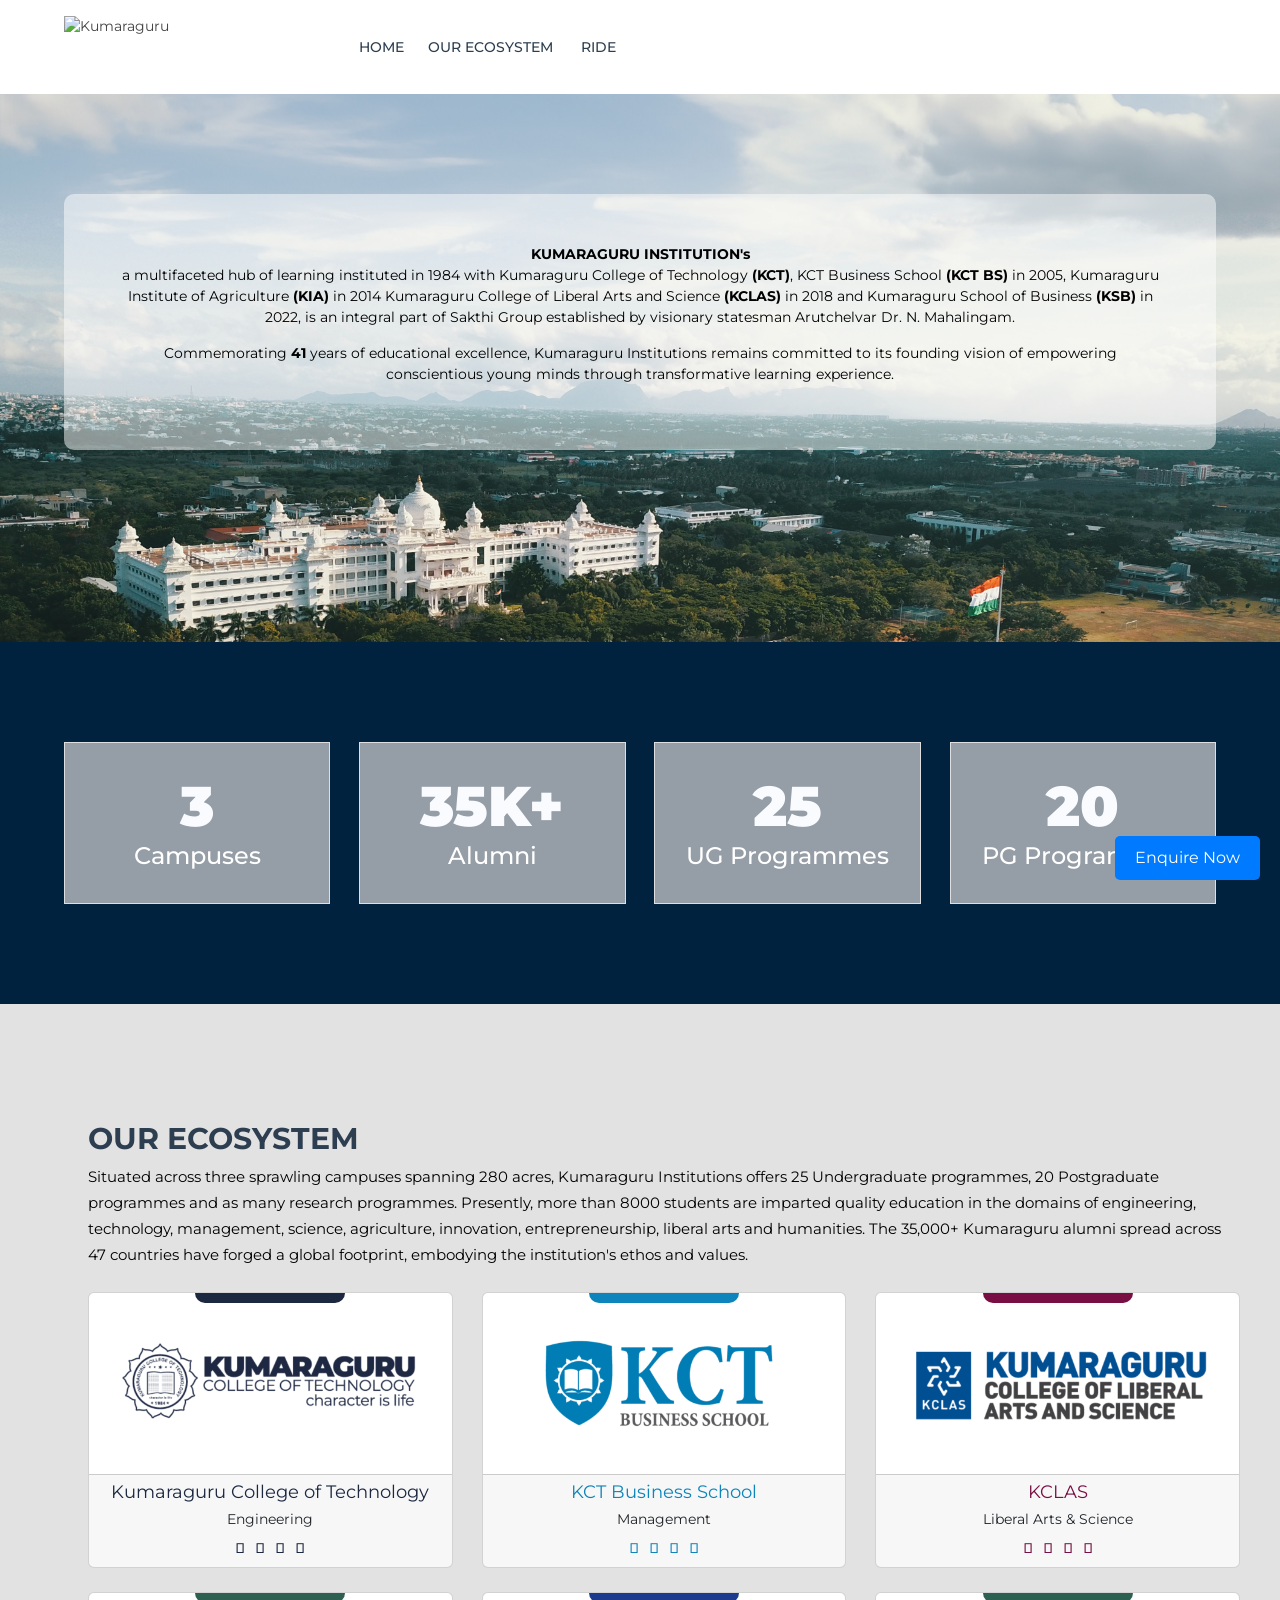
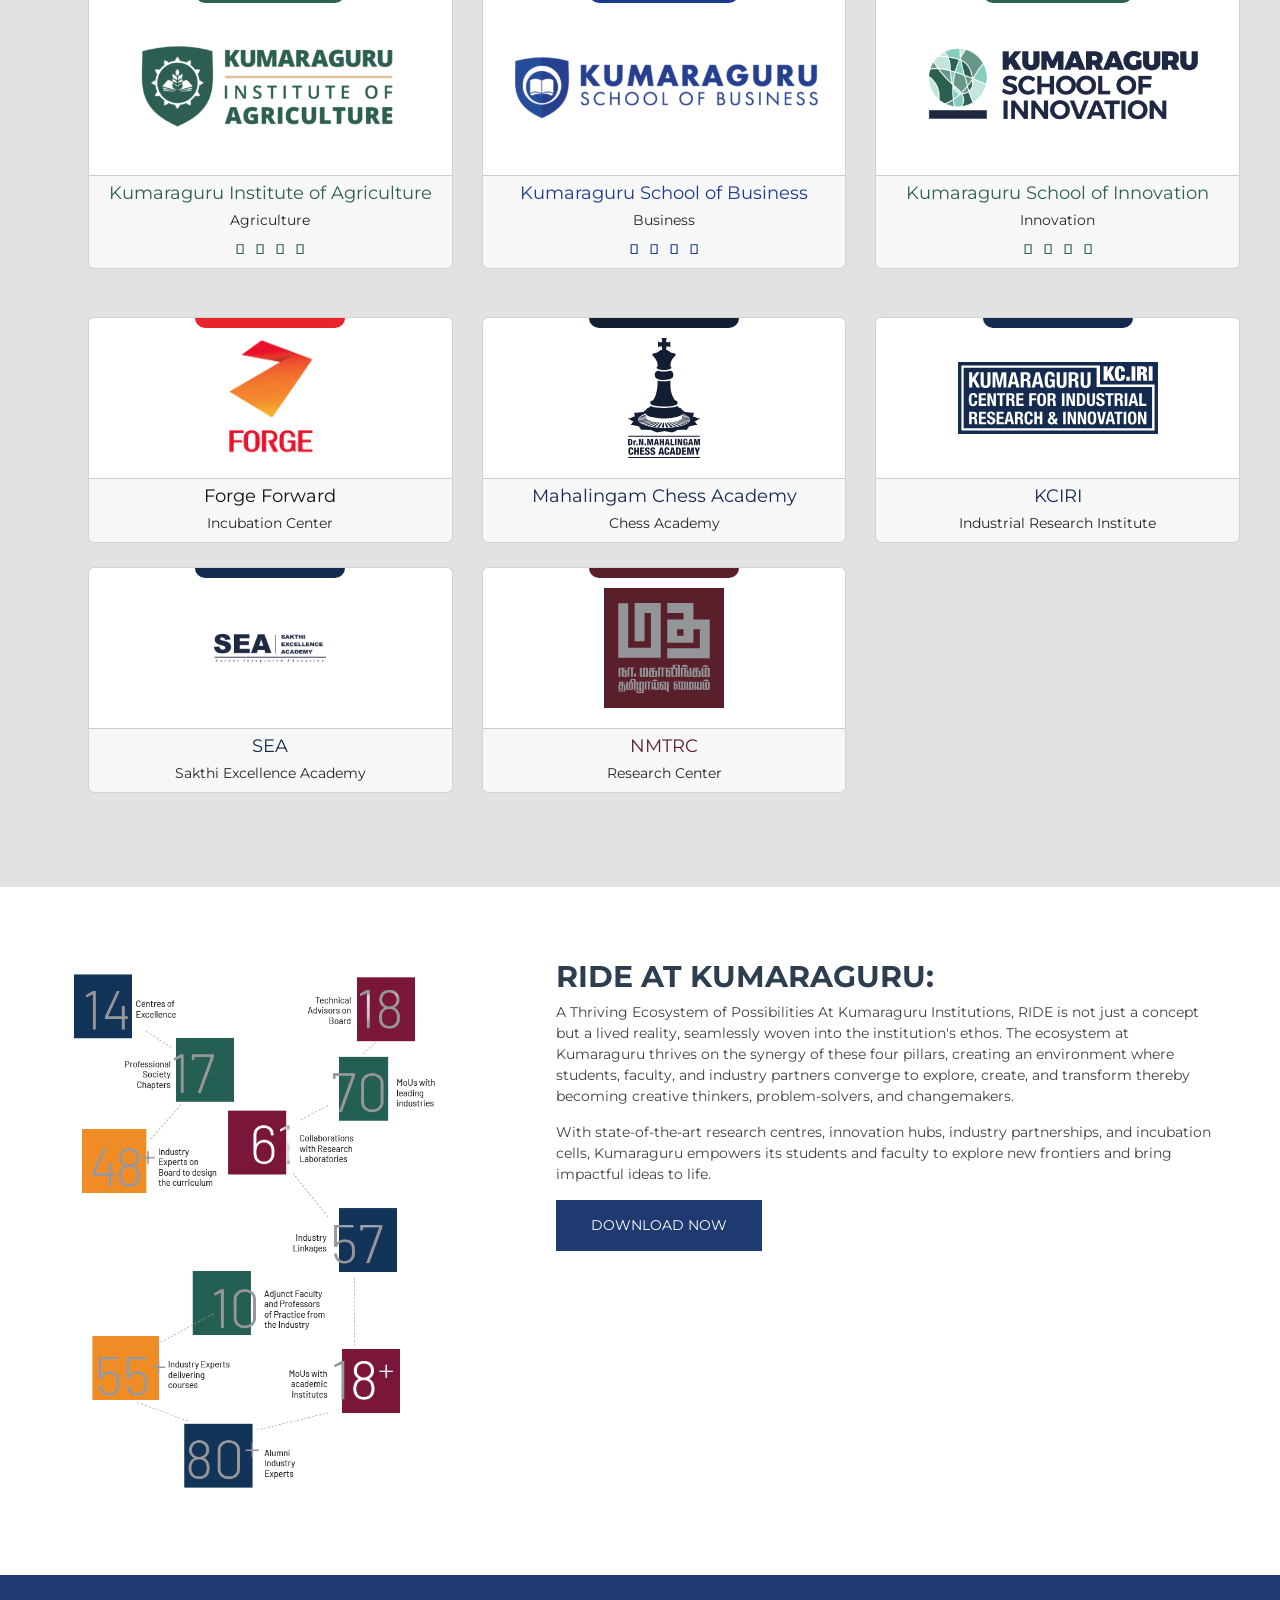
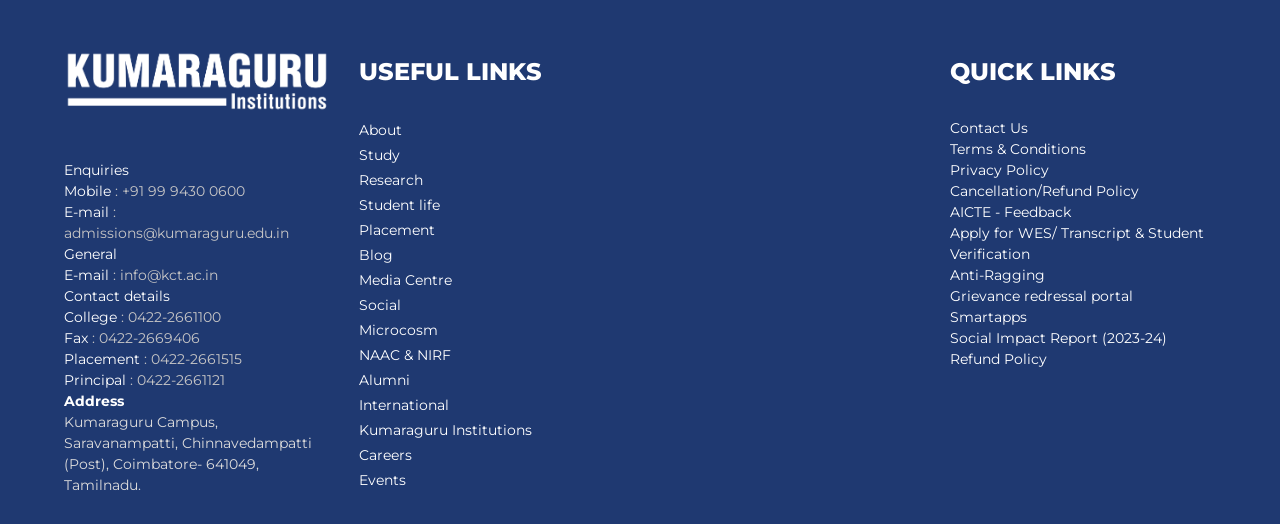
==== index.html @ 1ed21202 "Update index.html with payment gateway description" ====
<!doctype html>
<html class="no-js" lang="en">
    <head>
        <!-- Google tag (gtag.js) -->
        <script async src="https://www.googletagmanager.com/gtag/js?id=G-8G5DXN0DVN"></script>
        <script>
            window.dataLayer = window.dataLayer || [];
            function gtag(){dataLayer.push(arguments);}
            gtag('js', new Date());

            gtag('config', 'G-8G5DXN0DVN');
        </script>

        <meta charset="utf-8">
        <meta http-equiv="x-ua-compatible" content="ie=edge">
        <title>Kumaraguru Institutions</title>
        <meta name="description" content="">
        <meta name="viewport" content="width=device-width, initial-scale=1, user-scalable=0">
        
        <meta property="og:title" content="Kumaraguru Institutions">
<meta property="og:image" content="https://campus.kumaraguru.in/static/bootstrap/img/KILogo.jpeg">

<!-- Import Montserrat Font -->
<link href="https://fonts.googleapis.com/css2?family=Montserrat:wght@100;200;300;400;500;600;700;800;900&display=swap" rel="stylesheet">

<!-- Include SweetAlert2 CSS and JS -->
<link href="https://cdn.jsdelivr.net/npm/sweetalert2@11/dist/sweetalert2.min.css" rel="stylesheet">
<script src="https://cdn.jsdelivr.net/npm/sweetalert2@11/dist/sweetalert2.all.min.js"></script>

<!-- Bootstrap CSS -->
<link href="https://cdn.jsdelivr.net/npm/bootstrap@5.3.0-alpha1/dist/css/bootstrap.min.css" rel="stylesheet">

<!-- Bootstrap JS and Popper.js -->
<script src="https://cdn.jsdelivr.net/npm/@popperjs/core@2.10.2/dist/umd/popper.min.js"></script>
<script src="https://cdn.jsdelivr.net/npm/bootstrap@5.3.0-alpha1/dist/js/bootstrap.min.js"></script>



		<!-- favicon
		============================================ -->		
        <link rel="shortcut icon" type="image/x-icon" href="img/favicon.ico">
	   
		<!-- Bootstrap CSS
		============================================ -->		
        <link rel="stylesheet" type="text/css" href="css/bootstrap.min.css">
        
		<!-- Fontawsome CSS
		============================================ -->
        <link rel="stylesheet" href="https://use.fontawesome.com/releases/v5.15.4/css/all.css">
        <link rel="stylesheet" href="https://use.fontawesome.com/releases/v5.15.4/css/v4-shims.css">
        <script src="https://use.fontawesome.com/releases/v5.15.4/js/all.js"></script>
        
        <!-- Metarial Iconic Font CSS
		============================================ -->
        <link rel="stylesheet" type="text/css" href="css/material-design-iconic-font.min.css">
        
        <!-- Plugin CSS
		============================================ -->
        <link rel="stylesheet" type="text/css" href="css/plugin.css">
        
		<!-- Style CSS
		============================================ -->
        <link rel="stylesheet" type="text/css" href="style.css">
        
		<!-- Responsive CSS
		============================================ -->
        <link rel="stylesheet" type="text/css" href="css/responsive.css">
        

        <style>
* {
    font-family: 'Montserrat', sans-serif !important;
}

#admission-btn {
    position: fixed;
    right: 20px;
    bottom: 20px;
    z-index: 1000;
    padding: 10px 20px;
    background-color: #007bff;
    color: white;
    border: none;
    border-radius: 5px;
    font-size: 16px;
    font-family: 'Montserrat', sans-serif !important;
}

#admission-btn:hover {
    background-color: #0056b3;
    cursor: pointer;
}

/* Unique Image Container Style */
.unique-image-container {
    position: relative;
    width: 100%;
    height: 100vh;
    background-image: url('img/about/Campus Sky.jpg');
    background-size: cover;
    background-position: center;
    display: flex;
    justify-content: center;
    align-items: center;
    color: rgb(0, 0, 0);
    font-family: 'Montserrat', sans-serif !important;
}

/* Unique Text Overlay Style */
.unique-text-overlay {
    text-align: center;
    background-color: rgba(255, 255, 255, 0.5);
    padding: 50px;
    border-radius: 10px;
    font-family: 'Montserrat', sans-serif !important;
}

.about-container {
    font-family: 'Montserrat', sans-serif !important;
}

.section-title h3 {
    font-family: 'Montserrat', sans-serif !important;
}

.section-title p {
    font-family: 'Montserrat', sans-serif !important;
}

.card-title {
    font-family: 'Montserrat', sans-serif !important;
}

.card-text {
    font-family: 'Montserrat', sans-serif !important;
}

.footer-list li a {
    font-family: 'Montserrat', sans-serif !important;
}

.footer-widget-area h3 {
    font-family: 'Montserrat', sans-serif !important;
}

.footer-area span {
    font-family: 'Montserrat', sans-serif !important;
}

.footer-area a {
    font-family: 'Montserrat', sans-serif !important;
}

#getInTouch li {
    font-family: 'Montserrat', sans-serif !important;
}

#getInTouch li a {
    font-family: 'Montserrat', sans-serif !important;
}

.modal-title {
    font-family: 'Montserrat', sans-serif !important;
}

.modal-body h3 {
    font-family: 'Montserrat', sans-serif !important;
}

.modal-body p {
    font-family: 'Montserrat', sans-serif !important;
}

.modal-body ul li {
    font-family: 'Montserrat', sans-serif !important;
}

/* Additional elements that might need Montserrat */
.nav li a {
    font-family: 'Montserrat', sans-serif !important;
}

.button-default {
    font-family: 'Montserrat', sans-serif !important;
}

.counter {
    font-family: 'Montserrat', sans-serif !important;
}

.single-fun-factor h2, 
.single-fun-factor h4 {
    font-family: 'Montserrat', sans-serif !important;
}

.footer-widget-area .footer-logo {
    font-family: 'Montserrat', sans-serif !important;
}

.column-right span {
    font-family: 'Montserrat', sans-serif !important;
}

.social-media-icon a {
    font-family: 'Montserrat', sans-serif !important;
}

.quick-links a {
    font-family: 'Montserrat', sans-serif !important;
}
        </style>
		
	    
    </head>
    <body>

            <!-- Admission Button (placed near the bottom right of the page) -->
            <div class="vertical-center">
                <button type="button" id="admission-btn" class="npfWidgetButton npfWidget-f1c331aa53f9323f42bb8ab463cdc8e1" onclick="window.open('https://admissions.kumaraguru.edu.in/', '_blank')">Enquire Now</button>
            </div>
            


        <!--[if lt IE 8]>
            <p class="browserupgrade">You are using an <strong>outdated</strong> browser. Please <a href="http://browsehappy.com/">upgrade your browser</a> to improve your experience.</p>
        <![endif]-->
        
        <!--Loading Area Start-->
        <div class="loading">
    		<div class="text-center middle">
    			<div class="lds-ellipsis"><div></div><div></div><div></div><div></div></div>
    		</div>
    	</div>
        <!--Loading Area End-->
        <!--Main Wrapper Start-->
        <div class="as-mainwrapper">
            <!--Bg White Start-->
            <div class="bg-white">
                <!--Header Area Start-->
                <header>
                    <!-- <div class="header-top">
                        <div class="container">
                            <div class="row">
                                <div class="col-lg-7 col-md-6 col-12">
                                    <span>Have any question? +0422 266 1100</span>
                                </div>
                                <div class="col-lg-5 col-md-6 col-12">
                                    <div class="header-top-right">
                                        <span>Phone: +0422 266 1100</span>
                                        <span>Email: info@kct.ac.in</span>
                                    </div>
                                </div>
                            </div>
                        </div>
                    </div> -->
                    <div class="header-logo-menu sticker">
                        <div class="container">
                            <div class="row">
                                <div class="col-lg-3 col-12">
                                    <div class="logo">
                                        <a href="index.html"><img src="https://campus.kumaraguru.in/static/bootstrap/img/KILogo.jpeg" style="width: 70%" alt="Kumaraguru"></a>
                                    </div>
                                </div>
                                <div class="col-lg-9 col-12">
                                    <div class="mainmenu-area pull-right">
                                        <div class="mainmenu d-none d-lg-block">
                                            <nav>
                                                <ul id="nav">
                                                    <li class="current"><a href="index.html">Home</a>
                                                        <li><a href="#Ecosystem">Our Ecosystem</a></li>
                                                        <!-- <ul class="sub-menu">
                                                            <li><a href="index.html">Home Version 1</a></li>
                                                            <li><a href="index-2.html">Home Version 2</a></li>
                                                        </ul> -->
                                                    </li>
                                                    <li><a href="#ride-section">RIDE</a></li>

                                                    <!-- <li><a href="#ride-section2">International</a></li> -->
                                                    <!-- <li><a href="gallery.html">Gallery</a>
                                                        <ul class="sub-menu">
                                                            <li><a href="gallery.html">Gallery</a></li>
                                                            <li><a href="gallery-2.html">Gallery Filtaring</a></li>
                                                            <li><a href="gallery-four-column.html">Gallery Four Column</a></li>
                                                        </ul>
                                                    </li>
                                                    <li><a href="course.html">Courses</a>
                                                        <ul class="sub-menu">
                                                            <li><a href="courses-details.html">Courses Details</a></li>
                                                        </ul>
                                                    </li>
                                                    <li><a href="#">Features</a>
                                                        <ul class="sub-menu">
                                                            <li><a href="#">Blog<i class="zmdi zmdi-chevron-right"></i></a>
                                                                <ul class="inside-menu">
                                                                    <li><a href="blog.html">Blog</a></li>
                                                                    <li><a href="blog-details.html">Blog Details</a></li>
                                                                    <li><a href="blog-left-sidebar.html">Blog Left Sidebar</a></li>
                                                                    <li><a href="blog-no-sidebar.html">Blog No Sidebar</a></li>
                                                                </ul>
                                                            </li>
                                                            <li><a href="#">Shop<i class="zmdi zmdi-chevron-right"></i></a>
                                                                <ul class="inside-menu">
                                                                    <li><a href="shop.html">Shop</a></li>
                                                                    <li><a href="single-product.html">Single Product</a></li>
                                                                    <li><a href="cart.html">Shopping Cart</a></li>
                                                                    <li><a href="wishlist.html">Wishlist</a></li>
                                                                    <li><a href="checkout.html">Checkout</a></li>
                                                                    <li><a href="login-register.html">Login - Register</a></li>
                                                                </ul>
                                                            </li>
                                                        </ul>
                                                    </li>
                                                    <li><a href="index.html">Pages</a>
                                                        <ul class="sub-menu">
                                                            <li><a href="team-details.html">Team Details</a></li>
                                                            <li><a href="course.html">Courses Page</a></li>
                                                            <li><a href="courses-details.html">Course Details Page</a></li>
                                                            <li><a href="event.html">Event Page</a></li>
                                                            <li><a href="event-details.html">Event Details Page</a></li>
                                                            <li><a href="blog.html">Blog</a></li>
                                                            <li><a href="blog-details.html">Blog Details Page</a></li>
                                                            <li><a href="blog-left-sidebar.html">Blog Left Sidebar</a></li>
                                                            <li><a href="blog-no-sidebar.html">Blog No Sidebar</a></li>
                                                            <li><a href="wishlist.html">Wishlist Page</a></li>
                                                            <li><a href="checkout.html">Checkout Page</a></li>
                                                            <li><a href="cart.html">Shopping Cart Page</a></li>
                                                            <li><a href="login-register.html">Login Page</a></li>
                                                            <li><a href="contact.html">Contact</a></li>
                                                            <li><a href="404.html">404 Error</a></li>
                                                        </ul>
                                                    </li>
                                                    <li><a href="shop.html">Shop</a>
                                                        <ul class="sub-menu">
                                                            <li><a href="single-product.html">Single Product Page</a></li>
                                                        </ul>
                                                    </li>
                                                    <li><a href="contact.html">Contact</a></li> -->
                                                </ul>
                                            </nav>
                                        </div>
                                        <!-- <ul class="header-search">
                                            <li class="search-menu">
                                                <i id="toggle-search" class="zmdi zmdi-search"></i>
                                            </li>
                                        </ul> -->
                                        <!--Search Form-->
                                        <!-- <div class="search">
                                            <div class="search-form">
                                                <form id="search-form" action="#">
                                                    <input type="search" placeholder="Search here..." name="search" />
                                                    <button type="submit">
                                                        <span><i class="fa fa-search"></i></span>
                                                    </button>
                                                </form>                                
                                            </div>
                                        </div> -->
                                        <!--End of Search Form-->
                                    </div> 
                                </div>
                            </div>
                        </div>
                    </div>  
                    <!-- Mobile Menu Area start -->
                    <div class="mobile-menu-area">
                        <div class="container clearfix">
                            <div class="row">
                                <div class="col-lg-12 col-md-12 col-sm-12">
                                    <div class="mobile-menu">
                                        <nav id="dropdown">
                                            <ul>
                                                <li><a href="index.html">HOME</a>
                                                    <li><a href="#Ecosystem">Our Ecosystem</a></li>
                                                    <!-- <ul>
                                                        <li><a href="index.html">Home Version 1</a></li>
                                                        <li><a href="index-2.html">Home Version 1</a></li>
                                                    </ul> -->
                                                </li>
                                                <!-- <li><a href="gallery.html">Gallery</a> -->
                                                    <li><a href="#ride-section">RIDE</a></li>
                                                    <!-- <li><a href="#ride-section2">International</a></li> -->


                                                    <!-- <ul>
                                                        <li><a href="gallery.html">Gallery</a></li>
                                                        <li><a href="gallery-2.html">Gallery Filtaring</a></li>
                                                        <li><a href="gallery-four-column.html">Gallery Four Column</a></li>
                                                    </ul> -->
                                                </li>
                                                <!-- <li><a href="team-details.html">Team Details</a></li>
                                                <li><a href="course.html">Courses</a>
                                                    <ul class="sub-menu">
                                                        <li><a href="courses-details.html">Courses Details</a></li>
                                                    </ul>
                                                </li>
                                                <li><a href="shop.html">Shop</a>
                                                    <ul class="sub-menu">
                                                        <li><a href="single-product.html">Single Product</a></li>
                                                    </ul>
                                                </li>
                                                <li><a href="event.html">Event</a>
                                                    <ul class="sub-menu">
                                                        <li><a href="event-details.html">Event Details</a></li>
                                                    </ul>
                                                </li>
                                                <li><a href="blog.html">Blog</a>
                                                    <ul class="sub-menu">
                                                        <li><a href="blog-details.html">Blog Details</a></li>
                                                        <li><a href="blog-left-sidebar.html">Blog Left Sidebar</a></li>
                                                        <li><a href="blog-no-sidebar.html">Blog No Sidebar</a></li>
                                                    </ul>
                                                </li>
                                                <li><a href="contact.html">Pages</a>
                                                    <ul>
                                                        <li><a href="team-details.html">Team Details</a></li>
                                                        <li><a href="course.html">Courses Page</a></li>
                                                        <li><a href="courses-details.html">Course Details Page</a></li>
                                                        <li><a href="event.html">Event Page</a></li>
                                                        <li><a href="event-details.html">Event Details Page</a></li>
                                                        <li><a href="blog.html">Blog</a></li>
                                                        <li><a href="blog-details.html">Blog Details Page</a></li>
                                                        <li><a href="blog-left-sidebar.html">Blog Left Sidebar</a></li>
                                                        <li><a href="blog-no-sidebar.html">Blog No Sidebar</a></li>
                                                        <li><a href="wishlist.html">Wishlist Page</a></li>
                                                        <li><a href="checkout.html">Checkout Page</a></li>
                                                        <li><a href="cart.html">Shopping Cart Page</a></li>
                                                        <li><a href="login-register.html">Login Page</a></li>
                                                        <li><a href="contact.html">Contact</a></li>
                                                        <li><a href="404.html">404 Error</a></li>
                                                    </ul>
                                                </li>
                                                <li><a href="contact.html">Contact us</a></li> -->
                                            </ul>
                                        </nav>
                                    </div>					
                                </div>
                            </div>
                        </div>
                    </div>
                    <!-- Mobile Menu Area end -->   
                </header>
                <!--End of Header Area-->
                <!--Breadcrumb Banner Area Start-->
                <!-- <div class="breadcrumb-banner-area">
                    <div class="container">
                        <div class="row">
                            <div class="col-md-12">
                                <div class="breadcrumb-text">
                                    <h1 class="text-center">ABOUT US</h1>
                                    <div class="breadcrumb-bar">
                                        <ul class="breadcrumb text-center">
                                            <li><a href="index.html">Home</a></li>
                                            <li>ABOUT US</li>
                                        </ul>
                                    </div>
                                </div>
                            </div>
                        </div>
                    </div>
                </div> -->
                <!--End of Breadcrumb Banner Area-->
                <!--About Area Start--> 
              <!-- <div id="main" class="about-area mt-95">
    <div class="container">
        <div class="row">
            <div class="unique-image-container">
                <div class="unique-text-overlay">
                    <div class="about-container">
                        <h3>KUMARAGURU INSTITUTION's </h3>

                        <p>Kumaraguru Institutions, a multifaceted hub of learning instituted in 1984 with Kumaraguru College of Technology <strong>(KCT)</strong>, KCT Business School <strong>(KCT BS)</strong> in 2005, Kumaraguru Institute of Agriculture <strong>(KIA)</strong> in 2014 Kumaraguru College of Liberal Arts and Science <strong>(KCLAS)</strong> in 2018 and Kumaraguru School of Business <strong>(KSB)</strong> in 2022, is an integral part of Sakthi Group established by visionary statesman Arutchelvar Dr. N. Mahalingam.</p>

                        <p>Situated across three sprawling campuses spanning 280 acres, Kumaraguru Institutions offers 25 Undergraduate programmes, 20 Postgraduate programmes and as many research programmes. Presently, more than 8000 students are imparted quality education in the domains of engineering, technology, management, science, agriculture, innovation, entrepreneurship, liberal arts and humanities. The 35,000+ Kumaraguru alumni spread across 47 countries have forged a global footprint, embodying the institution's ethos and values.</p> 

                        <p>Commemorating <strong>41</strong> years of educational excellence, Kumaraguru Institutions remains committed to its founding vision of empowering conscientious young minds through transformative learning experience.</p>
                    </div>
                </div>
            </div>
        </div>
    </div>
</div> -->

<style>
    /* Unique Image Container Style */
    .unique-image-container {
        position: relative;
        width: 100%; /* Make it 100% of the container width */
        height: 100vh; /* Set to 100% of the viewport height */
        background-image: url('img/about/Campus Sky.jpg'); /* Use your image URL */
        background-size: cover;  /* Ensure the image covers the entire container */
        background-position: center; /* Center the image */
        display: flex;
        justify-content: center;
        align-items: center;
        color: rgb(0, 0, 0);
    }

    /* Unique Text Overlay Style */
    .unique-text-overlay {
        /* font-size: 2rem; */
        /* font-weight: bold; */
        text-align: center;
        background-color: rgba(255, 255, 255, 0.5);  /*Optional: Adds a dark background to make text readable */
        padding: 50px;
        border-radius: 10px;
    }

</style>


                <div id="stats" class="fun-factor-area1 fun-bg-img1" style="padding-bottom: 15%;">
                    <div class="container">
                        <div class="unique-text-overlay">
                            <div class="about-container">
                                <strong>KUMARAGURU INSTITUTION's </strong>
        
                                <p>a multifaceted hub of learning instituted in 1984 with Kumaraguru College of Technology <strong>(KCT)</strong>, KCT Business School <strong>(KCT BS)</strong> in 2005, Kumaraguru Institute of Agriculture <strong>(KIA)</strong> in 2014 Kumaraguru College of Liberal Arts and Science <strong>(KCLAS)</strong> in 2018 and Kumaraguru School of Business <strong>(KSB)</strong> in 2022, is an integral part of Sakthi Group established by visionary statesman Arutchelvar Dr. N. Mahalingam.</p>
        
        
                                <p>Commemorating <strong>41</strong> years of educational excellence, Kumaraguru Institutions remains committed to its founding vision of empowering conscientious young minds through transformative learning experience.</p>
                            </div>
                        </div>


                    </div>
                </div>

                <!--End of About Area-->
                <!--Fun Factor Area Start-->
                <div id="stats" class="fun-factor-area fun-bg-img">
                    <div class="container">
                        <div class="row">
                            <div class="col-lg-3 col-md-6 col-12">
                                <div class="single-fun-factor mb-30">
                                    <h2><span class="counter" data-target="3">3</span></h2>
                                    <h4>Campuses</h4>
                                </div>
                            </div>
                            <div class="col-lg-3 col-md-6 col-12">
                                <div class="single-fun-factor mb-30">
                                    <h2><span class="counter" data-target="35">35</span>K+</h2>
                                    <h4>Alumni</h4>
                                </div>
                            </div>
                            <div class="col-lg-3 col-md-6 col-12">
                                <div class="single-fun-factor mb-30">
                                    <h2><span class="counter" data-target="25">25</span></h2>
                                    <h4>UG Programmes</h4>
                                </div>
                            </div>
                            <div class="col-lg-3 col-md-6 col-12">
                                <div class="single-fun-factor mb-30">
                                    <h2><span class="counter" data-target="20">20</span></h2>
                                    <h4>PG Programmes</h4>
                                </div>
                            </div>
                        </div>
                    </div>

                    <style>
                        .counter {
                            display: inline-block;
                            min-width: 1em;
                        }
                    </style>

                    <script>
                        // Immediately set the values and prevent any changes
                        document.addEventListener('DOMContentLoaded', function() {
                            const counters = document.querySelectorAll('.counter');
                            const values = {
                                '3': '3',
                                '35': '35',
                                '25': '25',
                                '20': '20'
                            };
                    
                            counters.forEach(counter => {
                                const target = counter.getAttribute('data-target');
                                counter.textContent = values[target];
                                
                                // Prevent any changes to the counter value
                                Object.defineProperty(counter, 'textContent', {
                                    get: function() {
                                        return values[target];
                                    },
                                    set: function() {
                                        return values[target];
                                    }
                                });
                            });
                        });
                    </script>





                </div>
                <!--End of Fun Factor Area-->   
                <!--Teachers Area Start--> 
            
                <div id= "Ecosystem" class="teachers-area section-padding bg-white" style="background-color: #e2e2e2 !important;">
                    <div class="container">
                        <div class="row">
                            <div class="col-md-12">
                                <div class="section-title-wrapper">
                                    <!-- <div class="section-title">
                                         <h3>OUR Ecosystem</h3>
                                        <h4>Situated across three sprawling campuses spanning 280 acres, Kumaraguru Institutions offers 25 Undergraduate programmes, 20 Postgraduate programmes and as many research programmes. Presently, more than 8000 students are imparted quality education in the domains of engineering, technology, management, science, agriculture, innovation, entrepreneurship, liberal arts and humanities. The 35,000+ Kumaraguru alumni spread across 47 countries have forged a global footprint, embodying the institution's ethos and values.</h4> 

                                    </div> -->
                                </div>
                            </div>
                        </div>
                        <!-- <div class="row">
                            <div class="col-lg-3 col-md-6 col-12">
                                <div class="agent mb-30">
                                    <div class="image img-full">
                                        <a class="img" href="team-details.html"><img src="img/teacher/l-1.jpg" alt=""></a>
                                        <div class="social">
                                            <a href="#" class="facebook"><i class="fa fa-facebook"></i></a>
                                            <a href="#" class="twitter"><i class="fa fa-twitter"></i></a>
                                            <a href="#" class="linkedin"><i class="fa fa-linkedin"></i></a>
                                            <a href="#" class="google"><i class="fa fa-google-plus"></i></a>
                                        </div>
                                    </div>
                                    <div class="content">
                                        <h4 class="title"><a href="team-details.html">Donald Palmer</a></h4>
                                        <a href="#" class="phone">(756) 447 5779</a>
                                        <a href="#" class="email">info@example.com</a>
                                        <span class="properties">Teacher</span>
                                    </div>
                                </div>
                            </div>
                            <div class="col-lg-3 col-md-6 col-12">
                                <div class="agent mb-30">
                                    <div class="image img-full">
                                        <a class="img" href="team-details.html"><img src="img/teacher/l-2.jpg" alt=""></a>
                                        <div class="social">
                                            <a href="#" class="facebook"><i class="fa fa-facebook"></i></a>
                                            <a href="#" class="twitter"><i class="fa fa-twitter"></i></a>
                                            <a href="#" class="linkedin"><i class="fa fa-linkedin"></i></a>
                                            <a href="#" class="google"><i class="fa fa-google-plus"></i></a>
                                        </div>
                                    </div>
                                    <div class="content">
                                        <h4 class="title"><a href="team-details.html">Sean Hamilton</a></h4>
                                        <a href="#" class="phone">(756) 447 5779</a>
                                        <a href="#" class="email">info@example.com</a>
                                        <span class="properties">PROFESSOR</span>
                                    </div>
                                </div>
                            </div>
                            <div class="col-lg-3 col-md-6 col-12">
                                <div class="agent mb-30">
                                    <div class="image img-full">
                                        <a class="img" href="team-details.html"><img src="img/teacher/l-3.jpg" alt=""></a>
                                        <div class="social">
                                            <a href="#" class="facebook"><i class="fa fa-facebook"></i></a>
                                            <a href="#" class="twitter"><i class="fa fa-twitter"></i></a>
                                            <a href="#" class="linkedin"><i class="fa fa-linkedin"></i></a>
                                            <a href="#" class="google"><i class="fa fa-google-plus"></i></a>
                                        </div>
                                    </div>
                                    <div class="content">
                                        <h4 class="title"><a href="team-details.html">Christine Gilbert</a></h4>
                                        <a href="#" class="phone">(756) 447 5779</a>
                                        <a href="#" class="email">info@example.com</a>
                                        <span class="properties">Teacher</span>
                                    </div>
                                </div>
                            </div>
                            <div class="col-lg-3 col-md-6 col-12">
                                <div class="agent mb-30">
                                    <div class="image img-full">
                                        <a class="img" href="team-details.html"><img src="img/teacher/l-4.jpg" alt=""></a>
                                        <div class="social">
                                            <a href="#" class="facebook"><i class="fa fa-facebook"></i></a>
                                            <a href="#" class="twitter"><i class="fa fa-twitter"></i></a>
                                            <a href="#" class="linkedin"><i class="fa fa-linkedin"></i></a>
                                            <a href="#" class="google"><i class="fa fa-google-plus"></i></a>
                                        </div>
                                    </div>
                                    <div class="content">
                                        <h4 class="title"><a href="team-details.html">Jason Patel</a></h4>
                                        <a href="#" class="phone">(756) 447 5779</a>
                                        <a href="#" class="email">info@example.com</a>
                                        <span class="properties">PROFESSOR</span>
                                    </div>
                                </div>
                            </div>
                        </div> -->


                        <div class="container">
                            <div class="section-title">
                                <h3>OUR Ecosystem</h3>
                               <!--<p>There are many variations of passages</p> -->
                               <p style="font-family: 'Montserrat', sans-serif; font-size: 15px;">Situated across three sprawling campuses spanning 280 acres, Kumaraguru Institutions offers 25 Undergraduate programmes, 20 Postgraduate programmes and as many research programmes. Presently, more than 8000 students are imparted quality education in the domains of engineering, technology, management, science, agriculture, innovation, entrepreneurship, liberal arts and humanities. The 35,000+ Kumaraguru alumni spread across 47 countries have forged a global footprint, embodying the institution's ethos and values.</p> 

                           </div>

                            <div class="row">
                              <!-- Card 1 -->
                              <div class="col-lg-4 col-md-6 col-12 mb-4">
                                <div class="card d-flex flex-column h-100">
                                    <div class="card-top-border" style="position: absolute; left: 50%; transform: translateX(-50%); width: 150px; height: 10px; background-color: #1b2840; border-radius: 0 0 15px 15px;"></div>

                                  <div class="card-body p-0">
                                    <a href="https://www.kct.ac.in/">
                                      <img src="img\college\2.png" alt="Kumaraguru College of Technology" class="img-fluid w-100" style="object-fit: contain;">
                                    </a>
                                  </div>
                                  <div class="card-footer text-center">
                                    <h4  style="color: #1b2840;" class="card-title"><a href="https://www.kct.ac.in/">Kumaraguru College of Technology</a></h4>
                                    <span class="card-text">Engineering</span>
                                    <div class="social mt-2">
                                      <a style="color: #1b2840;" href="https://www.facebook.com/KCT.edu" class="facebook mx-1"><i class="fab fa-facebook-f"></i></a>
                                      <a style="color: #1b2840;" href="https://twitter.com/KCTOfficial" class="twitter mx-1"><i class="fab fa-twitter"></i></a>
                                      <a style="color: #1b2840;" href="https://www.linkedin.com/school/9561317/admin/feed/posts/" class="linkedin mx-1"><i class="fab fa-linkedin-in"></i></a>
                                      <a style="color: #1b2840;" href="https://www.instagram.com/kct_84/" class="google mx-1"><i class="fab fa-instagram"></i></a>
                                    </div>
                                  </div>
                                </div>
                              </div>
                          
                              <!-- Card 2 -->
                              <div class="col-lg-4 col-md-6 col-12 mb-4">
                                <div class="card d-flex flex-column h-100" >
                                    <div class="card-top-border" style="position: absolute; left: 50%; transform: translateX(-50%); width: 150px; height: 10px; background-color: #0D84BB; border-radius: 0 0 15px 15px;"></div>

                                  <div class="card-body p-0">
                                    <a href="https://www.kctbs.ac.in/">
                                      <img src="img\college\4.png" alt="KCT Business School" class="img-fluid w-100" style="object-fit: contain;">
                                    </a>
                                  </div>
                                  <div class="card-footer text-center">
                                    <h4  style="color: #0D84BB;" class="card-title"><a href="https://www.kctbs.ac.in/">KCT Business School</a></h4>
                                    <span class="card-text">Management</span>
                                    <div class="social mt-2">
                                      <a style="color: #0D84BB;"  href="https://www.facebook.com/KCT.BS/" class="facebook mx-1"><i class="fab fa-facebook-f"></i></a>
                                      <a style="color: #0D84BB;" href="https://twitter.com/KCTBSOfficial" class="twitter mx-1"><i class="fab fa-twitter"></i></a>
                                      <a style="color: #0D84BB;" href="https://www.linkedin.com/company/91096277/admin/" class="linkedin mx-1"><i class="fab fa-linkedin-in"></i></a>
                                      <a style="color: #0D84BB;" href="https://www.instagram.com/kct.bs/" class="google mx-1"><i class="fab fa-instagram"></i></a>
                                    </div>
                                  </div>
                                </div>
                              </div>
                          
                              <!-- Card 3 -->
                              <div class="col-lg-4 col-md-6 col-12 mb-4">
                                <div class="card d-flex flex-column h-100">
                                    <div class="card-top-border" style="position: absolute; left: 50%; transform: translateX(-50%); width: 150px; height: 10px; background-color: #780E42; border-radius: 0 0 15px 15px;"></div>

                                  <div class="card-body p-0">
                                    <a href="https://www.kclas.ac.in/">
                                      <img src="img\college\3.png" alt="KCLAS" class="img-fluid w-100" style="object-fit: contain;">
                                    </a>
                                  </div>
                                  <div class="card-footer text-center">
                                    <h4 style="color: #780E42;" class="card-title"><a href="https://www.kclas.ac.in/">KCLAS</a></h4>
                                    <span class="card-text">Liberal Arts & Science</span>
                                    <div class="social mt-2">
                                      <a style="color: #780E42;" href="https://www.facebook.com/WeareKCLAS?mibextid=ZbWKwL" class="facebook mx-1"><i class="fab fa-facebook-f"></i></a>
                                      <a style="color: #780E42;" href="https://x.com/KCLASOfficial?t=TL6pEQiq9v-giOIKVI24dA&amp;s=08" class="twitter mx-1"><i class="fab fa-twitter"></i></a>
                                      <a style="color: #780E42;" href="https://www.linkedin.com/company/kumaraguru-college-of-liberal-arts-and-science/" class="linkedin mx-1"><i class="fab fa-linkedin-in"></i></a>
                                      <a style="color: #780E42;" href="https://www.instagram.com/kclas_/" class="google mx-1"><i class="fab fa-instagram"></i></a>
                                    </div>
                                  </div>
                                </div>
                              </div>
                          
                              <!-- Card 4 -->
                              <div class="col-lg-4 col-md-6 col-12 mb-4">
                                <div class="card d-flex flex-column h-100">
                                    <div class="card-top-border" style="position: absolute; left: 50%; transform: translateX(-50%); width: 150px; height: 10px; background-color: #2E6051; border-radius: 0 0 15px 15px;"></div>

                                  <div class="card-body p-0">
                                    <a href="https://kia.ac.in/">
                                      <img src="img\college\5.png" alt="Kumaraguru Institute of Agriculture" class="img-fluid w-100" style="object-fit: contain;">
                                    </a>
                                  </div>
                                  <div class="card-footer text-center">
                                    <h4 style="color: #2E6051;" class="card-title"><a href="https://kia.ac.in/">Kumaraguru Institute of Agriculture</a></h4>
                                    <span class="card-text">Agriculture</span>
                                    <div class="social mt-2">
                                      <a style="color: #2E6051;" href="https://www.facebook.com/people/Kumaraguru-Institute-Of-Agriculture/100057312014997/" class="facebook mx-1"><i class="fab fa-facebook-f"></i></a>
                                      <a style="color: #2E6051;" href="https://x.com/kumaraguru_agri" class="twitter mx-1"><i class="fab fa-twitter"></i></a>
                                      <a  style="color: #2E6051;"href="https://www.linkedin.com/company/kumaraguru-institute-of-agriculture/" class="linkedin mx-1"><i class="fab fa-linkedin-in"></i></a>
                                      <a style="color: #2E6051;" href="https://www.instagram.com/kia.agri/" class="google mx-1"><i class="fab fa-instagram"></i></a>
                                    </div>
                                  </div>
                                </div>
                              </div>
                          
                              <!-- Card 5 -->
                              <div class="col-lg-4 col-md-6 col-12 mb-4">
                                <div class="card d-flex flex-column h-100">
                                    <div class="card-top-border" style="position: absolute; left: 50%; transform: translateX(-50%); width: 150px; height: 10px; background-color: #1C3B8E; border-radius: 0 0 15px 15px;"></div>


                                  <div class="card-body p-0">
                                    <a href="https://www.ksbedu.in/">
                                      <img src="img\college\6.png" alt="Kumaraguru School of Business" class="img-fluid w-100" style="object-fit: contain;">
                                    </a>
                                  </div>
                                  <div class="card-footer text-center">
                                    <h4 style="color: #1C3B8E;" class="card-title"><a href="https://www.ksbedu.in/">Kumaraguru School of Business</a></h4>
                                    <span class="card-text">Business</span>
                                    <div class="social mt-2">
                                      <a style="color: #1C3B8E;" href="https://www.facebook.com/sngims.snget" class="facebook mx-1"><i class="fab fa-facebook-f"></i></a>
                                      <a style="color: #1C3B8E;" href="https://x.com/KSB_Kumaraguru" class="twitter mx-1"><i class="fab fa-twitter"></i></a>
                                      <a style="color: #1C3B8E;" href="https://www.linkedin.com/company/kumaraguru-school-of-business-ksb/" class="linkedin mx-1"><i class="fab fa-linkedin-in"></i></a>
                                      <a style="color: #1C3B8E;" href="https://www.instagram.com/kumaraguruschoolofbusiness/" class="google mx-1"><i class="fab fa-instagram"></i></a>
                                    </div>
                                  </div>
                                </div>
                              </div>
                          
                              <!-- Card 6 -->
                              <div class="col-lg-4 col-md-6 col-12 mb-4">
                                <div class="card d-flex flex-column h-100">
                                    <div class="card-top-border" style="position: absolute; left: 50%; transform: translateX(-50%); width: 150px; height: 10px; background-color: #2C6152; border-radius: 0 0 15px 15px;"></div>

                                  <div class="card-body p-0">
                                    <a href="https://www.ksi.kct.ac.in/">
                                      <img src="img\college\KSI.png" alt="Kumaraguru School of Innovation" class="img-fluid w-100" style="object-fit: contain;">
                                    </a>
                                  </div>
                                  <div class="card-footer text-center">
                                    <h4 style="color: #2C6152;" class="card-title"><a href="#">Kumaraguru School of Innovation</a></h4>
                                    <span class="card-text">Innovation</span>
                                    <div class="social mt-2">
                                      <a style="color: #2C6152;" href="https://www.facebook.com/KCT.edu" class="facebook mx-1"><i class="fab fa-facebook-f"></i></a>
                                      <a style="color: #2C6152;" href="https://twitter.com/KCTOfficial" class="twitter mx-1"><i class="fab fa-twitter"></i></a>
                                      <a style="color: #2C6152;" href="https://www.linkedin.com/school/9561317/admin/feed/posts/" class="linkedin mx-1"><i class="fab fa-linkedin-in"></i></a>
                                      <a style="color: #2C6152;" href="https://www.instagram.com/innovateatksi/" class="google mx-1"><i class="fab fa-instagram"></i></a>
                                    </div>
                                  </div>
                                </div>
                              </div>
                            </div>
                          </div>
                          
                          <!-- New Row for Additional Ecosystem Cards -->
                          <div class="container mt-4">
                        <div class="row">
                              <!-- Forge Forward Card -->
                              <div class="col-lg-4 col-md-6 col-12 mb-4">
                                <div class="card d-flex flex-column h-100">
                                    <div class="card-top-border" style="position: absolute; left: 50%; transform: translateX(-50%); width: 150px; height: 10px; background-color: #EA242C; border-radius: 0 0 15px 15px;"></div>
                                    <div class="card-body p-0">
                                        <a href="https://forgeforward.in" target="_blank">
                                            <img src="forge.png" alt="Forge Forward" class="img-fluid" style="width: 200px; height: 120px; object-fit: contain; margin: 20px auto; display: block;">
                                        </a>
                                        </div>
                                    <div class="card-footer text-center">
                                        <h4 style="color: #121111;" class="card-title"><a href="https://forgeforward.in">Forge Forward</a></h4>
                                        <span class="card-text">Incubation Center</span>
                                    </div>
                                </div>
                              </div>

                              <!-- Chess Academy Card -->
                              <div class="col-lg-4 col-md-6 col-12 mb-4">
                                <div class="card d-flex flex-column h-100">
                                    <div class="card-top-border" style="position: absolute; left: 50%; transform: translateX(-50%); width: 150px; height: 10px; background-color: #131E33; border-radius: 0 0 15px 15px;"></div>
                                    <div class="card-body p-0">
                                        <a href="https://mahalingamchessacademy.kct.ac.in" target="_blank">
                                            <img src="chess-1.svg" alt="Mahalingam Chess Academy" class="img-fluid" style="width: 200px; height: 120px; object-fit: contain; margin: 20px auto; display: block;">
                                        </a>
                                    </div>
                                    <div class="card-footer text-center">
                                        <h4 style="color: #142A4F;" class="card-title"><a href="https://mahalingamchessacademy.kct.ac.in">Mahalingam Chess Academy</a></h4>
                                        <span class="card-text">Chess Academy</span>
                                    </div>
                                </div>
                            </div>
                        
                              <!-- KCIRI Card -->
                              <div class="col-lg-4 col-md-6 col-12 mb-4">
                                <div class="card d-flex flex-column h-100">
                                    <div class="card-top-border" style="position: absolute; left: 50%; transform: translateX(-50%); width: 150px; height: 10px; background-color: #142A4F; border-radius: 0 0 15px 15px;"></div>
                                    <div class="card-body p-0">
                                        <a href="https://kciri.kct.ac.in" target="_blank">
                                            <img src="industrial-ri.svg" alt="KCIRI" class="img-fluid" style="width: 200px; height: 120px; object-fit: contain; margin: 20px auto; display: block;">
                                        </a>
                                        </div>
                                    <div class="card-footer text-center">
                                        <h4 style="color: #142A4F;" class="card-title"><a href="https://kciri.kct.ac.in">KCIRI</a></h4>
                                        <span class="card-text">Industrial Research Institute</span>
                                    </div>
                                </div>
                              </div>

                              <!-- SEA Card -->
                              <div class="col-lg-4 col-md-6 col-12 mb-4">
                                <div class="card d-flex flex-column h-100">
                                    <div class="card-top-border" style="position: absolute; left: 50%; transform: translateX(-50%); width: 150px; height: 10px; background-color: #142A4F; border-radius: 0 0 15px 15px;"></div>
                                    <div class="card-body p-0">
                                        <a href="https://sea.kct.ac.in" target="_blank">
                                            <img src="sea.png" alt="SEA" class="img-fluid" style="width: 200px; height: 120px; object-fit: contain; margin: 20px auto; display: block;">
                                        </a>
                                    </div>
                                    <div class="card-footer text-center">
                                        <h4 style="color: #142A4F;" class="card-title"><a href="https://sea.kct.ac.in">SEA</a></h4>
                                        <span class="card-text">Sakthi Excellence Academy</span>
                                    </div>
                                </div>
                            </div>
                        
                              <!-- NMTRC Card -->
                              <div class="col-lg-4 col-md-6 col-12 mb-4">
                                <div class="card d-flex flex-column h-100">
                                    <div class="card-top-border" style="position: absolute; left: 50%; transform: translateX(-50%); width: 150px; height: 10px; background-color: #591F2B; border-radius: 0 0 15px 15px;"></div>
                                    <div class="card-body p-0">
                                        <a href="https://nmtrc.in" target="_blank">
                                            <img src="nmtrc.svg" alt="NMTRC" class="img-fluid" style="width: 200px; height: 120px; object-fit: contain; margin: 20px auto; display: block;">
                                        </a>
                                        </div>
                                    <div class="card-footer text-center">
                                        <h4 style="color: #591F2B;" class="card-title"><a href="https://nmtrc.in">NMTRC</a></h4>
                                        <span class="card-text">Research Center</span>
                                    </div>
                                    </div>
                                </div>
                            </div>
                          </div>
                        </div>
                    </div>
                </div>
                <!--Teachers Area End--> 
                <!--Testimonial Area Start-->
                <div  id="ride-section" class="testimonial-area">
                    <div class="container">
                        <!-- <div class="row">
                            <div class="testimonial-slider-2 owl-carousel">
                                <div class="col-12">
                                    <div class="single-testimonial testimonial-style-2">
                                        <div class="des-testimonial">
                                            <p>Praesent volutpat ut nisl in hendrerit. Vestibulum ante ipsum primis in faucibus orci luctus et ultrices posuere cubilia Etiam porttitor, lacus in ...</p>
                                        </div>
                                        <div class="testimonial-author">
                                            <div class="author-img">
                                                <img src="img/testimonial/testimonial1.png" alt="">
                                            </div>
                                            <div class="author-content">
                                                <h5>John  Doe </h5>
                                                <p>demo@hastech.com</p>
                                            </div>
                                        </div>
                                    </div>
                                </div>
                                <div class="col-12">
                                    <div class="single-testimonial testimonial-style-2">
                                        <div class="des-testimonial">
                                            <p>Praesent volutpat ut nisl in hendrerit. Vestibulum ante ipsum primis in faucibus orci luctus et ultrices posuere cubilia Etiam porttitor, lacus in ...</p>
                                        </div>
                                        <div class="testimonial-author">
                                            <div class="author-img">
                                                <img src="img/testimonial/testimonial1.png" alt="">
                                            </div>
                                            <div class="author-content">
                                                <h5>John  Doe </h5>
                                                <p>demo@hastech.com</p>
                                            </div>
                                        </div>
                                    </div>
                                </div>
                                <div class="col-12">
                                    <div class="single-testimonial testimonial-style-2">
                                        <div class="des-testimonial">
                                            <p>Praesent volutpat ut nisl in hendrerit. Vestibulum ante ipsum primis in faucibus orci luctus et ultrices posuere cubilia Etiam porttitor, lacus in ...</p>
                                        </div>
                                        <div class="testimonial-author">
                                            <div class="author-img">
                                                <img src="img/testimonial/testimonial1.png" alt="">
                                            </div>
                                            <div class="author-content">
                                                <h5>John  Doe </h5>
                                                <p>demo@hastech.com</p>
                                            </div>
                                        </div>
                                    </div>
                                </div>
                                <div class="col-12">
                                    <div class="single-testimonial testimonial-style-2">
                                        <div class="des-testimonial">
                                            <p>Praesent volutpat ut nisl in hendrerit. Vestibulum ante ipsum primis in faucibus orci luctus et ultrices posuere cubilia Etiam porttitor, lacus in ...</p>
                                        </div>
                                        <div class="testimonial-author">
                                            <div class="author-img">
                                                <img src="img/testimonial/testimonial1.png" alt="">
                                            </div>
                                            <div class="author-content">
                                                <h5>John  Doe </h5>
                                                <p>demo@hastech.com</p>
                                            </div>
                                        </div>
                                    </div>
                                </div>
                            </div>
                        </div> -->

                        <div class="row">
                            <div class="col-lg-5">
                                <div class="about-image-area img-full">
                                    <img src="img\ride.png" style="width: 82%;" alt="">
                                </div>
                            </div>
                            <div class="col-lg-7">
                                <!--About Image Area Start-->
                                <div class="about-container">

                                    <div class="section-title">
                                    <h3>RIDE at Kumaraguru:</h3>

                                </div>
                                                                    <p>A Thriving Ecosystem of Possibilities At Kumaraguru Institutions, RIDE is not just a concept but a lived reality, seamlessly woven into the institution's ethos. The ecosystem at Kumaraguru thrives on the synergy of these four pillars, creating an environment where students, faculty, and industry partners converge to explore, create, and transform thereby becoming creative thinkers, problem-solvers, and changemakers.</p>
                                   <p> With state-of-the-art research centres, innovation hubs, industry partnerships, and incubation cells, Kumaraguru empowers its students and faculty to explore new frontiers and bring impactful ideas to life.</p>
                                    <a class="button-default" href="img/about/Kumaraguru RiDE 1.pdf">Download Now</a>	

                                </div>
                                <!--About Image Area End-->
                            </div>
                        </div>
                    </div>
                </div>
                <!--Testimonial Area End-->

                                <!--Testimonial2 Area Start-->
                                <div id="ride-section2" class="testimonial-area" style="background-color: rgb(235, 232, 232) !important; display: none !important;">
                                    <div class="container">
                                        <!-- <div class="row">
                                            <div class="testimonial-slider-2 owl-carousel">
                                                <div class="col-12">
                                                    <div class="single-testimonial testimonial-style-2">
                                                        <div class="des-testimonial">
                                                            <p>Praesent volutpat ut nisl in hendrerit. Vestibulum ante ipsum primis in faucibus orci luctus et ultrices posuere cubilia Etiam porttitor, lacus in ...</p>
                                                        </div>
                                                        <div class="testimonial-author">
                                                            <div class="author-img">
                                                                <img src="img/testimonial/testimonial1.png" alt="">
                                                            </div>
                                                            <div class="author-content">
                                                                <h5>John  Doe </h5>
                                                                <p>demo@hastech.com</p>
                                                            </div>
                                                        </div>
                                                    </div>
                                                </div>
                                                <div class="col-12">
                                                    <div class="single-testimonial testimonial-style-2">
                                                        <div class="des-testimonial">
                                                            <p>Praesent volutpat ut nisl in hendrerit. Vestibulum ante ipsum primis in faucibus orci luctus et ultrices posuere cubilia Etiam porttitor, lacus in ...</p>
                                                        </div>
                                                        <div class="testimonial-author">
                                                            <div class="author-img">
                                                                <img src="img/testimonial/testimonial1.png" alt="">
                                                            </div>
                                                            <div class="author-content">
                                                                <h5>John  Doe </h5>
                                                                <p>demo@hastech.com</p>
                                                            </div>
                                                        </div>
                                                    </div>
                                                </div>
                                                <div class="col-12">
                                                    <div class="single-testimonial testimonial-style-2">
                                                        <div class="des-testimonial">
                                                            <p>Praesent volutpat ut nisl in hendrerit. Vestibulum ante ipsum primis in faucibus orci luctus et ultrices posuere cubilia Etiam porttitor, lacus in ...</p>
                                                        </div>
                                                        <div class="testimonial-author">
                                                            <div class="author-img">
                                                                <img src="img/testimonial/testimonial1.png" alt="">
                                                            </div>
                                                            <div class="author-content">
                                                                <h5>John  Doe </h5>
                                                                <p>demo@hastech.com</p>
                                                            </div>
                                                        </div>
                                                    </div>
                                                </div>
                                                <div class="col-12">
                                                    <div class="single-testimonial testimonial-style-2">
                                                        <div class="des-testimonial">
                                                            <p>Praesent volutpat ut nisl in hendrerit. Vestibulum ante ipsum primis in faucibus orci luctus et ultrices posuere cubilia Etiam porttitor, lacus in ...</p>
                                                        </div>
                                                        <div class="testimonial-author">
                                                            <div class="author-img">
                                                                <img src="img/testimonial/testimonial1.png" alt="">
                                                            </div>
                                                            <div class="author-content">
                                                                <h5>John  Doe </h5>
                                                                <p>demo@hastech.com</p>
                                                            </div>
                                                        </div>
                                                    </div>
                                                </div>
                                            </div>
                                        </div> -->
                
                                        <div class="row">
                                            <!-- <div class="col-lg-5">
                                                <div class="about-image-area img-full">
                                                    <img src="img\ride.png" style="width: 82%;" alt="">
                                                </div>
                                            </div> -->
                                            <div class="col-lg-12">
                                                <!--About Image Area Start-->
                                                <div class="about-container">
                                                    <div class="section-title">
                                                    <h3>Partner with Kumaraguru Institutions: Shaping the Future of Global Education</h3>
                                        
                                                    </div>
                                                    <p><br> <br>At <strong>Kumaraguru Institutions (KI),</strong> we believe in the power of collaboration to create transformative learning experiences. With a legacy of academic excellence, innovation, and global engagement, we are committed to building meaningful partnerships that drive impact in education, research, and student development.
                                                        We invite universities, research institutions, industries, and organizations worldwide to join us in shaping the future of higher education through strategic collaborations that foster global learning, innovation, and knowledge exchange.
                                                        </p>
                                                   <p> With state-of-the-art research centres, innovation hubs, industry partnerships, and incubation cells, Kumaraguru empowers its students and faculty to explore new frontiers and bring impactful ideas to life.</p>
                                                   <center> 
                                                    <a class="button-default" href="javascript:void(0);" id="downloadButton1">View More</a>

                                                    <!-- Modal HTML Structure -->
                                                    <div class="modal fade" id="collaborationModal" tabindex="-1" aria-labelledby="collaborationModalLabel" aria-hidden="true">
                                                      <div class="modal-dialog modal-lg">
                                                        <div class="modal-content">
                                                          <div class="modal-header">
                                                        <strong> <h3 class="modal-title" id="collaborationModalLabel">Opportunities for Collaboration</h3> </strong>
                                                            <button type="button" class="btn-close btn-close-white" data-bs-dismiss="modal" aria-label="Close"></button>
                                                          </div>
                                                          <div class="modal-body text-start">
                                                            <h3>1. Student & Faculty Mobility</h3>
                                                            <ul>
                                                                <li>Short Immersion exchange programs</li>
                                                                <li>Semester exchange and study-abroad programs</li>
                                                                <li>International internships</li>
                                                                <li>International summer and winter schools</li>
                                                                <li>Visiting faculty and scholar exchanges</li>
                                                            </ul>
                                                            <br>

                                                            <h3>2. Joint Academic Programs & Curriculum Development</h3>
                                                            <ul>
                                                                <li>Co-designed courses with global relevance</li>
                                                                <li>Collaborative Online International Learning (COIL) projects</li>
                                                            </ul><br>
                                                            <h3>3. Research & Innovation Partnerships</h3>
                                                            <ul>
                                                                <li>Joint research projects and publications</li>
                                                                <li>Establishment of global research labs and centers</li>
                                                                <li>Faculty-led collaborative research initiatives</li>
                                                            </ul><br>
                                                            <h3>4. Global Immersion & Leadership Programs</h3>
                                                            <ul>
                                                                <li>Short-term HEI/School academic immersion programs</li>
                                                                <li>Cross-border entrepreneurship and leadership bootcamps</li>
                                                            </ul><br>
                                                            <h3>5. Conferences, Workshops & Knowledge Sharing</h3>
                                                            <ul>
                                                                <li>Co-hosting international conferences and summits</li>
                                                                <li>Joint hackathons, students competitions</li>
                                                                <li>Joint faculty development programs</li>
                                                                <li>Expert lectures, panel discussions, and symposiums</li>
                                                            </ul><br>
                                                            <p><strong>Let's create a future of learning without borders!</strong></p>
                                                            <p><strong>Interested in partnering with us? Let's start the conversation!</strong></p>
                                                            <p><strong>Dr. Vijila Edwin-Kennedy</strong><br>Director, Global Engagements<br>Email: vijila@kclas.ac.in</p>
                                                          </div>
                                                          <div class="modal-footer">
                                                            <button type="button" class="btn btn-secondary" data-bs-dismiss="modal">Close</button>
                                                          </div>
                                                        </div>
                                                      </div>
                                                    </div>
                                                    
                                                    <script>
                                                        // Show the modal when the "Download Now" button is clicked
                                                        document.getElementById('downloadButton1').addEventListener('click', function(event) {
                                                            event.preventDefault(); // Prevent default link behavior
                                                            var myModal = new bootstrap.Modal(document.getElementById('collaborationModal'), {
                                                                keyboard: false
                                                            });
                                                            myModal.show();
                                                        });
                                                    </script>
                                                    
                                                    
                                                </center>
                                                </div>
                                                <!--About Image Area End-->
                                            </div>
                                        </div>
                                    </div>
                                </div>
                                <!--Testimonial2 Area End-->


                <footer style="color: white;">
                    <!--Newsletter Area Start-->
                    <!-- <div class="newsletter-area">
                        <div class="container">
                            <div class="row">
                                <div class="col-lg-5 col-md-5">
                                    <div class="newsletter-content">
                                        <h3>SUBSCRIBE</h3>
                                        <h2>TO OUR NEWSLETTER</h2>
                                    </div>
                                </div>
                                <div class="col-lg-7 col-md-7">
                                    <div class="newsletter-form angle">
                                        <form action="http://devitems.us11.list-manage.com/subscribe/post?u=6bbb9b6f5827bd842d9640c82&amp;id=05d85f18ef" method="post" id="mc-embedded-subscribe-form" name="mc-embedded-subscribe-form" class="mc-form footer-newsletter fix">
                                            <div class="subscribe-form">
                                                <input id="mc-email" type="email" autocomplete="off" placeholder="Enter your email here">
                                                <button id="mc-submit" type="submit">SUBSCRIBE</button>
                                            </div>    
                                        </form>
                                        <div class="mailchimp-alerts text-centre fix pull-right">
                                            <div class="mailchimp-submitting"></div>
                                            <div class="mailchimp-success"></div>
                                            <div class="mailchimp-error"></div>
                                        </div>
                                    </div>
                                </div>
                            </div>
                        </div>
                    </div> -->
                    <!--End of Newsletter Area-->
                
                    <!--Footer Widget Area Start-->
                    <div class="footer-widget-area">
                        <div class="container">
                            <div class="row">
                                <div class="col-lg-3 col-md-6">
                                    <div class="single-footer-widget">
                                        <div class="footer-logo">
                                            <a href="https://kumaraguru.in"><img src="/img/college/logowhite.png" alt="Footer Logo" class="img-fluid footer-logo"></a>
                                        </div>
                                        <ul class="list-unstyled" id="getInTouch">
                                            <li class="fotter-contact">Enquiries</li>
                                            <li><a href="tel:+91 99 9430 0600"><span class="name" style="color: white;" >Mobile</span><span style="color: rgb(199 198 198);"> : +91 99 9430 0600</span></a></li>
                                            <li><a href="mailto:admissions@kumaraguru.edu.in"><span class="name" style="color: white;">E-mail</span><span  style="color: rgb(199 198 198);"> : admissions@kumaraguru.edu.in</span></a></li>
                                            <li class="fotter-contact">General</li>
                                            <li><a href="mailto:info@kct.ac.in"><span  style="color: white;" class="name">E-mail</span><span  style="color: rgb(199 198 198);"> : info@kct.ac.in</span></a></li>
                                            <li class="fotter-contact">Contact details</li>
                                            <li><a href="tel:04222661100"><span class="name"  style="color: white;">College</span><span style="color: rgb(199 198 198);"> : 0422-2661100</span></a></li>
                                            <li><a href="fax:04222669406"><span class="name"  style="color: white;">Fax</span><span style="color: rgb(199 198 198);"> : 0422-2669406</span></a></li>
                                            <li><a href="tel:04222661515"><span class="name"  style="color: white;">Placement</span><span style="color: rgb(199 198 198);"> : 0422-2661515</span></a></li>
                                            <li><a href="tel:04222661121"><span class="name"  style="color: white;">Principal</span><span style="color: rgb(199 198 198);"> : 0422-2661121</span></a></li>
                                            <li><a><span class="name"  style="color: white;" style="color: #fff !important;font-weight:bold !important;"><strong>Address</strong></span><span style="color: rgb(221, 220, 220);">  <br> Kumaraguru Campus, Saravanampatti, Chinnavedampatti (Post), Coimbatore- 641049, Tamilnadu.</span></a></li>
                                        </ul>
                                    </div>
                                </div>
                                <div class="col-lg-3 col-md-6">
                                    <div class="single-footer-widget">
                                        <h3>Useful Links</h3>
                                        <ul class="footer-list">
                                            <li><a href="https://kct.ac.in/about/">About</a></li>
                                            <li><a href="https://kct.ac.in/our-programmes/">Study</a></li>
                                            <li><a href="https://kct.ac.in/student-research/">Research</a></li>
                                            <li><a href="https://kct.ac.in/the-campus/">Student life</a></li>
                                            <li><a href="https://kct.ac.in/placement/">Placement</a></li>
                                            <li><a href="https://blog.kct.ac.in/">Blog</a></li>
                                            <li><a href="https://kct.ac.in/media-centre/" target="_blank">Media Centre</a></li>
                                            <li><a href="https://kct.ac.in/social-consciousness-and-outreach/">Social</a></li>
                                            <li><a href="https://kct.ac.in/microcosm/">Microcosm</a></li>
                                            <li><a href="https://kct.ac.in/nirf-nba/">NAAC &amp; NIRF</a></li>
                                            <li><a href="https://kct.ac.in/alumni/">Alumni</a></li>
                                            <li><a href="https://kct.ac.in/international/">International</a></li>
                                            <li><a href="https://kct.ac.in/kumaraguru-institutions/">Kumaraguru Institutions</a></li>
                                            <li><a href="https://careers.kct.ac.in" target="_blank">Careers</a></li>
                                            <li><a href="https://kct.ac.in/live/">Events</a></li>
                                        </ul>
                                    </div>
                                </div>
                                <div class="col-lg-3 col-md-6">
                                    <div class="single-footer-widget">
                                        <!-- <h3>Social Media</h3> -->
                                        <!-- <ul class="list-unstyled social-media-icon">
                                            <li><a href="https://www.facebook.com/KCT.edu/"><i class="fab fa-facebook-f"></i></a></li>
                                            <li><a href="https://www.instagram.com/kct_84/"><i class="fab fa-instagram"></i></a></li>
                                            <li><a href="https://twitter.com/KCTOfficial"><i class="fab fa-twitter"></i></a></li>
                                            <li><a href="https://www.linkedin.com/school/kct/"><i class="fab fa-linkedin-in"></i></a></li>
                                            <li><a href="https://www.youtube.com/channel/UCQ71Y6dp5f-HZaKB4ZQZDlg"><i class="fab fa-youtube"></i></a></li>
                                        </ul> -->
                                    </div>
                                </div>
                                <div class="col-lg-3 col-md-6">
                                    <div class="single-footer-widget">
                                        <h3>Quick Links</h3>
                                        <ul class="list-unstyled">
                                            <li><a style="color: white;" href="contact.html">Contact Us</a></li>
                                            <li><a style="color: white;" href="terms.html">Terms & Conditions</a></li>
                                            <li><a style="color: white;" href="privacy.html">Privacy Policy</a></li>
                                            <li><a style="color: white;" href="refund.html">Cancellation/Refund Policy</a></li>
                                            <li><a style="color: white;" href="https://www.aicte-india.org/feedback/" target="_blank">AICTE - Feedback</a></li>
                                            <li><a style="color: white;" href="https://kct.directverify.in/" target="_blank">Apply for WES/ Transcript &amp; Student Verification</a></li>
                                            <li><a style="color: white;" href="https://kct.ac.in/anti-ragging-affidavit/">Anti-Ragging</a></li>
                                            <li><a style="color: white;" href="http://grievances.kct.ac.in/" target="_blank">Grievance redressal portal</a></li>
                                            <li><a style="color: white;" href="http://smartapps.kct.ac.in/" target="_blank">Smartapps</a></li>
                                            <li><a style="color: white;" href="https://kct.ac.in/wp-content/uploads/2025/01/Social-Impact-2023-24_compressed-1.pdf" target="_blank">Social Impact Report (2023-24)</a></li>
                                            <li><a style="color: white;" href="https://kct.ac.in/wp-content/uploads/2025/01/Refund-Policy_updated.pdf" target="_blank">Refund Policy</a></li>
                                        </ul>
                                    </div>
                                </div>
                            </div>
                        </div>
                    </div>
                    <!--End of Footer Widget Area-->
                
                    <!--Footer Area Start-->
                    <div class="footer-area">
                        <div class="container">
                            <div class="row">
                                <div class="col-lg-6 col-md-7 col-12">
                                    <span>Copyright &copy; 2025 KCT. All Rights Reserved.Made with ❤️ <a href="https://iqubekct.ac.in">iQube</a></span>
                                </div>
                                <div class="col-lg-6 col-md-5 col-12">
                                    <div class="column-right">
                                        <span>Privacy Policy , Terms &amp; Conditions</span>
                                    </div>
                                </div>
                            </div>
                        </div>
                    </div>
                    <!--End of Footer Area-->
                </footer>
                
            </div>   
            <!--End of Bg White--> 
        </div>    
        <!--End of Main Wrapper Area--> 
        
        
        
		<!-- jquery
		============================================ -->		
        <script src="./js/vendor/modernizr-3.6.0.min.js"></script>
        <script src="./js/vendor/jquery-3.6.0.min.js"></script>
        <script src="./js/vendor/jquery-migrate-3.3.2.min.js"></script>
        
		<!-- popper JS
		============================================ -->		
        <script src="./js/popper.min.js"></script>
        
		<!-- bootstrap JS
		============================================ -->		
        <script src="./js/bootstrap.min.js"></script>
        
		<!-- plugins JS
		============================================ -->		
        <script src="./js/plugins.js"></script>
        
		<!-- main JS
		============================================ -->		
        <script src="./js/main.js"></script>

        <script>
            // Wait for document ready and all resources to load
            $(document).ready(function() {
                // Initialize plugins after jQuery is fully loaded
                try {
                    if (typeof $.fn.meanMenu !== 'undefined') {
                        $('.mainmenu').meanMenu();
                    }
                    
                    if (typeof $.fn.owlCarousel !== 'undefined') {
                        $('.testimonial-slider-2').owlCarousel({
                            items: 1,
                            loop: true,
                            margin: 30,
                            autoplay: true,
                            autoplayTimeout: 5000,
                            autoplayHoverPause: true,
                            nav: true,
                            dots: true
                        });
                    }

                    // Initialize WOW.js if available
                    if (typeof WOW !== 'undefined') {
                        new WOW().init();
                    }

                    // Initialize counter if available
                    if (typeof $.fn.counterUp !== 'undefined') {
                        $('.counter').counterUp({
                            delay: 10,
                            time: 1000
                        });
                    }
                } catch (error) {
                    console.error('Error initializing plugins:', error);
                }
            });
        </script>

        <!-- Remove the SweetAlert2 graduation ceremony popup -->
        <!-- <script>
            document.addEventListener('DOMContentLoaded', function() {
                Swal.fire({
                    title: '<h5 style="color: white;"><i class="fas fa-graduation-cap mr-2"></i>37th Graduation Ceremony 2025</h5>',
                    html: `...`,
                    width: '92%',
                    padding: 0,
                    background: '#fff',
                    showCloseButton: true,
                    showConfirmButton: false,
                    customClass: {
                        popup: 'swal-wide',
                        header: 'swal-header',
                        closeButton: 'swal-close-button'
                    },
                    backdrop: 'rgba(255,255,255,0.95)',
                    allowOutsideClick: true,
                    didOpen: () => {
                        // Add custom styles for SweetAlert
                        const style = document.createElement('style');
                        style.textContent = `...`;
                        document.head.appendChild(style);
                    }
                });
            });
        </script> -->

        <!-- Remove the old Bootstrap modal -->
        <!-- <div class="modal fade" id="imageModal" tabindex="-1" role="dialog" aria-labelledby="imageModalLabel" aria-hidden="true"> -->
        <!-- </div> -->

        <!-- Remove the modal styles -->
        <!-- <style>
            .modal-dialog {
                max-width: 650px;
                margin: 1.75rem auto;
            }
            ...
        </style> -->

        <!-- Remove the modal script -->
        <!-- <script>
            document.addEventListener('DOMContentLoaded', function() {
                var myModal = new bootstrap.Modal(document.getElementById('imageModal'), {
                    keyboard: true,
                    backdrop: true
                });
                
                myModal.show();

                // Prevent modal from closing when clicking inside
                document.querySelector('.modal-content').addEventListener('click', function(e) {
                    e.stopPropagation();
                });

                // Enable smooth scrolling
                document.querySelector('.modal-body').addEventListener('touchmove', function(e) {
                    e.stopPropagation();
                });
            });
        </script> -->
    </body>
</html>
---- css/material-design-iconic-font.min.css ----
@font-face{font-family:Material-Design-Iconic-Font;src:url(../fonts/Material-Design-Iconic-Font.woff2) format('woff2'),url(../fonts/Material-Design-Iconic-Font.woff) format('woff'),url(../fonts/Material-Design-Iconic-Font.ttf) format('truetype')}.zmdi{display:inline-block;font:normal normal normal 14px/1 'Material-Design-Iconic-Font';font-size:inherit;text-rendering:auto;-webkit-font-smoothing:antialiased;-moz-osx-font-smoothing:grayscale}.zmdi-hc-lg{font-size:1.33333333em;line-height:.75em;vertical-align:-15%}.zmdi-hc-2x{font-size:2em}.zmdi-hc-3x{font-size:3em}.zmdi-hc-4x{font-size:4em}.zmdi-hc-5x{font-size:5em}.zmdi-hc-fw{width:1.28571429em;text-align:center}.zmdi-hc-ul{padding-left:0;margin-left:2.14285714em;list-style-type:none}.zmdi-hc-ul>li{position:relative}.zmdi-hc-li{position:absolute;left:-2.14285714em;width:2.14285714em;top:.14285714em;text-align:center}.zmdi-hc-li.zmdi-hc-lg{left:-1.85714286em}.zmdi-hc-border{padding:.1em .25em;border:solid .1em #9e9e9e;border-radius:2px}.zmdi-hc-border-circle{padding:.1em .25em;border:solid .1em #9e9e9e;border-radius:50%}.zmdi.pull-left{float:left;margin-right:.15em}.zmdi.pull-right{float:right;margin-left:.15em}.zmdi-hc-spin{-webkit-animation:zmdi-spin 1.5s infinite linear;animation:zmdi-spin 1.5s infinite linear}.zmdi-hc-spin-reverse{-webkit-animation:zmdi-spin-reverse 1.5s infinite linear;animation:zmdi-spin-reverse 1.5s infinite linear}@-webkit-keyframes zmdi-spin{0%{-webkit-transform:rotate(0deg);transform:rotate(0deg)}100%{-webkit-transform:rotate(359deg);transform:rotate(359deg)}}@keyframes zmdi-spin{0%{-webkit-transform:rotate(0deg);transform:rotate(0deg)}100%{-webkit-transform:rotate(359deg);transform:rotate(359deg)}}@-webkit-keyframes zmdi-spin-reverse{0%{-webkit-transform:rotate(0deg);transform:rotate(0deg)}100%{-webkit-transform:rotate(-359deg);transform:rotate(-359deg)}}@keyframes zmdi-spin-reverse{0%{-webkit-transform:rotate(0deg);transform:rotate(0deg)}100%{-webkit-transform:rotate(-359deg);transform:rotate(-359deg)}}.zmdi-hc-rotate-90{-webkit-transform:rotate(90deg);-ms-transform:rotate(90deg);transform:rotate(90deg)}.zmdi-hc-rotate-180{-webkit-transform:rotate(180deg);-ms-transform:rotate(180deg);transform:rotate(180deg)}.zmdi-hc-rotate-270{-webkit-transform:rotate(270deg);-ms-transform:rotate(270deg);transform:rotate(270deg)}.zmdi-hc-flip-horizontal{-webkit-transform:scale(-1,1);-ms-transform:scale(-1,1);transform:scale(-1,1)}.zmdi-hc-flip-vertical{-webkit-transform:scale(1,-1);-ms-transform:scale(1,-1);transform:scale(1,-1)}.zmdi-hc-stack{position:relative;display:inline-block;width:2em;height:2em;line-height:2em;vertical-align:middle}.zmdi-hc-stack-1x,.zmdi-hc-stack-2x{position:absolute;left:0;width:100%;text-align:center}.zmdi-hc-stack-1x{line-height:inherit}.zmdi-hc-stack-2x{font-size:2em}.zmdi-hc-inverse{color:#fff}.zmdi-3d-rotation:before{content:'\f101'}.zmdi-airplane-off:before{content:'\f102'}.zmdi-airplane:before{content:'\f103'}.zmdi-album:before{content:'\f104'}.zmdi-archive:before{content:'\f105'}.zmdi-assignment-account:before{content:'\f106'}.zmdi-assignment-alert:before{content:'\f107'}.zmdi-assignment-check:before{content:'\f108'}.zmdi-assignment-o:before{content:'\f109'}.zmdi-assignment-return:before{content:'\f10a'}.zmdi-assignment-returned:before{content:'\f10b'}.zmdi-assignment:before{content:'\f10c'}.zmdi-attachment-alt:before{content:'\f10d'}.zmdi-attachment:before{content:'\f10e'}.zmdi-audio:before{content:'\f10f'}.zmdi-badge-check:before{content:'\f110'}.zmdi-balance-wallet:before{content:'\f111'}.zmdi-balance:before{content:'\f112'}.zmdi-battery-alert:before{content:'\f113'}.zmdi-battery-flash:before{content:'\f114'}.zmdi-battery-unknown:before{content:'\f115'}.zmdi-battery:before{content:'\f116'}.zmdi-bike:before{content:'\f117'}.zmdi-block-alt:before{content:'\f118'}.zmdi-block:before{content:'\f119'}.zmdi-boat:before{content:'\f11a'}.zmdi-book-image:before{content:'\f11b'}.zmdi-book:before{content:'\f11c'}.zmdi-bookmark-outline:before{content:'\f11d'}.zmdi-bookmark:before{content:'\f11e'}.zmdi-brush:before{content:'\f11f'}.zmdi-bug:before{content:'\f120'}.zmdi-bus:before{content:'\f121'}.zmdi-cake:before{content:'\f122'}.zmdi-car-taxi:before{content:'\f123'}.zmdi-car-wash:before{content:'\f124'}.zmdi-car:before{content:'\f125'}.zmdi-card-giftcard:before{content:'\f126'}.zmdi-card-membership:before{content:'\f127'}.zmdi-card-travel:before{content:'\f128'}.zmdi-card:before{content:'\f129'}.zmdi-case-check:before{content:'\f12a'}.zmdi-case-download:before{content:'\f12b'}.zmdi-case-play:before{content:'\f12c'}.zmdi-case:before{content:'\f12d'}.zmdi-cast-connected:before{content:'\f12e'}.zmdi-cast:before{content:'\f12f'}.zmdi-chart-donut:before{content:'\f130'}.zmdi-chart:before{content:'\f131'}.zmdi-city-alt:before{content:'\f132'}.zmdi-city:before{content:'\f133'}.zmdi-close-circle-o:before{content:'\f134'}.zmdi-close-circle:before{content:'\f135'}.zmdi-close:before{content:'\f136'}.zmdi-cocktail:before{content:'\f137'}.zmdi-code-setting:before{content:'\f138'}.zmdi-code-smartphone:before{content:'\f139'}.zmdi-code:before{content:'\f13a'}.zmdi-coffee:before{content:'\f13b'}.zmdi-collection-bookmark:before{content:'\f13c'}.zmdi-collection-case-play:before{content:'\f13d'}.zmdi-collection-folder-image:before{content:'\f13e'}.zmdi-collection-image-o:before{content:'\f13f'}.zmdi-collection-image:before{content:'\f140'}.zmdi-collection-item-1:before{content:'\f141'}.zmdi-collection-item-2:before{content:'\f142'}.zmdi-collection-item-3:before{content:'\f143'}.zmdi-collection-item-4:before{content:'\f144'}.zmdi-collection-item-5:before{content:'\f145'}.zmdi-collection-item-6:before{content:'\f146'}.zmdi-collection-item-7:before{content:'\f147'}.zmdi-collection-item-8:before{content:'\f148'}.zmdi-collection-item-9-plus:before{content:'\f149'}.zmdi-collection-item-9:before{content:'\f14a'}.zmdi-collection-item:before{content:'\f14b'}.zmdi-collection-music:before{content:'\f14c'}.zmdi-collection-pdf:before{content:'\f14d'}.zmdi-collection-plus:before{content:'\f14e'}.zmdi-collection-speaker:before{content:'\f14f'}.zmdi-collection-text:before{content:'\f150'}.zmdi-collection-video:before{content:'\f151'}.zmdi-compass:before{content:'\f152'}.zmdi-cutlery:before{content:'\f153'}.zmdi-delete:before{content:'\f154'}.zmdi-dialpad:before{content:'\f155'}.zmdi-dns:before{content:'\f156'}.zmdi-drink:before{content:'\f157'}.zmdi-edit:before{content:'\f158'}.zmdi-email-open:before{content:'\f159'}.zmdi-email:before{content:'\f15a'}.zmdi-eye-off:before{content:'\f15b'}.zmdi-eye:before{content:'\f15c'}.zmdi-eyedropper:before{content:'\f15d'}.zmdi-favorite-outline:before{content:'\f15e'}.zmdi-favorite:before{content:'\f15f'}.zmdi-filter-list:before{content:'\f160'}.zmdi-fire:before{content:'\f161'}.zmdi-flag:before{content:'\f162'}.zmdi-flare:before{content:'\f163'}.zmdi-flash-auto:before{content:'\f164'}.zmdi-flash-off:before{content:'\f165'}.zmdi-flash:before{content:'\f166'}.zmdi-flip:before{content:'\f167'}.zmdi-flower-alt:before{content:'\f168'}.zmdi-flower:before{content:'\f169'}.zmdi-font:before{content:'\f16a'}.zmdi-fullscreen-alt:before{content:'\f16b'}.zmdi-fullscreen-exit:before{content:'\f16c'}.zmdi-fullscreen:before{content:'\f16d'}.zmdi-functions:before{content:'\f16e'}.zmdi-gas-station:before{content:'\f16f'}.zmdi-gesture:before{content:'\f170'}.zmdi-globe-alt:before{content:'\f171'}.zmdi-globe-lock:before{content:'\f172'}.zmdi-globe:before{content:'\f173'}.zmdi-graduation-cap:before{content:'\f174'}.zmdi-home:before{content:'\f175'}.zmdi-hospital-alt:before{content:'\f176'}.zmdi-hospital:before{content:'\f177'}.zmdi-hotel:before{content:'\f178'}.zmdi-hourglass-alt:before{content:'\f179'}.zmdi-hourglass-outline:before{content:'\f17a'}.zmdi-hourglass:before{content:'\f17b'}.zmdi-http:before{content:'\f17c'}.zmdi-image-alt:before{content:'\f17d'}.zmdi-image-o:before{content:'\f17e'}.zmdi-image:before{content:'\f17f'}.zmdi-inbox:before{content:'\f180'}.zmdi-invert-colors-off:before{content:'\f181'}.zmdi-invert-colors:before{content:'\f182'}.zmdi-key:before{content:'\f183'}.zmdi-label-alt-outline:before{content:'\f184'}.zmdi-label-alt:before{content:'\f185'}.zmdi-label-heart:before{content:'\f186'}.zmdi-label:before{content:'\f187'}.zmdi-labels:before{content:'\f188'}.zmdi-lamp:before{content:'\f189'}.zmdi-landscape:before{content:'\f18a'}.zmdi-layers-off:before{content:'\f18b'}.zmdi-layers:before{content:'\f18c'}.zmdi-library:before{content:'\f18d'}.zmdi-link:before{content:'\f18e'}.zmdi-lock-open:before{content:'\f18f'}.zmdi-lock-outline:before{content:'\f190'}.zmdi-lock:before{content:'\f191'}.zmdi-mail-reply-all:before{content:'\f192'}.zmdi-mail-reply:before{content:'\f193'}.zmdi-mail-send:before{content:'\f194'}.zmdi-mall:before{content:'\f195'}.zmdi-map:before{content:'\f196'}.zmdi-menu:before{content:'\f197'}.zmdi-money-box:before{content:'\f198'}.zmdi-money-off:before{content:'\f199'}.zmdi-money:before{content:'\f19a'}.zmdi-more-vert:before{content:'\f19b'}.zmdi-more:before{content:'\f19c'}.zmdi-movie-alt:before{content:'\f19d'}.zmdi-movie:before{content:'\f19e'}.zmdi-nature-people:before{content:'\f19f'}.zmdi-nature:before{content:'\f1a0'}.zmdi-navigation:before{content:'\f1a1'}.zmdi-open-in-browser:before{content:'\f1a2'}.zmdi-open-in-new:before{content:'\f1a3'}.zmdi-palette:before{content:'\f1a4'}.zmdi-parking:before{content:'\f1a5'}.zmdi-pin-account:before{content:'\f1a6'}.zmdi-pin-assistant:before{content:'\f1a7'}.zmdi-pin-drop:before{content:'\f1a8'}.zmdi-pin-help:before{content:'\f1a9'}.zmdi-pin-off:before{content:'\f1aa'}.zmdi-pin:before{content:'\f1ab'}.zmdi-pizza:before{content:'\f1ac'}.zmdi-plaster:before{content:'\f1ad'}.zmdi-power-setting:before{content:'\f1ae'}.zmdi-power:before{content:'\f1af'}.zmdi-print:before{content:'\f1b0'}.zmdi-puzzle-piece:before{content:'\f1b1'}.zmdi-quote:before{content:'\f1b2'}.zmdi-railway:before{content:'\f1b3'}.zmdi-receipt:before{content:'\f1b4'}.zmdi-refresh-alt:before{content:'\f1b5'}.zmdi-refresh-sync-alert:before{content:'\f1b6'}.zmdi-refresh-sync-off:before{content:'\f1b7'}.zmdi-refresh-sync:before{content:'\f1b8'}.zmdi-refresh:before{content:'\f1b9'}.zmdi-roller:before{content:'\f1ba'}.zmdi-ruler:before{content:'\f1bb'}.zmdi-scissors:before{content:'\f1bc'}.zmdi-screen-rotation-lock:before{content:'\f1bd'}.zmdi-screen-rotation:before{content:'\f1be'}.zmdi-search-for:before{content:'\f1bf'}.zmdi-search-in-file:before{content:'\f1c0'}.zmdi-search-in-page:before{content:'\f1c1'}.zmdi-search-replace:before{content:'\f1c2'}.zmdi-search:before{content:'\f1c3'}.zmdi-seat:before{content:'\f1c4'}.zmdi-settings-square:before{content:'\f1c5'}.zmdi-settings:before{content:'\f1c6'}.zmdi-shield-check:before{content:'\f1c7'}.zmdi-shield-security:before{content:'\f1c8'}.zmdi-shopping-basket:before{content:'\f1c9'}.zmdi-shopping-cart-plus:before{content:'\f1ca'}.zmdi-shopping-cart:before{content:'\f1cb'}.zmdi-sign-in:before{content:'\f1cc'}.zmdi-sort-amount-asc:before{content:'\f1cd'}.zmdi-sort-amount-desc:before{content:'\f1ce'}.zmdi-sort-asc:before{content:'\f1cf'}.zmdi-sort-desc:before{content:'\f1d0'}.zmdi-spellcheck:before{content:'\f1d1'}.zmdi-storage:before{content:'\f1d2'}.zmdi-store-24:before{content:'\f1d3'}.zmdi-store:before{content:'\f1d4'}.zmdi-subway:before{content:'\f1d5'}.zmdi-sun:before{content:'\f1d6'}.zmdi-tab-unselected:before{content:'\f1d7'}.zmdi-tab:before{content:'\f1d8'}.zmdi-tag-close:before{content:'\f1d9'}.zmdi-tag-more:before{content:'\f1da'}.zmdi-tag:before{content:'\f1db'}.zmdi-thumb-down:before{content:'\f1dc'}.zmdi-thumb-up-down:before{content:'\f1dd'}.zmdi-thumb-up:before{content:'\f1de'}.zmdi-ticket-star:before{content:'\f1df'}.zmdi-toll:before{content:'\f1e0'}.zmdi-toys:before{content:'\f1e1'}.zmdi-traffic:before{content:'\f1e2'}.zmdi-translate:before{content:'\f1e3'}.zmdi-triangle-down:before{content:'\f1e4'}.zmdi-triangle-up:before{content:'\f1e5'}.zmdi-truck:before{content:'\f1e6'}.zmdi-turning-sign:before{content:'\f1e7'}.zmdi-wallpaper:before{content:'\f1e8'}.zmdi-washing-machine:before{content:'\f1e9'}.zmdi-window-maximize:before{content:'\f1ea'}.zmdi-window-minimize:before{content:'\f1eb'}.zmdi-window-restore:before{content:'\f1ec'}.zmdi-wrench:before{content:'\f1ed'}.zmdi-zoom-in:before{content:'\f1ee'}.zmdi-zoom-out:before{content:'\f1ef'}.zmdi-alert-circle-o:before{content:'\f1f0'}.zmdi-alert-circle:before{content:'\f1f1'}.zmdi-alert-octagon:before{content:'\f1f2'}.zmdi-alert-polygon:before{content:'\f1f3'}.zmdi-alert-triangle:before{content:'\f1f4'}.zmdi-help-outline:before{content:'\f1f5'}.zmdi-help:before{content:'\f1f6'}.zmdi-info-outline:before{content:'\f1f7'}.zmdi-info:before{content:'\f1f8'}.zmdi-notifications-active:before{content:'\f1f9'}.zmdi-notifications-add:before{content:'\f1fa'}.zmdi-notifications-none:before{content:'\f1fb'}.zmdi-notifications-off:before{content:'\f1fc'}.zmdi-notifications-paused:before{content:'\f1fd'}.zmdi-notifications:before{content:'\f1fe'}.zmdi-account-add:before{content:'\f1ff'}.zmdi-account-box-mail:before{content:'\f200'}.zmdi-account-box-o:before{content:'\f201'}.zmdi-account-box-phone:before{content:'\f202'}.zmdi-account-box:before{content:'\f203'}.zmdi-account-calendar:before{content:'\f204'}.zmdi-account-circle:before{content:'\f205'}.zmdi-account-o:before{content:'\f206'}.zmdi-account:before{content:'\f207'}.zmdi-accounts-add:before{content:'\f208'}.zmdi-accounts-alt:before{content:'\f209'}.zmdi-accounts-list-alt:before{content:'\f20a'}.zmdi-accounts-list:before{content:'\f20b'}.zmdi-accounts-outline:before{content:'\f20c'}.zmdi-accounts:before{content:'\f20d'}.zmdi-face:before{content:'\f20e'}.zmdi-female:before{content:'\f20f'}.zmdi-male-alt:before{content:'\f210'}.zmdi-male-female:before{content:'\f211'}.zmdi-male:before{content:'\f212'}.zmdi-mood-bad:before{content:'\f213'}.zmdi-mood:before{content:'\f214'}.zmdi-run:before{content:'\f215'}.zmdi-walk:before{content:'\f216'}.zmdi-cloud-box:before{content:'\f217'}.zmdi-cloud-circle:before{content:'\f218'}.zmdi-cloud-done:before{content:'\f219'}.zmdi-cloud-download:before{content:'\f21a'}.zmdi-cloud-off:before{content:'\f21b'}.zmdi-cloud-outline-alt:before{content:'\f21c'}.zmdi-cloud-outline:before{content:'\f21d'}.zmdi-cloud-upload:before{content:'\f21e'}.zmdi-cloud:before{content:'\f21f'}.zmdi-download:before{content:'\f220'}.zmdi-file-plus:before{content:'\f221'}.zmdi-file-text:before{content:'\f222'}.zmdi-file:before{content:'\f223'}.zmdi-folder-outline:before{content:'\f224'}.zmdi-folder-person:before{content:'\f225'}.zmdi-folder-star-alt:before{content:'\f226'}.zmdi-folder-star:before{content:'\f227'}.zmdi-folder:before{content:'\f228'}.zmdi-gif:before{content:'\f229'}.zmdi-upload:before{content:'\f22a'}.zmdi-border-all:before{content:'\f22b'}.zmdi-border-bottom:before{content:'\f22c'}.zmdi-border-clear:before{content:'\f22d'}.zmdi-border-color:before{content:'\f22e'}.zmdi-border-horizontal:before{content:'\f22f'}.zmdi-border-inner:before{content:'\f230'}.zmdi-border-left:before{content:'\f231'}.zmdi-border-outer:before{content:'\f232'}.zmdi-border-right:before{content:'\f233'}.zmdi-border-style:before{content:'\f234'}.zmdi-border-top:before{content:'\f235'}.zmdi-border-vertical:before{content:'\f236'}.zmdi-copy:before{content:'\f237'}.zmdi-crop:before{content:'\f238'}.zmdi-format-align-center:before{content:'\f239'}.zmdi-format-align-justify:before{content:'\f23a'}.zmdi-format-align-left:before{content:'\f23b'}.zmdi-format-align-right:before{content:'\f23c'}.zmdi-format-bold:before{content:'\f23d'}.zmdi-format-clear-all:before{content:'\f23e'}.zmdi-format-clear:before{content:'\f23f'}.zmdi-format-color-fill:before{content:'\f240'}.zmdi-format-color-reset:before{content:'\f241'}.zmdi-format-color-text:before{content:'\f242'}.zmdi-format-indent-decrease:before{content:'\f243'}.zmdi-format-indent-increase:before{content:'\f244'}.zmdi-format-italic:before{content:'\f245'}.zmdi-format-line-spacing:before{content:'\f246'}.zmdi-format-list-bulleted:before{content:'\f247'}.zmdi-format-list-numbered:before{content:'\f248'}.zmdi-format-ltr:before{content:'\f249'}.zmdi-format-rtl:before{content:'\f24a'}.zmdi-format-size:before{content:'\f24b'}.zmdi-format-strikethrough-s:before{content:'\f24c'}.zmdi-format-strikethrough:before{content:'\f24d'}.zmdi-format-subject:before{content:'\f24e'}.zmdi-format-underlined:before{content:'\f24f'}.zmdi-format-valign-bottom:before{content:'\f250'}.zmdi-format-valign-center:before{content:'\f251'}.zmdi-format-valign-top:before{content:'\f252'}.zmdi-redo:before{content:'\f253'}.zmdi-select-all:before{content:'\f254'}.zmdi-space-bar:before{content:'\f255'}.zmdi-text-format:before{content:'\f256'}.zmdi-transform:before{content:'\f257'}.zmdi-undo:before{content:'\f258'}.zmdi-wrap-text:before{content:'\f259'}.zmdi-comment-alert:before{content:'\f25a'}.zmdi-comment-alt-text:before{content:'\f25b'}.zmdi-comment-alt:before{content:'\f25c'}.zmdi-comment-edit:before{content:'\f25d'}.zmdi-comment-image:before{content:'\f25e'}.zmdi-comment-list:before{content:'\f25f'}.zmdi-comment-more:before{content:'\f260'}.zmdi-comment-outline:before{content:'\f261'}.zmdi-comment-text-alt:before{content:'\f262'}.zmdi-comment-text:before{content:'\f263'}.zmdi-comment-video:before{content:'\f264'}.zmdi-comment:before{content:'\f265'}.zmdi-comments:before{content:'\f266'}.zmdi-check-all:before{content:'\f267'}.zmdi-check-circle-u:before{content:'\f268'}.zmdi-check-circle:before{content:'\f269'}.zmdi-check-square:before{content:'\f26a'}.zmdi-check:before{content:'\f26b'}.zmdi-circle-o:before{content:'\f26c'}.zmdi-circle:before{content:'\f26d'}.zmdi-dot-circle-alt:before{content:'\f26e'}.zmdi-dot-circle:before{content:'\f26f'}.zmdi-minus-circle-outline:before{content:'\f270'}.zmdi-minus-circle:before{content:'\f271'}.zmdi-minus-square:before{content:'\f272'}.zmdi-minus:before{content:'\f273'}.zmdi-plus-circle-o-duplicate:before{content:'\f274'}.zmdi-plus-circle-o:before{content:'\f275'}.zmdi-plus-circle:before{content:'\f276'}.zmdi-plus-square:before{content:'\f277'}.zmdi-plus:before{content:'\f278'}.zmdi-square-o:before{content:'\f279'}.zmdi-star-circle:before{content:'\f27a'}.zmdi-star-half:before{content:'\f27b'}.zmdi-star-outline:before{content:'\f27c'}.zmdi-star:before{content:'\f27d'}.zmdi-bluetooth-connected:before{content:'\f27e'}.zmdi-bluetooth-off:before{content:'\f27f'}.zmdi-bluetooth-search:before{content:'\f280'}.zmdi-bluetooth-setting:before{content:'\f281'}.zmdi-bluetooth:before{content:'\f282'}.zmdi-camera-add:before{content:'\f283'}.zmdi-camera-alt:before{content:'\f284'}.zmdi-camera-bw:before{content:'\f285'}.zmdi-camera-front:before{content:'\f286'}.zmdi-camera-mic:before{content:'\f287'}.zmdi-camera-party-mode:before{content:'\f288'}.zmdi-camera-rear:before{content:'\f289'}.zmdi-camera-roll:before{content:'\f28a'}.zmdi-camera-switch:before{content:'\f28b'}.zmdi-camera:before{content:'\f28c'}.zmdi-card-alert:before{content:'\f28d'}.zmdi-card-off:before{content:'\f28e'}.zmdi-card-sd:before{content:'\f28f'}.zmdi-card-sim:before{content:'\f290'}.zmdi-desktop-mac:before{content:'\f291'}.zmdi-desktop-windows:before{content:'\f292'}.zmdi-device-hub:before{content:'\f293'}.zmdi-devices-off:before{content:'\f294'}.zmdi-devices:before{content:'\f295'}.zmdi-dock:before{content:'\f296'}.zmdi-floppy:before{content:'\f297'}.zmdi-gamepad:before{content:'\f298'}.zmdi-gps-dot:before{content:'\f299'}.zmdi-gps-off:before{content:'\f29a'}.zmdi-gps:before{content:'\f29b'}.zmdi-headset-mic:before{content:'\f29c'}.zmdi-headset:before{content:'\f29d'}.zmdi-input-antenna:before{content:'\f29e'}.zmdi-input-composite:before{content:'\f29f'}.zmdi-input-hdmi:before{content:'\f2a0'}.zmdi-input-power:before{content:'\f2a1'}.zmdi-input-svideo:before{content:'\f2a2'}.zmdi-keyboard-hide:before{content:'\f2a3'}.zmdi-keyboard:before{content:'\f2a4'}.zmdi-laptop-chromebook:before{content:'\f2a5'}.zmdi-laptop-mac:before{content:'\f2a6'}.zmdi-laptop:before{content:'\f2a7'}.zmdi-mic-off:before{content:'\f2a8'}.zmdi-mic-outline:before{content:'\f2a9'}.zmdi-mic-setting:before{content:'\f2aa'}.zmdi-mic:before{content:'\f2ab'}.zmdi-mouse:before{content:'\f2ac'}.zmdi-network-alert:before{content:'\f2ad'}.zmdi-network-locked:before{content:'\f2ae'}.zmdi-network-off:before{content:'\f2af'}.zmdi-network-outline:before{content:'\f2b0'}.zmdi-network-setting:before{content:'\f2b1'}.zmdi-network:before{content:'\f2b2'}.zmdi-phone-bluetooth:before{content:'\f2b3'}.zmdi-phone-end:before{content:'\f2b4'}.zmdi-phone-forwarded:before{content:'\f2b5'}.zmdi-phone-in-talk:before{content:'\f2b6'}.zmdi-phone-locked:before{content:'\f2b7'}.zmdi-phone-missed:before{content:'\f2b8'}.zmdi-phone-msg:before{content:'\f2b9'}.zmdi-phone-paused:before{content:'\f2ba'}.zmdi-phone-ring:before{content:'\f2bb'}.zmdi-phone-setting:before{content:'\f2bc'}.zmdi-phone-sip:before{content:'\f2bd'}.zmdi-phone:before{content:'\f2be'}.zmdi-portable-wifi-changes:before{content:'\f2bf'}.zmdi-portable-wifi-off:before{content:'\f2c0'}.zmdi-portable-wifi:before{content:'\f2c1'}.zmdi-radio:before{content:'\f2c2'}.zmdi-reader:before{content:'\f2c3'}.zmdi-remote-control-alt:before{content:'\f2c4'}.zmdi-remote-control:before{content:'\f2c5'}.zmdi-router:before{content:'\f2c6'}.zmdi-scanner:before{content:'\f2c7'}.zmdi-smartphone-android:before{content:'\f2c8'}.zmdi-smartphone-download:before{content:'\f2c9'}.zmdi-smartphone-erase:before{content:'\f2ca'}.zmdi-smartphone-info:before{content:'\f2cb'}.zmdi-smartphone-iphone:before{content:'\f2cc'}.zmdi-smartphone-landscape-lock:before{content:'\f2cd'}.zmdi-smartphone-landscape:before{content:'\f2ce'}.zmdi-smartphone-lock:before{content:'\f2cf'}.zmdi-smartphone-portrait-lock:before{content:'\f2d0'}.zmdi-smartphone-ring:before{content:'\f2d1'}.zmdi-smartphone-setting:before{content:'\f2d2'}.zmdi-smartphone-setup:before{content:'\f2d3'}.zmdi-smartphone:before{content:'\f2d4'}.zmdi-speaker:before{content:'\f2d5'}.zmdi-tablet-android:before{content:'\f2d6'}.zmdi-tablet-mac:before{content:'\f2d7'}.zmdi-tablet:before{content:'\f2d8'}.zmdi-tv-alt-play:before{content:'\f2d9'}.zmdi-tv-list:before{content:'\f2da'}.zmdi-tv-play:before{content:'\f2db'}.zmdi-tv:before{content:'\f2dc'}.zmdi-usb:before{content:'\f2dd'}.zmdi-videocam-off:before{content:'\f2de'}.zmdi-videocam-switch:before{content:'\f2df'}.zmdi-videocam:before{content:'\f2e0'}.zmdi-watch:before{content:'\f2e1'}.zmdi-wifi-alt-2:before{content:'\f2e2'}.zmdi-wifi-alt:before{content:'\f2e3'}.zmdi-wifi-info:before{content:'\f2e4'}.zmdi-wifi-lock:before{content:'\f2e5'}.zmdi-wifi-off:before{content:'\f2e6'}.zmdi-wifi-outline:before{content:'\f2e7'}.zmdi-wifi:before{content:'\f2e8'}.zmdi-arrow-left-bottom:before{content:'\f2e9'}.zmdi-arrow-left:before{content:'\f2ea'}.zmdi-arrow-merge:before{content:'\f2eb'}.zmdi-arrow-missed:before{content:'\f2ec'}.zmdi-arrow-right-top:before{content:'\f2ed'}.zmdi-arrow-right:before{content:'\f2ee'}.zmdi-arrow-split:before{content:'\f2ef'}.zmdi-arrows:before{content:'\f2f0'}.zmdi-caret-down-circle:before{content:'\f2f1'}.zmdi-caret-down:before{content:'\f2f2'}.zmdi-caret-left-circle:before{content:'\f2f3'}.zmdi-caret-left:before{content:'\f2f4'}.zmdi-caret-right-circle:before{content:'\f2f5'}.zmdi-caret-right:before{content:'\f2f6'}.zmdi-caret-up-circle:before{content:'\f2f7'}.zmdi-caret-up:before{content:'\f2f8'}.zmdi-chevron-down:before{content:'\f2f9'}.zmdi-chevron-left:before{content:'\f2fa'}.zmdi-chevron-right:before{content:'\f2fb'}.zmdi-chevron-up:before{content:'\f2fc'}.zmdi-forward:before{content:'\f2fd'}.zmdi-long-arrow-down:before{content:'\f2fe'}.zmdi-long-arrow-left:before{content:'\f2ff'}.zmdi-long-arrow-return:before{content:'\f300'}.zmdi-long-arrow-right:before{content:'\f301'}.zmdi-long-arrow-tab:before{content:'\f302'}.zmdi-long-arrow-up:before{content:'\f303'}.zmdi-rotate-ccw:before{content:'\f304'}.zmdi-rotate-cw:before{content:'\f305'}.zmdi-rotate-left:before{content:'\f306'}.zmdi-rotate-right:before{content:'\f307'}.zmdi-square-down:before{content:'\f308'}.zmdi-square-right:before{content:'\f309'}.zmdi-swap-alt:before{content:'\f30a'}.zmdi-swap-vertical-circle:before{content:'\f30b'}.zmdi-swap-vertical:before{content:'\f30c'}.zmdi-swap:before{content:'\f30d'}.zmdi-trending-down:before{content:'\f30e'}.zmdi-trending-flat:before{content:'\f30f'}.zmdi-trending-up:before{content:'\f310'}.zmdi-unfold-less:before{content:'\f311'}.zmdi-unfold-more:before{content:'\f312'}.zmdi-apps:before{content:'\f313'}.zmdi-grid-off:before{content:'\f314'}.zmdi-grid:before{content:'\f315'}.zmdi-view-agenda:before{content:'\f316'}.zmdi-view-array:before{content:'\f317'}.zmdi-view-carousel:before{content:'\f318'}.zmdi-view-column:before{content:'\f319'}.zmdi-view-comfy:before{content:'\f31a'}.zmdi-view-compact:before{content:'\f31b'}.zmdi-view-dashboard:before{content:'\f31c'}.zmdi-view-day:before{content:'\f31d'}.zmdi-view-headline:before{content:'\f31e'}.zmdi-view-list-alt:before{content:'\f31f'}.zmdi-view-list:before{content:'\f320'}.zmdi-view-module:before{content:'\f321'}.zmdi-view-quilt:before{content:'\f322'}.zmdi-view-stream:before{content:'\f323'}.zmdi-view-subtitles:before{content:'\f324'}.zmdi-view-toc:before{content:'\f325'}.zmdi-view-web:before{content:'\f326'}.zmdi-view-week:before{content:'\f327'}.zmdi-widgets:before{content:'\f328'}.zmdi-alarm-check:before{content:'\f329'}.zmdi-alarm-off:before{content:'\f32a'}.zmdi-alarm-plus:before{content:'\f32b'}.zmdi-alarm-snooze:before{content:'\f32c'}.zmdi-alarm:before{content:'\f32d'}.zmdi-calendar-alt:before{content:'\f32e'}.zmdi-calendar-check:before{content:'\f32f'}.zmdi-calendar-close:before{content:'\f330'}.zmdi-calendar-note:before{content:'\f331'}.zmdi-calendar:before{content:'\f332'}.zmdi-time-countdown:before{content:'\f333'}.zmdi-time-interval:before{content:'\f334'}.zmdi-time-restore-setting:before{content:'\f335'}.zmdi-time-restore:before{content:'\f336'}.zmdi-time:before{content:'\f337'}.zmdi-timer-off:before{content:'\f338'}.zmdi-timer:before{content:'\f339'}.zmdi-android-alt:before{content:'\f33a'}.zmdi-android:before{content:'\f33b'}.zmdi-apple:before{content:'\f33c'}.zmdi-behance:before{content:'\f33d'}.zmdi-codepen:before{content:'\f33e'}.zmdi-dribbble:before{content:'\f33f'}.zmdi-dropbox:before{content:'\f340'}.zmdi-evernote:before{content:'\f341'}.zmdi-facebook-box:before{content:'\f342'}.zmdi-facebook:before{content:'\f343'}.zmdi-github-box:before{content:'\f344'}.zmdi-github:before{content:'\f345'}.zmdi-google-drive:before{content:'\f346'}.zmdi-google-earth:before{content:'\f347'}.zmdi-google-glass:before{content:'\f348'}.zmdi-google-maps:before{content:'\f349'}.zmdi-google-pages:before{content:'\f34a'}.zmdi-google-play:before{content:'\f34b'}.zmdi-google-plus-box:before{content:'\f34c'}.zmdi-google-plus:before{content:'\f34d'}.zmdi-google:before{content:'\f34e'}.zmdi-instagram:before{content:'\f34f'}.zmdi-language-css3:before{content:'\f350'}.zmdi-language-html5:before{content:'\f351'}.zmdi-language-javascript:before{content:'\f352'}.zmdi-language-python-alt:before{content:'\f353'}.zmdi-language-python:before{content:'\f354'}.zmdi-lastfm:before{content:'\f355'}.zmdi-linkedin-box:before{content:'\f356'}.zmdi-paypal:before{content:'\f357'}.zmdi-pinterest-box:before{content:'\f358'}.zmdi-pocket:before{content:'\f359'}.zmdi-polymer:before{content:'\f35a'}.zmdi-share:before{content:'\f35b'}.zmdi-stackoverflow:before{content:'\f35c'}.zmdi-steam-square:before{content:'\f35d'}.zmdi-steam:before{content:'\f35e'}.zmdi-twitter-box:before{content:'\f35f'}.zmdi-twitter:before{content:'\f360'}.zmdi-vk:before{content:'\f361'}.zmdi-wikipedia:before{content:'\f362'}.zmdi-windows:before{content:'\f363'}.zmdi-aspect-ratio-alt:before{content:'\f364'}.zmdi-aspect-ratio:before{content:'\f365'}.zmdi-blur-circular:before{content:'\f366'}.zmdi-blur-linear:before{content:'\f367'}.zmdi-blur-off:before{content:'\f368'}.zmdi-blur:before{content:'\f369'}.zmdi-brightness-2:before{content:'\f36a'}.zmdi-brightness-3:before{content:'\f36b'}.zmdi-brightness-4:before{content:'\f36c'}.zmdi-brightness-5:before{content:'\f36d'}.zmdi-brightness-6:before{content:'\f36e'}.zmdi-brightness-7:before{content:'\f36f'}.zmdi-brightness-auto:before{content:'\f370'}.zmdi-brightness-setting:before{content:'\f371'}.zmdi-broken-image:before{content:'\f372'}.zmdi-center-focus-strong:before{content:'\f373'}.zmdi-center-focus-weak:before{content:'\f374'}.zmdi-compare:before{content:'\f375'}.zmdi-crop-16-9:before{content:'\f376'}.zmdi-crop-3-2:before{content:'\f377'}.zmdi-crop-5-4:before{content:'\f378'}.zmdi-crop-7-5:before{content:'\f379'}.zmdi-crop-din:before{content:'\f37a'}.zmdi-crop-free:before{content:'\f37b'}.zmdi-crop-landscape:before{content:'\f37c'}.zmdi-crop-portrait:before{content:'\f37d'}.zmdi-crop-square:before{content:'\f37e'}.zmdi-exposure-alt:before{content:'\f37f'}.zmdi-exposure:before{content:'\f380'}.zmdi-filter-b-and-w:before{content:'\f381'}.zmdi-filter-center-focus:before{content:'\f382'}.zmdi-filter-frames:before{content:'\f383'}.zmdi-filter-tilt-shift:before{content:'\f384'}.zmdi-gradient:before{content:'\f385'}.zmdi-grain:before{content:'\f386'}.zmdi-graphic-eq:before{content:'\f387'}.zmdi-hdr-off:before{content:'\f388'}.zmdi-hdr-strong:before{content:'\f389'}.zmdi-hdr-weak:before{content:'\f38a'}.zmdi-hdr:before{content:'\f38b'}.zmdi-iridescent:before{content:'\f38c'}.zmdi-leak-off:before{content:'\f38d'}.zmdi-leak:before{content:'\f38e'}.zmdi-looks:before{content:'\f38f'}.zmdi-loupe:before{content:'\f390'}.zmdi-panorama-horizontal:before{content:'\f391'}.zmdi-panorama-vertical:before{content:'\f392'}.zmdi-panorama-wide-angle:before{content:'\f393'}.zmdi-photo-size-select-large:before{content:'\f394'}.zmdi-photo-size-select-small:before{content:'\f395'}.zmdi-picture-in-picture:before{content:'\f396'}.zmdi-slideshow:before{content:'\f397'}.zmdi-texture:before{content:'\f398'}.zmdi-tonality:before{content:'\f399'}.zmdi-vignette:before{content:'\f39a'}.zmdi-wb-auto:before{content:'\f39b'}.zmdi-eject-alt:before{content:'\f39c'}.zmdi-eject:before{content:'\f39d'}.zmdi-equalizer:before{content:'\f39e'}.zmdi-fast-forward:before{content:'\f39f'}.zmdi-fast-rewind:before{content:'\f3a0'}.zmdi-forward-10:before{content:'\f3a1'}.zmdi-forward-30:before{content:'\f3a2'}.zmdi-forward-5:before{content:'\f3a3'}.zmdi-hearing:before{content:'\f3a4'}.zmdi-pause-circle-outline:before{content:'\f3a5'}.zmdi-pause-circle:before{content:'\f3a6'}.zmdi-pause:before{content:'\f3a7'}.zmdi-play-circle-outline:before{content:'\f3a8'}.zmdi-play-circle:before{content:'\f3a9'}.zmdi-play:before{content:'\f3aa'}.zmdi-playlist-audio:before{content:'\f3ab'}.zmdi-playlist-plus:before{content:'\f3ac'}.zmdi-repeat-one:before{content:'\f3ad'}.zmdi-repeat:before{content:'\f3ae'}.zmdi-replay-10:before{content:'\f3af'}.zmdi-replay-30:before{content:'\f3b0'}.zmdi-replay-5:before{content:'\f3b1'}.zmdi-replay:before{content:'\f3b2'}.zmdi-shuffle:before{content:'\f3b3'}.zmdi-skip-next:before{content:'\f3b4'}.zmdi-skip-previous:before{content:'\f3b5'}.zmdi-stop:before{content:'\f3b6'}.zmdi-surround-sound:before{content:'\f3b7'}.zmdi-tune:before{content:'\f3b8'}.zmdi-volume-down:before{content:'\f3b9'}.zmdi-volume-mute:before{content:'\f3ba'}.zmdi-volume-off:before{content:'\f3bb'}.zmdi-volume-up:before{content:'\f3bc'}.zmdi-n-1-square:before{content:'\f3bd'}.zmdi-n-2-square:before{content:'\f3be'}.zmdi-n-3-square:before{content:'\f3bf'}.zmdi-n-4-square:before{content:'\f3c0'}.zmdi-n-5-square:before{content:'\f3c1'}.zmdi-n-6-square:before{content:'\f3c2'}.zmdi-neg-1:before{content:'\f3c3'}.zmdi-neg-2:before{content:'\f3c4'}.zmdi-plus-1:before{content:'\f3c5'}.zmdi-plus-2:before{content:'\f3c6'}.zmdi-sec-10:before{content:'\f3c7'}.zmdi-sec-3:before{content:'\f3c8'}.zmdi-zero:before{content:'\f3c9'}.zmdi-airline-seat-flat-angled:before{content:'\f3ca'}.zmdi-airline-seat-flat:before{content:'\f3cb'}.zmdi-airline-seat-individual-suite:before{content:'\f3cc'}.zmdi-airline-seat-legroom-extra:before{content:'\f3cd'}.zmdi-airline-seat-legroom-normal:before{content:'\f3ce'}.zmdi-airline-seat-legroom-reduced:before{content:'\f3cf'}.zmdi-airline-seat-recline-extra:before{content:'\f3d0'}.zmdi-airline-seat-recline-normal:before{content:'\f3d1'}.zmdi-airplay:before{content:'\f3d2'}.zmdi-closed-caption:before{content:'\f3d3'}.zmdi-confirmation-number:before{content:'\f3d4'}.zmdi-developer-board:before{content:'\f3d5'}.zmdi-disc-full:before{content:'\f3d6'}.zmdi-explicit:before{content:'\f3d7'}.zmdi-flight-land:before{content:'\f3d8'}.zmdi-flight-takeoff:before{content:'\f3d9'}.zmdi-flip-to-back:before{content:'\f3da'}.zmdi-flip-to-front:before{content:'\f3db'}.zmdi-group-work:before{content:'\f3dc'}.zmdi-hd:before{content:'\f3dd'}.zmdi-hq:before{content:'\f3de'}.zmdi-markunread-mailbox:before{content:'\f3df'}.zmdi-memory:before{content:'\f3e0'}.zmdi-nfc:before{content:'\f3e1'}.zmdi-play-for-work:before{content:'\f3e2'}.zmdi-power-input:before{content:'\f3e3'}.zmdi-present-to-all:before{content:'\f3e4'}.zmdi-satellite:before{content:'\f3e5'}.zmdi-tap-and-play:before{content:'\f3e6'}.zmdi-vibration:before{content:'\f3e7'}.zmdi-voicemail:before{content:'\f3e8'}.zmdi-group:before{content:'\f3e9'}.zmdi-rss:before{content:'\f3ea'}.zmdi-shape:before{content:'\f3eb'}.zmdi-spinner:before{content:'\f3ec'}.zmdi-ungroup:before{content:'\f3ed'}.zmdi-500px:before{content:'\f3ee'}.zmdi-8tracks:before{content:'\f3ef'}.zmdi-amazon:before{content:'\f3f0'}.zmdi-blogger:before{content:'\f3f1'}.zmdi-delicious:before{content:'\f3f2'}.zmdi-disqus:before{content:'\f3f3'}.zmdi-flattr:before{content:'\f3f4'}.zmdi-flickr:before{content:'\f3f5'}.zmdi-github-alt:before{content:'\f3f6'}.zmdi-google-old:before{content:'\f3f7'}.zmdi-linkedin:before{content:'\f3f8'}.zmdi-odnoklassniki:before{content:'\f3f9'}.zmdi-outlook:before{content:'\f3fa'}.zmdi-paypal-alt:before{content:'\f3fb'}.zmdi-pinterest:before{content:'\f3fc'}.zmdi-playstation:before{content:'\f3fd'}.zmdi-reddit:before{content:'\f3fe'}.zmdi-skype:before{content:'\f3ff'}.zmdi-slideshare:before{content:'\f400'}.zmdi-soundcloud:before{content:'\f401'}.zmdi-tumblr:before{content:'\f402'}.zmdi-twitch:before{content:'\f403'}.zmdi-vimeo:before{content:'\f404'}.zmdi-whatsapp:before{content:'\f405'}.zmdi-xbox:before{content:'\f406'}.zmdi-yahoo:before{content:'\f407'}.zmdi-youtube-play:before{content:'\f408'}.zmdi-youtube:before{content:'\f409'}.zmdi-3d-rotation:before{content:'\f101'}.zmdi-airplane-off:before{content:'\f102'}.zmdi-airplane:before{content:'\f103'}.zmdi-album:before{content:'\f104'}.zmdi-archive:before{content:'\f105'}.zmdi-assignment-account:before{content:'\f106'}.zmdi-assignment-alert:before{content:'\f107'}.zmdi-assignment-check:before{content:'\f108'}.zmdi-assignment-o:before{content:'\f109'}.zmdi-assignment-return:before{content:'\f10a'}.zmdi-assignment-returned:before{content:'\f10b'}.zmdi-assignment:before{content:'\f10c'}.zmdi-attachment-alt:before{content:'\f10d'}.zmdi-attachment:before{content:'\f10e'}.zmdi-audio:before{content:'\f10f'}.zmdi-badge-check:before{content:'\f110'}.zmdi-balance-wallet:before{content:'\f111'}.zmdi-balance:before{content:'\f112'}.zmdi-battery-alert:before{content:'\f113'}.zmdi-battery-flash:before{content:'\f114'}.zmdi-battery-unknown:before{content:'\f115'}.zmdi-battery:before{content:'\f116'}.zmdi-bike:before{content:'\f117'}.zmdi-block-alt:before{content:'\f118'}.zmdi-block:before{content:'\f119'}.zmdi-boat:before{content:'\f11a'}.zmdi-book-image:before{content:'\f11b'}.zmdi-book:before{content:'\f11c'}.zmdi-bookmark-outline:before{content:'\f11d'}.zmdi-bookmark:before{content:'\f11e'}.zmdi-brush:before{content:'\f11f'}.zmdi-bug:before{content:'\f120'}.zmdi-bus:before{content:'\f121'}.zmdi-cake:before{content:'\f122'}.zmdi-car-taxi:before{content:'\f123'}.zmdi-car-wash:before{content:'\f124'}.zmdi-car:before{content:'\f125'}.zmdi-card-giftcard:before{content:'\f126'}.zmdi-card-membership:before{content:'\f127'}.zmdi-card-travel:before{content:'\f128'}.zmdi-card:before{content:'\f129'}.zmdi-case-check:before{content:'\f12a'}.zmdi-case-download:before{content:'\f12b'}.zmdi-case-play:before{content:'\f12c'}.zmdi-case:before{content:'\f12d'}.zmdi-cast-connected:before{content:'\f12e'}.zmdi-cast:before{content:'\f12f'}.zmdi-chart-donut:before{content:'\f130'}.zmdi-chart:before{content:'\f131'}.zmdi-city-alt:before{content:'\f132'}.zmdi-city:before{content:'\f133'}.zmdi-close-circle-o:before{content:'\f134'}.zmdi-close-circle:before{content:'\f135'}.zmdi-close:before{content:'\f136'}.zmdi-cocktail:before{content:'\f137'}.zmdi-code-setting:before{content:'\f138'}.zmdi-code-smartphone:before{content:'\f139'}.zmdi-code:before{content:'\f13a'}.zmdi-coffee:before{content:'\f13b'}.zmdi-collection-bookmark:before{content:'\f13c'}.zmdi-collection-case-play:before{content:'\f13d'}.zmdi-collection-folder-image:before{content:'\f13e'}.zmdi-collection-image-o:before{content:'\f13f'}.zmdi-collection-image:before{content:'\f140'}.zmdi-collection-item-1:before{content:'\f141'}.zmdi-collection-item-2:before{content:'\f142'}.zmdi-collection-item-3:before{content:'\f143'}.zmdi-collection-item-4:before{content:'\f144'}.zmdi-collection-item-5:before{content:'\f145'}.zmdi-collection-item-6:before{content:'\f146'}.zmdi-collection-item-7:before{content:'\f147'}.zmdi-collection-item-8:before{content:'\f148'}.zmdi-collection-item-9-plus:before{content:'\f149'}.zmdi-collection-item-9:before{content:'\f14a'}.zmdi-collection-item:before{content:'\f14b'}.zmdi-collection-music:before{content:'\f14c'}.zmdi-collection-pdf:before{content:'\f14d'}.zmdi-collection-plus:before{content:'\f14e'}.zmdi-collection-speaker:before{content:'\f14f'}.zmdi-collection-text:before{content:'\f150'}.zmdi-collection-video:before{content:'\f151'}.zmdi-compass:before{content:'\f152'}.zmdi-cutlery:before{content:'\f153'}.zmdi-delete:before{content:'\f154'}.zmdi-dialpad:before{content:'\f155'}.zmdi-dns:before{content:'\f156'}.zmdi-drink:before{content:'\f157'}.zmdi-edit:before{content:'\f158'}.zmdi-email-open:before{content:'\f159'}.zmdi-email:before{content:'\f15a'}.zmdi-eye-off:before{content:'\f15b'}.zmdi-eye:before{content:'\f15c'}.zmdi-eyedropper:before{content:'\f15d'}.zmdi-favorite-outline:before{content:'\f15e'}.zmdi-favorite:before{content:'\f15f'}.zmdi-filter-list:before{content:'\f160'}.zmdi-fire:before{content:'\f161'}.zmdi-flag:before{content:'\f162'}.zmdi-flare:before{content:'\f163'}.zmdi-flash-auto:before{content:'\f164'}.zmdi-flash-off:before{content:'\f165'}.zmdi-flash:before{content:'\f166'}.zmdi-flip:before{content:'\f167'}.zmdi-flower-alt:before{content:'\f168'}.zmdi-flower:before{content:'\f169'}.zmdi-font:before{content:'\f16a'}.zmdi-fullscreen-alt:before{content:'\f16b'}.zmdi-fullscreen-exit:before{content:'\f16c'}.zmdi-fullscreen:before{content:'\f16d'}.zmdi-functions:before{content:'\f16e'}.zmdi-gas-station:before{content:'\f16f'}.zmdi-gesture:before{content:'\f170'}.zmdi-globe-alt:before{content:'\f171'}.zmdi-globe-lock:before{content:'\f172'}.zmdi-globe:before{content:'\f173'}.zmdi-graduation-cap:before{content:'\f174'}.zmdi-home:before{content:'\f175'}.zmdi-hospital-alt:before{content:'\f176'}.zmdi-hospital:before{content:'\f177'}.zmdi-hotel:before{content:'\f178'}.zmdi-hourglass-alt:before{content:'\f179'}.zmdi-hourglass-outline:before{content:'\f17a'}.zmdi-hourglass:before{content:'\f17b'}.zmdi-http:before{content:'\f17c'}.zmdi-image-alt:before{content:'\f17d'}.zmdi-image-o:before{content:'\f17e'}.zmdi-image:before{content:'\f17f'}.zmdi-inbox:before{content:'\f180'}.zmdi-invert-colors-off:before{content:'\f181'}.zmdi-invert-colors:before{content:'\f182'}.zmdi-key:before{content:'\f183'}.zmdi-label-alt-outline:before{content:'\f184'}.zmdi-label-alt:before{content:'\f185'}.zmdi-label-heart:before{content:'\f186'}.zmdi-label:before{content:'\f187'}.zmdi-labels:before{content:'\f188'}.zmdi-lamp:before{content:'\f189'}.zmdi-landscape:before{content:'\f18a'}.zmdi-layers-off:before{content:'\f18b'}.zmdi-layers:before{content:'\f18c'}.zmdi-library:before{content:'\f18d'}.zmdi-link:before{content:'\f18e'}.zmdi-lock-open:before{content:'\f18f'}.zmdi-lock-outline:before{content:'\f190'}.zmdi-lock:before{content:'\f191'}.zmdi-mail-reply-all:before{content:'\f192'}.zmdi-mail-reply:before{content:'\f193'}.zmdi-mail-send:before{content:'\f194'}.zmdi-mall:before{content:'\f195'}.zmdi-map:before{content:'\f196'}.zmdi-menu:before{content:'\f197'}.zmdi-money-box:before{content:'\f198'}.zmdi-money-off:before{content:'\f199'}.zmdi-money:before{content:'\f19a'}.zmdi-more-vert:before{content:'\f19b'}.zmdi-more:before{content:'\f19c'}.zmdi-movie-alt:before{content:'\f19d'}.zmdi-movie:before{content:'\f19e'}.zmdi-nature-people:before{content:'\f19f'}.zmdi-nature:before{content:'\f1a0'}.zmdi-navigation:before{content:'\f1a1'}.zmdi-open-in-browser:before{content:'\f1a2'}.zmdi-open-in-new:before{content:'\f1a3'}.zmdi-palette:before{content:'\f1a4'}.zmdi-parking:before{content:'\f1a5'}.zmdi-pin-account:before{content:'\f1a6'}.zmdi-pin-assistant:before{content:'\f1a7'}.zmdi-pin-drop:before{content:'\f1a8'}.zmdi-pin-help:before{content:'\f1a9'}.zmdi-pin-off:before{content:'\f1aa'}.zmdi-pin:before{content:'\f1ab'}.zmdi-pizza:before{content:'\f1ac'}.zmdi-plaster:before{content:'\f1ad'}.zmdi-power-setting:before{content:'\f1ae'}.zmdi-power:before{content:'\f1af'}.zmdi-print:before{content:'\f1b0'}.zmdi-puzzle-piece:before{content:'\f1b1'}.zmdi-quote:before{content:'\f1b2'}.zmdi-railway:before{content:'\f1b3'}.zmdi-receipt:before{content:'\f1b4'}.zmdi-refresh-alt:before{content:'\f1b5'}.zmdi-refresh-sync-alert:before{content:'\f1b6'}.zmdi-refresh-sync-off:before{content:'\f1b7'}.zmdi-refresh-sync:before{content:'\f1b8'}.zmdi-refresh:before{content:'\f1b9'}.zmdi-roller:before{content:'\f1ba'}.zmdi-ruler:before{content:'\f1bb'}.zmdi-scissors:before{content:'\f1bc'}.zmdi-screen-rotation-lock:before{content:'\f1bd'}.zmdi-screen-rotation:before{content:'\f1be'}.zmdi-search-for:before{content:'\f1bf'}.zmdi-search-in-file:before{content:'\f1c0'}.zmdi-search-in-page:before{content:'\f1c1'}.zmdi-search-replace:before{content:'\f1c2'}.zmdi-search:before{content:'\f1c3'}.zmdi-seat:before{content:'\f1c4'}.zmdi-settings-square:before{content:'\f1c5'}.zmdi-settings:before{content:'\f1c6'}.zmdi-shield-check:before{content:'\f1c7'}.zmdi-shield-security:before{content:'\f1c8'}.zmdi-shopping-basket:before{content:'\f1c9'}.zmdi-shopping-cart-plus:before{content:'\f1ca'}.zmdi-shopping-cart:before{content:'\f1cb'}.zmdi-sign-in:before{content:'\f1cc'}.zmdi-sort-amount-asc:before{content:'\f1cd'}.zmdi-sort-amount-desc:before{content:'\f1ce'}.zmdi-sort-asc:before{content:'\f1cf'}.zmdi-sort-desc:before{content:'\f1d0'}.zmdi-spellcheck:before{content:'\f1d1'}.zmdi-storage:before{content:'\f1d2'}.zmdi-store-24:before{content:'\f1d3'}.zmdi-store:before{content:'\f1d4'}.zmdi-subway:before{content:'\f1d5'}.zmdi-sun:before{content:'\f1d6'}.zmdi-tab-unselected:before{content:'\f1d7'}.zmdi-tab:before{content:'\f1d8'}.zmdi-tag-close:before{content:'\f1d9'}.zmdi-tag-more:before{content:'\f1da'}.zmdi-tag:before{content:'\f1db'}.zmdi-thumb-down:before{content:'\f1dc'}.zmdi-thumb-up-down:before{content:'\f1dd'}.zmdi-thumb-up:before{content:'\f1de'}.zmdi-ticket-star:before{content:'\f1df'}.zmdi-toll:before{content:'\f1e0'}.zmdi-toys:before{content:'\f1e1'}.zmdi-traffic:before{content:'\f1e2'}.zmdi-translate:before{content:'\f1e3'}.zmdi-triangle-down:before{content:'\f1e4'}.zmdi-triangle-up:before{content:'\f1e5'}.zmdi-truck:before{content:'\f1e6'}.zmdi-turning-sign:before{content:'\f1e7'}.zmdi-wallpaper:before{content:'\f1e8'}.zmdi-washing-machine:before{content:'\f1e9'}.zmdi-window-maximize:before{content:'\f1ea'}.zmdi-window-minimize:before{content:'\f1eb'}.zmdi-window-restore:before{content:'\f1ec'}.zmdi-wrench:before{content:'\f1ed'}.zmdi-zoom-in:before{content:'\f1ee'}.zmdi-zoom-out:before{content:'\f1ef'}.zmdi-alert-circle-o:before{content:'\f1f0'}.zmdi-alert-circle:before{content:'\f1f1'}.zmdi-alert-octagon:before{content:'\f1f2'}.zmdi-alert-polygon:before{content:'\f1f3'}.zmdi-alert-triangle:before{content:'\f1f4'}.zmdi-help-outline:before{content:'\f1f5'}.zmdi-help:before{content:'\f1f6'}.zmdi-info-outline:before{content:'\f1f7'}.zmdi-info:before{content:'\f1f8'}.zmdi-notifications-active:before{content:'\f1f9'}.zmdi-notifications-add:before{content:'\f1fa'}.zmdi-notifications-none:before{content:'\f1fb'}.zmdi-notifications-off:before{content:'\f1fc'}.zmdi-notifications-paused:before{content:'\f1fd'}.zmdi-notifications:before{content:'\f1fe'}.zmdi-account-add:before{content:'\f1ff'}.zmdi-account-box-mail:before{content:'\f200'}.zmdi-account-box-o:before{content:'\f201'}.zmdi-account-box-phone:before{content:'\f202'}.zmdi-account-box:before{content:'\f203'}.zmdi-account-calendar:before{content:'\f204'}.zmdi-account-circle:before{content:'\f205'}.zmdi-account-o:before{content:'\f206'}.zmdi-account:before{content:'\f207'}.zmdi-accounts-add:before{content:'\f208'}.zmdi-accounts-alt:before{content:'\f209'}.zmdi-accounts-list-alt:before{content:'\f20a'}.zmdi-accounts-list:before{content:'\f20b'}.zmdi-accounts-outline:before{content:'\f20c'}.zmdi-accounts:before{content:'\f20d'}.zmdi-face:before{content:'\f20e'}.zmdi-female:before{content:'\f20f'}.zmdi-male-alt:before{content:'\f210'}.zmdi-male-female:before{content:'\f211'}.zmdi-male:before{content:'\f212'}.zmdi-mood-bad:before{content:'\f213'}.zmdi-mood:before{content:'\f214'}.zmdi-run:before{content:'\f215'}.zmdi-walk:before{content:'\f216'}.zmdi-cloud-box:before{content:'\f217'}.zmdi-cloud-circle:before{content:'\f218'}.zmdi-cloud-done:before{content:'\f219'}.zmdi-cloud-download:before{content:'\f21a'}.zmdi-cloud-off:before{content:'\f21b'}.zmdi-cloud-outline-alt:before{content:'\f21c'}.zmdi-cloud-outline:before{content:'\f21d'}.zmdi-cloud-upload:before{content:'\f21e'}.zmdi-cloud:before{content:'\f21f'}.zmdi-download:before{content:'\f220'}.zmdi-file-plus:before{content:'\f221'}.zmdi-file-text:before{content:'\f222'}.zmdi-file:before{content:'\f223'}.zmdi-folder-outline:before{content:'\f224'}.zmdi-folder-person:before{content:'\f225'}.zmdi-folder-star-alt:before{content:'\f226'}.zmdi-folder-star:before{content:'\f227'}.zmdi-folder:before{content:'\f228'}.zmdi-gif:before{content:'\f229'}.zmdi-upload:before{content:'\f22a'}.zmdi-border-all:before{content:'\f22b'}.zmdi-border-bottom:before{content:'\f22c'}.zmdi-border-clear:before{content:'\f22d'}.zmdi-border-color:before{content:'\f22e'}.zmdi-border-horizontal:before{content:'\f22f'}.zmdi-border-inner:before{content:'\f230'}.zmdi-border-left:before{content:'\f231'}.zmdi-border-outer:before{content:'\f232'}.zmdi-border-right:before{content:'\f233'}.zmdi-border-style:before{content:'\f234'}.zmdi-border-top:before{content:'\f235'}.zmdi-border-vertical:before{content:'\f236'}.zmdi-copy:before{content:'\f237'}.zmdi-crop:before{content:'\f238'}.zmdi-format-align-center:before{content:'\f239'}.zmdi-format-align-justify:before{content:'\f23a'}.zmdi-format-align-left:before{content:'\f23b'}.zmdi-format-align-right:before{content:'\f23c'}.zmdi-format-bold:before{content:'\f23d'}.zmdi-format-clear-all:before{content:'\f23e'}.zmdi-format-clear:before{content:'\f23f'}.zmdi-format-color-fill:before{content:'\f240'}.zmdi-format-color-reset:before{content:'\f241'}.zmdi-format-color-text:before{content:'\f242'}.zmdi-format-indent-decrease:before{content:'\f243'}.zmdi-format-indent-increase:before{content:'\f244'}.zmdi-format-italic:before{content:'\f245'}.zmdi-format-line-spacing:before{content:'\f246'}.zmdi-format-list-bulleted:before{content:'\f247'}.zmdi-format-list-numbered:before{content:'\f248'}.zmdi-format-ltr:before{content:'\f249'}.zmdi-format-rtl:before{content:'\f24a'}.zmdi-format-size:before{content:'\f24b'}.zmdi-format-strikethrough-s:before{content:'\f24c'}.zmdi-format-strikethrough:before{content:'\f24d'}.zmdi-format-subject:before{content:'\f24e'}.zmdi-format-underlined:before{content:'\f24f'}.zmdi-format-valign-bottom:before{content:'\f250'}.zmdi-format-valign-center:before{content:'\f251'}.zmdi-format-valign-top:before{content:'\f252'}.zmdi-redo:before{content:'\f253'}.zmdi-select-all:before{content:'\f254'}.zmdi-space-bar:before{content:'\f255'}.zmdi-text-format:before{content:'\f256'}.zmdi-transform:before{content:'\f257'}.zmdi-undo:before{content:'\f258'}.zmdi-wrap-text:before{content:'\f259'}.zmdi-comment-alert:before{content:'\f25a'}.zmdi-comment-alt-text:before{content:'\f25b'}.zmdi-comment-alt:before{content:'\f25c'}.zmdi-comment-edit:before{content:'\f25d'}.zmdi-comment-image:before{content:'\f25e'}.zmdi-comment-list:before{content:'\f25f'}.zmdi-comment-more:before{content:'\f260'}.zmdi-comment-outline:before{content:'\f261'}.zmdi-comment-text-alt:before{content:'\f262'}.zmdi-comment-text:before{content:'\f263'}.zmdi-comment-video:before{content:'\f264'}.zmdi-comment:before{content:'\f265'}.zmdi-comments:before{content:'\f266'}.zmdi-check-all:before{content:'\f267'}.zmdi-check-circle-u:before{content:'\f268'}.zmdi-check-circle:before{content:'\f269'}.zmdi-check-square:before{content:'\f26a'}.zmdi-check:before{content:'\f26b'}.zmdi-circle-o:before{content:'\f26c'}.zmdi-circle:before{content:'\f26d'}.zmdi-dot-circle-alt:before{content:'\f26e'}.zmdi-dot-circle:before{content:'\f26f'}.zmdi-minus-circle-outline:before{content:'\f270'}.zmdi-minus-circle:before{content:'\f271'}.zmdi-minus-square:before{content:'\f272'}.zmdi-minus:before{content:'\f273'}.zmdi-plus-circle-o-duplicate:before{content:'\f274'}.zmdi-plus-circle-o:before{content:'\f275'}.zmdi-plus-circle:before{content:'\f276'}.zmdi-plus-square:before{content:'\f277'}.zmdi-plus:before{content:'\f278'}.zmdi-square-o:before{content:'\f279'}.zmdi-star-circle:before{content:'\f27a'}.zmdi-star-half:before{content:'\f27b'}.zmdi-star-outline:before{content:'\f27c'}.zmdi-star:before{content:'\f27d'}.zmdi-bluetooth-connected:before{content:'\f27e'}.zmdi-bluetooth-off:before{content:'\f27f'}.zmdi-bluetooth-search:before{content:'\f280'}.zmdi-bluetooth-setting:before{content:'\f281'}.zmdi-bluetooth:before{content:'\f282'}.zmdi-camera-add:before{content:'\f283'}.zmdi-camera-alt:before{content:'\f284'}.zmdi-camera-bw:before{content:'\f285'}.zmdi-camera-front:before{content:'\f286'}.zmdi-camera-mic:before{content:'\f287'}.zmdi-camera-party-mode:before{content:'\f288'}.zmdi-camera-rear:before{content:'\f289'}.zmdi-camera-roll:before{content:'\f28a'}.zmdi-camera-switch:before{content:'\f28b'}.zmdi-camera:before{content:'\f28c'}.zmdi-card-alert:before{content:'\f28d'}.zmdi-card-off:before{content:'\f28e'}.zmdi-card-sd:before{content:'\f28f'}.zmdi-card-sim:before{content:'\f290'}.zmdi-desktop-mac:before{content:'\f291'}.zmdi-desktop-windows:before{content:'\f292'}.zmdi-device-hub:before{content:'\f293'}.zmdi-devices-off:before{content:'\f294'}.zmdi-devices:before{content:'\f295'}.zmdi-dock:before{content:'\f296'}.zmdi-floppy:before{content:'\f297'}.zmdi-gamepad:before{content:'\f298'}.zmdi-gps-dot:before{content:'\f299'}.zmdi-gps-off:before{content:'\f29a'}.zmdi-gps:before{content:'\f29b'}.zmdi-headset-mic:before{content:'\f29c'}.zmdi-headset:before{content:'\f29d'}.zmdi-input-antenna:before{content:'\f29e'}.zmdi-input-composite:before{content:'\f29f'}.zmdi-input-hdmi:before{content:'\f2a0'}.zmdi-input-power:before{content:'\f2a1'}.zmdi-input-svideo:before{content:'\f2a2'}.zmdi-keyboard-hide:before{content:'\f2a3'}.zmdi-keyboard:before{content:'\f2a4'}.zmdi-laptop-chromebook:before{content:'\f2a5'}.zmdi-laptop-mac:before{content:'\f2a6'}.zmdi-laptop:before{content:'\f2a7'}.zmdi-mic-off:before{content:'\f2a8'}.zmdi-mic-outline:before{content:'\f2a9'}.zmdi-mic-setting:before{content:'\f2aa'}.zmdi-mic:before{content:'\f2ab'}.zmdi-mouse:before{content:'\f2ac'}.zmdi-network-alert:before{content:'\f2ad'}.zmdi-network-locked:before{content:'\f2ae'}.zmdi-network-off:before{content:'\f2af'}.zmdi-network-outline:before{content:'\f2b0'}.zmdi-network-setting:before{content:'\f2b1'}.zmdi-network:before{content:'\f2b2'}.zmdi-phone-bluetooth:before{content:'\f2b3'}.zmdi-phone-end:before{content:'\f2b4'}.zmdi-phone-forwarded:before{content:'\f2b5'}.zmdi-phone-in-talk:before{content:'\f2b6'}.zmdi-phone-locked:before{content:'\f2b7'}.zmdi-phone-missed:before{content:'\f2b8'}.zmdi-phone-msg:before{content:'\f2b9'}.zmdi-phone-paused:before{content:'\f2ba'}.zmdi-phone-ring:before{content:'\f2bb'}.zmdi-phone-setting:before{content:'\f2bc'}.zmdi-phone-sip:before{content:'\f2bd'}.zmdi-phone:before{content:'\f2be'}.zmdi-portable-wifi-changes:before{content:'\f2bf'}.zmdi-portable-wifi-off:before{content:'\f2c0'}.zmdi-portable-wifi:before{content:'\f2c1'}.zmdi-radio:before{content:'\f2c2'}.zmdi-reader:before{content:'\f2c3'}.zmdi-remote-control-alt:before{content:'\f2c4'}.zmdi-remote-control:before{content:'\f2c5'}.zmdi-router:before{content:'\f2c6'}.zmdi-scanner:before{content:'\f2c7'}.zmdi-smartphone-android:before{content:'\f2c8'}.zmdi-smartphone-download:before{content:'\f2c9'}.zmdi-smartphone-erase:before{content:'\f2ca'}.zmdi-smartphone-info:before{content:'\f2cb'}.zmdi-smartphone-iphone:before{content:'\f2cc'}.zmdi-smartphone-landscape-lock:before{content:'\f2cd'}.zmdi-smartphone-landscape:before{content:'\f2ce'}.zmdi-smartphone-lock:before{content:'\f2cf'}.zmdi-smartphone-portrait-lock:before{content:'\f2d0'}.zmdi-smartphone-ring:before{content:'\f2d1'}.zmdi-smartphone-setting:before{content:'\f2d2'}.zmdi-smartphone-setup:before{content:'\f2d3'}.zmdi-smartphone:before{content:'\f2d4'}.zmdi-speaker:before{content:'\f2d5'}.zmdi-tablet-android:before{content:'\f2d6'}.zmdi-tablet-mac:before{content:'\f2d7'}.zmdi-tablet:before{content:'\f2d8'}.zmdi-tv-alt-play:before{content:'\f2d9'}.zmdi-tv-list:before{content:'\f2da'}.zmdi-tv-play:before{content:'\f2db'}.zmdi-tv:before{content:'\f2dc'}.zmdi-usb:before{content:'\f2dd'}.zmdi-videocam-off:before{content:'\f2de'}.zmdi-videocam-switch:before{content:'\f2df'}.zmdi-videocam:before{content:'\f2e0'}.zmdi-watch:before{content:'\f2e1'}.zmdi-wifi-alt-2:before{content:'\f2e2'}.zmdi-wifi-alt:before{content:'\f2e3'}.zmdi-wifi-info:before{content:'\f2e4'}.zmdi-wifi-lock:before{content:'\f2e5'}.zmdi-wifi-off:before{content:'\f2e6'}.zmdi-wifi-outline:before{content:'\f2e7'}.zmdi-wifi:before{content:'\f2e8'}.zmdi-arrow-left-bottom:before{content:'\f2e9'}.zmdi-arrow-left:before{content:'\f2ea'}.zmdi-arrow-merge:before{content:'\f2eb'}.zmdi-arrow-missed:before{content:'\f2ec'}.zmdi-arrow-right-top:before{content:'\f2ed'}.zmdi-arrow-right:before{content:'\f2ee'}.zmdi-arrow-split:before{content:'\f2ef'}.zmdi-arrows:before{content:'\f2f0'}.zmdi-caret-down-circle:before{content:'\f2f1'}.zmdi-caret-down:before{content:'\f2f2'}.zmdi-caret-left-circle:before{content:'\f2f3'}.zmdi-caret-left:before{content:'\f2f4'}.zmdi-caret-right-circle:before{content:'\f2f5'}.zmdi-caret-right:before{content:'\f2f6'}.zmdi-caret-up-circle:before{content:'\f2f7'}.zmdi-caret-up:before{content:'\f2f8'}.zmdi-chevron-down:before{content:'\f2f9'}.zmdi-chevron-left:before{content:'\f2fa'}.zmdi-chevron-right:before{content:'\f2fb'}.zmdi-chevron-up:before{content:'\f2fc'}.zmdi-forward:before{content:'\f2fd'}.zmdi-long-arrow-down:before{content:'\f2fe'}.zmdi-long-arrow-left:before{content:'\f2ff'}.zmdi-long-arrow-return:before{content:'\f300'}.zmdi-long-arrow-right:before{content:'\f301'}.zmdi-long-arrow-tab:before{content:'\f302'}.zmdi-long-arrow-up:before{content:'\f303'}.zmdi-rotate-ccw:before{content:'\f304'}.zmdi-rotate-cw:before{content:'\f305'}.zmdi-rotate-left:before{content:'\f306'}.zmdi-rotate-right:before{content:'\f307'}.zmdi-square-down:before{content:'\f308'}.zmdi-square-right:before{content:'\f309'}.zmdi-swap-alt:before{content:'\f30a'}.zmdi-swap-vertical-circle:before{content:'\f30b'}.zmdi-swap-vertical:before{content:'\f30c'}.zmdi-swap:before{content:'\f30d'}.zmdi-trending-down:before{content:'\f30e'}.zmdi-trending-flat:before{content:'\f30f'}.zmdi-trending-up:before{content:'\f310'}.zmdi-unfold-less:before{content:'\f311'}.zmdi-unfold-more:before{content:'\f312'}.zmdi-apps:before{content:'\f313'}.zmdi-grid-off:before{content:'\f314'}.zmdi-grid:before{content:'\f315'}.zmdi-view-agenda:before{content:'\f316'}.zmdi-view-array:before{content:'\f317'}.zmdi-view-carousel:before{content:'\f318'}.zmdi-view-column:before{content:'\f319'}.zmdi-view-comfy:before{content:'\f31a'}.zmdi-view-compact:before{content:'\f31b'}.zmdi-view-dashboard:before{content:'\f31c'}.zmdi-view-day:before{content:'\f31d'}.zmdi-view-headline:before{content:'\f31e'}.zmdi-view-list-alt:before{content:'\f31f'}.zmdi-view-list:before{content:'\f320'}.zmdi-view-module:before{content:'\f321'}.zmdi-view-quilt:before{content:'\f322'}.zmdi-view-stream:before{content:'\f323'}.zmdi-view-subtitles:before{content:'\f324'}.zmdi-view-toc:before{content:'\f325'}.zmdi-view-web:before{content:'\f326'}.zmdi-view-week:before{content:'\f327'}.zmdi-widgets:before{content:'\f328'}.zmdi-alarm-check:before{content:'\f329'}.zmdi-alarm-off:before{content:'\f32a'}.zmdi-alarm-plus:before{content:'\f32b'}.zmdi-alarm-snooze:before{content:'\f32c'}.zmdi-alarm:before{content:'\f32d'}.zmdi-calendar-alt:before{content:'\f32e'}.zmdi-calendar-check:before{content:'\f32f'}.zmdi-calendar-close:before{content:'\f330'}.zmdi-calendar-note:before{content:'\f331'}.zmdi-calendar:before{content:'\f332'}.zmdi-time-countdown:before{content:'\f333'}.zmdi-time-interval:before{content:'\f334'}.zmdi-time-restore-setting:before{content:'\f335'}.zmdi-time-restore:before{content:'\f336'}.zmdi-time:before{content:'\f337'}.zmdi-timer-off:before{content:'\f338'}.zmdi-timer:before{content:'\f339'}.zmdi-android-alt:before{content:'\f33a'}.zmdi-android:before{content:'\f33b'}.zmdi-apple:before{content:'\f33c'}.zmdi-behance:before{content:'\f33d'}.zmdi-codepen:before{content:'\f33e'}.zmdi-dribbble:before{content:'\f33f'}.zmdi-dropbox:before{content:'\f340'}.zmdi-evernote:before{content:'\f341'}.zmdi-facebook-box:before{content:'\f342'}.zmdi-facebook:before{content:'\f343'}.zmdi-github-box:before{content:'\f344'}.zmdi-github:before{content:'\f345'}.zmdi-google-drive:before{content:'\f346'}.zmdi-google-earth:before{content:'\f347'}.zmdi-google-glass:before{content:'\f348'}.zmdi-google-maps:before{content:'\f349'}.zmdi-google-pages:before{content:'\f34a'}.zmdi-google-play:before{content:'\f34b'}.zmdi-google-plus-box:before{content:'\f34c'}.zmdi-google-plus:before{content:'\f34d'}.zmdi-google:before{content:'\f34e'}.zmdi-instagram:before{content:'\f34f'}.zmdi-language-css3:before{content:'\f350'}.zmdi-language-html5:before{content:'\f351'}.zmdi-language-javascript:before{content:'\f352'}.zmdi-language-python-alt:before{content:'\f353'}.zmdi-language-python:before{content:'\f354'}.zmdi-lastfm:before{content:'\f355'}.zmdi-linkedin-box:before{content:'\f356'}.zmdi-paypal:before{content:'\f357'}.zmdi-pinterest-box:before{content:'\f358'}.zmdi-pocket:before{content:'\f359'}.zmdi-polymer:before{content:'\f35a'}.zmdi-share:before{content:'\f35b'}.zmdi-stackoverflow:before{content:'\f35c'}.zmdi-steam-square:before{content:'\f35d'}.zmdi-steam:before{content:'\f35e'}.zmdi-twitter-box:before{content:'\f35f'}.zmdi-twitter:before{content:'\f360'}.zmdi-vk:before{content:'\f361'}.zmdi-wikipedia:before{content:'\f362'}.zmdi-windows:before{content:'\f363'}.zmdi-aspect-ratio-alt:before{content:'\f364'}.zmdi-aspect-ratio:before{content:'\f365'}.zmdi-blur-circular:before{content:'\f366'}.zmdi-blur-linear:before{content:'\f367'}.zmdi-blur-off:before{content:'\f368'}.zmdi-blur:before{content:'\f369'}.zmdi-brightness-2:before{content:'\f36a'}.zmdi-brightness-3:before{content:'\f36b'}.zmdi-brightness-4:before{content:'\f36c'}.zmdi-brightness-5:before{content:'\f36d'}.zmdi-brightness-6:before{content:'\f36e'}.zmdi-brightness-7:before{content:'\f36f'}.zmdi-brightness-auto:before{content:'\f370'}.zmdi-brightness-setting:before{content:'\f371'}.zmdi-broken-image:before{content:'\f372'}.zmdi-center-focus-strong:before{content:'\f373'}.zmdi-center-focus-weak:before{content:'\f374'}.zmdi-compare:before{content:'\f375'}.zmdi-crop-16-9:before{content:'\f376'}.zmdi-crop-3-2:before{content:'\f377'}.zmdi-crop-5-4:before{content:'\f378'}.zmdi-crop-7-5:before{content:'\f379'}.zmdi-crop-din:before{content:'\f37a'}.zmdi-crop-free:before{content:'\f37b'}.zmdi-crop-landscape:before{content:'\f37c'}.zmdi-crop-portrait:before{content:'\f37d'}.zmdi-crop-square:before{content:'\f37e'}.zmdi-exposure-alt:before{content:'\f37f'}.zmdi-exposure:before{content:'\f380'}.zmdi-filter-b-and-w:before{content:'\f381'}.zmdi-filter-center-focus:before{content:'\f382'}.zmdi-filter-frames:before{content:'\f383'}.zmdi-filter-tilt-shift:before{content:'\f384'}.zmdi-gradient:before{content:'\f385'}.zmdi-grain:before{content:'\f386'}.zmdi-graphic-eq:before{content:'\f387'}.zmdi-hdr-off:before{content:'\f388'}.zmdi-hdr-strong:before{content:'\f389'}.zmdi-hdr-weak:before{content:'\f38a'}.zmdi-hdr:before{content:'\f38b'}.zmdi-iridescent:before{content:'\f38c'}.zmdi-leak-off:before{content:'\f38d'}.zmdi-leak:before{content:'\f38e'}.zmdi-looks:before{content:'\f38f'}.zmdi-loupe:before{content:'\f390'}.zmdi-panorama-horizontal:before{content:'\f391'}.zmdi-panorama-vertical:before{content:'\f392'}.zmdi-panorama-wide-angle:before{content:'\f393'}.zmdi-photo-size-select-large:before{content:'\f394'}.zmdi-photo-size-select-small:before{content:'\f395'}.zmdi-picture-in-picture:before{content:'\f396'}.zmdi-slideshow:before{content:'\f397'}.zmdi-texture:before{content:'\f398'}.zmdi-tonality:before{content:'\f399'}.zmdi-vignette:before{content:'\f39a'}.zmdi-wb-auto:before{content:'\f39b'}.zmdi-eject-alt:before{content:'\f39c'}.zmdi-eject:before{content:'\f39d'}.zmdi-equalizer:before{content:'\f39e'}.zmdi-fast-forward:before{content:'\f39f'}.zmdi-fast-rewind:before{content:'\f3a0'}.zmdi-forward-10:before{content:'\f3a1'}.zmdi-forward-30:before{content:'\f3a2'}.zmdi-forward-5:before{content:'\f3a3'}.zmdi-hearing:before{content:'\f3a4'}.zmdi-pause-circle-outline:before{content:'\f3a5'}.zmdi-pause-circle:before{content:'\f3a6'}.zmdi-pause:before{content:'\f3a7'}.zmdi-play-circle-outline:before{content:'\f3a8'}.zmdi-play-circle:before{content:'\f3a9'}.zmdi-play:before{content:'\f3aa'}.zmdi-playlist-audio:before{content:'\f3ab'}.zmdi-playlist-plus:before{content:'\f3ac'}.zmdi-repeat-one:before{content:'\f3ad'}.zmdi-repeat:before{content:'\f3ae'}.zmdi-replay-10:before{content:'\f3af'}.zmdi-replay-30:before{content:'\f3b0'}.zmdi-replay-5:before{content:'\f3b1'}.zmdi-replay:before{content:'\f3b2'}.zmdi-shuffle:before{content:'\f3b3'}.zmdi-skip-next:before{content:'\f3b4'}.zmdi-skip-previous:before{content:'\f3b5'}.zmdi-stop:before{content:'\f3b6'}.zmdi-surround-sound:before{content:'\f3b7'}.zmdi-tune:before{content:'\f3b8'}.zmdi-volume-down:before{content:'\f3b9'}.zmdi-volume-mute:before{content:'\f3ba'}.zmdi-volume-off:before{content:'\f3bb'}.zmdi-volume-up:before{content:'\f3bc'}.zmdi-n-1-square:before{content:'\f3bd'}.zmdi-n-2-square:before{content:'\f3be'}.zmdi-n-3-square:before{content:'\f3bf'}.zmdi-n-4-square:before{content:'\f3c0'}.zmdi-n-5-square:before{content:'\f3c1'}.zmdi-n-6-square:before{content:'\f3c2'}.zmdi-neg-1:before{content:'\f3c3'}.zmdi-neg-2:before{content:'\f3c4'}.zmdi-plus-1:before{content:'\f3c5'}.zmdi-plus-2:before{content:'\f3c6'}.zmdi-sec-10:before{content:'\f3c7'}.zmdi-sec-3:before{content:'\f3c8'}.zmdi-zero:before{content:'\f3c9'}.zmdi-airline-seat-flat-angled:before{content:'\f3ca'}.zmdi-airline-seat-flat:before{content:'\f3cb'}.zmdi-airline-seat-individual-suite:before{content:'\f3cc'}.zmdi-airline-seat-legroom-extra:before{content:'\f3cd'}.zmdi-airline-seat-legroom-normal:before{content:'\f3ce'}.zmdi-airline-seat-legroom-reduced:before{content:'\f3cf'}.zmdi-airline-seat-recline-extra:before{content:'\f3d0'}.zmdi-airline-seat-recline-normal:before{content:'\f3d1'}.zmdi-airplay:before{content:'\f3d2'}.zmdi-closed-caption:before{content:'\f3d3'}.zmdi-confirmation-number:before{content:'\f3d4'}.zmdi-developer-board:before{content:'\f3d5'}.zmdi-disc-full:before{content:'\f3d6'}.zmdi-explicit:before{content:'\f3d7'}.zmdi-flight-land:before{content:'\f3d8'}.zmdi-flight-takeoff:before{content:'\f3d9'}.zmdi-flip-to-back:before{content:'\f3da'}.zmdi-flip-to-front:before{content:'\f3db'}.zmdi-group-work:before{content:'\f3dc'}.zmdi-hd:before{content:'\f3dd'}.zmdi-hq:before{content:'\f3de'}.zmdi-markunread-mailbox:before{content:'\f3df'}.zmdi-memory:before{content:'\f3e0'}.zmdi-nfc:before{content:'\f3e1'}.zmdi-play-for-work:before{content:'\f3e2'}.zmdi-power-input:before{content:'\f3e3'}.zmdi-present-to-all:before{content:'\f3e4'}.zmdi-satellite:before{content:'\f3e5'}.zmdi-tap-and-play:before{content:'\f3e6'}.zmdi-vibration:before{content:'\f3e7'}.zmdi-voicemail:before{content:'\f3e8'}.zmdi-group:before{content:'\f3e9'}.zmdi-rss:before{content:'\f3ea'}.zmdi-shape:before{content:'\f3eb'}.zmdi-spinner:before{content:'\f3ec'}.zmdi-ungroup:before{content:'\f3ed'}.zmdi-500px:before{content:'\f3ee'}.zmdi-8tracks:before{content:'\f3ef'}.zmdi-amazon:before{content:'\f3f0'}.zmdi-blogger:before{content:'\f3f1'}.zmdi-delicious:before{content:'\f3f2'}.zmdi-disqus:before{content:'\f3f3'}.zmdi-flattr:before{content:'\f3f4'}.zmdi-flickr:before{content:'\f3f5'}.zmdi-github-alt:before{content:'\f3f6'}.zmdi-google-old:before{content:'\f3f7'}.zmdi-linkedin:before{content:'\f3f8'}.zmdi-odnoklassniki:before{content:'\f3f9'}.zmdi-outlook:before{content:'\f3fa'}.zmdi-paypal-alt:before{content:'\f3fb'}.zmdi-pinterest:before{content:'\f3fc'}.zmdi-playstation:before{content:'\f3fd'}.zmdi-reddit:before{content:'\f3fe'}.zmdi-skype:before{content:'\f3ff'}.zmdi-slideshare:before{content:'\f400'}.zmdi-soundcloud:before{content:'\f401'}.zmdi-tumblr:before{content:'\f402'}.zmdi-twitch:before{content:'\f403'}.zmdi-vimeo:before{content:'\f404'}.zmdi-whatsapp:before{content:'\f405'}.zmdi-xbox:before{content:'\f406'}.zmdi-yahoo:before{content:'\f407'}.zmdi-youtube-play:before{content:'\f408'}.zmdi-youtube:before{content:'\f409'}.zmdi-import-export:before{content:'\f30c'}.zmdi-swap-vertical-:before{content:'\f30c'}.zmdi-airplanemode-inactive:before{content:'\f102'}.zmdi-airplanemode-active:before{content:'\f103'}.zmdi-rate-review:before{content:'\f103'}.zmdi-comment-sign:before{content:'\f25a'}.zmdi-network-warning:before{content:'\f2ad'}.zmdi-shopping-cart-add:before{content:'\f1ca'}.zmdi-file-add:before{content:'\f221'}.zmdi-network-wifi-scan:before{content:'\f2e4'}.zmdi-collection-add:before{content:'\f14e'}.zmdi-format-playlist-add:before{content:'\f3ac'}.zmdi-format-queue-music:before{content:'\f3ab'}.zmdi-plus-box:before{content:'\f277'}.zmdi-tag-backspace:before{content:'\f1d9'}.zmdi-alarm-add:before{content:'\f32b'}.zmdi-battery-charging:before{content:'\f114'}.zmdi-daydream-setting:before{content:'\f217'}.zmdi-more-horiz:before{content:'\f19c'}.zmdi-book-photo:before{content:'\f11b'}.zmdi-incandescent:before{content:'\f189'}.zmdi-wb-iridescent:before{content:'\f38c'}.zmdi-calendar-remove:before{content:'\f330'}.zmdi-refresh-sync-disabled:before{content:'\f1b7'}.zmdi-refresh-sync-problem:before{content:'\f1b6'}.zmdi-crop-original:before{content:'\f17e'}.zmdi-power-off:before{content:'\f1af'}.zmdi-power-off-setting:before{content:'\f1ae'}.zmdi-leak-remove:before{content:'\f38d'}.zmdi-star-border:before{content:'\f27c'}.zmdi-brightness-low:before{content:'\f36d'}.zmdi-brightness-medium:before{content:'\f36e'}.zmdi-brightness-high:before{content:'\f36f'}.zmdi-smartphone-portrait:before{content:'\f2d4'}.zmdi-live-tv:before{content:'\f2d9'}.zmdi-format-textdirection-l-to-r:before{content:'\f249'}.zmdi-format-textdirection-r-to-l:before{content:'\f24a'}.zmdi-arrow-back:before{content:'\f2ea'}.zmdi-arrow-forward:before{content:'\f2ee'}.zmdi-arrow-in:before{content:'\f2e9'}.zmdi-arrow-out:before{content:'\f2ed'}.zmdi-rotate-90-degrees-ccw:before{content:'\f304'}.zmdi-adb:before{content:'\f33a'}.zmdi-network-wifi:before{content:'\f2e8'}.zmdi-network-wifi-alt:before{content:'\f2e3'}.zmdi-network-wifi-lock:before{content:'\f2e5'}.zmdi-network-wifi-off:before{content:'\f2e6'}.zmdi-network-wifi-outline:before{content:'\f2e7'}.zmdi-network-wifi-info:before{content:'\f2e4'}.zmdi-layers-clear:before{content:'\f18b'}.zmdi-colorize:before{content:'\f15d'}.zmdi-format-paint:before{content:'\f1ba'}.zmdi-format-quote:before{content:'\f1b2'}.zmdi-camera-monochrome-photos:before{content:'\f285'}.zmdi-sort-by-alpha:before{content:'\f1cf'}.zmdi-folder-shared:before{content:'\f225'}.zmdi-folder-special:before{content:'\f226'}.zmdi-comment-dots:before{content:'\f260'}.zmdi-reorder:before{content:'\f31e'}.zmdi-dehaze:before{content:'\f197'}.zmdi-sort:before{content:'\f1ce'}.zmdi-pages:before{content:'\f34a'}.zmdi-stack-overflow:before{content:'\f35c'}.zmdi-calendar-account:before{content:'\f204'}.zmdi-paste:before{content:'\f109'}.zmdi-cut:before{content:'\f1bc'}.zmdi-save:before{content:'\f297'}.zmdi-smartphone-code:before{content:'\f139'}.zmdi-directions-bike:before{content:'\f117'}.zmdi-directions-boat:before{content:'\f11a'}.zmdi-directions-bus:before{content:'\f121'}.zmdi-directions-car:before{content:'\f125'}.zmdi-directions-railway:before{content:'\f1b3'}.zmdi-directions-run:before{content:'\f215'}.zmdi-directions-subway:before{content:'\f1d5'}.zmdi-directions-walk:before{content:'\f216'}.zmdi-local-hotel:before{content:'\f178'}.zmdi-local-activity:before{content:'\f1df'}.zmdi-local-play:before{content:'\f1df'}.zmdi-local-airport:before{content:'\f103'}.zmdi-local-atm:before{content:'\f198'}.zmdi-local-bar:before{content:'\f137'}.zmdi-local-cafe:before{content:'\f13b'}.zmdi-local-car-wash:before{content:'\f124'}.zmdi-local-convenience-store:before{content:'\f1d3'}.zmdi-local-dining:before{content:'\f153'}.zmdi-local-drink:before{content:'\f157'}.zmdi-local-florist:before{content:'\f168'}.zmdi-local-gas-station:before{content:'\f16f'}.zmdi-local-grocery-store:before{content:'\f1cb'}.zmdi-local-hospital:before{content:'\f177'}.zmdi-local-laundry-service:before{content:'\f1e9'}.zmdi-local-library:before{content:'\f18d'}.zmdi-local-mall:before{content:'\f195'}.zmdi-local-movies:before{content:'\f19d'}.zmdi-local-offer:before{content:'\f187'}.zmdi-local-parking:before{content:'\f1a5'}.zmdi-local-parking:before{content:'\f1a5'}.zmdi-local-pharmacy:before{content:'\f176'}.zmdi-local-phone:before{content:'\f2be'}.zmdi-local-pizza:before{content:'\f1ac'}.zmdi-local-post-office:before{content:'\f15a'}.zmdi-local-printshop:before{content:'\f1b0'}.zmdi-local-see:before{content:'\f28c'}.zmdi-local-shipping:before{content:'\f1e6'}.zmdi-local-store:before{content:'\f1d4'}.zmdi-local-taxi:before{content:'\f123'}.zmdi-local-wc:before{content:'\f211'}.zmdi-my-location:before{content:'\f299'}.zmdi-directions:before{content:'\f1e7'}
---- style.css ----
﻿/*-----------------------------------------------------------------------------------

    Template Name: Educat
    Description: This is html5 template
    Author: Devitems
    Version: 1.0

-----------------------------------------------------------------------------------
    
    CSS INDEX
    ===================
	
    1. Theme Default CSS (body, link color, section etc)
    2. Header CSS
        2.1 Header Top
        2.2 Header Logo Menu
            2.2.1 Header Logo
            2.2.2 Header Mainmenu
            2.2.3 Header Searchbox
            2.2.4 Mobile Menu
    3. Slider Area
    4. About Area
    5. Course Area
    6. Fun Factor Area
    7. Latest News Area
    8. Online Product Area
    9. Testimonial Area
    10. Event Area
    11. Newsletter Area
    12. Footer Widget Area
    13. Footer Bottom Area
    14. Home Two Start
        14.1 Home Two Header
    15. Shop Page
    16. Single Product Page
    17. Course Page
        17.1 Teachers Area
    18. Course Details Page
    19. Event Page
    20. Event Details Page
        20.1 Event Details Sidebar
    21. Blog Details Page
    22. Contact Page
    23. About Page
    24. Team Details Page
    25. Login Register Page CSS
    26. 404 Page CSS 
    27. Scrollup

-----------------------------------------------------------------------------------*/

/*----------------------------------------*/

/*  1.  Theme default CSS
/*----------------------------------------*/

/*-----------------------------------------
    Google Font Montserrat+Poppins
-------------------------------------------*/

@import url('../../css');
 html {
	overflow: hidden;
	overflow-y: auto;
}
body {
	font-family: 'Poppins', sans-serif;
	font-weight: 400;
	font-style: normal;
	font-size: 14px;
	width: 100%;
	color: #414141;
}
@media only screen and (min-width: 1200px) {
	.container{
		max-width: 1200px;
	}
}
.container, .container-fluid, .container-lg, .container-md, .container-sm, .container-xl, .container-xxl {
	padding-right: var(--bs-gutter-x,.90rem);
	padding-left: var(--bs-gutter-x,.90rem);
}
.row{
	margin-right: calc(var(--bs-gutter-x) * -.6);
	margin-left: calc(var(--bs-gutter-x) * -.6);
}

.row > * {
	position: relative;
	padding-right: calc(var(--bs-gutter-x) * .6);
	padding-left: calc(var(--bs-gutter-x) * .6);
}

.img {
	max-width: 100%;
}
.img-full img {
	width: 100%;
}
a,
button {
	text-decoration: none;
	-webkit-transition: all 0.3s ease-out 0s;
	transition: all 0.3s ease-out 0s;
}
a:focus,
button:focus {
	text-decoration: none;
	outline: none;
}
input {
	background: transparent;
	border-bottom: 1px solid #707070;
	height: 36px;
	padding-left: 10px;
	font-size: 14px;
	color: #aaaaaa;
	width: 100%;
	box-shadow: none;
	border-radius: 0;
	border-width: 0 0 1px;
}
textarea {
	resize: vertical;
	background: transparent;
	border-bottom: 1px solid #707070;
	padding: 10px;
	color: #aaaaaa;
	width: 100%;
	font-size: 14px;
	border-width: 0 0 1px;
	resize: none;
	height: 120px;
}
textarea:focus {
	background: transparent;
	border-bottom: 1px solid #fff;
	outline: none;
}
a:focus,
a:hover {
	color: #1B2840;
	text-decoration: none;
}
a,
button,
input {
	outline: medium none;
	color: #434343;
}
.uppercase {
	text-transform: uppercase
}
.capitalize {
	text-transform: capitalize
}
h1,
h2,
h3,
h4,
h5,
h6 {
	font-family: 'Poppins', sans-serif;
	font-weight: normal;
	color: #434343;
	margin-top: 0px;
	font-style: normal;
	font-weight: 400;
	line-height: 1;
}
h1 a,
h2 a,
h3 a,
h4 a,
h5 a,
h6 a {
	color: inherit;
}
h1 {
	font-size: 36px;
	font-weight: 500;
}
h2 {
	font-size: 30px;
}
h3 {
	font-size: 24px;
}
h4 {
	font-size: 18px;
}
h5 {
	font-size: 14px;
}
h6 {
	font-size: 12px;
}
ul {
	margin: 0px;
	padding: 0px;
}
p {
	margin-bottom: 15px;
}
ul li {
	list-style: none;
}
hr {
	margin: 60px 0;
	padding: 0px;
	border-bottom: 1px solid #eceff8;
	border-top: 0px;
}
label {
	font-size: 15px;
	font-weight: 400;
	color: #626262;
	margin-bottom: 5px;
}
*::-moz-selection {
	background: #3399FF;
	color: #fff;
	text-shadow: none;
}
::-moz-selection {
	background: #3399FF;
	color: #fff;
	text-shadow: none;
}
::selection {
	background: #3399FF;
	color: #fff;
	text-shadow: none;
}
.mark,
mark {
	background: #1B2840 none repeat scroll 0 0;
	color: #ffffff;
}
.fix {
	overflow: hidden
}
.browserupgrade {
	margin: 0.2em 0;
	background: #ccc;
	color: #000;
	padding: 0.2em 0;
}
.button-default {
	background: #1F3971 none repeat scroll 0 0;
	color: #ffffff;
	display: inline-block;
	font-size: 14px;
	margin: 0;
	padding: 15px 35px;
	text-transform: uppercase;
	font-family: 'Montserrat', sans-serif;
	-webkit-transition: all 0.3s ease-in-out;
	transition: all 0.3s ease-in-out;
}
.button-default:hover {
	background-color: #1B2840;
	color: #1B2840;
}
.btn-group {
	margin-left: 5px;
}
.section-margin {
	margin: 120px 0 140px 0
}
.section-padding {
	padding: 100px 0;
}
.section-bottom-padding {
	padding: 0 0 70px 0;
}
.section-top-padding {
	padding: 120px 0 0 0
}
.section-title {
	text-align: left;
	overflow: hidden;
	position: relative
}
.section-title h3 {
	color: #2d3e50;
	font-size: 30px;
	line-height: 30px;
	margin-bottom: 10px;
	text-transform: uppercase;
	font-weight: 700;
}
.section-title p {
	color: #000000;
	font-weight: 400;
	margin-bottom: 24px;
	font-size: 14px;
	line-height: 26px;
}
.section-title-wrapper {
	margin-bottom: 20px;
	position: relative;
}
.white .section-title h3,
.white .section-title p {
	color: #ffffff;
}
.section-title-wrapper.white:before {
	background: #ffffff none repeat scroll 0 0;
}
.white.section-title-wrapper:after {
	background: rgba(0, 0, 0, 0) url("img/icon/cap-white.jpg") repeat scroll 0 0;
}
.carousel-style-one.owl-theme .owl-controls .owl-nav div {
	color: #2D3E50;
	display: inline-block;
	font-size: 60px;
	height: 60px;
	left: -50px;
	line-height: 59px;
	margin: 0;
	opacity: 0;
	-ms-filter: "progid:DXImageTransform.Microsoft.Alpha(Opacity=0)";
	filter: alpha(opacity=0);
	filter: alpha(opacity=100);
	padding: 0;
	position: absolute;
	text-align: center;
	top: 39.6%;
	-webkit-transition: all 0.3s ease 0s;
	transition: all 0.3s ease 0s;
	width: 36px;
}
.carousel-style-one.owl-theme .owl-controls .owl-nav div.owl-next {
	left: auto;
	right: -50px;
}
.latest-area:hover .carousel-style-one.owl-theme .owl-controls .owl-nav div {
	opacity: 1;
	-ms-filter: "progid:DXImageTransform.Microsoft.Alpha(Opacity=100)";
	filter: alpha(opacity=100)
}
.dividers {
	border-top: 1px solid #ccc;
}
.as-mainwrapper {
	position: relative;
}
.as-mainwrapper.wrapper-boxed {
	background-color: #ffffff;
	box-shadow: 0 0 7px 3px rgba(0, 0, 0, 0.1);
	float: none;
	margin: 0 auto;
	max-width: 1200px;
}
.main-content-wrapper,
.wrapper-wide {
	background: #ffffff;
}
/*------Margin left-------*/

.ml-0 {
	margin-left: 0px
}
.ml-10 {
	margin-left: 10px
}
.ml-15 {
	margin-left: 15px
}
.ml-20 {
	margin-left: 20px
}
.ml-30 {
	margin-left: 30px
}
.ml-40 {
	margin-left: 40px
}
.ml-50 {
	margin-left: 50px
}
.ml-60 {
	margin-left: 60px
}
.ml-70 {
	margin-left: 70px
}
.ml-80 {
	margin-left: 80px
}
.ml-90 {
	margin-left: 90px
}
.ml-100 {
	margin-left: 100px
}
/*------Margin right-------*/

.mr-0 {
	margin-right: 0px
}
.mr-10 {
	margin-right: 10px
}
.mr-15 {
	margin-right: 15px
}
.mr-20 {
	margin-right: 20px
}
.mr-30 {
	margin-right: 30px
}
.mr-40 {
	margin-right: 40px
}
.mr-50 {
	margin-right: 50px
}
.mr-60 {
	margin-right: 60px
}
.mr-70 {
	margin-right: 70px
}
.mr-80 {
	margin-right: 80px
}
.mr-90 {
	margin-right: 90px
}
.mr-100 {
	margin-right: 100px
}
/*------Margin Top-------*/

.mt-0 {
	margin-top: 0px
}
.mt-10 {
	margin-top: 10px
}
.mt-15 {
	margin-top: 15px
}
.mt-20 {
	margin-top: 20px
}
.mt-30 {
	margin-top: 30px
}
.mt-40 {
	margin-top: 40px
}
.mt-50 {
	margin-top: 50px
}
.mt-60 {
	margin-top: 60px
}
.mt-70 {
	margin-top: 70px
}
.mt-80 {
	margin-top: 80px
}
.mt-90 {
	margin-top: 90px
}
.mt-95 {
	margin-top: 95px
}
.mt-100 {
	margin-top: 100px
}
/*------Margin Bottom-------*/

.mb-0 {
	margin-bottom: 0px
}
.mb-10 {
	margin-bottom: 10px
}
.mb-15 {
	margin-bottom: 15px
}
.mb-20 {
	margin-bottom: 20px
}
.mb-30 {
	margin-bottom: 30px
}
.mb-40 {
	margin-bottom: 40px
}
.mb-50 {
	margin-bottom: 50px
}
.mb-60 {
	margin-bottom: 60px
}
.mb-70 {
	margin-bottom: 70px
}
.mb-80 {
	margin-bottom: 80px
}
.mb-90 {
	margin-bottom: 90px
}
.mb-100 {
	margin-bottom: 100px
}
/*------Padding left-------*/

.pl-0 {
	padding-left: 0px
}
.pl-10 {
	padding-left: 10px
}
.pl-15 {
	padding-left: 15px
}
.pl-20 {
	padding-left: 20px
}
.pl-30 {
	padding-left: 30px
}
.pl-40 {
	padding-left: 40px
}
.pl-50 {
	padding-left: 50px
}
.pl-60 {
	padding-left: 60px
}
.pl-70 {
	padding-left: 70px
}
.pl-80 {
	padding-left: 80px
}
.pl-90 {
	padding-left: 90px
}
.pl-100 {
	padding-left: 100px
}
/*------Padding right-------*/

.pr-0 {
	padding-right: 0px
}
.pr-10 {
	padding-right: 10px
}
.pr-15 {
	padding-right: 15px
}
.pr-20 {
	padding-right: 20px
}
.pr-30 {
	padding-right: 30px
}
.pr-40 {
	padding-right: 40px
}
.pr-50 {
	padding-right: 50px
}
.pr-60 {
	padding-right: 60px
}
.pr-70 {
	padding-right: 70px
}
.pr-80 {
	padding-right: 80px
}
.pr-90 {
	padding-right: 90px
}
.pr-100 {
	padding-right: 100px
}
/*------Padding Top-------*/

.pt-0 {
	padding-top: 0px
}
.pt-10 {
	padding-top: 10px
}
.pt-15 {
	padding-top: 15px
}
.pt-20 {
	padding-top: 20px
}
.pt-30 {
	padding-top: 30px
}
.pt-40 {
	padding-top: 40px
}
.pt-50 {
	padding-top: 50px
}
.pt-60 {
	padding-top: 60px
}
.pt-70 {
	padding-top: 70px
}
.pt-75 {
	padding-top: 75px
}
.pt-80 {
	padding-top: 80px
}
.pt-85 {
	padding-top: 85px
}
.pt-90 {
	padding-top: 90px
}
.pt-100 {
	padding-top: 100px
}
.pt-110 {
	padding-top: 110px
}
/*------Padding Bottom-------*/

.pb-0 {
	padding-bottom: 0px
}
.pb-10 {
	padding-bottom: 10px
}
.pb-15 {
	padding-bottom: 15px
}
.pb-20 {
	padding-bottom: 20px
}
.pb-30 {
	padding-bottom: 30px
}
.pb-40 {
	padding-bottom: 40px
}
.pb-50 {
	padding-bottom: 50px
}
.pb-60 {
	padding-bottom: 60px
}
.pb-70 {
	padding-bottom: 70px
}
.pb-80 {
	padding-bottom: 80px
}
.pb-90 {
	padding-bottom: 90px
}
.pb-100 {
	padding-bottom: 100px
}
.pb-110 {
	padding-bottom: 110px
}
.pb-120 {
	padding-bottom: 120px
}
.pb-130 {
	padding-bottom: 130px
}
.block {
	display: block
}
/*-------------------------------------------------------
    [ Preloader ]
-------------------------------------------------------*/

.loading{
  position: fixed;
  top: 0;
  left: 0;
  height: 100%;
  width: 100%;
  background-color: #000;
  z-index: 9999999999999;
}

.loading .middle{
  position: absolute;
  top: 50%;
  width: 100%;
}

.lds-ellipsis {
  display: inline-block;
  position: relative;
  width: 64px;
  height: 64px;
}
.lds-ellipsis div {
  position: absolute;
  top: 27px;
  width: 11px;
  height: 11px;
  border-radius: 50%;
  background: #fff;
  animation-timing-function: cubic-bezier(0, 1, 1, 0);
}
.lds-ellipsis div:nth-child(1) {
  left: 6px;
  animation: lds-ellipsis1 0.6s infinite;
}
.lds-ellipsis div:nth-child(2) {
  left: 6px;
  animation: lds-ellipsis2 0.6s infinite;
}
.lds-ellipsis div:nth-child(3) {
  left: 26px;
  animation: lds-ellipsis2 0.6s infinite;
}
.lds-ellipsis div:nth-child(4) {
  left: 45px;
  animation: lds-ellipsis3 0.6s infinite;
}
@keyframes lds-ellipsis1 {
  0% {
    transform: scale(0);
  }
  100% {
    transform: scale(1);
  }
}
@keyframes lds-ellipsis3 {
  0% {
    transform: scale(1);
  }
  100% {
    transform: scale(0);
  }
}
@keyframes lds-ellipsis2 {
  0% {
    transform: translate(0, 0);
  }
  100% {
    transform: translate(19px, 0);
  }
}
/*----------------------------------------*/

/*  2. Header CSS
/*----------------------------------------*/

/*----------------------------------------*/

/*  2.1 Header Top
/*----------------------------------------*/

.header-top {
	background: #203a72 none repeat scroll 0 0;
	color: #ffffff;
	font-size: 13px;
	position: relative;
}
.header-top span {
	padding: 20px 0;
	display: inline-block;
	font-family: 'Montserrat', sans-serif;
	font-size: 13px;
	font-weight: 400;
}
.header-top-right > .content {
	display: inline-block;
	margin-left: 13px;
	padding-left: 17px;
	position: relative;
}
.header-top-right > .content > a {
	color: #fff
}
.header-top-right .content:hover > a {
	color: #2d3e50;
}
.header-top-right > .content i {
	font-size: 14px;
	margin-right: 8px;
}
.header-top-right {
	float: right;
}
.header-top-right span:first-child {
	margin-right: 25px;
}
.header-top-right > .content:after {
	background: #ffffff none repeat scroll 0 0;
	content: "";
	height: 10px;
	left: 0;
	position: absolute;
	top: 6px;
	width: 2px;
}
.header-top-right > .content:first-child:after {
	display: none;
}
.header-top-right > .content .account-dropdown {
	background-color: #ffffff;
	box-shadow: 0 1px 3px rgba(0, 0, 0, 0.1);
	margin: 0;
	opacity: 0;
	-ms-filter: "progid:DXImageTransform.Microsoft.Alpha(Opacity=0)";
	filter: alpha(opacity=0);
	padding: 5px 19px 6px;
	position: absolute;
	right: 0;
	text-align: left;
	top: 100%;
	-webkit-transform: scaleY(0);
	transform: scaleY(0);
	-webkit-transform-origin: 0 0 0;
	transform-origin: 0 0 0;
	-webkit-transition: all 0.6s ease 0s;
	transition: all 0.6s ease 0s;
	width: 125px;
	z-index: -99;
}
.header-top-right > .content:hover .account-dropdown {
	opacity: 1;
	-ms-filter: "progid:DXImageTransform.Microsoft.Alpha(Opacity=100)";
	filter: alpha(opacity=100);
	-webkit-transform: scaleY(1);
	transform: scaleY(1);
	z-index: 9999;
}
.account-dropdown a {
	color: #2d3e50;
	display: block;
	padding: 5px 0;
}
.account-dropdown li {
	display: block;
}
/*----------------------------------------*/

/*  2.2 Header Logo Menu
/*----------------------------------------*/

.header-logo-menu.stick {
	background: #ffffff none repeat scroll 0 0;
	box-shadow: 0 0 3px rgba(0, 0, 0, 0.15);
	margin: auto;
	padding: 0;
	position: fixed;
	top: 0;
	-webkit-transition: all 0.3s ease 0s;
	transition: all 0.3s ease 0s;
	width: 100%;
	z-index: 999;
}
.bg-dark.header-logo-menu.stick {
	background: #3F5771
}
.as-mainwrapper.wrapper-boxed .header-logo-menu.stick {
	width: 1200px
}
/*----------------------------------------*/

/*  2.2.1 Header Logo
/*----------------------------------------*/

.logo > a {
	display: inline-block;
	position: relative;
	z-index: 8
}
.logo {
	padding: 15px 0;
}
.header-logo-menu.stick .logo {
	padding: 15px 0;
}
.logo a .sticky-logo {
	position: absolute;
	left: 0;
	top: 0;
	width: 100%;
	opacity: 0;
	-ms-filter: "progid:DXImageTransform.Microsoft.Alpha(Opacity=0)";
}
.header-logo-menu.stick.fixed .logo a img {
	opacity: 1;
	-ms-filter: "progid:DXImageTransform.Microsoft.Alpha(Opacity=0)";
}
.stick .logo a .sticky-logo {
	opacity: 1;
	-ms-filter: "progid:DXImageTransform.Microsoft.Alpha(Opacity=100)";
}
/*----------------------------------------*/

/*  2.2.2 Header Mainmenu
/*----------------------------------------*/

.mainmenu {
	display: inline-block !important;
	position: relative;
	z-index: 99
}
.mainmenu-area {
	-webkit-transition: all 0.3s ease 0s;
	transition: all 0.3s ease 0s;
}
.mainmenu-area .border-top {
	border-top: 0 !important;
}
.header-logo-menu.stick .mainmenu-area .mainmenu ul#nav > li > a {
	line-height: 26px;
}
.header-logo-menu.stick .mainmenu-area {
	padding: 0;
	margin: 0;
}
.mainmenu ul#nav > li {
	display: inline-block;
	margin-right: 24px;
	position: relative;
}
.mainmenu ul#nav > li > a {
	color: #2d3e50;
	display: block;
	font-size: 14px;
	font-weight: 500;
	line-height: 26px;
	text-decoration: none;
	text-transform: uppercase;
	-webkit-transition: all 0.3s ease 0s;
	transition: all 0.3s ease 0s;
	position: relative;
	padding: 34px 0;
}
.mainmenu ul#nav > li > a:hover {
	color: #1B2840;
}
.header-logo-menu.fixed .mainmenu ul#nav > li > a {
	color: #fff;
}
.header-logo-menu.fixed .mainmenu ul#nav > li > a:hover {
	color: #1B2840;
}
.header-logo-menu.fixed .search-menu i#toggle-search {
	color: #fff;
}
.header-logo-menu.fixed .search-menu i#toggle-search:hover {
	color: #1B2840;
}
.header-logo-menu.stick .mainmenu ul#nav > li > a {
	color: #2d3e50;
}
.header-logo-menu.stick .mainmenu ul#nav > li > a:hover {
	color: #1B2840;
}
.header-logo-menu.stick .search-menu i#toggle-search {
	color: #2d3e50;
}
.header-logo-menu.stick .search-menu i#toggle-search:hover {
	color: #1B2840;
}
.mainmenu ul#nav > li > a:after,
.mainmenu ul#nav.menu-white > li > a:after {
	bottom: 43px;
	content: "";
	height: 2px;
	left: 0;
	position: absolute;
	width: 0;
	-webkit-transition: all 0.3s ease 0s;
	transition: all 0.3s ease 0s
}
.header-logo-menu.stick .mainmenu ul#nav > li > a:after {
	bottom: 38px;
}
.mainmenu ul#nav.menu-white > li:hover > a:after {
	background: #2d3e50
}
.mainmenu ul#nav > li:hover > a:after,
.mainmenu ul#nav.menu-white > li:hover > a:after {
	width: 21px
}
.mainmenu ul#nav.menu-white > li > a {
	color: #fff;
}
.header-logo-menu.stick .mainmenu ul#nav.menu-white > li > a {
	color: #2d3e50;
}
.mainmenu ul#nav.menu-white > li:hover > a,
.stick .mainmenu ul#nav.menu-white > li:hover > a {
	color: #2d3e50
}
.mainmenu li > a > i {
	margin-left: 6px;
	position: relative;
	top: -1px;
}
.lg-space .mainmenu ul#nav > li {
	margin-right: 36px;
}
.mainmenu ul#nav.border-full > li:hover > a:after {
	width: 100%
}
.mainmenu ul#nav.border-top > li > a:after {
	bottom: auto;
	top: 30px
}
.mainmenu ul#nav.border-top-2 > li > a:after {
	bottom: auto;
	top: -9px
}
.padding-small .logo {
	padding-top: 20px
}
.padding-small .mainmenu ul#nav > li > a {
	line-height: 82px
}
/*------------------------------------------*/

/*  Dropdown Menu
/*------------------------------------------*/

.mainmenu ul.sub-menu,
.mainmenu ul.sub-menu ul.inside-menu {
	background-color: #ffffff;
	box-shadow: 0 1px 3px rgba(0, 0, 0, 0.1);
	left: 0px;
	margin: 0;
	padding: 14px 21px 16px;
	position: absolute;
	text-align: left;
	top: 100%;
	width: 190px;
	z-index: -99;
	opacity: 0;
	-ms-filter: "progid:DXImageTransform.Microsoft.Alpha(Opacity=0)";
	filter: alpha(opacity=0);
	-webkit-transform: scaleY(0);
	transform: scaleY(0);
	-webkit-transform-origin: 0 0 0;
	transform-origin: 0 0 0;
	-webkit-transition: all 0.6s ease 0s;
	transition: all 0.6s ease 0s;
}
.mainmenu ul#nav li ul.sub-menu > li {
	display: block;
	margin: 0;
	padding: 0;
	position: relative;
}
.mainmenu ul#nav li ul.sub-menu > li a,
.mega-menu a {
	color: #2d3e50;
	display: block;
	font-size: 14px;
	font-weight: 400;
	line-height: 33px;
	text-transform: capitalize;
}
.mainmenu ul#nav li ul.sub-menu > li a:hover,
.mega-menu a:hover {
	color: #1B2840;
}
.mainmenu li > .sub-menu i {
	float: right;
	font-size: 17px;
	top: 10px;
}
.mainmenu ul#nav li:last-child,
.header-two .mainmenu ul#nav li:last-child {
	margin-right: 0
}
.mainmenu > nav > ul#nav > li:hover ul.sub-menu,
.mainmenu ul.sub-menu li:hover ul.inside-menu {
	opacity: 1;
	-ms-filter: "progid:DXImageTransform.Microsoft.Alpha(Opacity=100)";
	filter: alpha(opacity=100);
	-webkit-transform: scaleY(1);
	transform: scaleY(1);
	z-index: 9999;
}
.mainmenu ul.sub-menu ul.inside-menu {
	left: 169px;
	top: -2px;
	width: 195px;
	-webkit-transform: scaleX(0);
	transform: scaleX(0);
	-webkit-transform-origin: 0 0 0;
	transform-origin: 0 0 0;
	-webkit-transition: all 0.6s ease 0s;
	transition: all 0.6s ease 0s;
}
.mainmenu ul.sub-menu ul.inside-menu li {
	list-style: none;
}
.mainmenu ul.sub-menu li:hover ul.inside-menu {
	opacity: 1;
	-ms-filter: "progid:DXImageTransform.Microsoft.Alpha(Opacity=100)";
	-webkit-transform: scaleX(1);
	transform: scaleX(1);
	z-index: 9999;
}
.fixed {
	left: 0;
	position: absolute;
	right: 0;
	top: 0;
	z-index: 99999;
}
/*----------------------------------------*/

/*  Megamenu
/*----------------------------------------*/

.mega-menu {
	background-color: #ffffff;
	box-shadow: 0 1px 3px rgba(0, 0, 0, 0.1);
	left: -23px;
	margin: 0;
	padding: 26px 21px 20px;
	position: absolute;
	text-align: left;
	top: 100%;
	z-index: -99;
	opacity: 0;
	-ms-filter: "progid:DXImageTransform.Microsoft.Alpha(Opacity=0)";
	filter: alpha(opacity=0);
	-webkit-transform: scaleY(0);
	transform: scaleY(0);
	-webkit-transform-origin: 0 0 0;
	transform-origin: 0 0 0;
	-webkit-transition: all 0.6s ease 0s;
	transition: all 0.6s ease 0s;
}
.mainmenu nav > ul > li:hover .mega-menu {
	opacity: 1;
	-ms-filter: "progid:DXImageTransform.Microsoft.Alpha(Opacity=100)";
	filter: alpha(opacity=100);
	-webkit-transform: scaleY(1);
	transform: scaleY(1);
	z-index: 9999;
}
.mega-menu h3 {
	color: #2d3e50;
	font-size: 12px;
	padding-bottom: 10px;
	text-transform: uppercase;
	position: relative
}
.mega-menu h3:after {
	background: #909090 none repeat scroll 0 0;
	bottom: 8px;
	content: "";
	height: 1px;
	left: 0;
	position: absolute;
	width: 25px;
}
.mm-5-column {
	left: -445px;
	width: 790px;
}
.mm-4-column {
	width: 650px;
	left: -305px;
}
.mm-3-column {
	left: -187px;
	width: 532px;
}
.col-2 {
	width: 50%
}
.col-3 {
	width: 33.333%
}
.col-4 {
	width: 25%
}
.col-5 {
	width: 20%
}
/*----------------------------------------*/

/*  2.2.3 Header Searchbox
/*----------------------------------------*/

.header-search {
	cursor: pointer;
	display: inline-block;
	margin-left: 18px;
}
.search {
	box-shadow: 0 1px 3px rgba(0, 0, 0, 0.1);
	height: 0;
	margin-right: 15px;
	overflow: hidden;
	position: absolute;
	right: 0;
	top: 100%;
	-webkit-transition-duration: 0.4s;
	transition-duration: 0.4s;
	-webkit-transition-property: height;
	transition-property: height;
	width: 290px;
	z-index: 9999;
}
.search.open {
	height: 50px
}
.search-form {
	background-color: #ffffff;
	border-top: 1px solid #1B2840;
	float: right;
	width: 290px;
}
.padding-small .search {
	top: 92px;
}
.search-menu {
	display: inline-block;
	height: 30px;
	padding-top: 5px;
	text-align: center;
	-webkit-transition: all 0.3s ease 0s;
	transition: all 0.3s ease 0s;
	width: 30px;
}
.search-menu i#toggle-search:hover {
	color: #1B2840;
}
.bg-blue {
	background: #2D3E50
}
#search-form {
	overflow: hidden;
	position: relative;
}
#search-form input {
	background: rgba(0, 0, 0, 0) none repeat scroll 0 0;
	color: #666666;
	font-size: 13px;
	font-weight: 300;
	height: 48px;
	padding: 0 40px 0 15px;
	width: 100%;
}
.search-form input[type="search"] {
	border: medium none;
	float: left;
	background: transparent;
	font-size: 24px
}
.search-form button[type="submit"] {
	background: rgba(0, 0, 0, 0) none repeat scroll 0 0;
	border: medium none;
	display: block;
	font-size: 18px;
	height: 50px;
	line-height: 48px;
	cursor: pointer;
	position: absolute;
	right: 8px;
	text-align: center;
	top: 0;
	-webkit-transition: all 0.3s ease 0s;
	transition: all 0.3s ease 0s;
}
.search-form button[type="submit"]:hover {
	color: #1B2840;
}
.search-menu i#toggle-search {
	color: #000;
	font-size: 24px;
	line-height: 1;
	vertical-align: middle;
	-webkit-transition: all 0.3s ease-in-out;
	transition: all 0.3s ease-in-out;
}
.header-logo-menu.stick .search {
	top: 96px
}
/*----------------------------------------*/

/*  2.2.4 Mobile Menu
/*----------------------------------------*/

.mobile-menu-area {
	background: #2d3e50 none repeat scroll 0 0;
	display: none;
}
.mean-container .mean-bar:after {
	display: none
}
.mean-container .mean-nav ul li a:hover {
	background: #fff;
}
.mean-container a.meanmenu-reveal span {
	background: #ffffff none repeat scroll 0 0;
}
.mean-container .mean-nav ul li a {
	background: #ffffff none repeat scroll 0 0;
	color: #2D3E50;
	display: block;
}
.mean-container .mean-nav ul li a.mean-expand {
	background: none;
	top: -4px;
}
.mean-container .mean-nav ul li a.mean-expand:hover {
	background: none
}
.mean-container .mean-nav ul li {
	background: transparent
}
.mean-container .mean-nav ul li li a {
	color: #4e4f54;
	opacity: .90;
	-ms-filter: "progid:DXImageTransform.Microsoft.Alpha(Opacity=90)";
	filter: alpha(opacity=90);
	border-top: 0;
}
.mean-container a.meanmenu-reveal:hover span {
	background: #fff
}
.mobile-menu-area .mean-nav {
	background: #2d3e50 none repeat scroll 0 0
}
.mean-last {
	margin-bottom: 20px
}
.mobile-menu {
	position: relative
}
.mean-container .mean-bar:before {
	color: #fff;
	content: "MENU";
	font-size: 18px;
	font-weight: 600;
	left: 0;
	position: absolute;
	top: 13px;
}
/*----------------------------------------*/

/*  3. Slider Area
/*----------------------------------------*/

.hero-slider-content > * {
	-webkit-animation-duration: 1s;
	animation-duration: 1s;
  -webkit-animation-fill-mode: both;
  animation-fill-mode: both;
	-webkit-animation-name: fadeOutUp;
	animation-name: fadeOutUp;
}
.active .hero-slider-content > h1 {
	-webkit-animation-name: fadeInUp;
	animation-name: fadeInUp;
    -webkit-animation-delay: 800ms;
            animation-delay: 800ms;
}
.active .hero-slider-content > p {
	-webkit-animation-name: fadeInUp;
	animation-name: fadeInUp;
    -webkit-animation-delay: 1100ms;
            animation-delay: 1100ms;
}
.active .hero-slider-content > .slider-btn {
	-webkit-animation-name: fadeInUp;
	animation-name: fadeInUp;
    -webkit-animation-delay: 1200ms;
            animation-delay: 1200ms;
}
.single-slider {
	background-position: center center;
	background-size: cover;
	background-repeat: no-repeat;
	height: 800px;
	display: -webkit-box;
	display: -ms-flexbox;
	display: flex;
	-webkit-box-orient: vertical;
	-webkit-box-direction: normal;
	-ms-flex-direction: column;
	flex-direction: column;
	-webkit-box-pack: center;
	-ms-flex-pack: center;
	justify-content: center;
	-webkit-box-align: start;
	-ms-flex-align: start;
	align-items: flex-start;
	text-align: left;
	position: relative;
	z-index: 9;
}
.single-slider:before {
	content: "";
	position: absolute;
	top: 0;
	left: 0;
	width: 100%;
	height: 100%;
	background: #000;
	opacity: 0.5;
	-ms-filter: "progid:DXImageTransform.Microsoft.Alpha(Opacity=50)";
	z-index: -1;
}
.hero-slider-content {
	margin-left: 370px;
}
.hero-slider-content > h1 {
	font-size: 60px;
	color: #fff;
	line-height: 64px;
	padding-bottom: 20px;
	font-weight: 700;
}
.hero-slider-content > p {
	font-size: 16px;
	font-weight: 500;
	color: #fff;
	line-height: 28px;
	max-width: 610px;
}
.slider-btn .button-default {
	padding: 20px 40px;
	margin-top: 30px;
	border-radius: 50px;
	font-weight: 600;
	font-size: 16px;
}
.slider-btn .button-default:hover {
	color: #fff;
}
.hero-slider .owl-nav > button {
	position: absolute;
	top: 50%;
	left: 30px;
	-webkit-transform: translateY(-50%);
	transform: translateY(-50%);
	width: 60px;
	height: 60px;
	line-height: 60px;
	background: #1F3971 !important;
	border: 0;
	text-align: center;
	border-radius: 100%;
	font-size: 28px !important;
	color: #fff !important;
	opacity: 0;
	-ms-filter: "progid:DXImageTransform.Microsoft.Alpha(Opacity=0)";
	visibility: hidden;
	-webkit-transition: all 0.3s ease-in-out;
	transition: all 0.3s ease-in-out;
}
.hero-slider:hover .owl-nav > button {
	opacity: 1;
	-ms-filter: "progid:DXImageTransform.Microsoft.Alpha(Opacity=100)";
	visibility: visible;
}
.hero-slider .owl-nav > button:hover {
	background-color: #1B2840 !important;
	color: #fff;
}
.hero-slider .owl-nav > .owl-next {
	left: auto;
	right: 30px;
}
/*Slider Style 2 CSS*/

.single-slider.single-slider-2 {
	text-align: center;
	-webkit-box-align: center;
	-ms-flex-align: center;
	-ms-grid-row-align: center;
	align-items: center;
}
.hero-slider-content.slider-content-2 {
	margin-left: 0;
}
.hero-slider-content.slider-content-2 > p {
	max-width: 780px;
}
/*----------------------------------------*/

/*  4. About Area
/*----------------------------------------*/

.about-area h3 {
	font-size: 32px;
	margin-bottom: 20px;
	padding-top: 22px;
	color: #1F3971;
	font-weight: 700;
	max-width: 540px;
	line-height: 1.2;
	text-transform: capitalize;
}
.about-area h3 span.orange-color {
	color: #F5B01F;
}
.about-area p {
	line-height: 28px;
	margin-bottom: 12px;
	font-size: 15px;
	max-width: 565px;
}
.about-area .button-default {
	padding: 16px 27px;
	font-weight: 600;
	margin-top: 21px;
	border-radius: 50px;
}
.about-container > .button-default:hover {
	background: #1B2840 none repeat scroll 0 0;
	color: #fff;
}
/*about style 2 css*/

.about-box {
	margin-top: -200px;
	padding: 50px 38px 50px 50px;
	position: relative;
	z-index: 9;
	background: #fff;
	box-shadow: 0 2px 20px rgba(34, 30, 31, 0.4);
}
/*----------------------------------------*/

/*  5. Course Area
/*----------------------------------------*/

.course-area {
	background-color: #f5f5f5;
}
.course-area .section-title-wrapper {
	margin-bottom: 20px;
}
.single-item-image a {
	display: block;
}
.single-item-image {
	overflow: hidden;
	position: relative;
	text-align: center;
}
.single-item-image img {
	width: 100%;
}
.overlay-effect a {
	position: relative
}
.overlay-effect a:before {
	bottom: 0;
	content: "";
	height: 100%;
	left: 0;
	opacity: 0;
	-ms-filter: "progid:DXImageTransform.Microsoft.Alpha(Opacity=0)";
	filter: alpha(opacity=0);
	position: absolute;
	right: 0;
	width: 100%;
}
.courses-hover-info {
	bottom: 0;
	height: 60px;
	position: absolute;
	width: 100%;
	opacity: 0;
	-ms-filter: "progid:DXImageTransform.Microsoft.Alpha(Opacity=0)";
	visibility: hidden;
	-webkit-transition: all 0.3s ease-in-out;
	transition: all 0.3s ease-in-out;
}
.courses-hover-info:before {
	background: #000 none repeat scroll 0 0;
	content: "";
	height: 100%;
	opacity: 0.6;
	-ms-filter: "progid:DXImageTransform.Microsoft.Alpha(Opacity=60)";
	position: absolute;
	width: 100%;
	left: 0;
}
.courses-hover-action {
	-webkit-box-align: center;
	-ms-flex-align: center;
	align-items: center;
	display: -webkit-box;
	display: -ms-flexbox;
	display: flex;
	height: 60px;
	padding-left: 20px;
	position: relative;
	z-index: 2;
}
.single-item:hover .courses-hover-info {
	opacity: 1;
	-ms-filter: "progid:DXImageTransform.Microsoft.Alpha(Opacity=100)";
	visibility: visible;
}
.courses-hover-thumb {
	margin-right: 20px;
}
.courses-hover-action h4 {
	color: #fff;
	font-size: 15px;
	text-transform: capitalize;
	margin-bottom: 0;
}
.courses-hover-action h4 a {
	display: block;
	position: relative;
	overflow: hidden;
	color: #fff;
	font-weight: 400;
}
.courses-hover-action span.crs-separator {
	color: #fff;
	padding: 0 3px;
}
.courses-hover-action p {
	color: #fff;
	font-size: 15px;
	font-style: italic;
	text-transform: capitalize;
	margin-bottom: 0;
}
.single-item-text {
	padding: 20px 20px;
	padding-bottom: 0;
}
.single-item:hover .overlay-effect a:before {
	opacity: 1;
	-ms-filter: "progid:DXImageTransform.Microsoft.Alpha(Opacity=100)";
	filter: alpha(opacity=100);
}
.single-item {
	-webkit-transition: all 0.3s ease 0s;
	transition: all 0.3s ease 0s;
	border: 1px solid #ddd;
}
.single-item:hover {
	background: #ffffff none repeat scroll 0 0;
	box-shadow: 0 2px 20px rgba(34, 30, 31, 0.4);
}
.single-item-text h4 {
	font-size: 20px;
	padding-top: 7px;
	font-weight: 700;
}
.single-item-text h4 a,
.single-item-text h4 {
	color: #2d3e50;
}
.single-item-text h4 a:hover,
.single-item-text h4 a:hover {
	color: #1B2840;
}
.single-item-text-info span {
	color: #696969;
	margin-right: 11px;
}
.single-item-text-info span span {
	color: #2d3e50;
}
.single-item-text > p {
	color: #222222;
	margin-top: 10px;
	font-size: 14px;
	line-height: 26px;
}
.single-item-content {
	overflow: hidden;
	padding: 20px 20px;
	background-color: #f6f8f9;
	margin: 0 -20px;
}
.single-item-comment-view {
	display: inline-block;
}
.single-item-text-info {
	margin-bottom: 18px;
	padding-top: 5px;
}
.single-item-comment-view span {
	color: #696969;
	display: inline-block;
	font-size: 12px;
	line-height: 26px;
	font-family: 'Montserrat', sans-serif;
	font-weight: 500;
	margin-right: 17px;
}
.single-item-comment-view span:last-child {
	margin-right: 0
}
.single-item-comment-view > span i {
	font-size: 14px;
	margin-right: 7px;
}
.single-item-rating {
	display: inline-block;
}
.single-item-rating {
	color: #f3c30b;
	float: right;
	font-size: 16px;
	line-height: 26px;
}
.single-item-rating i {
	margin-left: 3px;
}
.single-item .button-default {
	padding: 8px 33px;
}
.button-bottom {
	margin-bottom: -19.5px;
	text-align: center;
}
.single-item:hover .button-default {
	background: #2d3e50 none repeat scroll 0 0;
}
.button-large.button-default {
	box-shadow: 0 2px 20px rgba(34, 30, 31, 0.2);
	font-size: 18px;
	margin-top: 30px;
	padding: 16px 30px;
	text-transform: capitalize;
	font-weight: 700;
	line-height: 28px;
	border-radius: 50px;
}
.shortcode .button-large.button-default {
	margin-top: 40px
}
.button-default.button-large:hover {
	background: #1B2840 none repeat scroll 0 0;
	color: #fff;
}
.button-large.button-default i {
	font-size: 28px;
	line-height: 20px;
	margin-left: 11px;
	position: relative;
	top: 4px;
}
/*----------------------------------------*/

/*  6. Fun Factor Area
/*----------------------------------------*/

.fun-factor-area {
	background: #00315A repeat scroll 0 0;
	color: #ffffff;
	background-size: cover;
	background-position: top;
	background-repeat: no-repeat;
	position: relative;
	padding-top: 100px;
	padding-bottom: 70px;
}
.fun-factor-area:before {
	position: absolute;
	content: "";
	top: 0;
	left: 0;
	width: 100%;
	height: 100%;
	background-color: rgba(0, 0, 0, 0.3);
}




.fun-factor-area1 {
	background: rgba(0, 0, 0, 0) url("img/about/CampusSky.jpg") repeat scroll 0 0;
	color: #000000;
	background-size: cover;
	background-position: top;
	background-repeat: no-repeat;
	position: relative;
	padding-top: 100px;
	padding-bottom: 70px;
}
.fun-factor-area1:before {
	position: absolute;
	content: "";
	top: 0;
	left: 0;
	width: 100%;
	height: 100%;
	/* background-color: rgba(109, 109, 109, 0.3); */
}



.single-fun-factor {
	text-align: center;
	padding: 40px 20px;
	border: 1px solid rgba(240, 240, 240, 0.8);
	-webkit-transition: all 0.3s ease-in-out;
	transition: all 0.3s ease-in-out;
	position: relative;
	background: rgba(213, 210, 210, 0.7);
}
.single-fun-factor:hover {
	border-color: #1B2840;
}
.single-fun-factor > h4 {
	font-size: 24px;
	line-height: 14px;
	margin-top: 20px;
	position: relative;
	margin-bottom: 0;
	font-weight: 500;
	color: #fff;
}
.single-fun-factor h2 {
	font-size: 56px;
	line-height: 46px;
	font-weight: 900;
	color: #f9fbff;
}
.fun-factor-area.fun-bg-img {
	background-color: #00315A;
	background-size: cover;
	background-position: center center;
	background-repeat: no-repeat;
}

.fun-factor-area1.fun-bg-img1 {
	background-image: url(img/about/CampusSky.jpg);
	background-size: cover;
	background-position: center center;
	background-repeat: no-repeat;
}

/*----------------------------------------*/

/*  7. Latest News Area
/*----------------------------------------*/

.latest-area.section-padding.blog-page {
	padding: 100px 0;
}
.single-latest-text > h3 {
	font-size: 22px;
	font-weight: 600;
	margin-bottom: 5px;
}
.single-latest-text p {
	font-size: 14px;
	line-height: 26px;
	margin-top: 10px;
}
.single-latest-item {
	overflow: hidden;
	margin-bottom: 50px;
	-webkit-transition: all 0.3s ease 0s;
	transition: all 0.3s ease 0s
}
.single-latest-item:hover {
	box-shadow: 2px 5px 25px rgba(34, 30, 31, 0.25);
}
.single-latest-image img {
	width: 100%;
}
.single-latest-text > h3 a {
	color: #2d3e50;
}
.single-latest-text > h3 a:hover {
	color: #1B2840;
}
.single-latest-image a {
	display: block
}
.single-latest-text {
	background: #f6f6f6 none repeat scroll 0 0;
	overflow: hidden;
	padding: 30px 35px 27px 35px;
}
.single-latest-item .single-item-comment-view span {
	margin-right: 13px;
}
.single-latest-item .single-item-comment-view {
	display: block;
	margin-bottom: 2px;
}
.single-latest-item .button-default {
	font-size: 14px;
	margin-top: 7px;
	padding: 10px 20px;
	font-weight: 500;
	border-radius: 50px;
}
.single-latest-item:hover .button-default {
	background: #1B2840;
	color: #fff;
}
/*----------------------------------------*/

/*  8. Online Product Area
/*----------------------------------------*/

.single-product {
	margin-top: 5px;
	border: 1px solid #ddd;
}
.product-slider-active {
	width: 100%;
}
.single-product:hover {
	box-shadow: 0px 1px 3px 0px rgba(0, 0, 0, 0.2);
}
.product-img {
	position: relative;
	overflow: hidden;
}
.onsale {
	background: #1F3971;
	box-shadow: none;
	color: #ffffff;
	font-size: 15px;
	font-weight: 500;
	height: 100px;
	left: auto;
	line-height: 162px;
	min-height: auto;
	min-width: auto;
	position: absolute;
	right: -50px;
	text-align: center;
	text-shadow: none;
	text-transform: none;
	top: -50px;
	width: 100px;
	z-index: 2;
	border-radius: 0;
	-webkit-transform: rotate(45deg) translateZ(0) scale(1.0, 1.0);
	transform: rotate(45deg) translateZ(0) scale(1.0, 1.0);
	-webkit-font-smoothing: subpixel-antialiased;
	-webkit-backface-visibility: hidden;
	backface-visibility: hidden;
}
.product-action > ul > li {
	display: inline-block;
	list-style: none;
	margin: 0 5px 0 0;
	vertical-align: middle;
}
.product-content {
	padding: 20px 15px 25px 15px;
	text-align: center;
}
.product-content > h2 > a {
	color: #000;
	display: block;
	font-size: 15px;
	font-weight: 500;
	line-height: 1.35;
}
.product-content > h2 > a:hover {
	color: #1B2840;
}
.product-price {
	position: relative;
}
.price-box {
	color: #555;
	font-size: 14px;
	height: 30px;
	line-height: 30px;
	width: 100%;
	-webkit-transition: all .3s ease;
	transition: all .3s ease;
}
.price {
	text-decoration: line-through;
	color: #999;
	font-size: 14px;
	padding-right: 5px;
}
.single-product:hover .price-box {
	opacity: 0;
	-ms-filter: "progid:DXImageTransform.Microsoft.Alpha(Opacity=0)";
}
.add-to-cart {
	left: 0;
	position: absolute;
	text-align: center;
	top: 0;
	width: 100%;
	z-index: 9;
	opacity: 0;
	-ms-filter: "progid:DXImageTransform.Microsoft.Alpha(Opacity=0)";
	visibility: hidden;
	-webkit-transition: all .3s ease;
	transition: all .3s ease;
}
.single-product:hover .add-to-cart {
	opacity: 1;
	-ms-filter: "progid:DXImageTransform.Microsoft.Alpha(Opacity=100)";
	visibility: visible;
}
.add-to-cart a {
	background: transparent;
	border: none;
	color: #000;
	display: inline-block;
	float: left;
	font-size: 11px;
	font-weight: 500;
	height: 30px;
	letter-spacing: .2em;
	line-height: 30px;
	margin: 0;
	padding: 0 5px;
	text-transform: uppercase;
	width: 100%;
	border-radius: 0;
}
.add-to-cart a:hover {
	color: #1B2840;
}
/*----------------------------------------*/

/*  9. Testimonial Area
/*----------------------------------------*/

.testimonial-area {
	padding: 75px 0;
	/* background-image: url(img/banner/7.png); */
	/* background-color: #dddcdc; */
	background-color: #ffffff;
	background-size: cover;
	background-position: center center;
}
.single-testimonial-area {
	display: -webkit-box;
	display: -ms-flexbox;
	display: flex;
	width: 70%;
	margin: 0 auto;
	-webkit-box-align: center;
	-ms-flex-align: center;
	align-items: center;
	max-width: 775px;
}
.single-testimonial-area .testimonial-image {
	vertical-align: top;
	border-radius: 100%;
	float: left;
	width: 104px;
	height: 104px;
	border: 2px solid #1B2840;
	margin-top: 13px;
}
.single-testimonial-area .testimonial-image img {
	width: auto;
	border-radius: 100%;
}
.single-testimonial-area .testimonial-content {
	overflow: hidden;
	text-align: left;
	padding-left: 98px;
	position: relative;
}
.single-testimonial-area .testimonial-content:before {
	content: "“";
	font-size: 100px;
	color: #363636;
	position: absolute;
	left: 10px;
	top: -4px;
	font-weight: 700;
	font-style: italic;
	line-height: 1;
}
.testimonial-content > p.author-desc {
	margin: auto;
	line-height: 28px;
	padding: 15px 0;
	color: #424242;
	font-size: 14px;
}
.testimonial-content > p.testimonial-author {
	font-size: 14px;
	text-transform: uppercase;
	color: #333;
	margin: 7px 0 0 0;
}
/*testimonial Style 2 CSS*/

.single-testimonial.testimonial-style-2 {
	background-color: #fff;
	border: 1px solid #ddd;
	border-radius: 5px;
	position: relative;
	box-shadow: 2px 5px 25px rgba(34, 30, 31, 0.25);
	margin: 25px;
}
.single-testimonial.testimonial-style-2 .des-testimonial {
	padding: 30px 40px 0 40px;
	font-size: 14px;
	line-height: 26px;
	position: relative;
}
.single-testimonial.testimonial-style-2 .des-testimonial:before {
	content: "“";
	position: absolute;
	top: 35px;
	left: 20px;
	font-size: 70px;
}
.single-testimonial.testimonial-style-2 .author-img {
	float: right;
	width: 80px;
	position: relative;
	top: -45px;
	border: 5px solid #f5f5f5;
	border-radius: 100%;
	z-index: 9;
}
.single-testimonial.testimonial-style-2 .testimonial-author {
	background: #f5f5f5f5;
	padding: 20px 42px;
	padding-bottom: 30px;
}
.single-testimonial.testimonial-style-2 .author-content {
	overflow: hidden;
}
.single-testimonial.testimonial-style-2 .author-content p {
	margin-bottom: 0;
}
.single-testimonial.testimonial-style-2 .author-img img {
	width: 100%;
	border-radius: 100%;
}
/*----------------------------------------*/

/*  10. Event Area
/*----------------------------------------*/

.single-event-image > a {
	display: block;
	position: relative;
}
.single-event-image > span {
	background: #2d3e50 none repeat scroll 0 0;
	bottom: 0;
	content: "";
	height: 96px;
	left: 0;
	position: absolute;
	width: 96px;
}
.single-event-image a > span {
	background: #1F3971 none repeat scroll 0 0;
	bottom: -24px;
	color: #ffffff;
	font-size: 24px;
	height: 50px;
	left: 0;
	line-height: 18px;
	padding-top: 16px;
	position: absolute;
	width: 170px;
	right: 0;
	text-align: center;
	margin: 0 auto;
	font-weight: 700;
	font-family: 'Montserrat', sans-serif;
	border-radius: 50px;
}
.single-event-text > h3 a,
.single-event-text > h3 {
	color: #4c4c4c;
}
.single-event-text > h3 a:hover,
.single-event-text > h3 a:hover {
	color: #F4A012;
}
.single-event-text > h3 {
	margin-bottom: 15px;
	font-size: 24px;
	font-weight: 700;
	line-height: 1;
}
.single-event-text p {
	font-size: 14px;
	line-height: 26px;
	margin-bottom: 0;
	font-weight: 400;
}
.single-event-text {
	background: #f6f6f6 none repeat scroll 0 0;
	padding: 50px 34px 35px;
	text-align: center;
}
.single-event-item .single-item-comment-view {
	margin-bottom: 12px;
	border-top: 1px solid #ddd;
	border-bottom: 1px solid #ddd;
	margin-top: 10px;
	display: block;
	padding: 5px 0;
}
.single-event-item .single-item-comment-view span {
	margin-right: 12px;
}
.single-event-item .single-item-comment-view span:last-child {
	margin-right: 0;
}
.single-event-item .button-default {
	margin-top: 16px;
	padding: 10px 20px;
	font-size: 14px;
	font-weight: 600;
	border-radius: 50px;
}
.single-event-item:hover .button-default {
	background: #1B2840;
	color: #fff;
}
.single-event-item {
	box-shadow: 0 0 8px rgba(34, 30, 31, 0.3);
}
/*Event Style 2 CSS*/

.event-style-2 .single-event-image a > span {
	background: #1F3971 none repeat scroll 0 0;
	top: 130px;
	color: #ffffff;
	font-size: 24px;
	left: 34px;
	right: auto;
	line-height: 18px;
	position: absolute;
	font-weight: 700;
	font-family: 'Montserrat', sans-serif;
	border-radius: 50px 0 0 50px;
	text-align: center;
	padding: 15px 20px;
	-webkit-transform: rotate(-90deg);
	transform: rotate(-90deg);
	-webkit-transform-origin: left top;
	transform-origin: left top;
	width: 130px;
}
.event-style-2 .single-event-text {
	text-align: left;
}
/*----------------------------------------*/

/*  11. Newsletter Area
/*----------------------------------------*/

.newsletter-area {
	background: #1F3971 none repeat scroll 0 0;
	color: #ffffff;
	position: relative;
	border-bottom: 1px solid #4B5B7D;
	padding-top: 45px;
	padding-bottom: 40px;
}
.newsletter-area:before {
	height: 148px;
	left: 0;
	right: auto;
	top: -20px;
	width: 44%;
}
.newsletter-area:after {
	border-width: 74.5px 40px;
	left: 44%;
	right: auto;
	top: -20px;
}
.newsletter-content h2,
.newsletter-content h3 {
	font-weight: 700;
	font-size: 30px;
	color: #fff;
}
.subscribe-form input {
	color: #4c4c4c;
	height: 100%;
	padding-left: 15px;
	width: 100%;
	border: 0;
	background-color: #ffff;
}
.subscribe-form > button {
	border: 2px solid #1B2840;
	font-weight: 700;
	height: 100%;
	position: absolute;
	right: 0;
	top: 0;
	-webkit-transition: all 0.3s ease 0s;
	transition: all 0.3s ease 0s;
	width: 34%;
	color: #fff;
	cursor: pointer;
	background-color: #1B2840;
}
.subscribe-form > button:hover {
	background: #F4A012;
	border: 2px solid #F4A012;
}
.newsletter-form {
	overflow: hidden;
}
.subscribe-form {
	float: right;
	height: 56px;
	position: relative;
	width: 525px;
}
.newsletter-content {
	z-index: 9;
	position: relative;
}
/*----------------------------------------*/

/*  12. Footer Widget Area
/*----------------------------------------*/

.footer-widget-area {
	background: #1F3971 none repeat scroll 0 0;
	color: #ffffff;
	padding: 75px 0 65px;
}
.footer-logo > a {
	display: inline-block;
}
.footer-logo {
	margin-bottom: 24px;
}
.single-footer-widget p {
	font-size: 14px;
	line-height: 26px;
	font-weight: 400;
	margin-bottom: 0;
}
.social-icons a {
	background: #ffffff none repeat scroll 0 0;
	color: #2d3e50;
	display: inline-block;
	font-size: 20px;
	height: 31px;
	line-height: 30px;
	margin-right: 11px;
	text-align: center;
	-webkit-transition: all 0.3s ease 0s;
	transition: all 0.3s ease 0s;
	width: 31px;
}
.social-icons > a:last-child {
	margin-right: 0;
}
.social-icons > a:hover {
	color: #ffffff;
	background-color: #F4A012;
}
.social-icons {
	margin-top: 27px;
}
.single-footer-widget > h3 {
	font-weight: 800;
	font-size: 24px;
	line-height: 19px;
	margin-bottom: 37px;
	padding-top: 12px;
	text-transform: uppercase;
	color: #fff;
}
.single-footer-widget > span {
	display: block;
	margin-bottom: 11px;
}
.single-footer-widget > span i {
	font-size: 18px;
	width: 30px;
}
.footer-list a {
	color: #ffffff;
	line-height: 25px;
}
.footer-list a:hover {
	color: #1B2840;
}
.single-footer-widget #Instafeed {
	margin-top: 30px;
}
.single-footer-widget #Instafeed > li {
	list-style: none;
	float: left;
	width: 33%;
	padding: 0 5px;
	margin-bottom: 10px;
}
.single-footer-widget #Instafeed > li > a > img {
	width: 100%;
}
/*----------------------------------------*/

/*  13. Footer Bottom Area
/*----------------------------------------*/

.footer-area {
	color: #ffffff;
	font-size: 14px;
	padding: 18px 0;
	background-color: #1c3263;
}
.column-right {
	float: right
}
.footer-area span a {
	color: #ffffff;
}
.footer-area span a:hover {
	border-bottom: 1px solid #ffffff;
}
.single-footer-widget > a {
	color: #ffffff;
	display: block;
	margin-bottom: 11px;
}
.single-footer-widget > a:hover i {
	color: #fff
}
.single-footer-widget > a i {
	font-size: 18px;
	width: 30px;
}
/*----------------------------------------*/

/*  14. Home Two Start
/*----------------------------------------*/

/*----------------------------------------*/

/*  14.1 Home Two Header
/*----------------------------------------*/

.header-two .header-top:before,
.header-two .header-top:after {
	display: none;
}
.header-two .header-top-right > span {
	color: #ededed;
}
.header-two .header-top-right {
	padding-top: 0;
}
.header-two .header-top-right span:first-child {
	margin-right: 27px;
}
/*----------------------------------------*/

/*  15. Shop Page
/*----------------------------------------*/

.shop-grid-area .single-product-item {
	margin-bottom: 60px;
}
.shop-grid-area .col-md-3:nth-child(9) .single-product-item,
.shop-grid-area .col-md-3:nth-child(10) .single-product-item,
.shop-grid-area .col-md-3:nth-child(11) .single-product-item,
.shop-grid-area .col-md-3:nth-child(12) .single-product-item {
	margin-bottom: 0;
}
.pagination-content {
	display: block;
	line-height: 0;
	text-align: center;
}
.pagination-content .pagination {
	margin-bottom: 0;
	display: inline-block;
	padding-left: 0;
}
.pagination li {
	display: inline-block;
}
.pagination-content.number .pagination {
	background: #ffffff none repeat scroll 0 0;
	box-shadow: none;
	margin: 0;
}
.pagination-content.number .pagination li a {
	border: 1px solid #1B2840;
	display: inline-block;
	font-size: 14px;
	font-weight: 500;
	height: 35px;
	line-height: 35px;
	margin: 0 5px;
	width: 35px;
	vertical-align: middle;
}
.pagination-content.number .pagination li a i {
	font-size: 20px;
	line-height: 25px;
}
.pagination-content.number .pagination li a:hover,
.pagination-content.number .pagination li.current a {
	color: #fff;
	background: #1B2840;
}
.pagination-content.number .pagination li:first-child a:hover,
.pagination-content.number .pagination li:last-child a:hover {
	color: #fff;
	background: #1B2840;
}
.product-area .pagination-content.number .pagination {
	margin: 20px 0 0;
}
/*-------------------------------
    16. Single Product Page
--------------------------------*/

.single-product-img {
	position: relative;
	border: 1px solid #ddd;
}
.single-product-img:before {
	position: absolute;
	content: "";
	width: 100%;
	background: #000;
	top: 0;
	left: 0;
	height: 100%;
	opacity: 0;
	-ms-filter: "progid:DXImageTransform.Microsoft.Alpha(Opacity=0)";
	z-index: 1;
	-webkit-transition: all 0.3s ease-in-out;
	transition: all 0.3s ease-in-out;
}
.single-product-img:hover:before {
	opacity: 0.3;
	-ms-filter: "progid:DXImageTransform.Microsoft.Alpha(Opacity=30)";
}
.single-product-img a {
	position: absolute;
	font-size: 100px;
	color: #ddd;
	z-index: 9;
	line-height: 1;
	top: 50%;
	display: block;
	-webkit-transform: translateY(-50%);
	transform: translateY(-50%);
	right: 0;
	left: 0;
	text-align: center;
	opacity: 0;
	-ms-filter: "progid:DXImageTransform.Microsoft.Alpha(Opacity=0)";
	visibility: hidden;
}
.single-product-img:hover a {
	opacity: 1;
	-ms-filter: "progid:DXImageTransform.Microsoft.Alpha(Opacity=100)";
	visibility: visible;
}
.vbox-close {
	background: #1B2840 url("close.gif") no-repeat scroll 10px center !important;
	color: #fff !important;
	cursor: pointer;
	display: block;
	font-weight: 600;
	height: 40px;
	position: fixed;
	right: 40px;
	text-indent: 2px;
	top: 14px;
	width: 46px;
	border-radius: 2px;
}
.nav.single-slide-menu a {
	display: block;
	border: 1px solid #ededed;
	-webkit-transition: all 0.3s ease-in-out;
	transition: all 0.3s ease-in-out;
}
.nav.single-slide-menu a img {
	width: 100%;
	border: 3px solid transparent;
	-webkit-transition: all 0.3s ease-in-out;
	transition: all 0.3s ease-in-out;
}
.nav.single-slide-menu a.active img,
.nav.single-slide-menu a:hover img {
	border-color: #dbdbdb;
}
.single-product-menu {
	margin: 15px 0;
}
.nav.single-slide-menu {
	padding: 0 26px;
}
.single-tab-menu {
	padding: 0 10px;
}
.single-slide-menu .slick-list {
	width: 100%;
}
.slick-arrow {
	position: absolute;
	top: 50%;
	-webkit-transform: translateY(-50%);
	transform: translateY(-50%);
	left: 0;
	width: 28px;
	height: 28px;
	background: #fff;
	color: #333;
	border: 1px solid #e5e5e5;
	border-radius: 3px;
	line-height: 26px;
	font-size: 14px;
	cursor: pointer;
	-webkit-transition: all 0.3s ease-in-out;
	transition: all 0.3s ease-in-out;
	text-align: center;
	z-index: 99;
}
.slick-arrow:after {
	height: 3px;
	background: #e96405;
	content: "";
	position: absolute;
	bottom: 0;
	left: 0;
	right: 0;
	opacity: 0;
	-ms-filter: "progid:DXImageTransform.Microsoft.Alpha(Opacity=0)";
	-webkit-transition: all 0.3s ease-in-out;
	transition: all 0.3s ease-in-out;
}
.slick-next-btn.slick-arrow {
	left: auto;
	right: 0;
}
.slick-arrow:hover:after {
	opacity: 1;
	-ms-filter: "progid:DXImageTransform.Microsoft.Alpha(Opacity=100)";
}
.slick-arrow:hover {
	background: #1B2840;
	color: #fff;
	border-color: #1B2840;
}
.single-product-content {
	margin-left: 15px;
}
.single-product-name {
	font-size: 22px;
	text-transform: capitalize;
	font-weight: 500;
	color: #444;
	line-height: 24px;
	margin-bottom: 15px;
}
.single-product-reviews {
	margin-bottom: 10px;
}
.single-product-price {
	margin-top: 25px;
}
.product-discount {
	display: inline-block;
	margin-bottom: 20px;
}
.product-discount span.price {
	font-size: 28px;
	font-weight: 700;
	line-height: 30px;
	display: inline-block;
	color: #1F3971;
}
.discount {
	text-transform: uppercase;
	display: inline-block;
	background: #f25961;
	color: #fff;
	font-size: 12px;
	padding: 0 15px;
	text-align: center;
	z-index: 1;
	line-height: 30px;
	border-radius: 20px;
	font-weight: 500;
	height: 30px;
	margin-left: 10px;
	vertical-align: top;
}
.product-info {
	color: #333;
	font-size: 14px;
	font-weight: 400;
}
.product-info p {
	line-height: 30px;
	font-size: 14px;
	color: #333;
	margin-top: 30px;
}
.single-product-action {
	margin-top: 30px;
	padding-bottom: 30px;
	border-top: 1px solid #ebebeb;
	border-bottom: 1px solid #ebebeb;
	float: left;
	width: 100%;
}
.product-variants {
	border-bottom: 1px solid #ebebeb;
	display: -webkit-box;
	display: -ms-flexbox;
	display: flex;
}
.product-variants > .product-variants-item {
	margin: 20px 0;
	display: block;
}
.product-variants > .product-variants-item:last-child {
	margin-left: 90px;
}
.product-variants-item span.control-label {
	margin-bottom: 6px;
	display: block;
	width: 100%;
	text-transform: capitalize;
	font-size: 14px;
	color: #232323;
}
.product-variants > .product-variants-item select {
	border: 1px solid #ebebeb;
	height: 40px;
	background: #fff;
}
.product-variants-item .nice-select {
	width: 150px;
}
.product-variants-item .nice-select.open .list {
	width: 100%;
}
.procuct-color > li {
	display: inline-block;
	list-style: none;
	margin-left: 5px;
}
.procuct-color > li > a > span.color {
	background: #ffa07a;
	height: 13px;
	width: 13px;
	display: inline-block;
	margin-right: 10px;
	-webkit-transition: all 0.3s ease-in-out;
	transition: all 0.3s ease-in-out;
}
.procuct-color > li:nth-child(2) > a > span.color {
	background: #00EEB3;
}
.procuct-color > li.active > a > span.color,
.procuct-color > li > a:hover > span.color {
	outline: 1px solid #D6B98C;
	outline-offset: 1px;
}
.product-add-to-cart span.control-label {
	display: block;
	margin-bottom: 10px;
	text-transform: capitalize;
	color: #232323;
	font-size: 14px;
}
.add-to-cart-2 {
	background: #1F3971;
	border: 0;
	color: #fff;
	box-shadow: none;
	padding: 0 30px;
	border-radius: 3px;
	font-weight: 400;
	cursor: pointer;
	font-size: 14px;
	text-transform: capitalize;
	height: 50px;
	line-height: 50px;
}
.add-to-cart-2:hover {
	background: #1B2840;
}
.add-to-cart i {
	font-size: 24px;
	vertical-align: middle;
	margin-right: 10px;
}
.product-availability {
	color: #30b878;
	font-weight: 700;
	font-size: 14px;
	text-transform: capitalize;
	margin-left: 10px;
}
.block-reassurance {
	overflow: hidden;
	float: left;
	width: 100%;
	background: #fff;
	box-shadow: 2px 2px 8px 0 rgba(0, 0, 0, .2);
}
.block-reassurance > ul > li {
	list-style: none;
	border-bottom: 1px solid rgba(0, 0, 0, .1);
}
.block-reassurance-item {
	padding: 15px 20px;
}
.block-reassurance-item > img {
	width: 25px;
	margin-right: 10px;
}
.block-reassurance-item span {
	font-size: 14px;
	font-weight: 700;
	text-transform: capitalize;
}
.modal-footer {
	-webkit-box-pack: start;
	-ms-flex-pack: start;
	justify-content: flex-start;
	border: 1px solid rgba(172, 170, 166, .3);
}
.single-product-share {
	overflow: hidden;
	float: left;
	width: 100%;
	border-top: 1px solid #ececec;
	padding-top: 30px;
}
.single-product-share > ul > li {
	display: inline-block;
	list-style: none;
	margin-left: 10px;
	color: #232323;
	font-size: 14px;
}
.single-product-share > ul > li > a {
	display: block;
	width: 40px;
	height: 40px;
	line-height: 40px;
	background: #fff;
	text-align: center;
	color: #b4b4b4;
	font-size: 21px;
}
.single-product-share > ul > li > a:hover {
	background: #1B2840;
	color: #fff;
}
/*porduct quantity*/

.product-add-to-cart {
	overflow: hidden;
	margin-top: 20px;
	float: left;
	width: 100%;
}
.cart-plus-minus-box {
	border: 1px solid #e1e1e1;
	border-radius: 0;
	color: #3c3c3c;
	height: 49px;
	text-align: center;
	width: 50px;
	padding: 5px 10px;
}
.product-add-to-cart .cart-plus-minus {
	margin-right: 25px;
}
.cart-plus-minus {
	position: relative;
	width: 75px;
	float: left;
	padding-right: 25px;
}
.dec.qtybutton,
.inc.qtybutton {
	background: #f1f1f1 none repeat scroll 0 0;
	cursor: pointer;
	line-height: 15px;
	position: absolute;
	text-align: center;
	width: 25px;
	height: 25px;
	line-height: 25px;
	background: none;
	border: 1px solid #ddd;
}
.dec.qtybutton {
	bottom: 0;
	right: 0;
}
.inc.qtybutton {
	top: 0;
	right: 0;
}
/*Single product area*/

.dec-and-review-menu {
	padding: 20px 20px;
	text-align: center;
	background: #1F3971;
	-webkit-box-pack: center;
	-ms-flex-pack: center;
	justify-content: flex-start;
}
.dec-and-review-menu > li > a {
	font-size: 16px;
	font-weight: 500;
	display: inline-block;
	text-transform: uppercase;
	margin-right: 65px;
	color: #fff;
}
.dec-and-review-menu > li > a.active,
.dec-and-review-menu > li > a:hover {
	color: #1B2840;
}
.single-product-description > p {
	font-size: 14px;
	color: #333;
	line-height: 30px;
	letter-spacing: 0.4px;
}
.product-manufacturer {
	margin-bottom: 15px;
}
.product-reference .label,
.product-quantities .label {
	font-size: 16px;
	color: #414141;
	font-weight: 700;
}
.product-features {
	margin-top: 20px;
	margin-left: 5px;
}
.product-features > h3 {
	font-size: 16px;
	font-weight: 700;
}
.product-features .table tr {
	background: #ebebeb;
}
.product-features .table tr:nth-child(even) td {
	background: #f9f9f9;
}
.product-features .table td {
	width: 50%;
	background: #ebebeb;
	height: 40px;
	padding: 10px;
	margin-right: 10px;
	border: 0;
	border-right: 1px solid #ddd;
}
.product-features .table td:last-child {
	border-right: 0;
	;
}
.review-comment > h2 {
	font-size: 22px;
	font-weight: 700;
	text-transform: capitalize;
	margin-bottom: 15px;
}
.pro-comments-rating {
	padding-bottom: 15px;
	border-bottom: 1px solid #ebebeb;
}
.pro-comments-rating > li {
	list-style: none;
	display: -webkit-box;
	display: -ms-flexbox;
	display: flex;
	-ms-flex-wrap: wrap;
	flex-wrap: wrap;
	-webkit-box-pack: justify;
	-ms-flex-pack: justify;
	justify-content: space-between;
}
.review-form label {
	font-size: 14px;
	font-weight: 700;
	margin: 12px 0 4px 0;
	color: #414141;
	text-transform: capitalize;
}
.review-form input {
	border: 1px solid #ebebeb;
	background: #fff;
	border-radius: 0;
	height: 40px;
	color: #252525;
}
.review-form textarea {
	background: #fff;
	border: 1px solid #ebebeb;
}
.send-your-review {
	margin-top: 20px;
}
.required-fields {
	font-weight: 600;
	color: #414141;
	text-transform: capitalize;
}
.review-form sup {
	font-size: 20px;
	top: 0;
}
.send-btn,
.cancel-btn {
	border: 0;
	background: #333;
	box-shadow: 2px 2px 11px 0 rgba(0, 0, 0, .1);
	color: #fff;
	padding: 8px 20px;
	font-weight: 600;
	cursor: pointer;
	-webkit-transition: all 0.3s ease-in-out;
	transition: all 0.3s ease-in-out;
	margin: 0 5px;
}
.send-btn:hover {
	background: #1B2840;
}
.cancel-btn:hover {
	background: #f80e0e;
}
/*----------------------------------------*/

/*  17. Course Page
/*----------------------------------------*/

.form-container {
	color: #555454;
	font-size: 12px;
	margin-top: 100px;
	overflow: hidden;
	padding: 38px 40px;
	position: relative;
	z-index: 3;
	background-color: #1F3971;
	flex-wrap: wrap;
    display: flex;
    justify-content: center;
	gap: 10px;

}
.box-select {
	z-index: 9;
	position: relative
}
.select {
	display: inline-block;
	float: left;
	margin-right: 10px;
	position: relative;
}
.select.large {
	width: 260px;
}
.select.small {
	width: 190px;
}
.select.medium {
	width: 200px;
}
.select select {
	-moz-appearance: none;
	-webkit-appearance: none;
	background: #ffffff url("img/icon/arrow.png") no-repeat scroll 92% 50%;
	border: medium none;
	cursor: pointer;
	height: 42px;
	padding: 0 16px;
	width: 100%;
	font-size: 13px;
}
.form-container > button {
	background: #1B2840 none repeat scroll 0 0;
	border: 0 none;
	color: #ffffff;
	float: right;
	font-size: 14px;
	font-weight: 600;
	line-height: 42px;
	padding: 0 28px;
	position: relative;
	text-transform: uppercase;
	cursor: pointer;
	z-index: 99;
}
.form-container > button:hover {
	background: #F4A012;
}
/*----------------------------------------*/

/*  17.1 Teachers Area
/*----------------------------------------*/

.teachers-area.section-padding {
	padding-bottom: 70px;
}
.agent {
	box-shadow: 0 0 10px rgba(0, 0, 0, 0.1);
	-webkit-transition: all 0.3s ease 0s;
	transition: all 0.3s ease 0s;
}
.agent .image {
	position: relative;
	overflow: hidden;
}
.agent .image .img {
	display: block;
}
.agent .image .social {
	position: absolute;
	top: 50%;
	-webkit-transform: translateY(-50%);
	transform: translateY(-50%);
	left: 15px;
}
.agent .image .social a {
	width: 30px;
	height: 30px;
	padding: 5px;
	text-align: center;
	border-radius: 50px;
	display: block;
	color: #ffffff;
	margin-bottom: 5px;
	margin-left: -50px;
}
.agent:hover .image .social a {
	margin-left: 0;
}
.agent .image .social a:hover {
	opacity: 0.9;
	-ms-filter: "progid:DXImageTransform.Microsoft.Alpha(Opacity=90)";
}
.agent .image .social a.facebook {
	background-color: #4867AA;
}
.agent .image .social a:nth-child(2) {
	-webkit-transition-delay: 0.15s;
	transition-delay: 0.15s;
}
.agent .image .social a.twitter {
	background-color: #1DA1F2;
}
.agent .image .social a:nth-child(3) {
	-webkit-transition-delay: 0.3s;
	transition-delay: 0.3s;
}
.agent .image .social a.linkedin {
	background-color: #007BB6;
}
.agent .image .social a:nth-child(4) {
	-webkit-transition-delay: 0.45s;
	transition-delay: 0.45s;
}
.agent .image .social a.google {
	background-color: #DD5144;
}
.agent .image .social a i {
	display: block;
	font-size: 14px;
	line-height: 20px;
}
.agent .content {
	display: -webkit-box;
	display: -ms-flexbox;
	display: flex;
	-webkit-box-orient: vertical;
	-webkit-box-direction: normal;
	-ms-flex-direction: column;
	flex-direction: column;
	text-align: left;
	padding: 20px;
	background-color: #f7f7f7;
}
.agent .content .title {
	font-weight: 600;
	margin-bottom: 10px;
}
.agent .content .phone,
.agent .content .email {
	line-height: 20px;
	margin-bottom: 5px;
}
.agent .content .properties {
	font-size: 13px;
	line-height: 18px;
	color: #004395;
	font-weight: 500;
	margin-top: 5px;
}
/*----------------------------------------*/

/*  18. Course Details Page
/*----------------------------------------*/

.course-details-right-sidebar .single-item-content {
	margin: 0px 0 20px 0px;
}
.duration-title {
	color: #ffffff;
	font-size: 18px;
	background: #1F3971;
}
.course-duration .text {
	border-bottom: 1px solid #1F3971;
	display: block;
	padding: 15px 0;
}
.duration-text {
	background: #f6f6f6 none repeat scroll 0 0;
	color: #4c4c4c;
}
.course-duration .text span {
	display: inline-block;
	text-align: center;
	width: 192px;
	color: #fff;
}
.course-duration .text span.text-right {
	border: 0 none;
	display: inline-block;
	float: right;
	padding: 0;
	text-align: center !important;
	width: 240px;
}
.course-duration .duration-text .text span {
	color: #4c4c4c;
}
.single-sidebar-widget .social-links {
	padding-top: 10px;
	position: inherit;
}
.single-sidebar-widget h4.title {
	font-size: 18px;
	margin-bottom: 20px;
	font-weight: 500;
}
.single-sidebar-widget h4.title:after {
	bottom: 1px;
}
.single-sidebar-widget {
	margin-bottom: 62px;
	overflow: hidden;
}
.single-sidebar-widget:last-child {
	margin: 0;
}
.single-sidebar-widget .tags li {
	list-style: none;
	display: inline-block;
}
.single-sidebar-widget .tags li a {
	background: #ffffff none repeat scroll 0 0;
	border: 1px solid #4c4c4c;
	color: #4c4c4c;
	float: left;
	margin-bottom: 13px;
	margin-right: 6px;
	padding: 10px 10px;
}
.single-sidebar-widget .tags li a:hover {
	color: #fff;
	background-color: #1B2840;
	border-color: #1B2840;
}
.course-categoris li {
	border-bottom: 1px solid #ddd;
	color: #4c4c4c;
	font-size: 14px;
	font-weight: normal;
	padding: 10px 0;
	text-transform: capitalize;
	line-height: 26px;
}
.course-categoris li:first-child {
	padding: 0 0 10px;
}
.course-categoris li a {
	color: #4c4c4c;
	-webkit-transition: all .3s ease 0s;
	transition: all .3s ease 0s;
}
.course-categoris span {
	float: right;
}
.course-categoris li a:hover {
	color: #1B2840;
}
.sidebar-title {
	background-color: #1B2840;
	color: #fff;
	font-size: 18px;
	font-weight: 500;
	padding: 15px 20px;
	text-transform: capitalize;
	margin-bottom: 0;
}
.course-menu {
	padding: 25px 20px;
	background: #f1f1f1;
}
.course-menu > li {
	border-bottom: 1px solid #c1c1c1;
	color: #3f3f3f;
	font-size: 14px;
	font-weight: normal;
	padding: 10px 0;
}
.course-menu > li:first-child {
	padding: 0px 0 10px;
}
.course-menu span {
	float: right;
	color: #666;
}
/*----------------------------------------*/

/*  19. Event Page
/*----------------------------------------*/

.breadcrumb-banner-area {
	background: rgba(0, 0, 0, 0) url("img/banner/8.jpg") no-repeat scroll 0 0;
	color: #ffffff;
	padding: 110px 0;
	position: relative;
	background-position: center center;
	background-size: cover;
}
.breadcrumb-text {
	z-index: 9;
	position: relative;
}
.breadcrumb-banner-area:after {
	background: rgba(45, 62, 80, 0.5) none repeat scroll 0 0;
	content: "";
	height: 100%;
	left: 0;
	position: absolute;
	top: 0;
	width: 100%;
	z-index: 1;
}
.breadcrumb-bar .breadcrumb {
	background: rgba(0, 0, 0, 0) none repeat scroll 0 0;
	line-height: 12px;
	margin-bottom: 0;
	padding: 15px 0 0;
	-webkit-box-pack: center;
	-ms-flex-pack: center;
	justify-content: center;
}
.breadcrumb-bar .breadcrumb.text-left {
	-webkit-box-pack: start;
	-ms-flex-pack: start;
	justify-content: flex-start;
}
.breadcrumb-bar .breadcrumb.text-right {
	-webkit-box-pack: end;
	-ms-flex-pack: end;
	justify-content: flex-end;
}
.breadcrumb-text h1 {
	line-height: 25px;
	text-transform: uppercase;
	position: relative;
	font-size: 36px;
	color: #fff;
	font-weight: 700;
	margin-bottom: 20px;
}
.breadcrumb-bar li {
	color: #ffffff;
	font-size: 14px;
	line-height: 12px;
	margin: 0 16px;
	position: relative;
	text-transform: uppercase;
}
.breadcrumb.text-left li {
	margin-left: 0;
	margin-right: 34px;
}
.breadcrumb.text-right li {
	margin-right: 0;
	margin-left: 34px;
}
.breadcrumb-text h1.text-left,
.breadcrumb-text h1.text-right {
	padding-bottom: 22px;
}
.breadcrumb-text h1.text-left:after,
.breadcrumb-text h1.text-right:after {
	display: none;
}
.breadcrumb-bar .breadcrumb > li:first-child:before {
	border-radius: 50%;
	content: "";
	display: inline-block;
	font-family: "Material-Design-Iconic-Font";
	font-size: 18px;
	position: absolute;
	right: -22px;
	top: -2px;
}
.breadcrumb-bar .breadcrumb > li + li:before {
	display: none;
}
.breadcrumb-bar a {
	color: #ffffff;
}
.single-event-image img {
	width: 100%;
}
.event-page .single-event-item,
.latest-page .single-latest-item {
	margin-bottom: 50px;
}
.pagination-content .pagination {
	border-radius: 0;
	box-shadow: 2px 0 20px rgba(34, 30, 31, 0.2);
	margin: 20px 0 17px;
}
.s-content {
	display: block;
	line-height: 0;
	text-align: center;
}
/*----------------------------------------*/

/*  20. Event Details Page
/*----------------------------------------*/

.events-details-img1 > h3 {
	font-size: 18px;
	font-weight: 500;
	margin-bottom: 20px;
}
.events-details-all {
	display: block;
	overflow: hidden;
}
.events-details-time {
	display: inline-block;
	float: left;
	margin: 40px 105px 34px 0;
}
.time-icon {
	display: inline-block;
	float: left;
	margin-right: 10px;
}
.time-icon i {
	color: #3f3f3f;
	font-size: 16px;
}
.time-text {
	display: inline-block;
}
.time-text span {
	color: #3f3f3f;
	font-size: 14px;
	font-weight: 600;
}
p.time-mrg {
	margin: 7px 0;
	line-height: 26px;
}
.events-details-time:last-child {
	margin-right: 0px;
}
.about-lectures > h3 {
	font-size: 18px;
	font-weight: 500;
	text-transform: capitalize;
}
.about-lectures > p {
	font-size: 14px;
	line-height: 26px;
	margin-bottom: 0;
}
.event-content {
	margin-top: 33px;
}
.events-details-right-sidebar h3.content2 {
	margin-bottom: 20px;
}
h3.content2 {
	font-size: 18px;
	font-weight: 500;
	text-transform: capitalize;
}
.event-content li {
	color: #666;
	font-size: 14px;
	margin-bottom: 11px;
	position: relative;
	padding-left: 30px;
	line-height: 26px;
}
.event-content li:before {
	content: "\f144";
	font-family: "fontAwesome";
	left: 0;
	margin-right: 15px;
	position: absolute;
	top: 2px;
	color: #666;
}
.event-participants {
	margin-top: 35px;
}
.events-details-right-sidebar .event-participants h3.content2 {
	margin-bottom: 20px;
}
.participants-details.text-center > h3 {
	font-size: 14px;
	font-weight: 600;
	margin-bottom: 3px;
	margin-top: 20px;
}
.participants-details.text-center > p {
	margin-bottom: 0;
}
/*----------------------------------------*/

/*  20.1 Event Details Sidebar
/*----------------------------------------*/

.recent-content-item > a {
	border: 1px solid #1B2840;
	display: inline-block;
	float: left;
}
.recent-text {
	overflow: hidden;
	padding-left: 12px;
}
.recent-text > h4 {
	font-size: 14px;
	font-weight: 600;
}
.recent-text > h4 a {
	color: #6b6b6b;
}
.recent-text .single-item-comment-view > span {
	color: #b2b2b2;
	font-size: 11px;
	line-height: 12px;
	margin-right: 13px;
}
.recent-text .single-item-comment-view i {
	font-size: 13px;
}
.recent-text > p {
	color: #6b6b6b;
	font-size: 12px;
	line-height: 16px;
	margin: 0;
}
.recent-content-item {
	margin-bottom: 22px;
	overflow: hidden;
}
.recent-content-item:last-child {
	margin-bottom: 0;
}
.recent-text .single-item-comment-view {
	display: block;
}
/*----------------------------------------*/

/*  22. Blog Details Page
/*----------------------------------------*/

/*Blog Details css*/

.blog-content .single-item-comment-view {
	margin-top: 15px;
	margin-bottom: 5px;
}
.blog-content > h3 {
	font-size: 22px;
	font-weight: 700;
	margin-bottom: 15px;
	line-height: 32px;
}
.blog-content > p {
	font-size: 14px;
	line-height: 26px;
	color: #414141;
	margin-bottom: 0;
	font-weight: 400;
	max-width: 355px;
}
.blog-post-gallery {
	margin: 60px 0;
	max-width: 100%;
}
.blog-post-list {
	margin: 50px 0;
	margin-top: 42px;
}
.blog-post-list > li {
	display: block;
	list-style: none;
	font-size: 14px;
	color: #606060;
	line-height: 26px;
	margin-bottom: 15px;
	position: relative;
	padding-left: 20px;
}
.blog-post-list > li:before {
	position: absolute;
	content: "\f101";
	font-family: FontAwesome;
	top: 0;
	left: 0;
	z-index: 1;
}
blockquote {
	background: #303030;
	padding: 60px 130px;
	padding-left: 160px;
	color: #eaeaea;
	font-size: 24px;
	font-weight: 700;
	font-style: italic;
	position: relative;
	padding-top: 90px;
	line-height: 1.5;
}
blockquote:before {
	content: "";
	background-image: url(img/icon/blockquote-quote.png);
	background-size: contain;
	background-repeat: no-repeat;
	height: 30px;
	width: 30px;
	position: absolute;
	left: 12%;
	top: 27%;
}
.blog-bottom-content p {
	font-size: 14px;
	color: #353535;
	line-height: 26px;
	margin-bottom: 5px;
}
h4.small-title {
	color: #303030;
	font-weight: 700;
	text-transform: capitalize;
	margin-bottom: 40px;
	font-size: 18px;
}
.blog-wrapper p {
	max-width: 100%;
}
.blog-author-box {
	padding: 40px;
	background: #fafafa;
	display: -webkit-box;
	display: -moz-flex;
	display: -ms-flexbox;
	display: flex;
}
.blog-author-img {
	height: 95px;
	width: 95px;
	display: block;
	overflow: hidden;
	border-radius: 5px;
	margin-right: 25px;
}
.blog-author-img img {
	width: 100%;
}
.blog-author-content {
	-ms-flex-negative: 100;
	flex-shrink: 100;
}
.blog-author-content h6 {
	line-height: 28px;
	font-size: 16px;
	color: #5f5f5f;
	text-transform: capitalize;
	font-weight: 700;
	margin-bottom: 10px;
}
.blog-author-content p {
	font-size: 14px;
	line-height: 26px;
	color: #353535;
	margin-bottom: 0px;
	max-width: 505px;
}
.common-tag-and-next-prev {
	display: -webkit-box;
	display: -ms-flexbox;
	display: flex;
	-webkit-box-pack: justify;
	-ms-flex-pack: justify;
	justify-content: space-between;
	-ms-flex-wrap: wrap;
	flex-wrap: wrap;
}
.common-tag,
.blog-share {
	display: -webkit-box;
	display: -ms-flexbox;
	display: flex;
	-webkit-box-align: center;
	-ms-flex-align: center;
	align-items: center;
}
.common-tag > h6,
.blog-share > h6 {
	font-size: 16px;
	margin-bottom: 0;
	margin-right: 10px;
	font-weight: 700;
}
.common-tag ul > li,
.blog-share ul > li {
	display: inline-block;
	list-style: none;
	vertical-align: middle;
}
.common-tag ul > li > a,
.blog-share ul > li > a {
	font-size: 14px;
	font-weight: 400;
	color: #656565;
	line-height: 25px;
	margin-right: 3px;
}
.common-tag ul > li > a:hover,
.blog-share ul > li > a:hover {
	color: #1B2840;
}
.next-prev-post {
	-webkit-box-flex: 1;
	-ms-flex: 1 0 100%;
	flex: 1 0 100%;
	border-top: 1px solid #e1e1e1;
	margin-top: 15px;
}
.next-prev-post > ul {
	display: -webkit-box;
	display: -ms-flexbox;
	display: flex;
	-webkit-box-pack: justify;
	-ms-flex-pack: justify;
	justify-content: space-between;
	-ms-flex-wrap: wrap;
	flex-wrap: wrap;
	margin-top: 20px;
}
.next-prev-post > ul > li {
	list-style: none;
}
.next-prev-post > ul > li > a {
	font-size: 16px;
	line-height: 30px;
	display: block;
	font-weight: 400;
	color: #979797;
}
.next-prev-post > ul > li > a:hover {
	color: #1B2840;
}
.comment {
	display: -webkit-box;
	display: -ms-flexbox;
	display: flex;
	margin-top: 60px;
}
.comment.reply {
	margin-left: 150px;
}
.comment-content {
	display: -webkit-box;
	display: -ms-flexbox;
	display: flex;
	-webkit-box-pack: justify;
	-ms-flex-pack: justify;
	justify-content: space-between;
	-ms-flex-wrap: wrap;
	flex-wrap: wrap;
	-webkit-box-align: center;
	-ms-flex-align: center;
	align-items: center;
	-ms-flex-negative: 100;
	flex-shrink: 100;
}
.comment-content-top {
	margin-right: 30px;
	margin-bottom: 10px;
}
.comment-content-top > h6 {
	font-size: 16px;
	font-weight: 700;
	color: #5f5f5f;
}
.comment-content-top > span {
	font-size: 14px;
	color: #a2a2a2;
	line-height: 20px;
}
.comment-content a.reply {
	font-size: 14px;
	color: #1B2840;
	font-weight: 400;
	text-transform: uppercase;
}
.comment-content a.reply:hover {
	color: #303030;
}
.comment-content-bottom {
	-webkit-box-flex: 0;
	-ms-flex: 0 0 100%;
	flex: 0 0 100%;
}
.comment-content-bottom > p {
	font-size: 14px;
	line-height: 26px;
	color: #353535;
	margin-bottom: 0;
}
.comment-box .single-input {
	position: relative;
	margin-top: 50px;
}
.sent-btn {
	display: inline-block;
	height: 45px;
	background: #1B2840;
	padding: 10px 30px;
	color: #fff;
	font-weight: 600;
	cursor: pointer;
	text-transform: uppercase;
	font-size: 14px;
	position: relative;
	vertical-align: middle;
	overflow: hidden;
	border: 1px solid #1B2840;
	-webkit-transition: 0.3s ease-in-out;
	transition: 0.3s ease-in-out;
}
.sent-btn:hover {
	background: #fff;
	color: #303030;
}
.single-input > input,
.single-input > textarea {
	font-size: 14px;
	color: #636363;
	line-height: 46px;
	border-bottom: 1px solid #efefef;
}
.single-input > input:focus,
.single-input > textarea:focus {
	border-color: #1B2840;
}
.single-input > input::-webkit-input-placeholder,
.single-input > textarea::-webkit-input-placeholder {
	color: #090909;
}
.single-input > input::-moz-placeholder,
.single-input > textarea::-moz-placeholder {
	color: #090909;
}
.single-input > input:-ms-input-placeholder,
.single-input > textarea:-ms-input-placeholder {
	color: #090909;
}
.single-input > input::placeholder,
.single-input > textarea::placeholder {
	color: #090909;
}
.single-input.button > .default-btn {
	margin: 0 auto;
}
/*-------------------------
     15. Wishlist Page CSS 
---------------------------*/

.table-content table {
	background: #fff none repeat scroll 0 0;
	border-color: #ebebeb;
	border-radius: 0;
	border-style: solid;
	border-width: 1px 0 0 1px;
	text-align: center;
	width: 100%;
	margin-bottom: 0;
}
.table-content table th,
.table-content table td {
	border-bottom: 1px solid #ebebeb;
	border-right: 1px solid #ebebeb;
}
.table-content table th {
	border-top: medium none;
	font-size: 15px;
	text-transform: capitalize;
	padding: 20px 10px;
	text-align: center;
	font-weight: 500;
	vertical-align: middle;
	white-space: nowrap;
}
.table-content table td {
	border-top: medium none;
	padding: 20px 10px;
	vertical-align: middle;
	font-size: 13px;
}
.table-content table td.edubuzz-product-remove {
	font-size: 20px;
}
.table-content table td.edubuzz-product-name {
	font-size: 16px;
	font-weight: 500;
	text-transform: capitalize;
}
.table-content table td.edubuzz-product-price {
	font-size: 16px;
	font-weight: 700;
}
.table-content table td.edubuzz-product-stock-status span.in-stock,
.table-content table td.edubuzz-product-stock-status span.out-stock {
	font-size: 12px;
	text-transform: capitalize;
	color: #30b878;
}
.table-content table td.edubuzz-product-stock-status span.out-stock {
	color: #EB3E32;
}
.table-content table td.edubuzz-product-add-cart a {
	font-size: 14px;
	text-transform: uppercase;
	background: #333;
	color: #fff;
	padding: 10px 20px;
	font-weight: 700;
	display: inline-block;
}
.table-content table td.edubuzz-product-add-cart a:hover {
	background: #1B2840;
	color: #fff;
}
/*-------------------------
     16. Cart Page CSS 
---------------------------*/

.edubuzz-product-quantity input {
	border: none;
	color: #333;
	font-size: 14px;
	font-weight: normal;
	border: 1px solid #ededed;
	height: 40px;
	width: 55px;
}
.table-content table td.product-subtotal {
	font-size: 16px;
	font-weight: 700;
	font-family: 'Montserrat', sans-serif;
	color: #414141;
}
.table-content table td .cart-plus-minus {
	float: none;
	margin: 0 auto;
}
.coupon-all {
	margin-top: 50px;
}
.coupon {
	float: left;
}
.coupon input {
	background-color: transparent;
	border: 1px solid #ddd;
	color: #333;
	font-size: 13px;
	border-radius: 0;
	height: 42px;
	width: 120px;
}
.coupon-all input.button {
	background-color: #333;
	border: 0 none;
	border-radius: 2px;
	color: #fff;
	display: inline-block;
	font-size: 13px;
	font-weight: 700;
	cursor: pointer;
	height: 42px;
	letter-spacing: 1px;
	line-height: 42px;
	padding: 0 25px;
	text-transform: uppercase;
	-webkit-transition: all 0.3s ease-in-out 0s;
	transition: all 0.3s ease-in-out 0s;
	width: inherit;
}
.coupon-all input.button:hover {
	background: #1B2840;
}
.coupon2 {
	float: right;
}
.cart-page-total {
	padding-top: 50px;
}
.cart-page-total > h2 {
	font-size: 25px;
	font-weight: 700;
	margin-bottom: 20px;
	text-transform: capitalize;
}
.cart-page-total > ul {
	border: 1px solid #ddd;
}
.cart-page-total > ul > li {
	list-style: none;
	font-size: 15px;
	color: #252525;
	padding: 10px 30px;
	border-bottom: 1px solid #ebebeb;
	font-weight: 700;
	font-family: 'Montserrat', sans-serif;
}
.cart-page-total ul > li > span {
	float: right;
}
.cart-page-total li:last-child {
	border-bottom: 0;
}
.cart-page-total > a {
	background-color: #333;
	border: 1px solid #333;
	color: #fff;
	display: inline-block;
	margin-top: 30px;
	padding: 10px 20px;
	text-transform: capitalize;
	-webkit-transition: all 0.3s ease 0s;
	transition: all 0.3s ease 0s;
}
.cart-page-total > a:hover {
	background: #1B2840;
	border-color: #1B2840;
}
/*-------------------------
     17. Checkout Page CSS 
---------------------------*/

.coupon-accordion h3 {
	background-color: #f7f6f7;
	border-top: 3px solid #1e85be;
	color: #333;
	font-size: 14px;
	font-weight: 400;
	list-style: outside none none !important;
	margin: 0 0 2em !important;
	padding: 1em 2em 1em 3.5em !important;
	position: relative;
	width: auto;
}
.coupon-accordion h3:before {
	color: #1e85be;
	content: "\f133";
	font-family: "fontawesome";
	display: inline-block;
	left: 1.5em;
	position: absolute;
	top: 1em;
}
.coupon-accordion span {
	cursor: pointer;
	color: #6f6f6f;
	-webkit-transition: all 0.3s ease-in-out;
	transition: all 0.3s ease-in-out;
}
.coupon-accordion span:hover {
	color: #1B2840;
}
.coupon-content {
	border: 1px solid #e5e5e5;
	margin-bottom: 20px;
	display: none;
	padding: 20px;
}
.coupon-info p {
	margin-bottom: 0;
}
.coupon-info p.form-row-first label,
.coupon-info p.form-row-last label {
	display: block;
}
.coupon-info p.form-row-first label span.required,
.coupon-info p.form-row-last label span.required {
	color: red;
	font-weight: 700;
	font-size: 14px;
}
.coupon-info p.form-row-first input,
.coupon-info p.form-row-last input {
	border: 1px solid #e5e5e5;
	height: 36px;
	margin: 0 0 14px;
	border-radius: 0;
	max-width: 100%;
	padding: 0 0 0 10px;
	width: 370px;
	background-color: transparent;
}
.coupon-info p.form-row input[type="submit"] {
	background: #252525 none repeat scroll 0 0;
	border: medium none;
	border-radius: 0;
	box-shadow: none;
	color: #fff;
	cursor: pointer;
	display: inline-block;
	float: left;
	font-size: 12px;
	height: 40px;
	line-height: 40px;
	margin-right: 15px;
	padding: 0 30px;
	text-shadow: none;
	text-transform: uppercase;
	-webkit-transition: all 0.3s ease 0s;
	transition: all 0.3s ease 0s;
	white-space: nowrap;
	width: inherit;
}
.coupon-info p.form-row input[type="submit"]:hover,
p.checkout-coupon input[type="submit"]:hover {
	background: #1B2840;
}
.form-row > label {
	margin-top: 7px;
}
.coupon-info p.form-row input[type="checkbox"] {
	height: inherit;
	position: relative;
	top: 2px;
	width: inherit;
}
p.lost-password {
	margin-top: 15px;
}
p.lost-password a {
	color: #6f6f6f;
}
p.lost-password a:hover {
	color: #1B2840;
}
.coupon-checkout-content {
	margin-bottom: 30px;
	display: none;
}
p.checkout-coupon input[type="text"] {
	background-color: transparent;
	border: 1px solid #ddd;
	border-radius: 0;
	height: 36px;
	padding-left: 10px;
	width: 170px;
}
p.checkout-coupon input[type="submit"] {
	background: #333 none repeat scroll 0 0;
	border: medium none;
	border-radius: 0;
	color: #fff;
	height: 36px;
	cursor: pointer;
	margin-left: 6px;
	padding: 5px 10px;
	-webkit-transition: all 0.3s ease 0s;
	transition: all 0.3s ease 0s;
	width: inherit;
}
.coupon-info p.form-row input[type="submit"]:hover,
p.checkout-coupon input[type="submit"]:hover {
	background: #1B2840;
}
.checkbox-form h3 {
	border-bottom: 1px solid #e5e5e5;
	font-size: 25px;
	margin: 0 0 20px;
	padding-bottom: 10px;
	text-transform: uppercase;
	width: 100%;
}
.country-select,
.checkout-form-list {
	margin-bottom: 30px;
}
.country-select label,
.checkout-form-list label {
	color: #333;
	margin: 0 0 5px;
	display: block;
}
.country-select label span.required,
.checkout-form-list label span.required {
	color: red;
	font-size: 24px;
	display: inline-block;
	line-height: 16px;
	position: relative;
	top: 5px;
}
.checkout-form-list input[type="text"],
.checkout-form-list input[type="password"],
.checkout-form-list input[type="email"] {
	background: #fff none repeat scroll 0 0;
	border: 1px solid #e5e5e5;
	border-radius: 0;
	height: 42px;
	width: 100%;
	padding: 0 0 0 10px;
}
.checkout-form-list input[type="checkbox"] {
	display: inline-block;
	height: inherit;
	margin-right: 10px;
	position: relative;
	top: 2px;
	width: inherit;
}
.create-acc label {
	color: #333;
	display: inline-block;
}
.ship-different-title h3 label {
	display: inline-block;
	margin-right: 20px;
	font-size: 25px;
	color: #363636;
}
.ship-different-title input {
	height: inherit;
	line-height: normal;
	margin: 4px 0 0;
	position: relative;
	top: 1px;
	width: auto;
}
.order-notes textarea {
	background-color: transparent;
	border: 1px solid #ddd;
	height: 90px;
	padding: 15px;
	width: 100%;
}
.create-account,
#ship-box-info {
	display: none;
}
.your-order {
	background: #f2f2f2 none repeat scroll 0 0;
	padding: 30px 40px 45px;
}
.your-order h3 {
	border-bottom: 1px solid #d8d8d8;
	font-size: 25px;
	margin: 0 0 20px;
	padding-bottom: 10px;
	text-transform: uppercase;
	width: 100%;
}
.your-order-table table {
	background: rgba(0, 0, 0, 0) none repeat scroll 0 0;
	border: medium none;
	width: 100%;
}
thead {
	background-color: #f6f6f6;
}
.your-order-table table th {
	border-top: medium none;
	font-weight: normal;
	text-align: center;
	text-transform: uppercase;
	vertical-align: middle;
	white-space: nowrap;
	width: 250px;
}
.your-order-table table th,
.your-order-table table td {
	border-bottom: 1px solid #d8d8d8;
	border-right: medium none;
	font-size: 14px;
	font-family: 'Montserrat', sans-serif;
	padding: 15px 0;
	text-align: center;
}
.your-order-table table tr.cart_item:hover {
	background: #F9F9F9;
}
.your-order-table table .order-total td {
	border-bottom: medium none;
}
.your-order-table table tr.order-total td span {
	color: #464646;
	font-size: 20px;
}
.your-order-table table .order-total th {
	border-bottom: medium none;
	font-size: 18px;
}
.payment-method {
	margin-top: 40px;
}
.payment-accordion .card {
	border: 0;
	border-radius: 0;
	background: #f2f2f2;
}
.payment-accordion .card-header {
	padding: 0;
	margin-bottom: 0;
	background-color: #f2f2f2;
	border-bottom: 0;
}
.payment-accordion .card-body {
	padding: 0;
}
.payment-accordion .panel.panel-default {
	margin-bottom: 20px;
}
.payment-accordion h5.panel-title {
	color: #444;
	font-weight: 600;
	font-size: 18px;
	cursor: pointer;
}
.payment-accordion h5.panel-title > a:hover {
	color: #1B2840 !important;
}
.payment-accordion .card-body > p {
	color: #333;
}
.order-button-payment input {
	background: #434343 none repeat scroll 0 0;
	border: medium none;
	color: #fff;
	font-size: 17px;
	font-weight: 600;
	height: 50px;
	margin: 20px 0 0;
	padding: 0;
	text-transform: uppercase;
	-webkit-transition: all 0.3s ease 0s;
	transition: all 0.3s ease 0s;
	width: 100%;
	border: 1px solid transparent;
	cursor: pointer;
}
.order-button-payment input:hover {
	background: #1B2840;
}
/*----------------------------------------*/

/*  22. Contact Page
/*----------------------------------------*/

/*contact area css*/

.blue-bg {
	background-color: #1B2840;
}
.yellow-bg {
	background-color: #1B2840;
}
.contact-form-wrap {
	padding: 86px 60px;
}
.contact-title {
	font-size: 30px;
	line-height: 40px;
	font-weight: 900;
	color: #fff;
	margin-bottom: 40px;
}
.contact-form-style > input {
	background: #f2f2f2;
	border: none;
	height: 46px;
	padding-left: 15px;
	width: 100%;
}
.contact-form-style > textarea {
	border: none;
	background: #f2f2f2;
	border-radius: 0;
	height: 135px;
	padding: 15px;
	margin-bottom: 20px;
	width: 100%;
}
.form-messege.success {
	color: #1dbc51;
	font-weight: 700;
}
.form-messege.error {
	color: #ff1313;
}
.edubuzz-address {
	padding: 89px 60px;
	background-color: #1F3971;
}
.edubuzz-address > p {
	font-size: 14px;
	color: #fff;
	line-height: 26px;
	margin-bottom: 35px;
}
.edubuzz-address > ul {
	max-width: 380px;
	padding: 0;
	margin-bottom: 35px;
}
.edubuzz-address > ul > li {
	border-top: 1px solid #4B5B7D;
	list-style: none;
	font-size: 14px;
	line-height: 25px;
	color: #fff;
	padding: 10px 0;
}
.edubuzz-address > ul > li i {
	height: 40px;
	line-height: 40px;
	text-align: center;
	width: 40px;
}
.contact-social h3 {
	color: #fff;
	margin-bottom: 20px;
}
.contact-social li {
	display: inline-block;
	list-style: none;
	margin: 0 5px;
}
.contact-social li:first-child {
	margin-left: 0;
}
.contact-social li a {
	font-size: 20px;
	width: 40px;
	height: 40px;
	line-height: 40px;
	border: 1px solid #fff;
	display: block;
	text-align: center;
	border-radius: 100%;
	-webkit-transition: all 0.3s ease-in-out;
	transition: all 0.3s ease-in-out;
	color: #fff;
}
.contact-social li a:hover {
	background-color: #1B2840;
	color: #fff;
	border-color: #1B2840;
}
.contact-form-style .button-default {
	border: 0;
	border-radius: 50px;
	font-weight: 600;
	cursor: pointer;
}
.contact-form-style .button-default:hover {
	color: #1B2840;
	background-color: #1F3971;
}
/*----------------------------------------*/

/*  23. About Page
/*----------------------------------------*/

.teachers-area.padding-top {
	padding: 120px 0 140px;
}
.about-page-area .about-text-container p span {
	color: #333333;
	font-size: 14px;
}
.about-page-area .about-us > span {
	color: #444444;
	display: block;
	font-style: italic;
	padding-left: 19px;
	position: relative;
}
.about-page-area .about-us > span:after {
	background: #999999 none repeat scroll 0 0;
	border-radius: 50%;
	content: "";
	height: 6px;
	left: 4px;
	position: absolute;
	top: 9px;
	width: 6px;
}
.about-page-area .about-text-container > p {
	color: #555;
	margin-bottom: 7px;
}
.about-page-area .about-us {
	margin-bottom: 13px;
}
/*----------------------------------------*/

/*  24. Team Details Page CSS
/*----------------------------------------*/
.team-image img {
	width: 100%;
}
.team-content .title {
	margin-bottom: 15px;
	font-weight: 600;
}
.team-content p {
	margin-bottom: 25px;
}
.team-content h4 {
	font-size: 18px;
	margin-bottom: 15px;
	font-weight: 600;
}
.team-content ul li {
	color: #666666;
	display: -webkit-box;
	display: -ms-flexbox;
	display: flex;
	-webkit-box-flex: 1;
	-ms-flex: 1 0 100%;
	flex: 1 0 100%;
	line-height: 24px;
	margin-bottom: 15px;
}
.team-content ul li a::after {
    content: ',';
    margin-right: 1px; 
}
.team-content ul li a:last-child::after {
    display: none; 
}
.team-content ul li span:first-child {
	font-weight: 600;
	margin-right: 10px;
	color: #222222;
}
.team-content ul li i {
	font-size: 24px;
	line-height: 24px;
	width: 24px;
	text-align: center;
	margin-right: 10px;
	color: #222222;
}
.team-content .social {
	display: -webkit-box;
	display: -ms-flexbox;
	display: flex;
	margin-top: 25px;
}
.team-content .social a {
	width: 30px;
	height: 30px;
	padding: 5px;
	text-align: center;
	border-radius: 50px;
	display: block;
	color: #ffffff;
	margin-right: 10px;
}
.team-content .social a:last-child {
  margin-right: 0; 
}
.team-content .social a:hover {
  opacity: 0.9; 
}
.team-content .social a i {
  display: block;
  font-size: 14px;
  line-height: 20px; 
}
.team-content .social a.facebook {
  background-color: #4867AA;
}
.team-content .social a.twitter {
  background-color: #1DA1F2;
}
.team-content .social a.linkedin {
  background-color: #007BB6; 
}
.team-content .social a.google {
  background-color: #DD5144;
}
.team-content .social a.instagram {
  background-color: #B23A94; 
}
.team-content .social a.pinterest {
  background-color: #BD081B; 
}
.team-content .social a.skype {
  background-color: #00A9F0; 
}
.team-content .social a.tumblr {
  background-color: #36465D; 
}
.team-content .social a:nth-child(2) {
  -webkit-transition-delay: 0.15s;
  -o-transition-delay: 0.15s;
  transition-delay: 0.15s; 
}
.team-content .social a:nth-child(3) {
  -webkit-transition-delay: 0.3s;
  -o-transition-delay: 0.3s;
  transition-delay: 0.3s; 
}
.team-content .social a:nth-child(4) {
  -webkit-transition-delay: 0.45s;
  -o-transition-delay: 0.45s;
  transition-delay: 0.45s; 
}
.team-content .social a:nth-child(5) {
  -webkit-transition-delay: 0.6s;
  -o-transition-delay: 0.6s;
  transition-delay: 0.6s; 
}
.team-content .social a:nth-child(6) {
  -webkit-transition-delay: 0.75s;
  -o-transition-delay: 0.75s;
  transition-delay: 0.75s; 
}
.team-content .social a:nth-child(7) {
  -webkit-transition-delay: 0.9s;
  -o-transition-delay: 0.9s;
      transition-delay: 0.9s; 
}
.team-content .social a:nth-child(8) {
  -webkit-transition-delay: 1.05s;
  -o-transition-delay: 1.05s;
  transition-delay: 1.05s; 
}
/*---------------------------------
    Gallery Page Area CSS
---------------------------------*/
/*Gallery Menu CSS*/
.gallery__menu {
	margin-bottom: 30px;
}
.gallery__menu button {
	background: transparent none repeat scroll 0 0;
	border: 0 none;
	color: #2d3e50;
	display: inline-block;
	font-size: 16px;
	font-weight: 400;
	margin: 0 16px 16px;
	padding: 0;
    cursor: pointer;
	text-transform: uppercase;
	-webkit-transition: all 0.5s ease 0s;
	transition: all 0.5s ease 0s;
}
.gallery__menu button.is-checked, .gallery__menu button:hover {
	border-bottom: 1px solid #1B2840;
	color: #1B2840;
	outline: medium none;
}
.single-gallery-img a {
	position: relative;
	display: block;
	cursor: url(img/icon/icon_zoomin.png) 24 24, auto;
}
.single-gallery-img img{
    width: 100%;
}
.single-gallery-img a::before{
    content: "";
    position: absolute;
    top: 0;
    left: 0;
    width: 100%;
    height: 100%;
    background-color: rgba(255, 174, 39, 0.7);
    opacity: 0;
    visibility: hidden;
    transition: all 0.3s ease-in-out;
}
.single-gallery-img:hover a::before{
    opacity: 1;
    visibility: visible;
}
/*----------------------------------------*/
/*  26. Login Register Page CSS
/*----------------------------------------*/

.form-login-title > h2,
.form-register-title > h2 {
	font-size: 30px;
	font-weight: 700;
	text-transform: capitalize;
	line-height: 26px;
	color: #444;
}
.login-form,
.register-form {
	padding: 20px;
	border: 1px solid #d3ced2;
	margin: 30px 0;
	text-align: left;
	border-radius: 5px;
}
.form-fild,
.login-submit,
.lost-password,
.register-submit {
	margin-bottom: 30px;
}
.form-fild > p {
	margin: 0;
}
.form-fild > p span.required {
	color: #f23838;
}
.lost-password > a {
	color: #a43d21;
}
.lost-password > a:hover {
	color: #1B2840;
}
.form-fild > input {
	border: none;
	background: #f5f5f5;
	border-radius: 0;
	height: 38px;
	line-height: 38px;
	padding: 0 0 0 10px;
}
input.checkbox {
	width: 0;
	height: 0;
	margin: 0;
	display: inline-block;
}
.customer-login-register.register-pt-0 {
	padding-top: 0;
}
.login-submit > label {
	margin-left: 10px;
}
.login-submit .button-default,
.register-submit .button-default {
	padding: 16px 27px;
	font-weight: 600;
	border-radius: 50px;
	border: 0;
	cursor: pointer;
}
.login-submit .button-default:hover,
.register-submit .button-default:hover {
	color: #fff;
}
/*-------------------------
     26. 404 Page CSS 
---------------------------*/
.error-text > h1 {
	font-size: 200px;
    color: #1B2840;
	font-weight: 900;
	letter-spacing: 10px;
	line-height: 220px;
	margin-bottom: 30px;
}
.error-text > h2 {
	font-size: 35px;
	line-height: 47px;
	font-weight: 500;
	text-transform: uppercase;
	margin-bottom: 5px;
	color: #555;
}
.error-text > p {
	font-size: 22px;
	font-weight: 300;
	line-height: 25px;
	margin: 20px auto 30px;
	color: #555;
	max-width: 700px;
}
.search-error form {
	display: inline-block;
	position: relative;
	text-align: center;
	width: 500px;
}
.search-error input {
	background: none;
	border: 1px solid #e9e9e9;
	color: #333333;
	float: left;
	font-size: 14px;
	height: 50px;
	padding: 0 40px 0 15px;
	width: 100%;
	line-height: 50px;
}
.search-error button {
	background: rgba(0, 0, 0, 0) none repeat scroll 0 0;
	border: medium none;
	color: #4f4f4f;
	font-size: 18px;
	height: 50px;
    line-height: 50px;
	position: absolute;
    cursor: pointer;
	right: 0;
	top: 0;
	-webkit-transition: all 0.3s ease 0s;
	transition: all 0.3s ease 0s;
	width: 50px;
}
.search-error button:hover{
    color: #1B2840;
}
.error-button a {
	background: #1B2840 none repeat scroll 0 0;
	border-radius: 35px;
	color: #ffffff;
	display: inline-block;
	font-size: 12px;
	font-weight: bold;
	line-height: 40px;
	margin-top: 30px;
	padding: 0 30px;
	text-transform: uppercase;
}
.error-button a:hover{
    background: #333;
}
/*----------------------------------------*/

/*  27. Scrollup
/*----------------------------------------*/

#scrollUp {
	bottom: 45px;
	color: #ffffff;
	cursor: pointer;
	display: none;
	font-size: 28px;
	height: 40px;
	line-height: 37px;
	position: fixed;
	right: 12px;
	text-align: center;
	width: 40px;
	z-index: 9999;
	background-color: #1B2840;
}
#scrollUp:hover {
	background-color: #F4A012;
}
---- css/responsive.css ----
/* Large desktop :1920px. */
@media (min-width: 1200px) and (max-width: 1500px) {
	.container {
		width: 1230px
	}
	.as-mainwrapper .container {
		width: 1200px
	}
	.header-top:before {
		width: 44%;
	}
	.header-top:after {
		right: 44%;
	}
	.single-slider {
		height: 600px;
	}
	.hero-slider-content {
		margin-left: 100px;
	}
	.hero-slider-content > h1 {
		font-size: 50px;
		line-height: 56px;
	}
	.hero-slider-content > p {
		font-size: 14px;
		line-height: 26px;
	}
	.single-slider.single-slider-2 {
		height: 700px;
	}
	.single-course-details .single-item-content {
		padding-top: 41px;
	}
	.single-latest-text {
		padding: 30px 10px 27px 25px;
	}
	.newsletter-area:before {
		width: 46.5%;
	}
	.newsletter-area:after {
		left: 46.5%;
	}
	.single-sidebar-widget .tags li a {
		margin-right: 10px;
	}
	.as-mainwrapper.wrapper-boxed .slider-area.slider-two:after {
		width: 100%;
	}
	.video-wrapper,
	.video-banner {
		height: 630px
	}
	.form-container > button {
		padding: 0 22px;
	}
	.select.large {
		width: 247px;
	}
}
/* Normal desktop :992px. */

@media (min-width: 992px) and (max-width: 1199px) {
	.container {
		width: 970px
	}
	.as-mainwrapper.wrapper-boxed {
		width: 970px
	}
	.as-mainwrapper.wrapper-boxed .header-logo-menu.stick {
		width: 970px
	}
	.header-top:before {
		width: 53%;
	}
	.header-top:after {
		right: 53%;
	}
	.single-slider {
		height: 500px;
	}
	.hero-slider-content {
		margin-left: 100px;
	}
	.hero-slider-content > h1 {
		font-size: 52px;
		line-height: 52px;
	}
	.hero-slider-content > p {
		font-size: 14px;
		font-weight: 400;
	}
	.single-latest-text > h3 {
		font-size: 19px;
	}
	.single-latest-text {
		padding: 22px 0 16px 11px;
	}
	.single-product-text {
		padding: 23px 15px 22px;
	}
	.single-event-text {
		padding: 35px 12px 35px;
	}
	.single-slider.single-slider-2 {
		height: 650px;
	}
	.events-details-time {
		margin: 40px 65px 34px 0;
	}
	.single-event-item .single-item-comment-view span {
		margin-right: 3px;
		font-size: 11px;
	}
	.newsletter-area:before {
		width: 42%;
	}
	.newsletter-area:after {
		left: 42%;
	}
	.subscribe-form {
		width: 452px;
	}
	.social-icons a {
		margin-right: 8px;
	}
	.single-footer-widget > span i {
		width: 24px;
	}
	.footer-img {
		height: 59px;
		width: 59px;
	}
	.footer-img a:after {
		margin: -13px auto 0;
	}
	.select {
		margin-right: 7px;
	}
	.select.large {
		width: 178px;
	}
	.select.medium {
		width: 150px;
	}
	.select.small {
		width: 130px;
	}
	.course-page {
		padding: 120px 0 100px;
	}
	.course-page .single-item {
		margin-bottom: 130px;
	}
	.agent .content .title {
		font-size: 18px;
		margin: 0;
	}
	.single-sidebar-widget .single-item {
		padding: 0 8px;
	}
	.single-item-text-info span {
		margin-right: 8px;
	}
	.single-sidebar-widget {
		margin-bottom: 35px;
	}
	.sidebar-widget .single-teacher-text > p,
	.single-sidebar-widget .single-item-text > p {
		font-size: 14px;
	}
	.single-course-details .single-item-text h4 {
		padding-top: 0;
	}
	.single-course-details .single-item-text-info {
		margin-bottom: 10px;
	}
	.newsletter-two .subscribe-form > input {
		width: 304px;
	}
	.newsletter-two .subscribe-form > button {
		margin-left: 7px;
		width: 142px;
	}
	.news-details-content .single-latest-text {
		padding: 35px 27px 0;
	}
	.header-logo-menu.stick .logo {
		padding: 18px 0;
	}
	.testimonial-text-slider {
		width: 72%;
	}
	.mailchimp-alerts {
		padding-left: 85px
	}
	.subscribe-container {
		padding: 16px 27px 21px;
	}
	.gallery-img h2 {
		margin: 47px auto 10px;
	}
	.gallery-img p {
		margin: 0;
	}
	.slider-two .banner-content h1:after {
		display: none;
	}
	.slider-two .banner-content h1 {
		font-size: 46px;
		line-height: 46px;
		padding-bottom: 7px;
	}
	.slider-two .banner-content p {
		padding-bottom: 0;
	}
	.video-wrapper,
	.video-banner {
		height: 550px
	}
	.padding-small .mainmenu ul#nav > li > a {
		line-height: 66px;
	}
    .team-details-area.section-padding {
        padding-bottom: 70px;
    }
}
/* Tablet desktop :768px. */

@media (min-width: 768px) and (max-width: 991px) {
	.container {
		max-width: 750px
	}
	.as-mainwrapper.wrapper-boxed {
		width: 750px
	}
	.mobile-menu-area {
		display: block
	}
	.header-search {
		position: absolute;
		right: 48px;
		top: 7px;
		z-index: 999;
	}
	.search-menu i#toggle-search {
		color: #fff;
	}
	.search {
		top: 45px;
	}
	.mainmenu {
		display: none !important;
	}
	.header-logo-menu.stick,
	.header-logo-menu.sticker.fixed {
		position: static;
	}
	.header-logo-menu.sticker.fixed .logo a .sticky-logo {
		position: absolute;
		left: 0;
		top: 0;
		width: 100%;
		opacity: 1;
		-ms-filter: "progid:DXImageTransform.Microsoft.Alpha(Opacity=100)";
		z-index: 99;
	}
	.header-logo-menu.sticker.fixed .logo a img.static-logo {
		opacity: 0;
		-ms-filter: "progid:DXImageTransform.Microsoft.Alpha(Opacity=0)";
		visibility: hidden;
	}
	.header-logo-menu.fixed .search-menu i#toggle-search {
		color: #2d3e50;
	}
	.header-top:before {
		width: 48%;
	}
	.header-top:after {
		right: 48%;
	}
	.logo {
		padding: 40px 0 33px;
		text-align: center
	}
	.single-slider {
		height: 500px;
	}
	.hero-slider-content {
		margin-left: 100px;
	}
	.hero-slider-content > h1 {
		font-size: 52px;
		line-height: 52px;
	}
	.hero-slider-content > p {
		font-size: 14px;
		font-weight: 400;
	}
	.about-area.mt-95 {
		margin-top: 55px;
	}
	.about-area.mt-100 {
		margin-top: 50px;
	}
	.about-area.mt-100.mb-100 {
		margin-bottom: 60px;
	}
	.about-box {
		margin-top: 0;
		padding: 0;
		box-shadow: none;
	}
	.about-container {
		margin-bottom: 30px;
	}
	.course-area .container .row .col-lg-4:nth-child(3) .single-item {
		margin-top: 30px;
	}
	.single-latest-text {
		padding: 30px 10px 48px 35px;
	}
	.section-title-wrapper {
		margin-bottom: 20px;
	}
	.course-details-area.section-padding {
		padding-bottom: 75px;
	}
	.single-product-area.pt-100 {
		padding-top: 80px;
	}
	.single-product-review-tab.pt-85 {
		padding-top: 80px;
	}
	.product-area.section-padding.pt-75.pb-70 {
		padding-top: 55px;
		padding-bottom: 50px;
	}
	.latest-area.section-padding.blog-page {
		padding: 80px 0;
	}
	.blog-area.pt-100.pb-100 {
		padding-top: 80px;
		padding-bottom: 75px;
	}
	.single-sidebar-widget .tags li a {
		margin: 0;
	}
	.footer-widget-area {
		background: #1F3971 none repeat scroll 0 0;
		color: #ffffff;
		padding: 75px 0 45px;
	}
	.course-area .section-title-wrapper {
		margin-bottom: 20px;
	}
	.section-margin {
		margin: 80px 0 100px 0
	}
	.section-padding {
		padding: 80px 0;
	}
	.section-bottom-padding {
		padding: 0 0 50px;
	}
	.fun-factor-area {
		padding-top: 80px;
		padding-bottom: 50px;
	}
	.latest-area .col-md-6:last-child .single-latest-item:last-child {
		margin: 0;
	}
	.product-area .container .row .col-md-6:nth-child(1) .single-product-item {
		margin-bottom: 30px;
	}
	.product-area .container .row .col-md-6:nth-child(2) .single-product-item {
		margin-bottom: 30px;
	}
	.testimonial-area {
		padding: 55px 0;
	}
	.single-testimonial-area {
		display: -webkit-box;
		display: -ms-flexbox;
		display: flex;
		width: 100%;
		margin: 0 auto;
		-webkit-box-align: center;
		-ms-flex-align: center;
		align-items: center;
		max-width: 775px;
	}
	.teachers-area .container .row .col-md-6:nth-child(1) .single-teacher-item {
		margin-bottom: 30px;
	}
	.teachers-area .container .row .col-md-6:nth-child(2) .single-teacher-item {
		margin-bottom: 30px;
	}
	.single-product-text .button-default {
		margin-left: 5px;
	}
	.button-large.button-default {
		margin-top: 70px;
	}
	.single-event-text {
		padding: 50px 30px 35px;
	}
	.event-area .container .row .col-md-6:nth-child(3) .single-event-item {
		margin-top: 30px;
	}
	.event-area.event-page .container .row .col-md-6:nth-child(3) .single-event-item {
		margin-top: 0px;
	}
	.instagram-image .footer-img:nth-child(3),
	.instagram-image .footer-img:nth-child(6) {
		margin-right: 15px;
	}
	.single-event-item .single-item-comment-view span {
		margin-right: 6px;
	}
	.events-details-right-sidebar {
		margin-bottom: 50px;
	}
	.newsletter-content h3 {
		font-size: 21px
	}
	.newsletter-content h2 {
		font-size: 25px
	}
	.subscribe-form {
		width: 335px;
	}
	.footer-img {
		height: 62px;
		width: 62px;
	}
	.footer-img a:after {
		margin: -13px auto 0;
	}
	.single-footer-widget {
		margin-bottom: 30px;
	}
	.teachers-area.section-padding {
		padding-bottom: 50px;
	}
	.link-social {
		margin-bottom: 60px;
	}
	.contact-text {
		margin-bottom: 60px;
	}
	.select.large {
		width: 170px;
	}
	.select.medium {
		width: 130px;
	}
	.select.small {
		width: 126px;
	}
	.form-container > button {
		padding: 0 15px;
	}
	.course-page {
		padding-top: 110px;
	}
	.course-page .single-item,
	.course-page .col-md-4:nth-child(4) .single-item {
		margin-bottom: 110px;
	}
	.course-page .col-md-4:nth-child(5) .single-item,
	.course-page .col-md-4:nth-child(6) .single-item {
		margin-bottom: 50px;
	}
	.course-page.course-area .container .row .col-lg-4:nth-child(3) .single-item {
		margin-top: 0px;
	}
	.agent .content .title {
		font-size: 18px !important;
	}
	.newsletter-two .subscribe-form > input {
		width: 237px;
	}
	.newsletter-two .subscribe-form > button {
		margin-left: 8px;
	}
	.latest-page .col-md-6:last-child .single-latest-item:last-child {
		margin-bottom: 30px;
	}
	.news-details-content .single-latest-text {
		padding: 35px 30px 0;
	}
	.news-details-area .sidebar-widget {
		margin-top: 30px;
	}
	.section-top-padding {
		padding: 80px 0 0;
	}
	.shop-grid-area .col-md-3:nth-child(9) .single-product-item {
		margin-bottom: 60px;
	}
	.pagination-content.number .pagination {
		margin: 0;
	}
	.single-product-content {
		margin-left: 0px;
	}
	.shortcode-area {
		padding: 35px 0 80px;
	}
	.course-details-content {
		margin: 0;
	}
	.course-details-area a img {
		margin: 0;
		width: 100%;
	}
	.course-details-content .single-course-details {
		padding: 30px;
	}
	.course-details-area .sidebar-widget {
		margin-top: 45px;
	}
	.testimonial-text-slider {
		width: 90%;
	}
	.mailchimp-alerts {
		padding-left: 85px
	}
	.subscribe-container {
		padding: 13px 20px 15px;
	}
	.angle .mailchimp-alerts {
		padding-left: 83px;
	}
	.gallery-img h2 {
		margin: 67px auto 10px;
	}
	.slider-two .banner-content h1:after {
		display: none;
	}
	.slider-two .banner-content h1 {
		font-size: 46px;
		line-height: 46px;
		padding-bottom: 7px;
	}
	.slider-two .banner-content p {
		padding-bottom: 0;
	}
	.slider-three .banner-content h1 {
		font-size: 48px;
		line-height: 53px;
		margin: 0;
		padding-bottom: 14px;
	}
	.banner-content h1.mt-60 {
		margin-top: 10px;
	}
	.video-wrapper,
	.video-banner {
		height: 430px
	}
	.footer-area {
		font-size: 12px;
	}
	.comment-box {
		margin-bottom: 5px;
	}
	.single-product-content {
		margin-top: 30px;
	}
	/*whislist page css*/
	.wishlist-area.pt-100.pb-100 {
		padding: 80px 0;
	}
	.table-content table td.edubuzz-product-add-cart a {
		font-size: 12px;
		padding: 10px 16px;
	}
	.Shopping-cart-area.pt-100.pb-100 {
		padding: 80px 0;
	}
	.checkout-area.pt-100.pb-70 {
		padding-top: 80px;
		padding-bottom: 80px;
	}
	.login-register-area.pt-100.pb-70 {
		padding-top: 80px;
		padding-bottom: 50px;
	}
	.contact-area.pt-100.pb-100 {
		padding: 80px 0;
	}
    .team-content {
        margin-top: 30px;
    }
    .team-details-area.section-padding {
        padding-bottom: 50px;
        padding-top: 80px;
    }
    /*Gallery Page CSS*/
    .gallery-area.pt-100.pb-70 {
        padding-top: 80px;
        padding-bottom: 50px;
    }
    /*404 Page CSS*/
    .error-404-area.pt-60.pb-100{
        padding-top: 40px;
        padding-bottom: 80px;
    }
	.header-top-right span:first-child {
		margin-right: 20px;
	}
}
/* small mobile :320px. */

@media (max-width: 767px) {
	.logo {
		padding: 26px 0 28px;
		text-align: center;
	}
	.container {
		max-width: 320px
	}
	.header-logo-menu.sticker.stick {
		position: static;
	}
	.header-top span {
		padding: 12px 0;
		text-align: center;
		display: block;
	}
	.header-top-right {
		float: none;
	}
	.header-top-right span:first-child {
		margin-right: 0;
	}
	.search-menu i#toggle-search {
		color: #fff;
	}
	.search-menu {
		padding: 12px 0;
	}
	.mobile-menu-area {
		display: block
	}
	.mainmenu {
		display: none !important;
	}
	.header-logo-menu.sticker.fixed .logo a .sticky-logo {
		position: absolute;
		left: 0;
		top: 0;
		width: 100%;
		opacity: 1;
		-ms-filter: "progid:DXImageTransform.Microsoft.Alpha(Opacity=100)";
		z-index: 99;
	}
	.header-logo-menu.sticker.fixed .logo a img.static-logo {
		opacity: 0;
		-ms-filter: "progid:DXImageTransform.Microsoft.Alpha(Opacity=0)";
		visibility: hidden;
	}
	.header-logo-menu.fixed .search-menu i#toggle-search {
		color: #fff;
	}
	.single-slider {
		height: 350px;
		text-align: center;
	}
	.hero-slider-content {
		margin: 0 10px;
	}
	.hero-slider-content > h1 {
		font-size: 28px;
		line-height: 1.2;
		padding-bottom: 10px;
	}
	.hero-slider-content > p {
		font-size: 14px;
		line-height: 20px;
	}
	.slider-btn .button-default {
		padding: 15px 20px;
		margin-top: 10px;
		font-size: 14px;
	}
	.about-area {
		margin-top: 33px;
		margin-bottom: 50px;
	}
	.about-box {
		margin-top: 0;
		padding: 0;
		box-shadow: none;
	}
	.about-container {
		margin-bottom: 30px;
	}
	.teachers-area.section-padding {
		padding-bottom: 30px;
	}
	.single-latest-text {
		padding: 30px 17px;
	}
	.section-title-wrapper {
		margin-bottom: 20px;
	}
	.section-title h3 {
		font-size: 25px;
	}
	.course-area .section-title-wrapper {
		margin-bottom: 20px;
	}
	.section-padding {
		padding-top: 55px;
		padding-bottom: 60px;
	}
	.product-area.section-padding {
		padding: 30px 0;
	}
	.section-margin {
		margin: 60px 0 80px 0
	}
	.section-bottom-padding {
		padding: 0 0 30px;
	}
	.event-area.section-padding.bg-white {
		padding-bottom: 60px;
	}
	.latest-area.section-padding.blog-page {
		padding-top: 55px;
		padding-bottom: 60px;
	}
	.course-page {
		padding-top: 80px;
	}
	.about-area:before {
		width: 74%;
	}
	.about-area:after {
		left: 74%;
	}
	.single-item {
		margin-bottom: 30px;
		padding: 0px;
	}
	.courses-hover-action {
		padding-left: 5px;
	}
	.button-large.button-default {
		font-size: 14px;
		padding: 10px 20px;
		line-height: 30px;
	}
	.fun-factor-area {
		padding: 60px 0 15px;
	}
	.blog-area.pt-100.pb-100 {
		padding: 60px 0;
	}
	.blog-post-list {
		margin: 0px;
		margin-top: 20px;
	}
	.single-fun-factor {
		margin-bottom: 45px;
	}
	.single-latest-image {
		float: none;
		text-align: center;
	}
	.single-latest-image a,
	.single-latest-image img {
		width: 100%;
	}
	.single-product-item,
	.single-event-item {
		margin-bottom: 40px;
	}
	.single-testimonial-area {
		display: -webkit-box;
		display: -ms-flexbox;
		display: flex;
		width: 100%;
		margin: 0 auto;
		-webkit-box-align: center;
		-ms-flex-align: center;
		align-items: center;
		max-width: 775px;
		-ms-flex-wrap: wrap;
		flex-wrap: wrap;
	}
	.testimonial-image {
		margin: 0 auto;
	}
	.single-testimonial-area .testimonial-content {
		padding-left: 70px;
	}
	.single-testimonial.testimonial-style-2 {
		margin: 0;
	}
	.single-testimonial.testimonial-style-2 .des-testimonial {
		padding: 20px 20px 0 20px;
	}
	.single-testimonial.testimonial-style-2 .des-testimonial:before {
		top: 25px;
		left: 8px;
	}
	.single-testimonial.testimonial-style-2 .testimonial-author {
		padding: 15px 20px;
	}
	.single-testimonial.testimonial-style-2 .author-img {
		width: 60px;
		top: -35px;
		border: 5px solid #f5f5f5;
	}
	.single-event-text {
		padding: 35px 7px 35px;
	}
	.event-area .col-md-4:last-child .single-event-item:last-child {
		margin-bottom: 15px;
	}
	.single-event-item .single-item-comment-view span {
		margin-right: 4px;
	}
	.events-details-time {
		margin: 10px 0;
		display: block;
		float: none;
	}
	.events-details-right-sidebar {
		margin-bottom: 20px;
	}
	.newsletter-content > h2 {
		font-size: 22px;
	}
	.subscribe-form > button {
		width: 33%;
	}
	.subscribe-form {
		height: 45px;
		margin-top: 30px;
		width: 100%;
	}
	.single-footer-widget > h3 {
		padding-top: 40px;
	}
	.footer-area {
		font-size: 12px;
		line-height: 24px;
		text-align: center;
	}
	.single-product-content {
		margin-left: 0px;
	}
	.column-right {
		float: none;
	}
	.footer-widget-area {
		padding: 60px 0 40px;
	}
	.breadcrumb-banner-area {
		padding: 60px 0;
	}
	.skill-image {
		margin-top: 30px;
	}
	.skill-and-experience-area .col-md-6:last-child .skill-bar-item:first-child {
		margin-top: 25px;
	}
	.teachers-area.padding-top {
		padding: 60px 0 40px;
	}
	.single-teacher-item {
		margin-bottom: 35px;
	}
	span.c-icon i {
		width: 21px;
	}
	.contact-text {
		margin-bottom: 40px;
	}
	h4.contact-title {
		font-size: 22px;
	}
	.link-social {
		margin-bottom: 45px;
	}
	.breadcrumb-text h1 {
		line-height: 37px;
		font-size: 32px
	}
	.form-container {
		padding: 40px 30px;
		margin-top: 60px;
	}
	.select.large,
	.select.medium,
	.select.small {
		margin-bottom: 12px;
		width: 100%;
	}
	.form-container > button {
		width: 100%;
	}
	.course-page .single-item {
		margin-bottom: 80px;
	}
	.course-page .col-md-4:nth-child(4) .single-item,
	.course-page .col-md-4:nth-child(5) .single-item,
	.course-page .col-md-4:nth-child(6) .single-item {
		margin-bottom: 57px;
	}
	.single-item-text-info span {
		margin-right: 8px;
	}
	.course-details-content {
		margin-left: 0;
	}
	.course-details-area a img {
		margin: 0;
		width: 100%;
	}
	.single-course-details .col-md-6:first-child {
		padding-right: 15px;
	}
	.single-course-details .single-item-text h4 {
		font-size: 22px;
	}
	.single-course-details {
		margin-bottom: 50px;
		padding: 0 0 30px;
	}
	.single-course-details .single-item-text {
		padding: 0 10px;
	}
	.course-duration .text span {
		width: 40%;
	}
	.course-duration .text span.text-right {
		width: 60%;
	}
	.comments {
		padding: 50px 0 20px;
	}
	.author-image {
		margin-right: 8px;
	}
	.author-info > h4 {
		display: block;
	}
	.comment-time {
		float: none;
		font-size: 12px;
	}
	.single-comment.comment-reply {
		padding-left: 10px;
	}
	.single-sidebar-widget {
		margin-bottom: 35px;
	}
	.single-sidebar-widget:last-child {
		margin-bottom: 0;
	}
	.header-two .header-top-right {
		float: none;
		text-align: center;
	}
	.newsletter-two .subscribe-form > input {
		height: 40px;
		margin: 0 auto 15px;
		width: 100%;
	}
	.newsletter-two .subscribe-form > button {
		float: none;
		height: 45px;
		margin: auto;
		text-align: center;
		width: 100%;
	}
	.newsletter-two .subscribe-form {
		float: left;
		height: auto;
		margin: 0;
		width: 100%;
	}
	.newsletter-two .newsletter-form {
		padding-top: 30px;
	}
	.latest-page .col-md-6:last-child .single-latest-item:last-child {
		margin-bottom: 30px;
	}
	.news-details-content .single-latest-text {
		padding: 21px 13px 0;
	}
	.news-details-content .single-latest-text > h3 {
		margin-bottom: 15px;
	}
	.quote-section {
		margin: 20px 0 25px;
		padding: 17px 0 0 10px;
	}
	.tags-and-links {
		padding-top: 0;
	}
	.news-details-content .social-links {
		display: block;
		float: left;
		margin: 0;
	}
	.news-details-content .comments {
		padding: 25px 0 40px;
	}
	.shop-grid-area .col-md-3:nth-child(9) .single-product-item,
	.shop-grid-area .col-md-3:nth-child(10) .single-product-item,
	.shop-grid-area .col-md-3:nth-child(11) .single-product-item {
		margin-bottom: 60px
	}
	.single-sidebar-widget .tags li a {
		margin-bottom: 0;
	}
	.single-product-area.pt-100 {
		padding-top: 60px;
	}
	.single-product-review-tab.pt-85 {
		padding-top: 60px;
	}
	.shortcode-area {
		padding: 20px 0 50px 0
	}
	.breadcrumb-bar li {
		line-height: 22px;
	}
	.testimonial-text-slider {
		width: 100%;
	}
	.testimonial-area {
		background-size: cover;
		padding: 55px 0 42px;
	}
	.testimonial-text-slider h2 {
		font-size: 25px;
	}
	.sin-testiText p {
		line-height: 22px;
		margin-top: 15px;
	}
	.slick-prev {
		left: 0;
	}
	.slick-next {
		right: 0;
	}
	.mailchimp-alerts {
		padding-left: 0px
	}
	.text-area {
		padding: 60px 0 80px;
	}
	.text-area p {
		line-height: 25px;
	}
	.subscribe-container {
		padding: 16px 20px 20px;
	}
	.footer-info-container {
		padding-bottom: 50px;
		padding-top: 80px;
	}
	.footer-info > span {
		margin: 15px 0 0;
	}
	.single-footer-widget {
		margin-bottom: 27px;
	}
	.footer-container {
		padding: 30px 0 25px;
	}
	.footer-container .social-links-three {
		float: none;
		margin-top: 12px;
		text-align: center;
	}
	.footer-container span {
		display: block;
		text-align: center;
	}
	.newsletter-four .subscribe-form {
		margin-bottom: 24px;
		margin-top: 0;
	}
	.footer-widget-four .single-footer-widget > h3 {
		padding-top: 10px;
	}
	.angle .mailchimp-alerts {
		padding-left: 0;
	}
	.gallery-img h2 {
		margin: 33px auto 10px;
	}
	.gallery-area .col-md-4 {
		margin-bottom: 30px;
	}
	.gallery-area .col-md-4:last-child {
		margin: 0;
	}
	.video-wrapper,
	.video-banner {
		height: 280px
	}
	.header-logo-menu.fixed {
		position: inherit;
	}
	.subscribe-form > button {
		padding: 0 7px;
		width: auto;
	}
	.subscribe-form > input {
		padding-left: 7px;
	}
	.pagination-lg > li > a,
	.pagination-lg > li > span {
		padding: 6px 14px;
	}
	.mainmenu-area {
		left: 0;
		position: absolute;
		top: 0;
		width: 100%;
		z-index: 999;
	}
	.header-search .search-menu {
		background: rgba(0, 0, 0, 0) none repeat scroll 0 0;
	}
	.search {
		left: -16px;
		margin: auto;
		top: 37px;
		width: 100%;
	}
	.header-search {
		position: absolute;
		right: 48px;
	}
	.header-logo-menu {
		position: relative;
	}
	blockquote {
		padding: 40px;
		padding-left: 30px;
		padding-right: 18px;
		font-size: 16px;
	}
	blockquote:before {
		left: 15px;
		top: 10px;
	}
	.blog-author-box {
		padding: 20px;
		-ms-flex-wrap: wrap;
		flex-wrap: wrap;
	}
	.blog-author-content {
		padding-top: 15px;
	}
	.comment {
		-ms-flex-wrap: wrap;
		flex-wrap: wrap;
		margin-top: 30px;
	}
	.comment-content {
		padding-top: 15px;
	}
	.comment.reply {
		margin-left: 30px;
	}
	.comment-box {
		margin-bottom: 50px;
	}
	/*Single Product Page CSS*/
	.single-product-content {
		margin-top: 20px;
	}
	.product-variants-item .nice-select {
		width: 100px;
	}
	.product-variants > .product-variants-item:last-child {
		margin-left: 20px;
	}
	.add-to-cart {
		padding: 0 20px;
		margin-bottom: 20px;
	}
	.product-add-to-cart .cart-plus-minus {
		margin-right: 10px;
	}
	.dec-and-review-menu > li > a {
		font-size: 12px;
		margin-right: 5px;
	}
	.single-product-share > ul > li {
		font-size: 14px;
	}
	.single-product-share > ul > li > a {
		width: 30px;
		height: 30px;
		line-height: 30px;
		font-size: 16px;
	}
	.product-availability {
		margin-left: 0px;
	}
	/*Whishlist Page CSS*/
	.table-content table td.edubuzz-product-add-cart a {
		padding: 10px 4px;
		font-size: 12px;
	}
	.wishlist-area.pt-100.pb-100 {
		padding: 60px 0;
	}
	.Shopping-cart-area.pt-100.pb-100 {
		padding: 60px 0;
	}
	/*cart page css*/
	.coupon2 {
		float: left;
		margin-top: 25px;
	}
	.coupon-all input.button {
		padding: 0 16px;
	}
	/*checkout page css*/
	p.checkout-coupon input[type="text"] {
		width: 145px;
	}
	.ship-different-title h3 label {
		font-size: 12px;
	}
	.your-order {
		padding: 30px 10px 45px;
	}
	.checkout-area.pt-100.pb-70 {
		padding: 60px 0;
	}
	/*Login Register page css*/
	.login-register-area.pt-100.pb-70 {
		padding: 60px 0;
		padding-bottom: 30px;
	}
	.login-submit > label {
		margin-left: 10px;
		font-size: 13px;
	}
	/*contact Page css*/
	.contact-area.pt-100.pb-100 {
		padding: 60px 0;
	}
	.contact-form-wrap {
		padding: 30px;
	}
	.edubuzz-address {
		padding: 30px;
	}
	.contact-title {
		font-size: 26px;
	}
    .team-content {
        margin-top: 30px;
    }
    .team-details-area.section-padding {
        padding-bottom: 10px;
        padding-top: 60px;
    }
    /*Gallery Page CSS*/
    .gallery-area.pt-100.pb-70 {
        padding-top: 60px;
        padding-bottom: 30px;
    }
    /*404 page css*/
    .error-404-area.pt-60.pb-100{
        padding-top: 45px;
        padding-bottom: 60px;
    }
    .error-text > h1 {
        font-size: 100px;
        line-height: 100px;
        margin-bottom: 15px;
    }  
    .error-text > h2 {
        font-size: 18px;
        line-height: 22px;
    }  
    .error-text > p {
        font-size: 16px;
        margin: 10px auto 20px;
    }
    .search-error form {
        width: 100%;
    }
    .error-button a {
        margin-top: 25px;
    }
    .slider-box-content.product-details-content > h2 {
        text-align: left;
    } 
    
    
}
/* Large Mobile :480px. */

@media only screen and (min-width: 480px) and (max-width: 767px) {
	.container {
		max-width: 450px
	}
	.hero-slider-content {
		max-width: 320px;
		margin: 0 auto;
		/* margin-right: 0; */
	}
	.single-event-text {
		padding: 29px 21px 35px;
	}
	.footer-img {
		height: 59px;
		width: 59px;
	}
	.footer-img a:after {
		margin: -13px auto 0;
	}
	.event-details-content .single-event-image a > span {
		height: 80px;
		line-height: 29px;
		padding-top: 10px;
		width: 80px;
	}
}
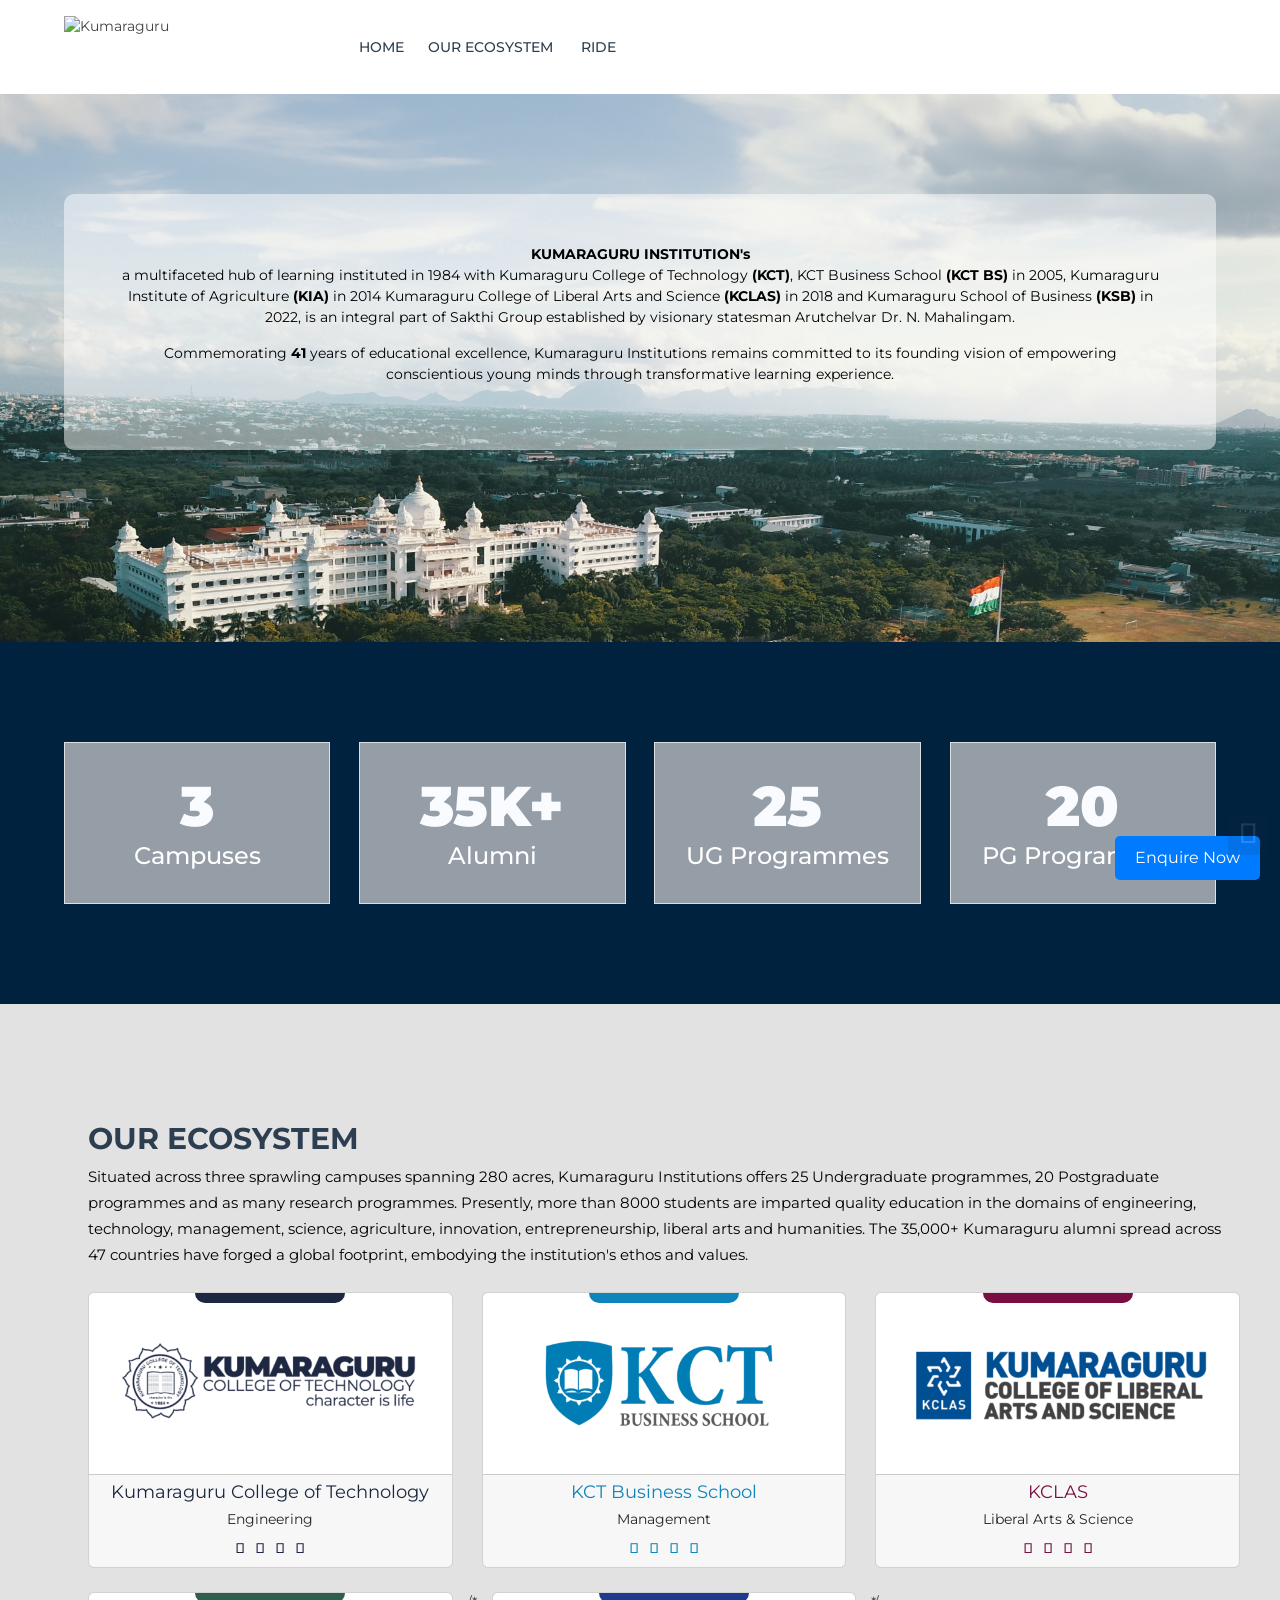
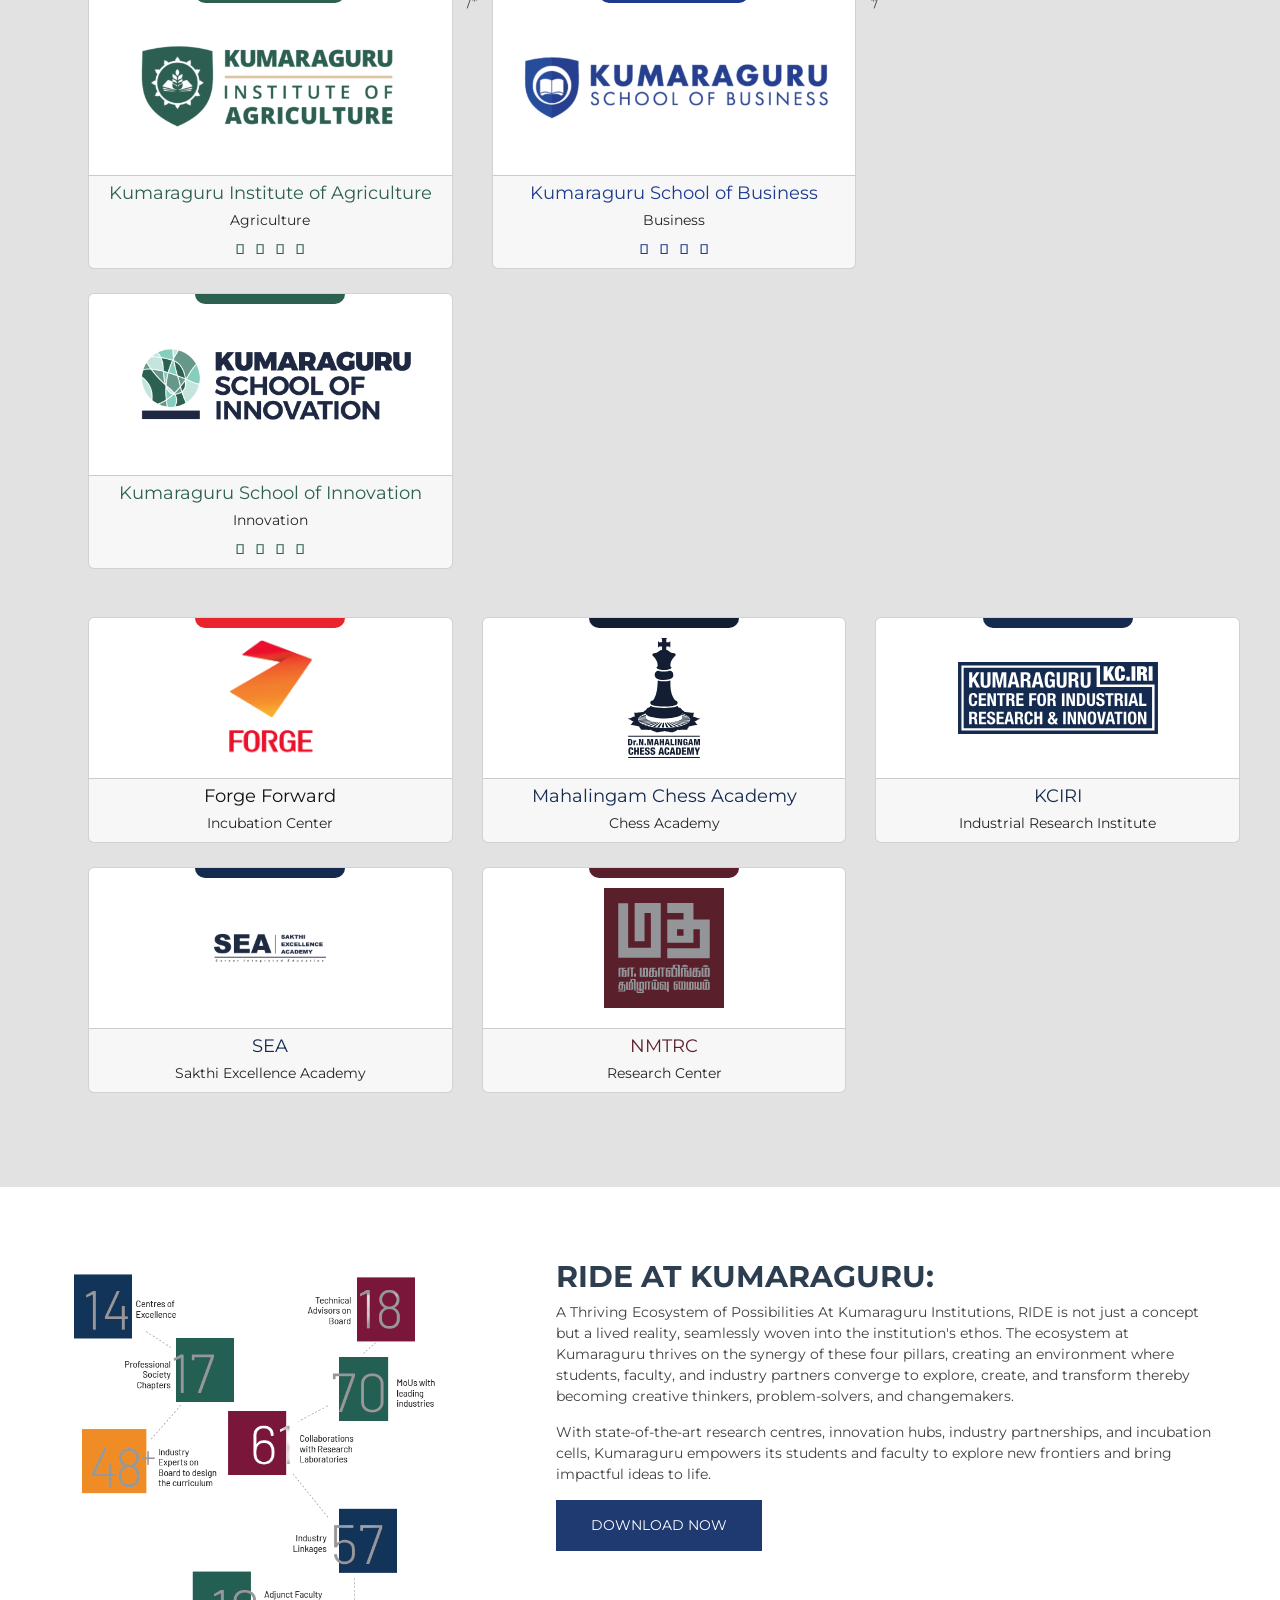
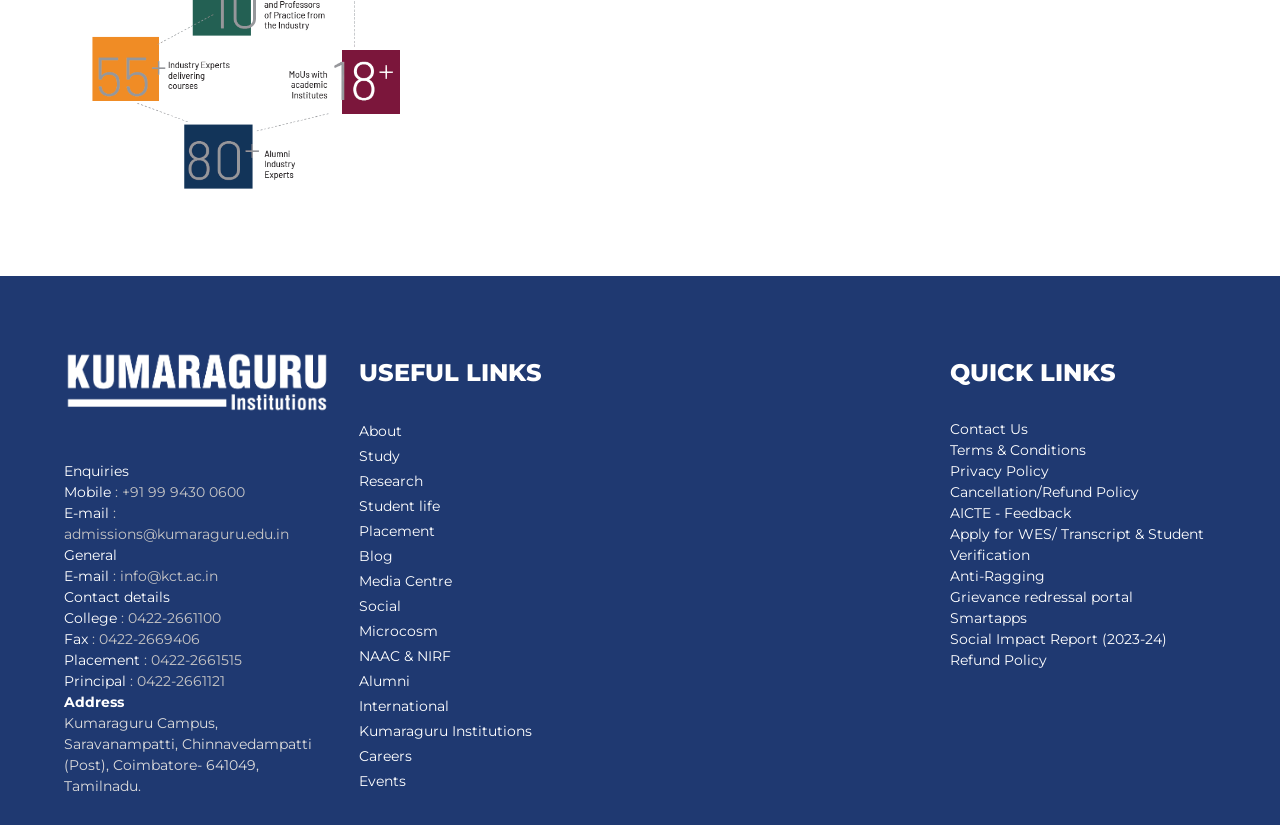
==== commit bea2176b: "Edu" ====
--- a/index.html
+++ b/index.html
@@ -794,7 +794,7 @@
                               </div>
                           
                               <!-- Card 5 -->
-                              <div class="col-lg-4 col-md-6 col-12 mb-4">
+                            /*  <div class="col-lg-4 col-md-6 col-12 mb-4">
                                 <div class="card d-flex flex-column h-100">
                                     <div class="card-top-border" style="position: absolute; left: 50%; transform: translateX(-50%); width: 150px; height: 10px; background-color: #1C3B8E; border-radius: 0 0 15px 15px;"></div>
 
@@ -816,7 +816,7 @@
                                   </div>
                                 </div>
                               </div>
-                          
+                          */
                               <!-- Card 6 -->
                               <div class="col-lg-4 col-md-6 col-12 mb-4">
                                 <div class="card d-flex flex-column h-100">
@@ -1457,4 +1457,4 @@
             });
         </script> -->
     </body>
-</html>+</html>
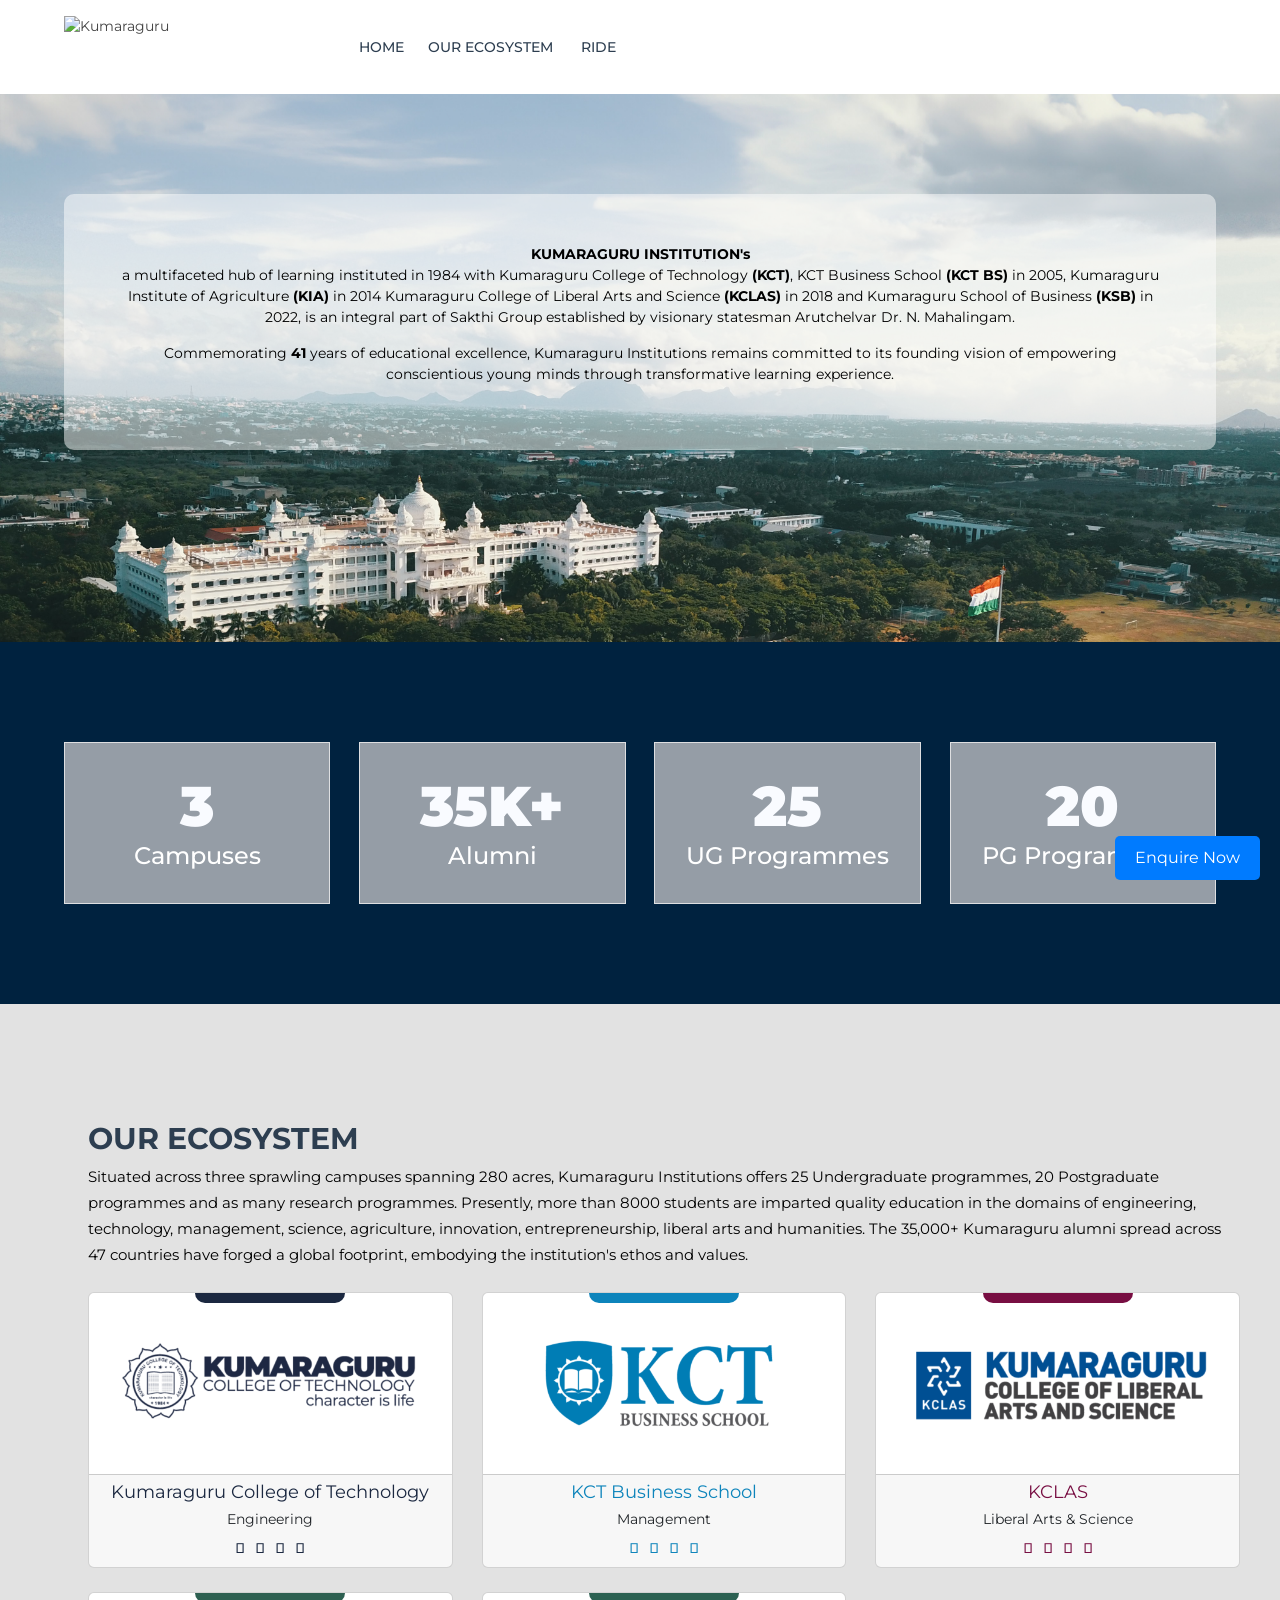
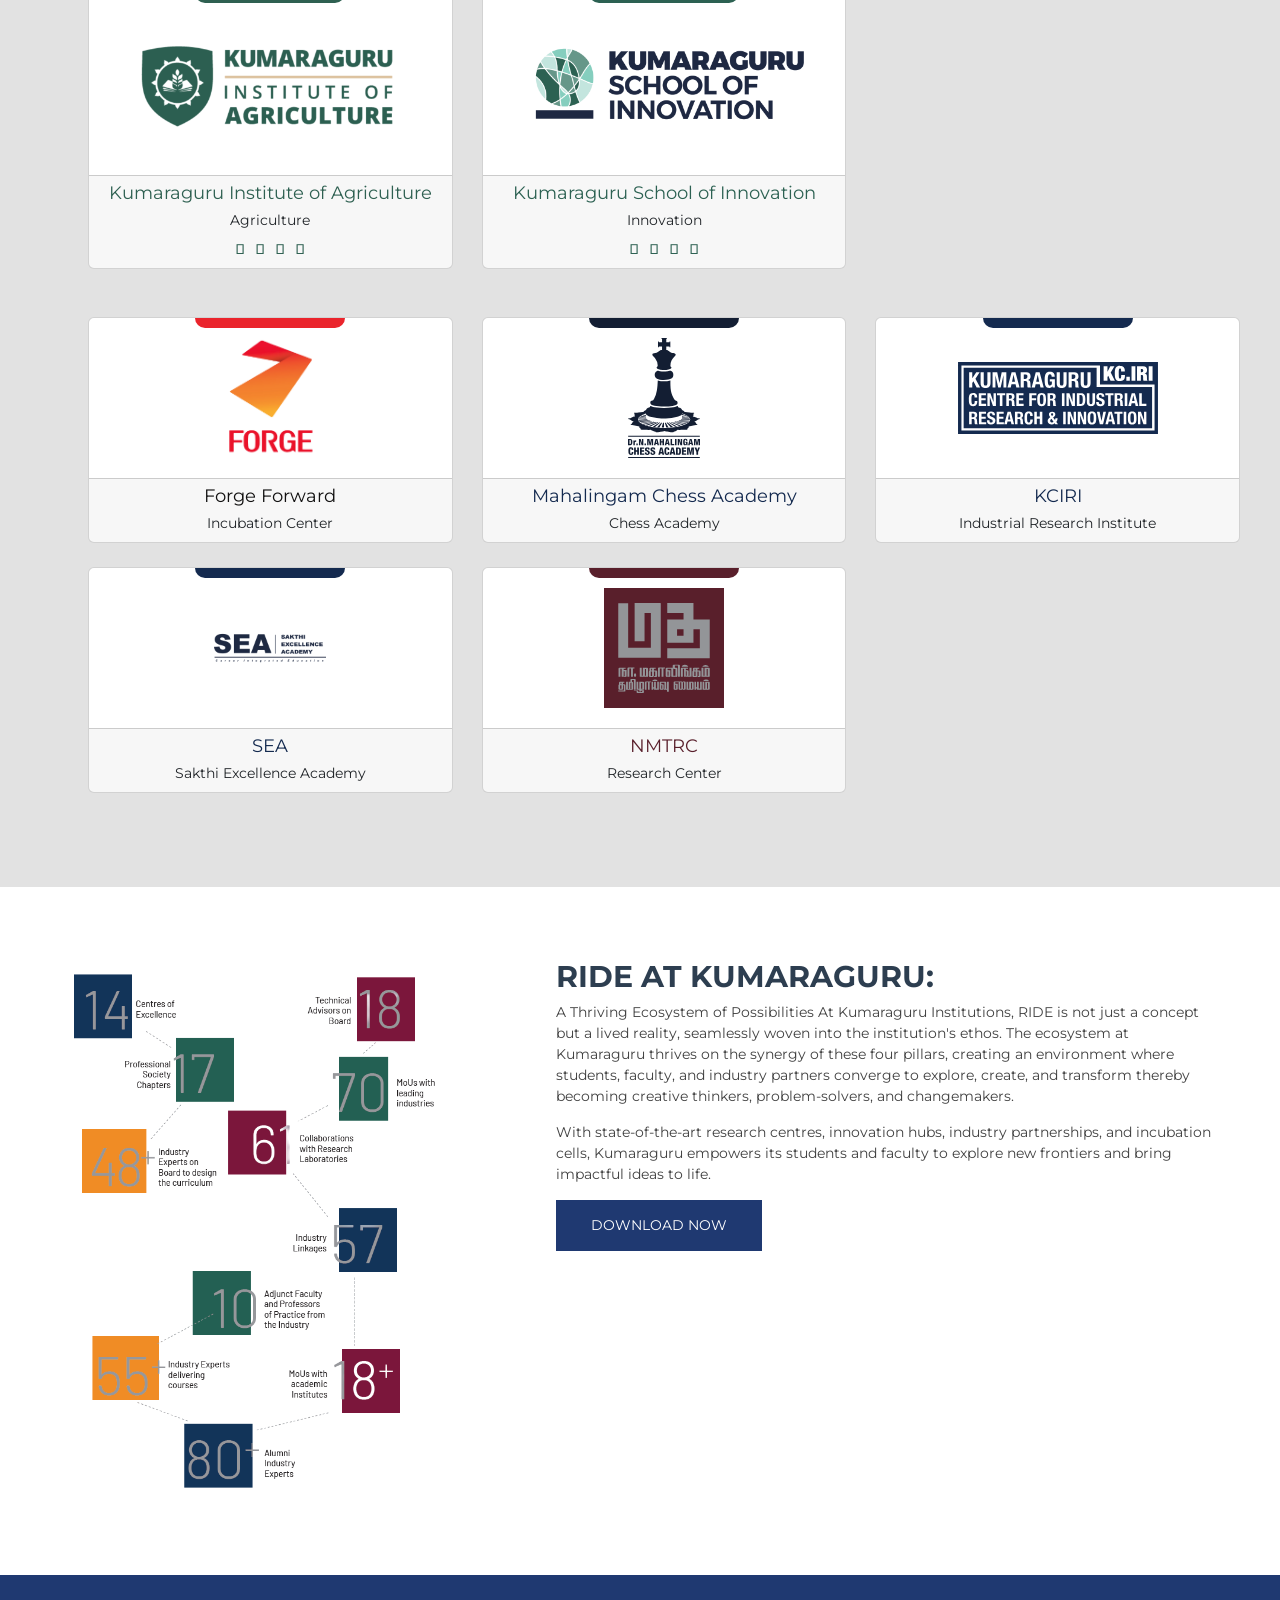
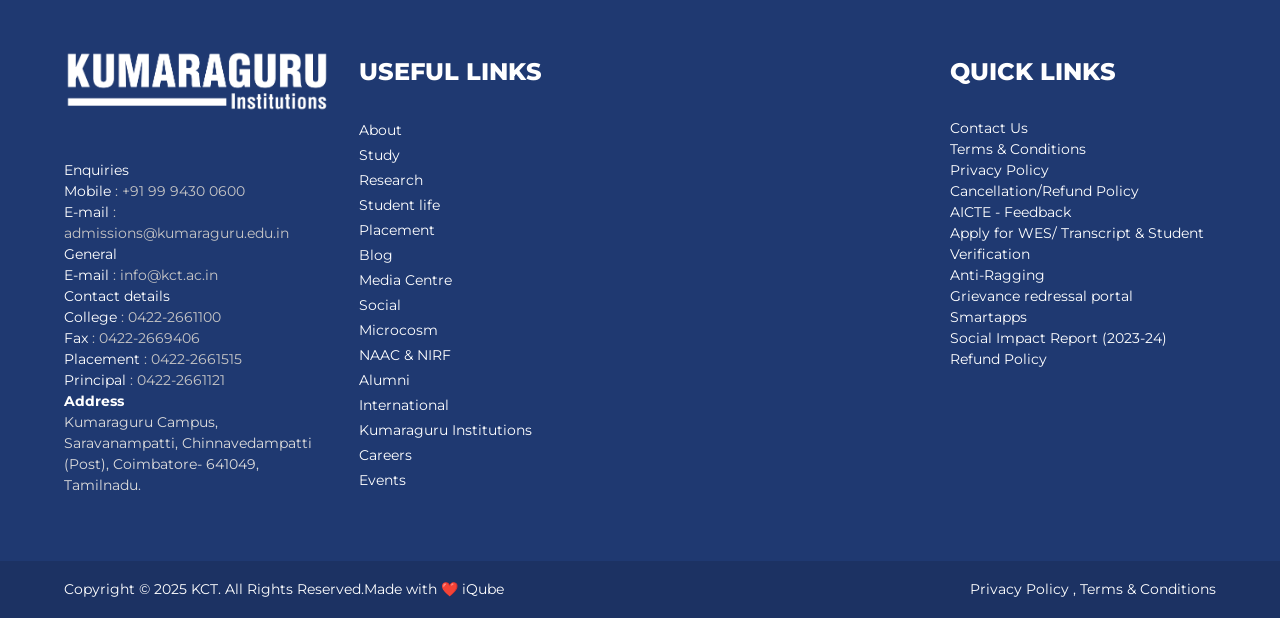
==== commit a23ccc8c: "Remove commented Card 5 HTML from index.html Removed commented-out HTML code for Card 5." ====
--- a/index.html
+++ b/index.html
@@ -794,7 +794,8 @@
                               </div>
                           
                               <!-- Card 5 -->
-                            /*  <div class="col-lg-4 col-md-6 col-12 mb-4">
+                            <!--
+								<div class="col-lg-4 col-md-6 col-12 mb-4">
                                 <div class="card d-flex flex-column h-100">
                                     <div class="card-top-border" style="position: absolute; left: 50%; transform: translateX(-50%); width: 150px; height: 10px; background-color: #1C3B8E; border-radius: 0 0 15px 15px;"></div>
 
@@ -816,7 +817,7 @@
                                   </div>
                                 </div>
                               </div>
-                          */
+                          -->
                               <!-- Card 6 -->
                               <div class="col-lg-4 col-md-6 col-12 mb-4">
                                 <div class="card d-flex flex-column h-100">
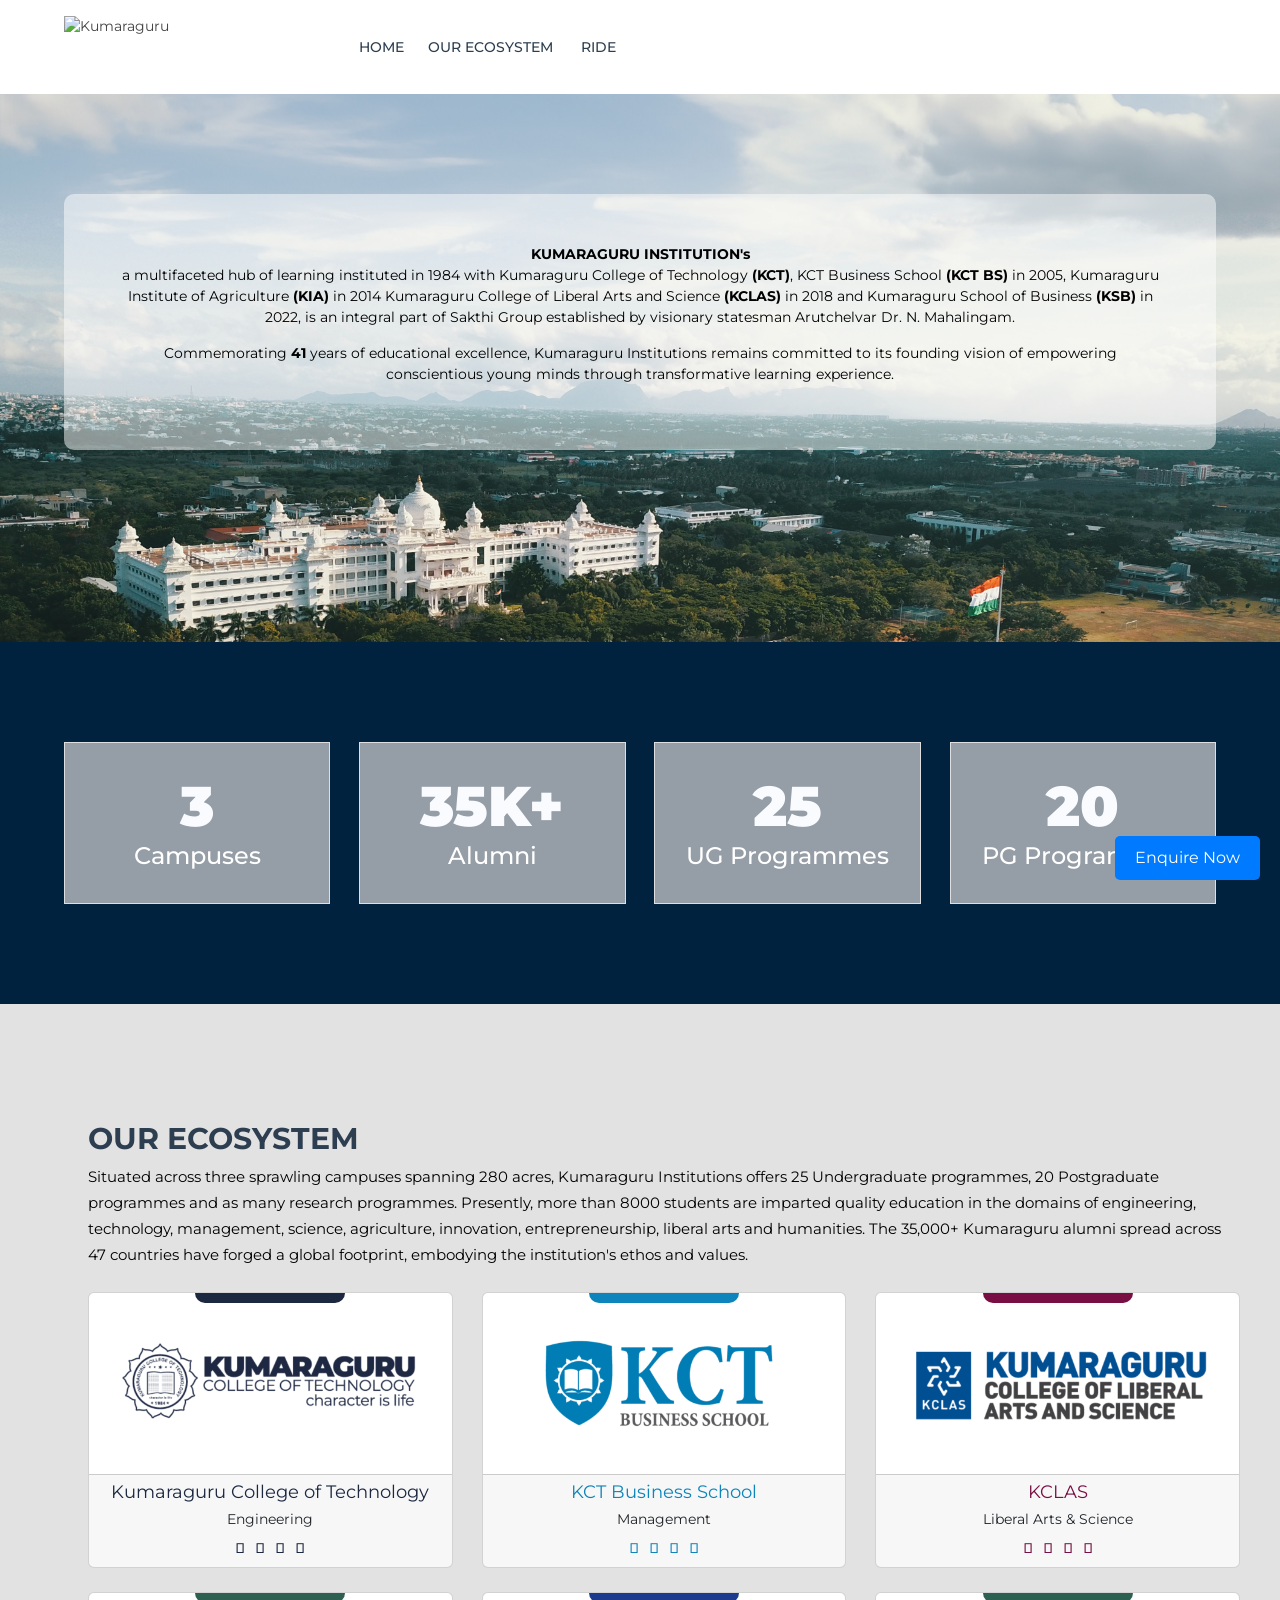
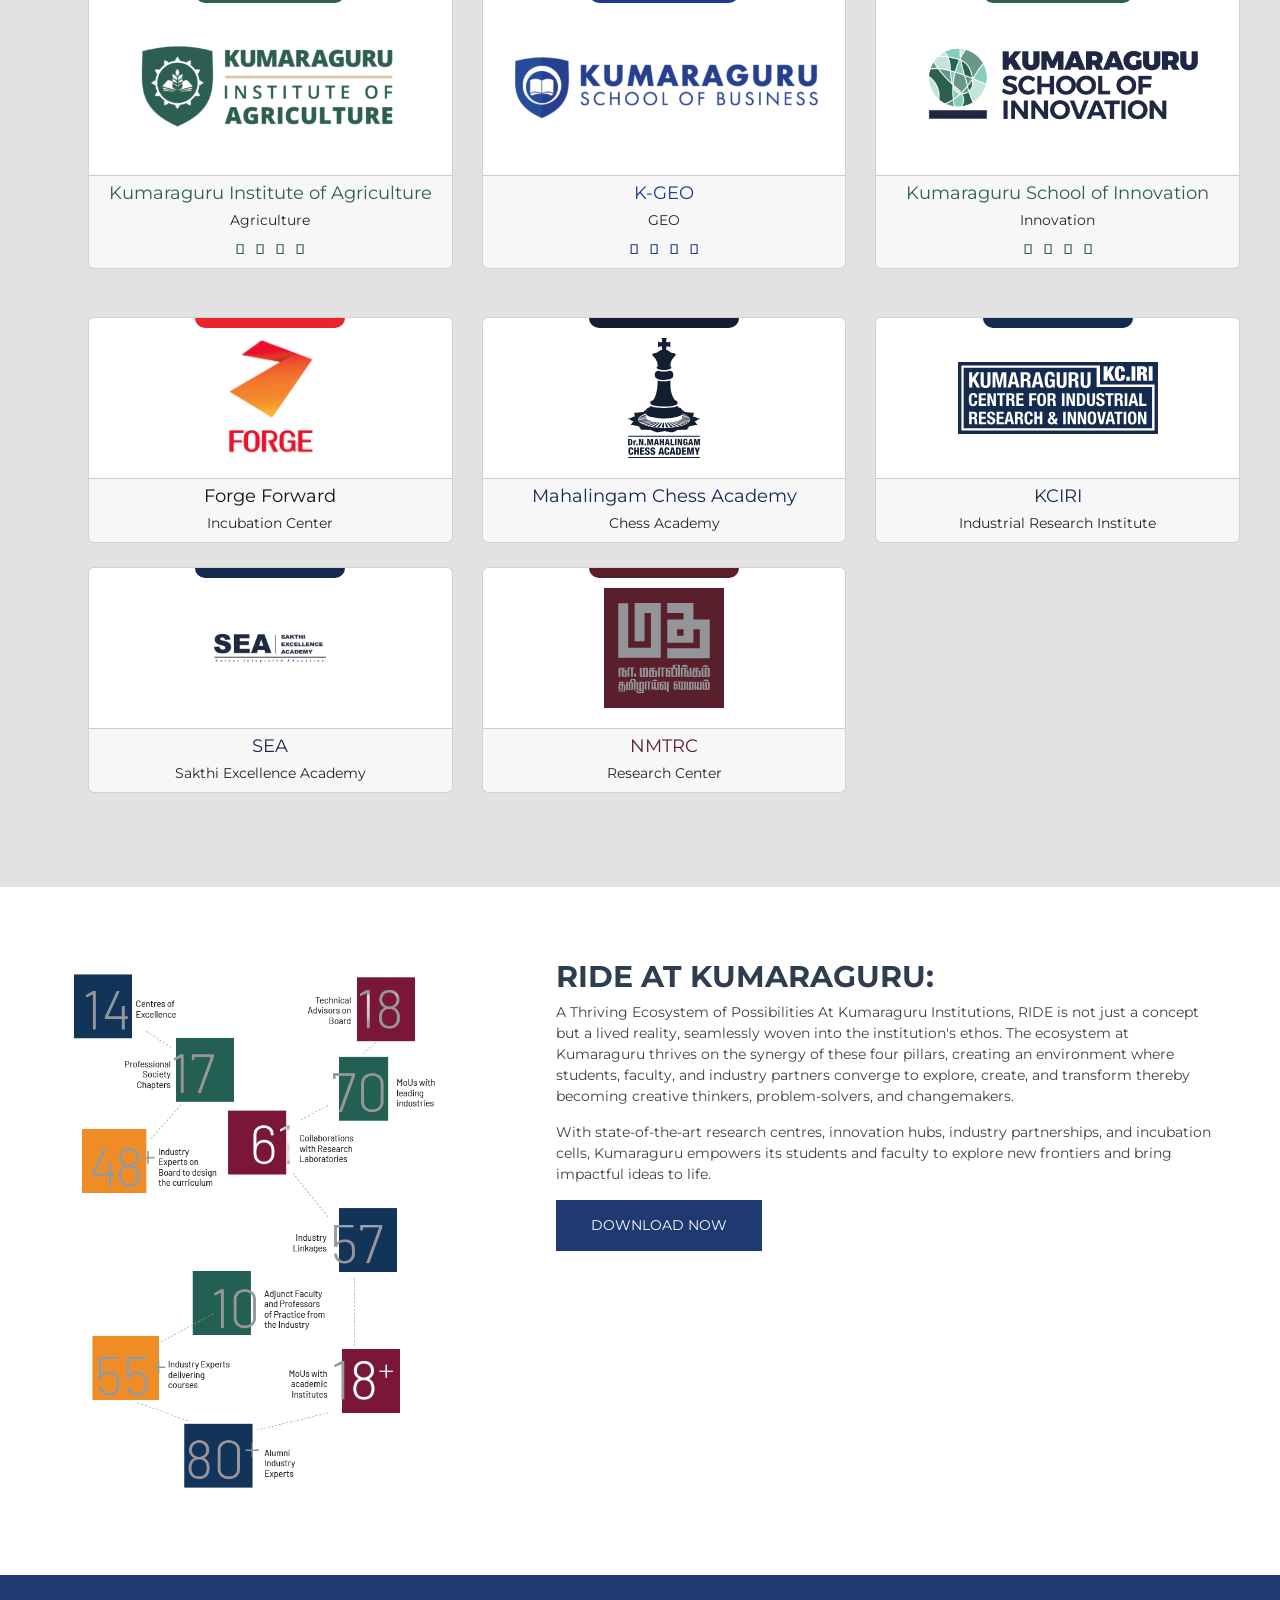
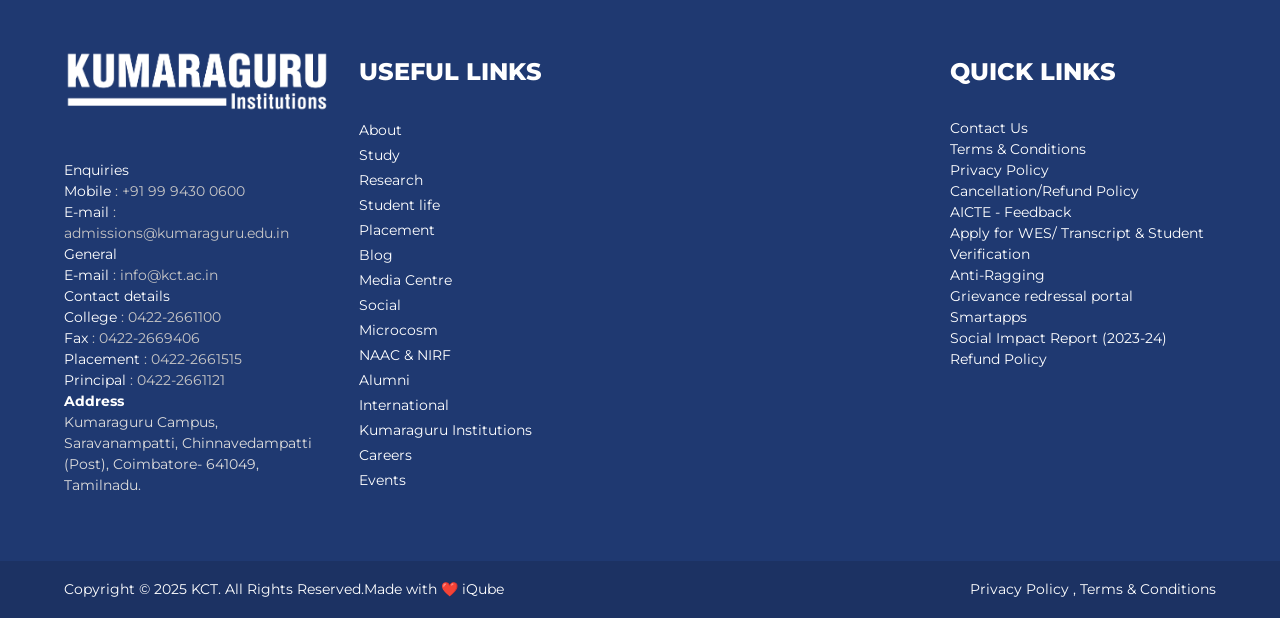
==== commit b21f354e: "Kgeo Kgeo" ====
--- a/index.html
+++ b/index.html
@@ -794,7 +794,7 @@
                               </div>
                           
                               <!-- Card 5 -->
-                            <!--
+    
 								<div class="col-lg-4 col-md-6 col-12 mb-4">
                                 <div class="card d-flex flex-column h-100">
                                     <div class="card-top-border" style="position: absolute; left: 50%; transform: translateX(-50%); width: 150px; height: 10px; background-color: #1C3B8E; border-radius: 0 0 15px 15px;"></div>
@@ -806,8 +806,8 @@
                                     </a>
                                   </div>
                                   <div class="card-footer text-center">
-                                    <h4 style="color: #1C3B8E;" class="card-title"><a href="https://www.ksbedu.in/">Kumaraguru School of Business</a></h4>
-                                    <span class="card-text">Business</span>
+                                    <h4 style="color: #1C3B8E;" class="card-title"><a href="https://k-geo.kumaraguru.in/">K-GEO</a></h4>
+                                    <span class="card-text">GEO</span>
                                     <div class="social mt-2">
                                       <a style="color: #1C3B8E;" href="https://www.facebook.com/sngims.snget" class="facebook mx-1"><i class="fab fa-facebook-f"></i></a>
                                       <a style="color: #1C3B8E;" href="https://x.com/KSB_Kumaraguru" class="twitter mx-1"><i class="fab fa-twitter"></i></a>
@@ -817,7 +817,7 @@
                                   </div>
                                 </div>
                               </div>
-                          -->
+                    
                               <!-- Card 6 -->
                               <div class="col-lg-4 col-md-6 col-12 mb-4">
                                 <div class="card d-flex flex-column h-100">
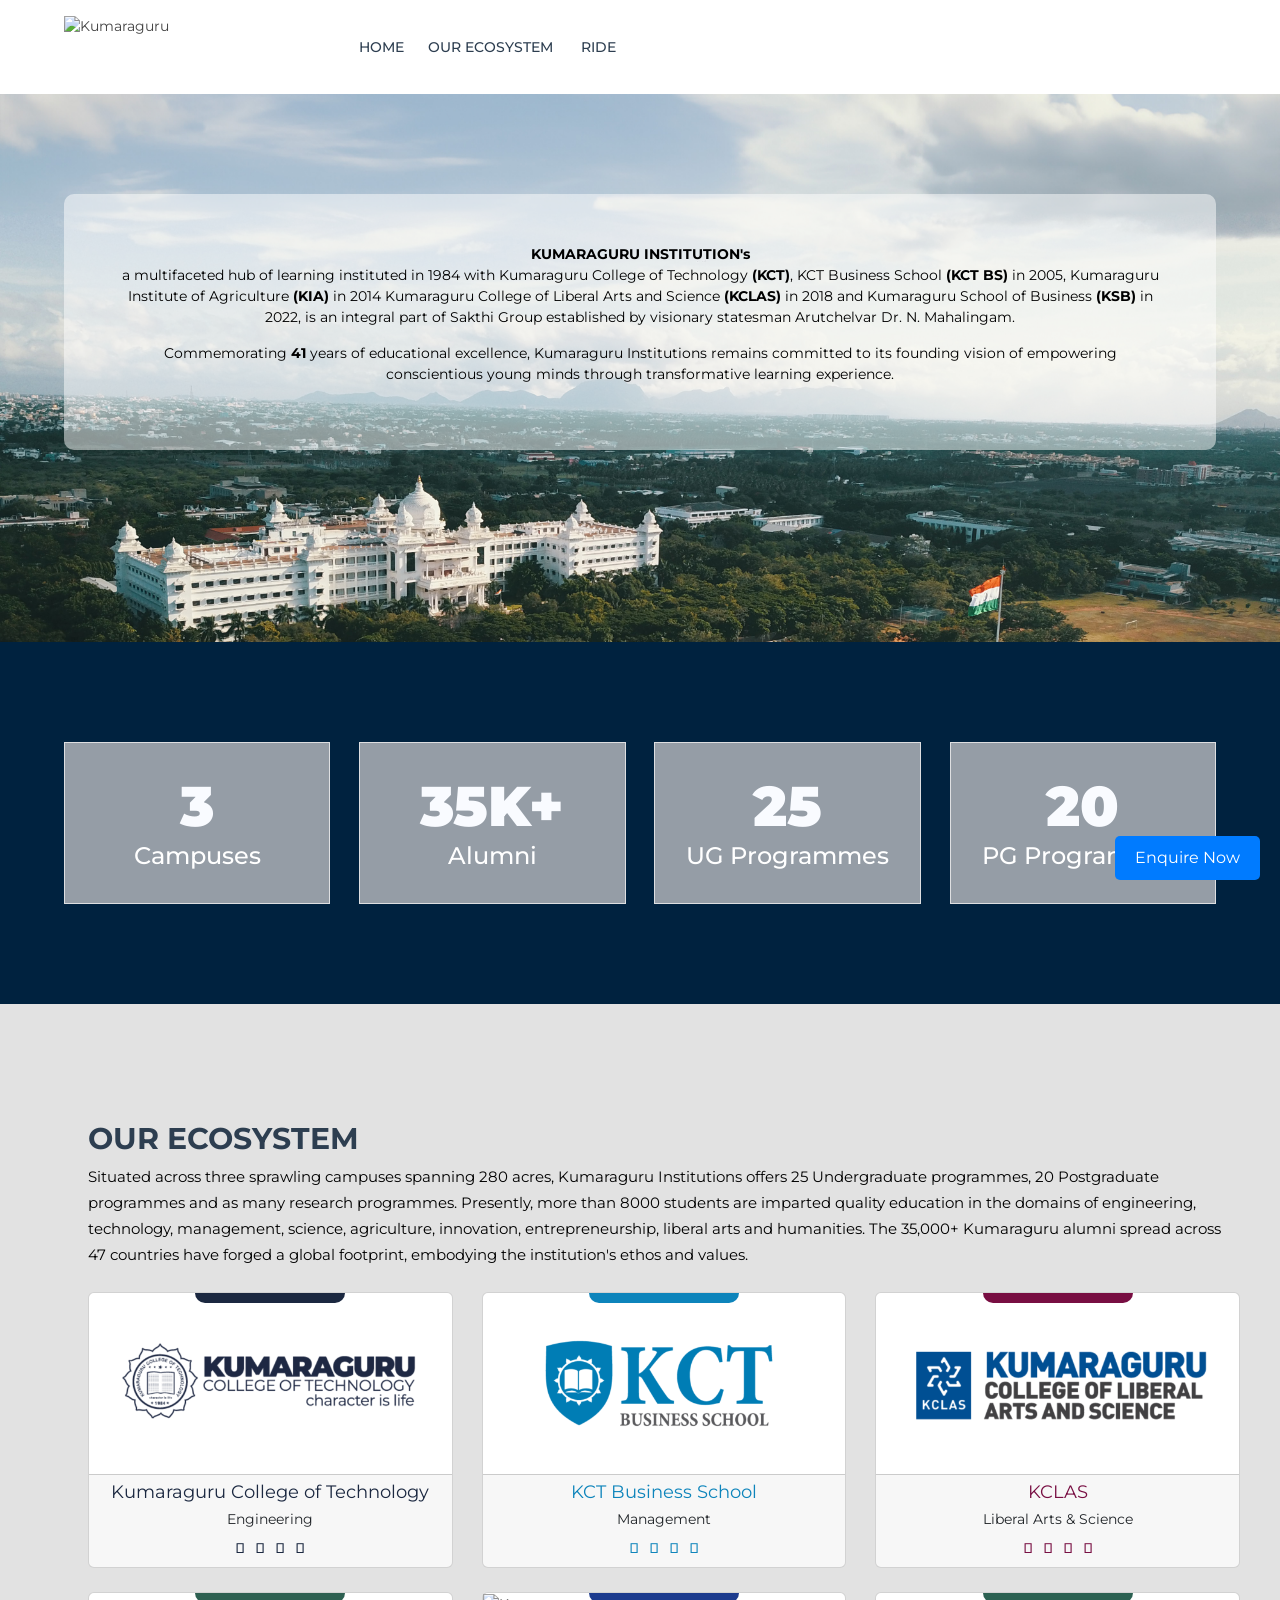
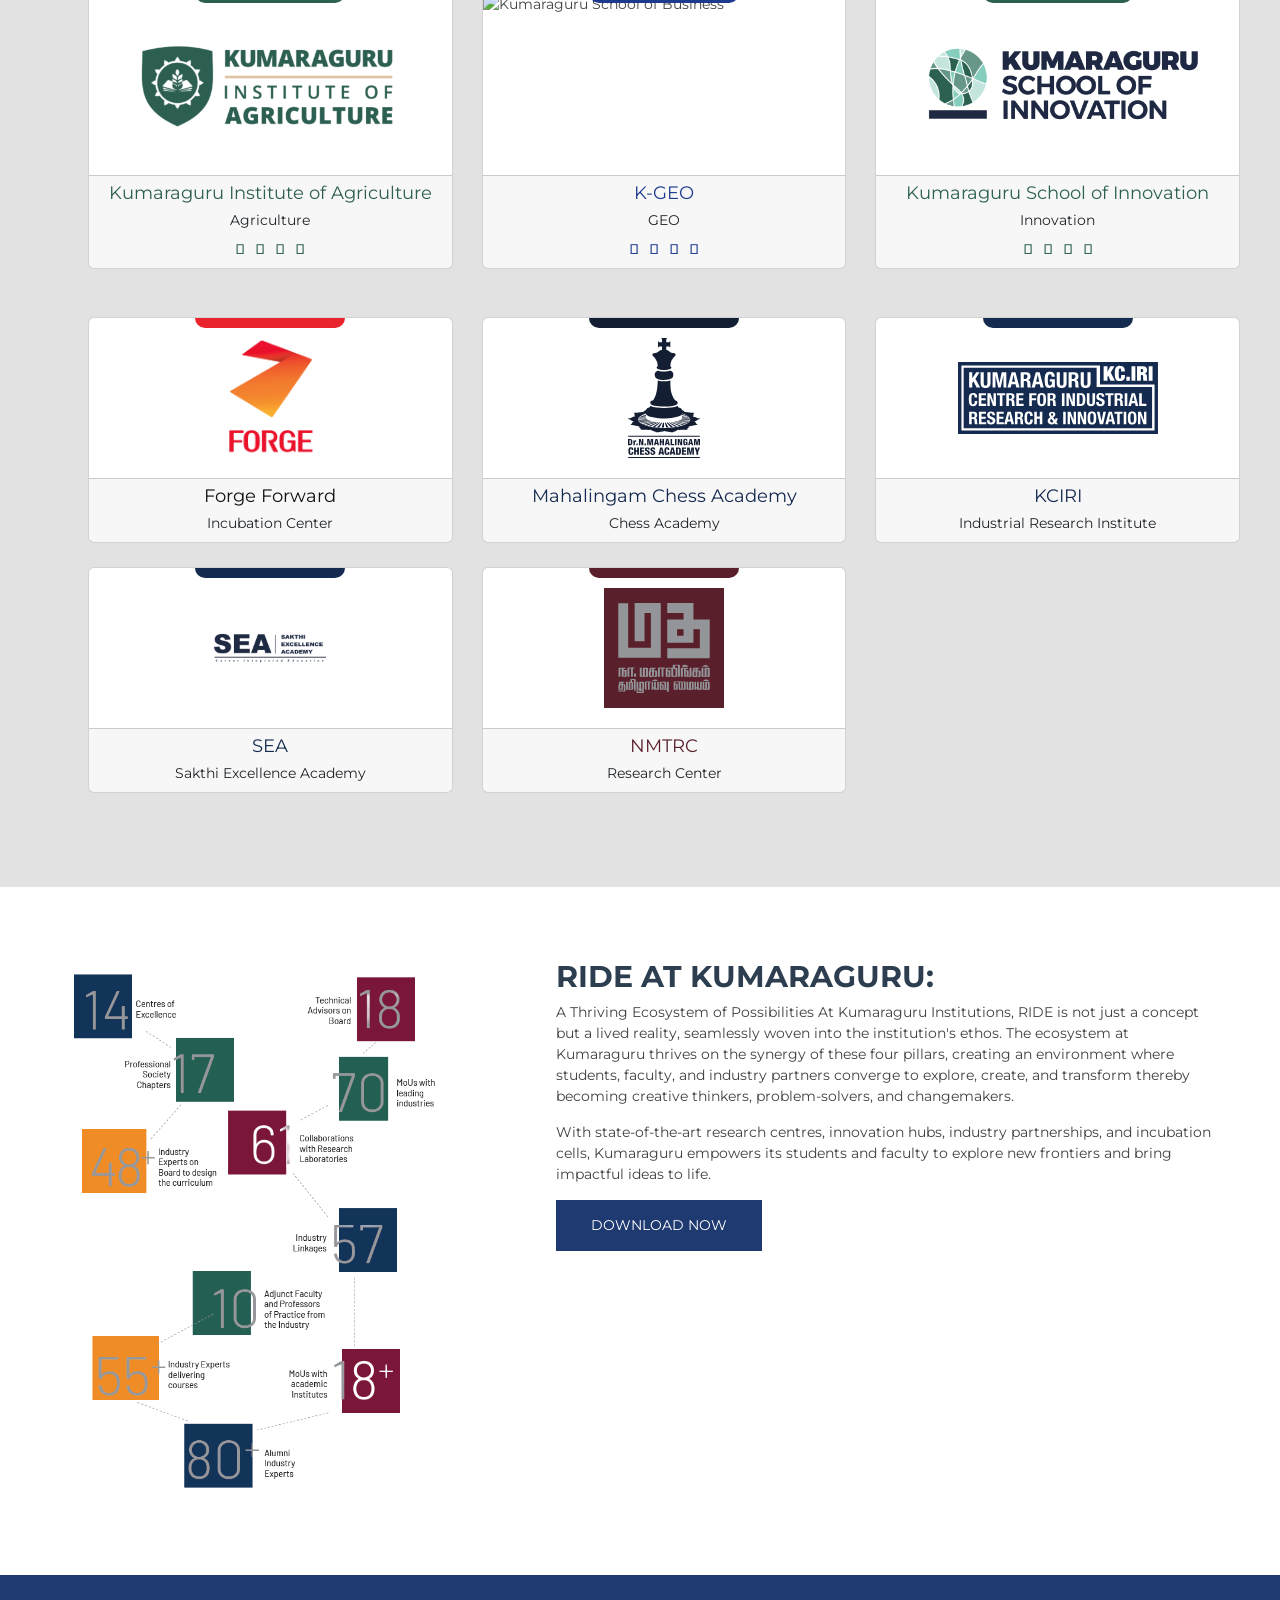
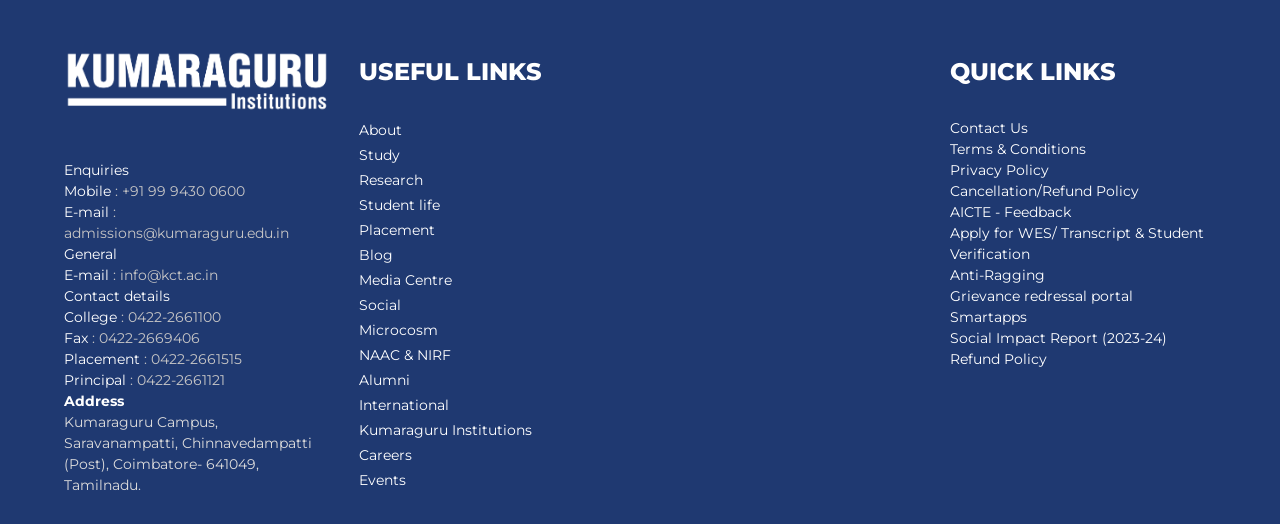
==== commit 6a5b96db: "Update index.html" ====
--- a/index.html
+++ b/index.html
@@ -802,7 +802,7 @@
 
                                   <div class="card-body p-0">
                                     <a href="https://www.ksbedu.in/">
-                                      <img src="img\college\6.png" alt="Kumaraguru School of Business" class="img-fluid w-100" style="object-fit: contain;">
+                                      <img src="https://k-geo.kumaraguru.in/wp-content/uploads/2026/06/kgeo.png" alt="Kumaraguru School of Business" class="img-fluid w-100" style="object-fit: contain;">
                                     </a>
                                   </div>
                                   <div class="card-footer text-center">
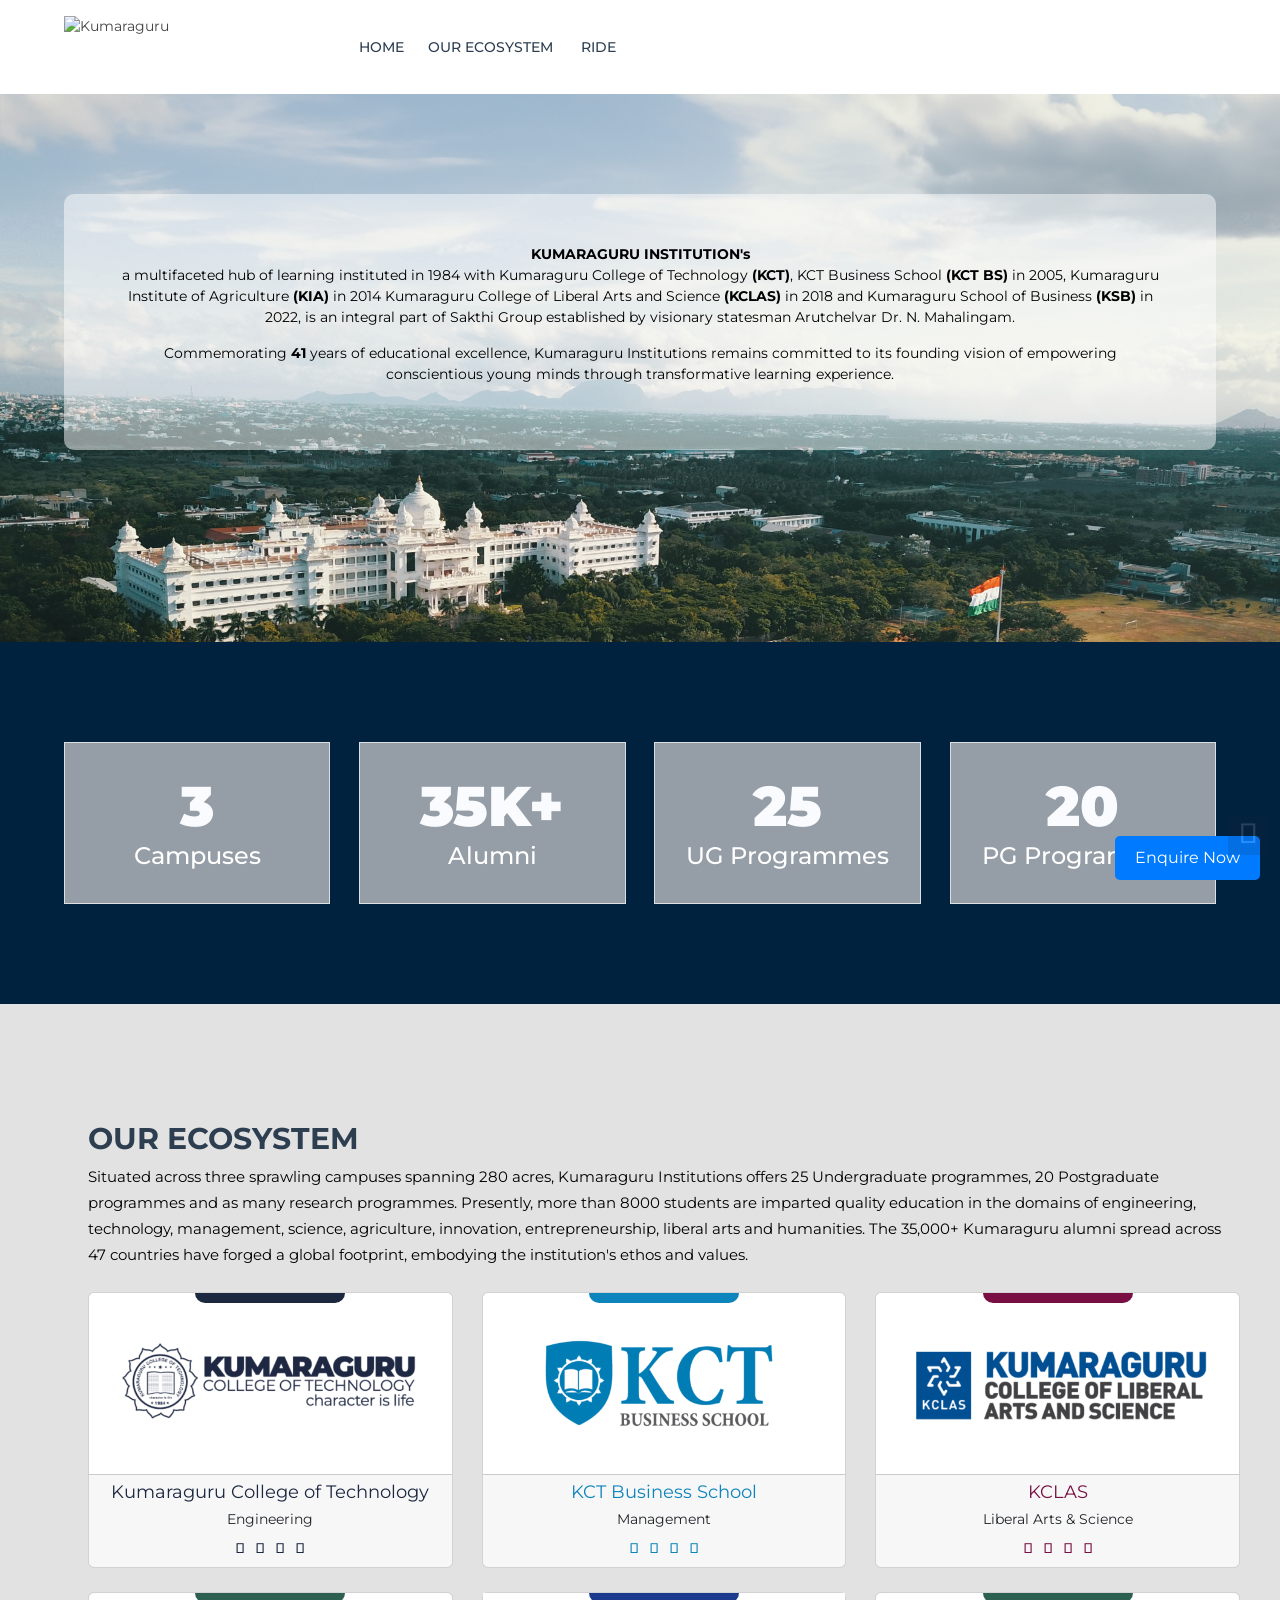
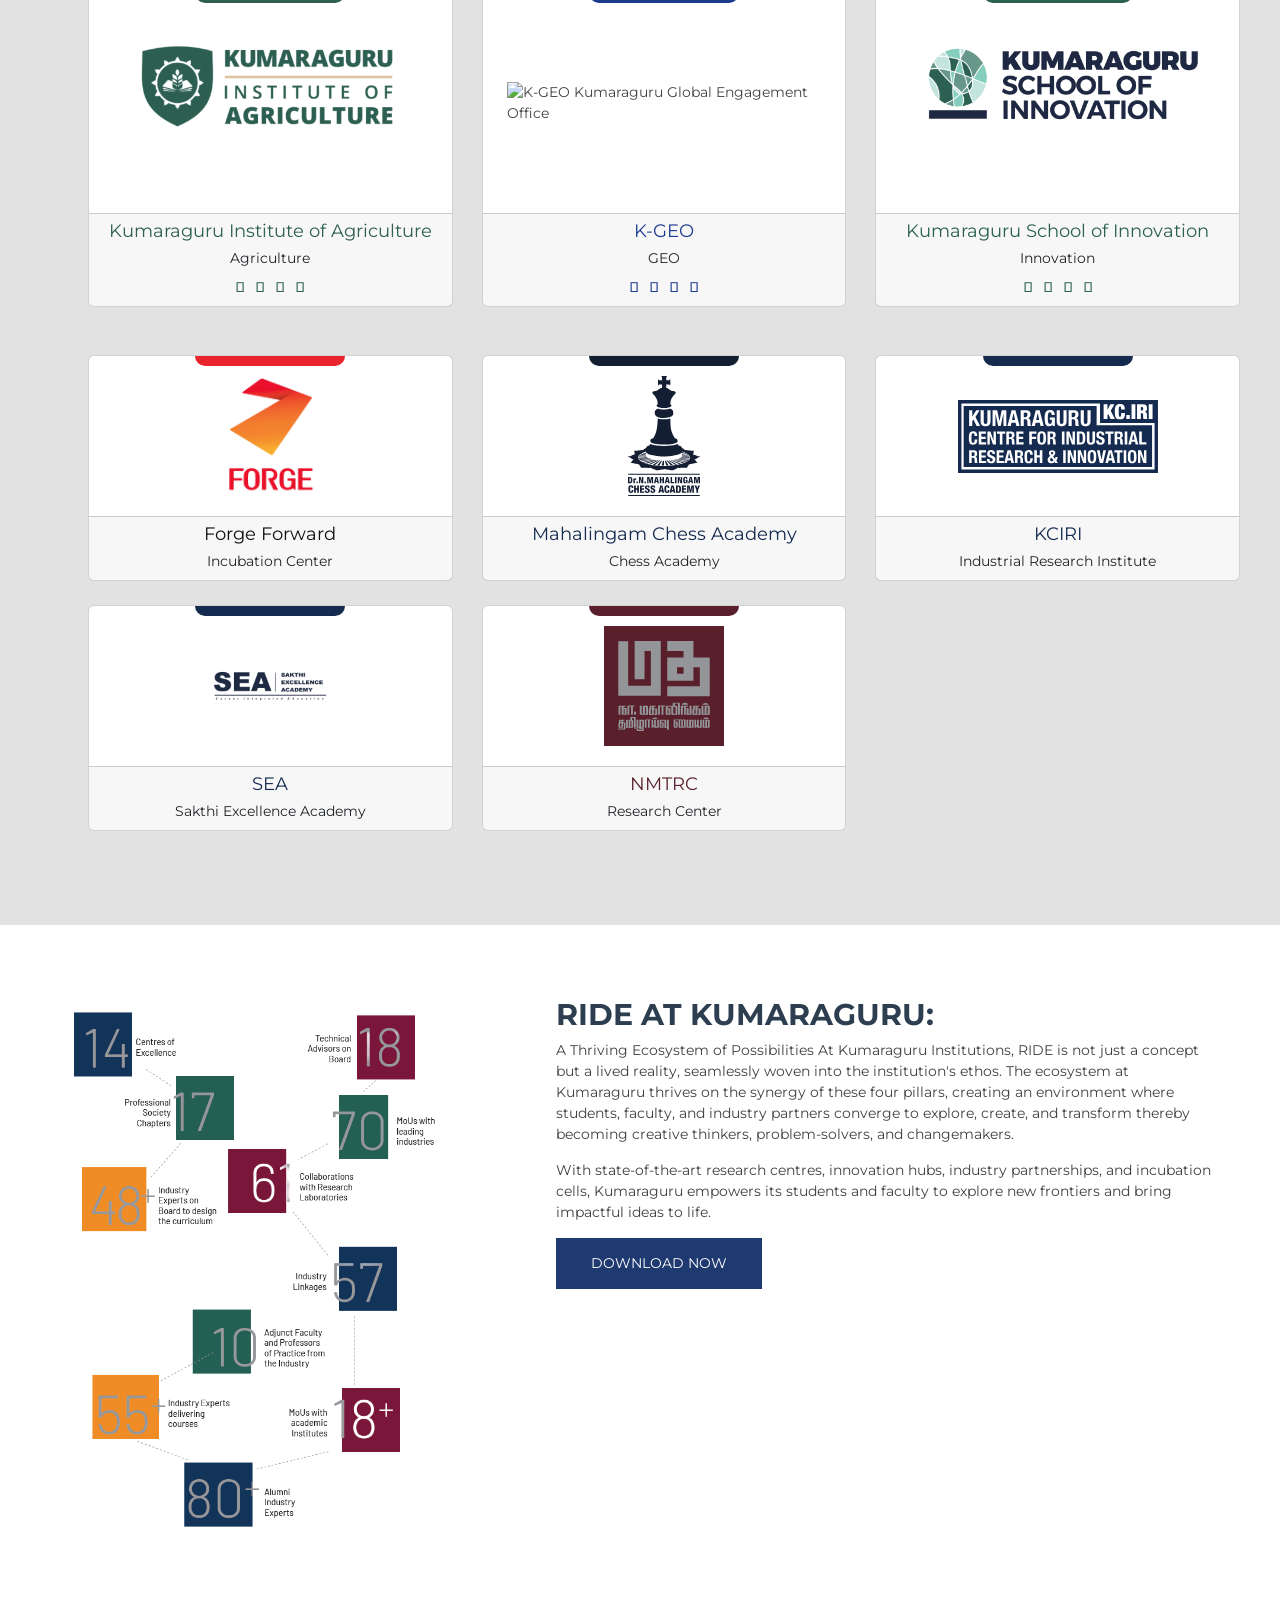
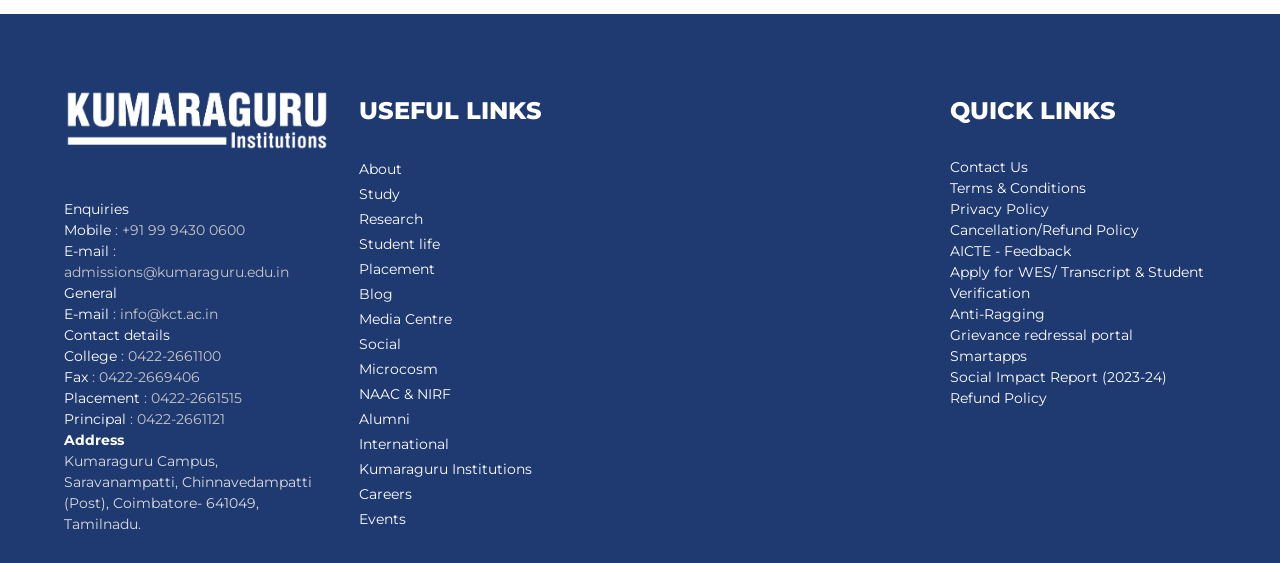
==== commit 62e7c7e5: "Update index.html" ====
--- a/index.html
+++ b/index.html
@@ -800,11 +800,24 @@
                                     <div class="card-top-border" style="position: absolute; left: 50%; transform: translateX(-50%); width: 150px; height: 10px; background-color: #1C3B8E; border-radius: 0 0 15px 15px;"></div>
 
 
-                                  <div class="card-body p-0">
+   <!--                               <div class="card-body p-0">
                                     <a href="https://www.ksbedu.in/">
                                       <img src="https://k-geo.kumaraguru.in/wp-content/uploads/2026/06/kgeo.png" alt="Kumaraguru School of Business" class="img-fluid w-100" style="object-fit: contain;">
                                     </a>
                                   </div>
+-->
+<div class="card-body p-0 d-flex align-items-center justify-content-center" style="height: 220px; background: #fff;">
+  <a href="https://k-geo.kumaraguru.in" class="d-flex align-items-center justify-content-center w-100 h-100 p-4">
+    <img src="https://k-geo.kumaraguru.in/wp-content/uploads/2026/06/kgeo.png"
+         alt="K-GEO Kumaraguru Global Engagement Office"
+         style="max-width: 100%; max-height: 100%; object-fit: contain;">
+  </a>
+</div>
+
+
+
+
+									
                                   <div class="card-footer text-center">
                                     <h4 style="color: #1C3B8E;" class="card-title"><a href="https://k-geo.kumaraguru.in/">K-GEO</a></h4>
                                     <span class="card-text">GEO</span>
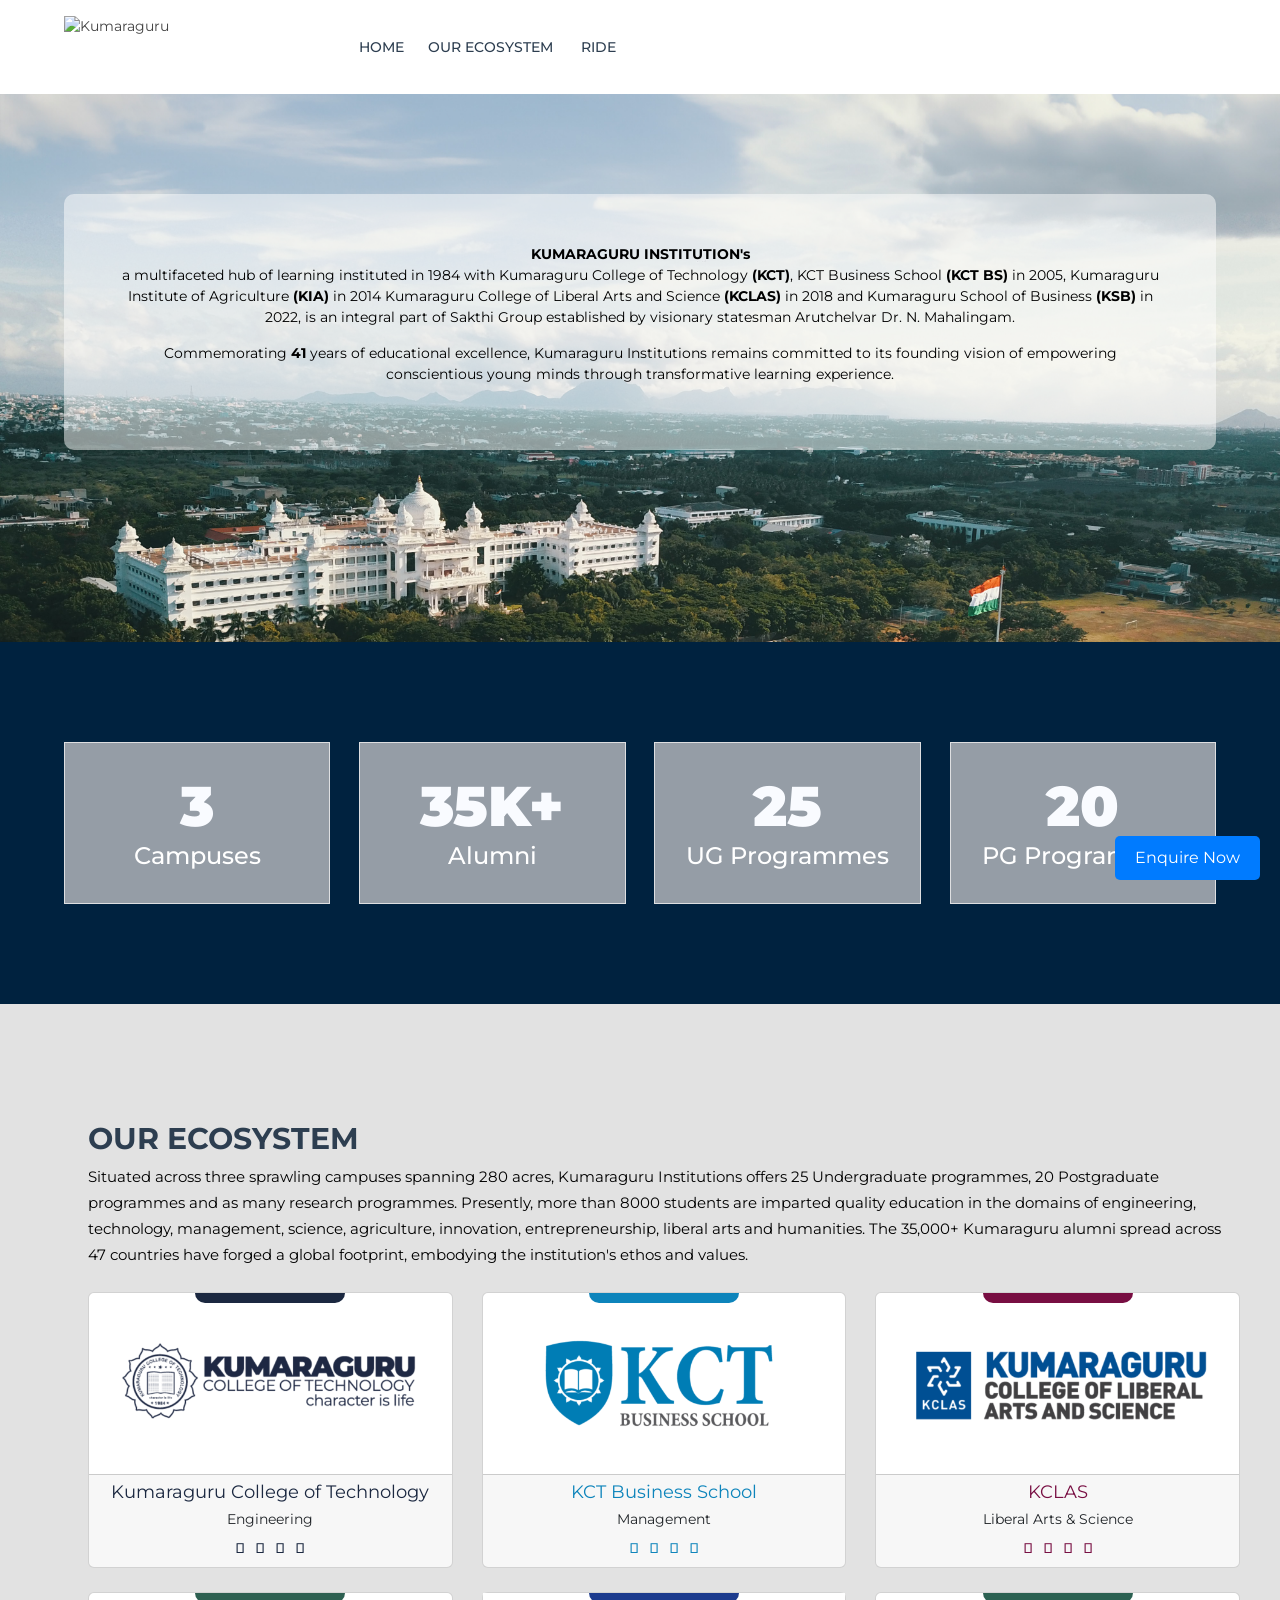
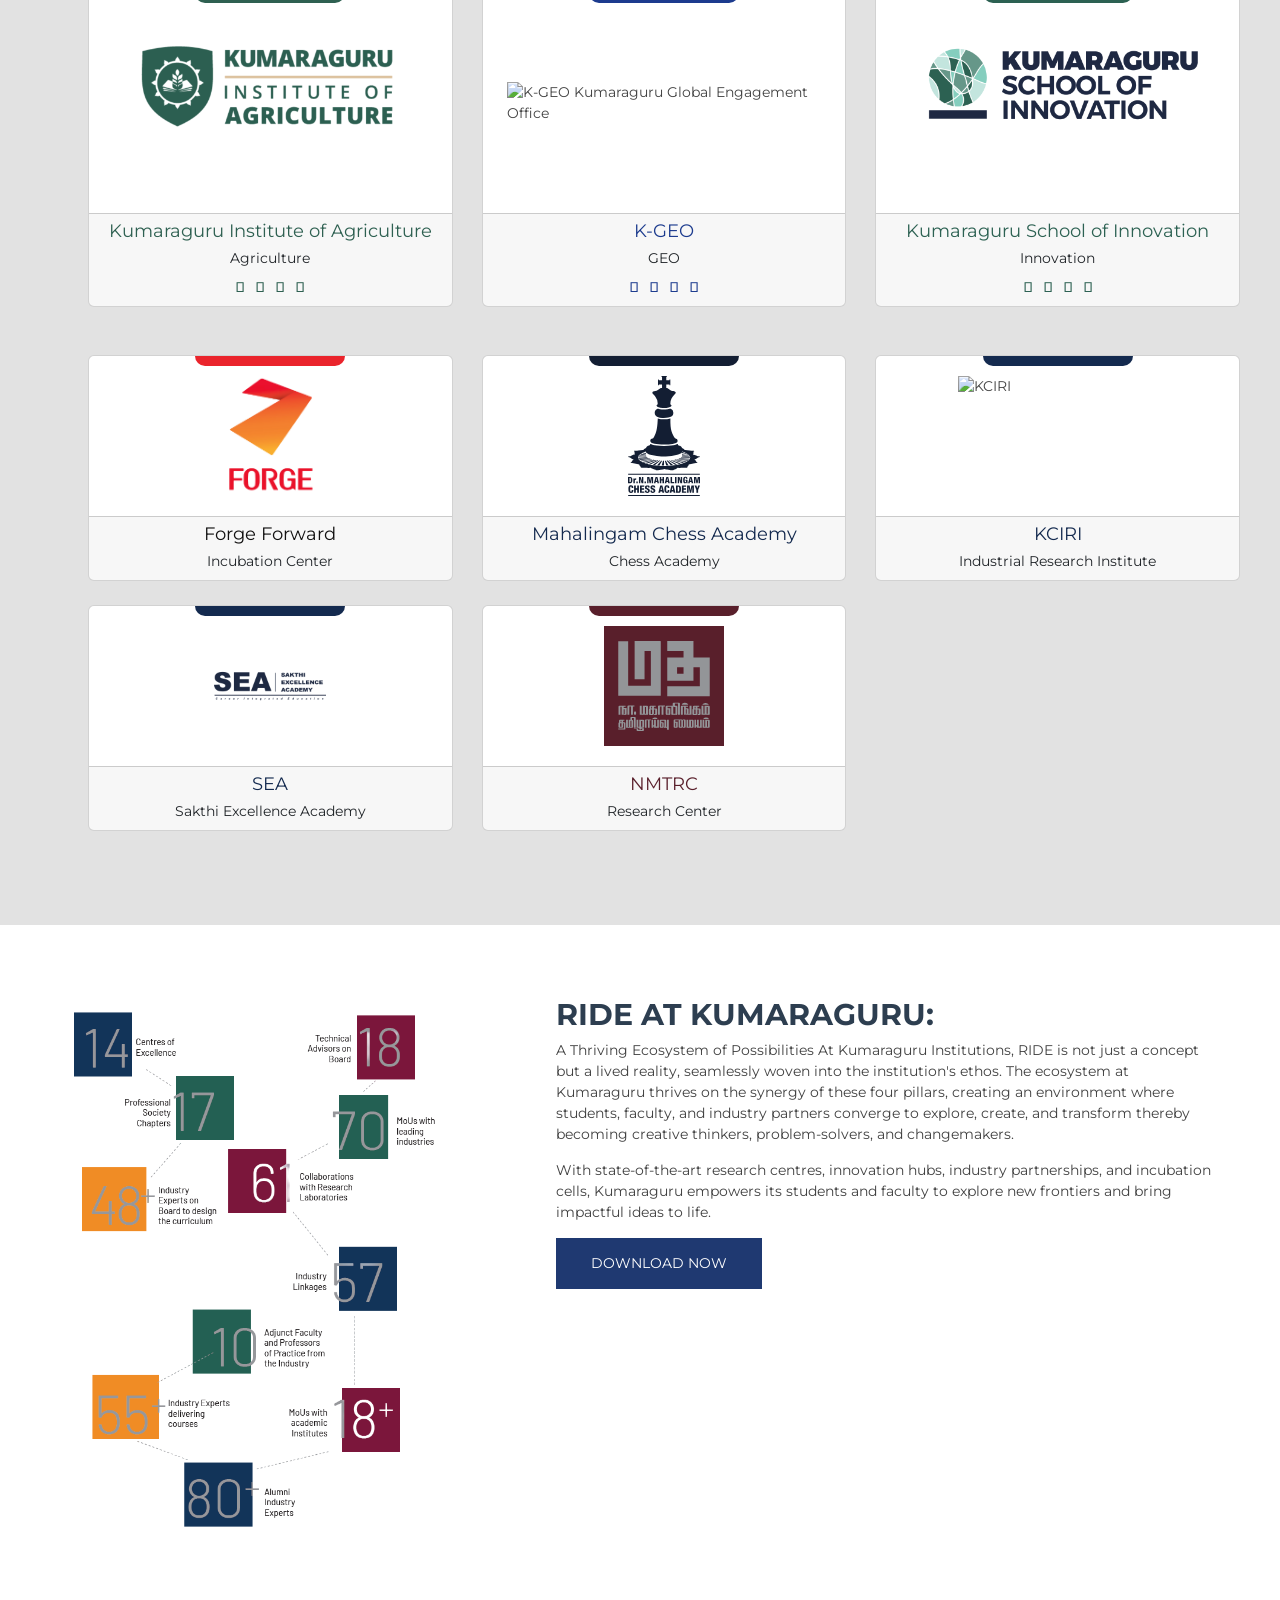
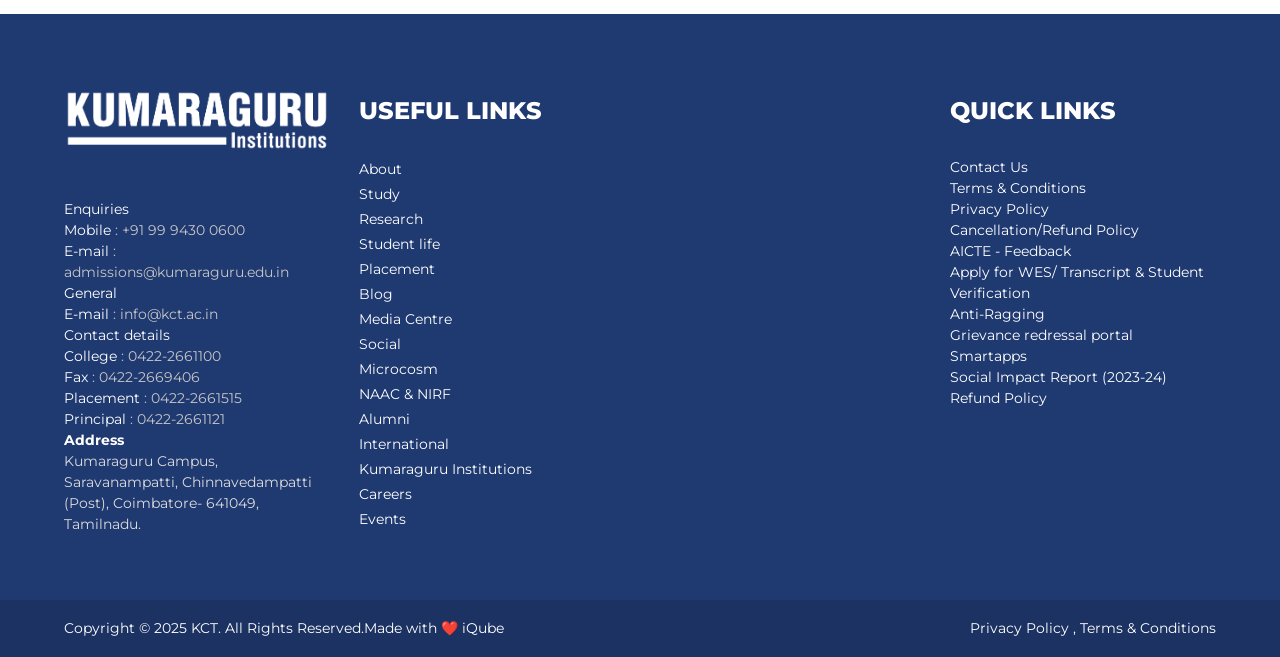
==== commit 7f2fbc10: "Update index.html" ====
--- a/index.html
+++ b/index.html
@@ -892,7 +892,8 @@
                             </div>
                         
                               <!-- KCIRI Card -->
-                              <div class="col-lg-4 col-md-6 col-12 mb-4">
+                              <!--
+							<div class="col-lg-4 col-md-6 col-12 mb-4">
                                 <div class="card d-flex flex-column h-100">
                                     <div class="card-top-border" style="position: absolute; left: 50%; transform: translateX(-50%); width: 150px; height: 10px; background-color: #142A4F; border-radius: 0 0 15px 15px;"></div>
                                     <div class="card-body p-0">
@@ -906,7 +907,21 @@
                                     </div>
                                 </div>
                               </div>
-
+							-->
+<div class="col-lg-4 col-md-6 col-12 mb-4">
+    <div class="card d-flex flex-column h-100">
+        <div class="card-top-border" style="position: absolute; left: 50%; transform: translateX(-50%); width: 150px; height: 10px; background-color: #142A4F; border-radius: 0 0 15px 15px;"></div>
+        <div class="card-body p-0">
+            <a href="https://kciri.kct.ac.in" target="_blank">
+                <img src="https://kciri.kct.ac.in/_next/image?url=%2Fimg%2Flogo-lockup-white.png&w=1200&q=75" alt="KCIRI" class="img-fluid" style="width: 200px; height: 120px; object-fit: contain; margin: 20px auto; display: block;">
+            </a>
+        </div>
+        <div class="card-footer text-center">
+            <h4 style="color: #142A4F;" class="card-title"><a href="https://kciri.kct.ac.in">KCIRI</a></h4>
+            <span class="card-text">Industrial Research Institute</span>
+        </div>
+    </div>
+</div>
                               <!-- SEA Card -->
                               <div class="col-lg-4 col-md-6 col-12 mb-4">
                                 <div class="card d-flex flex-column h-100">
